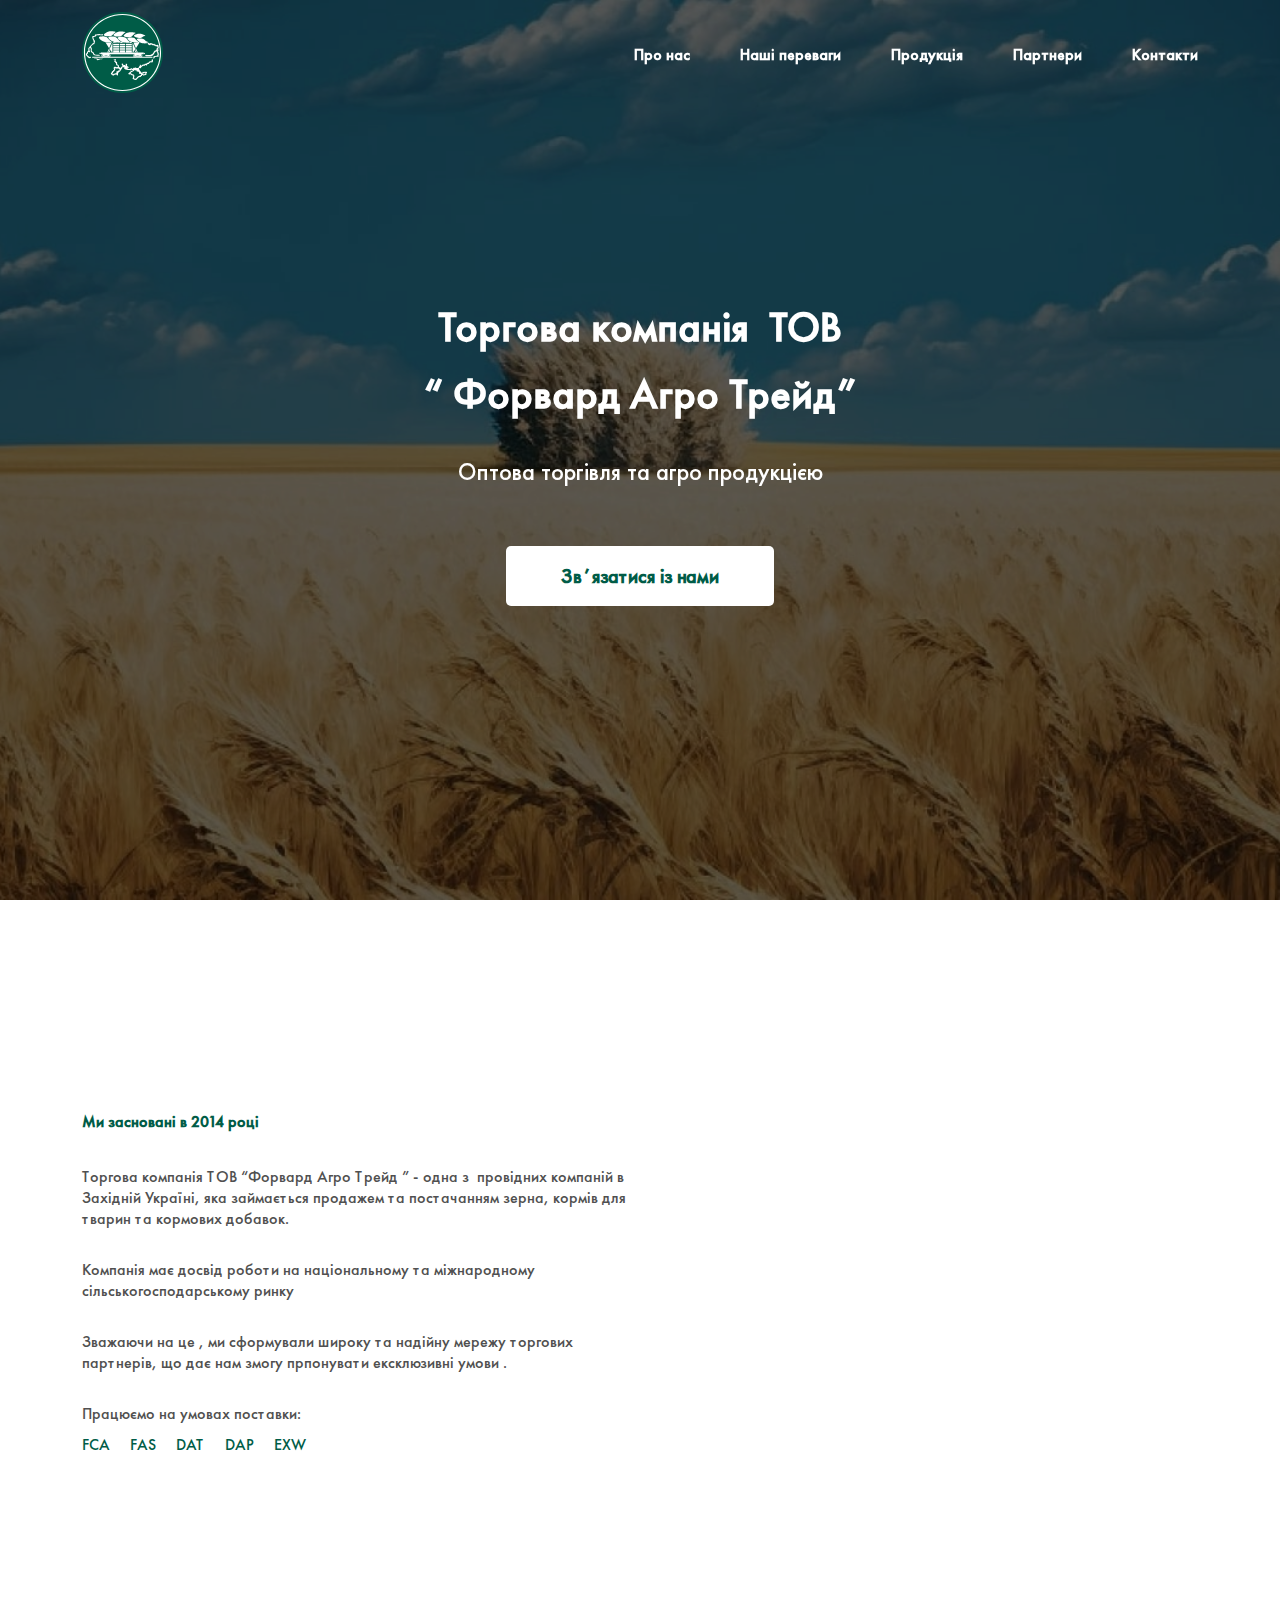
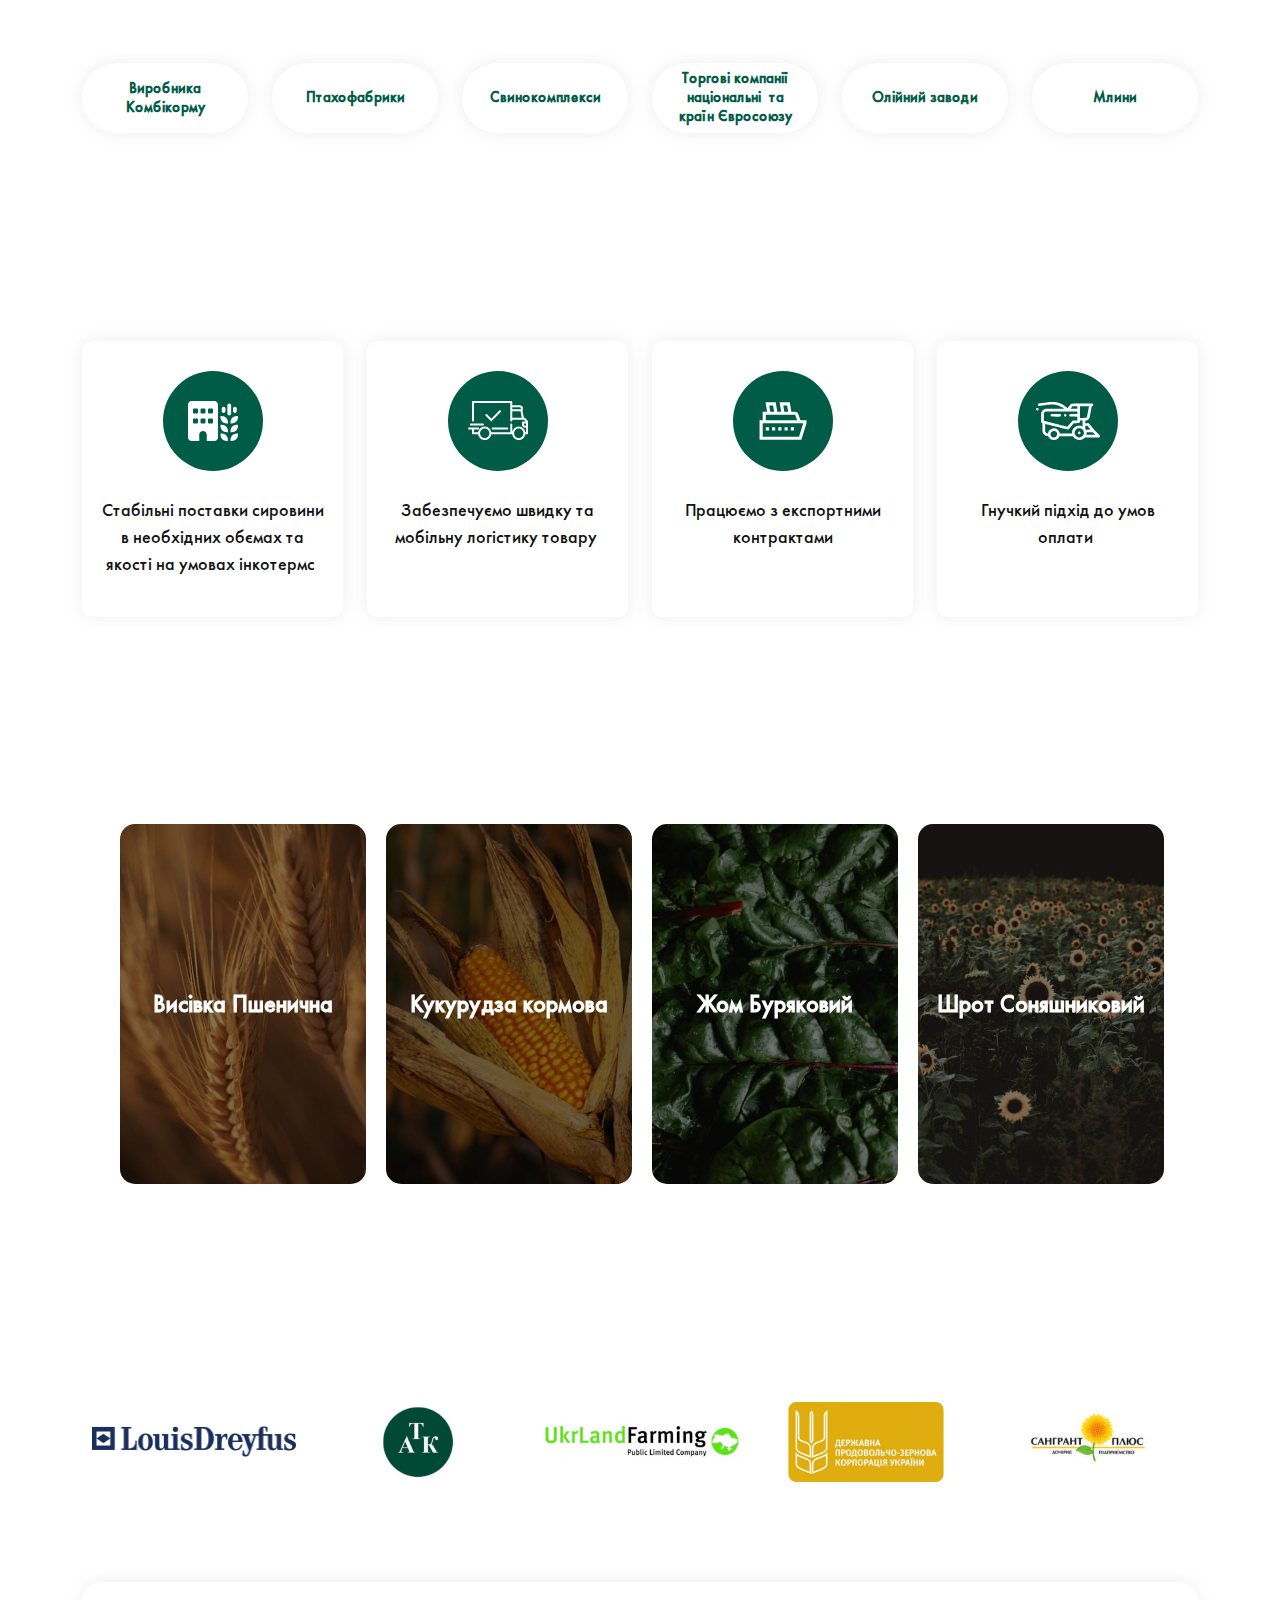
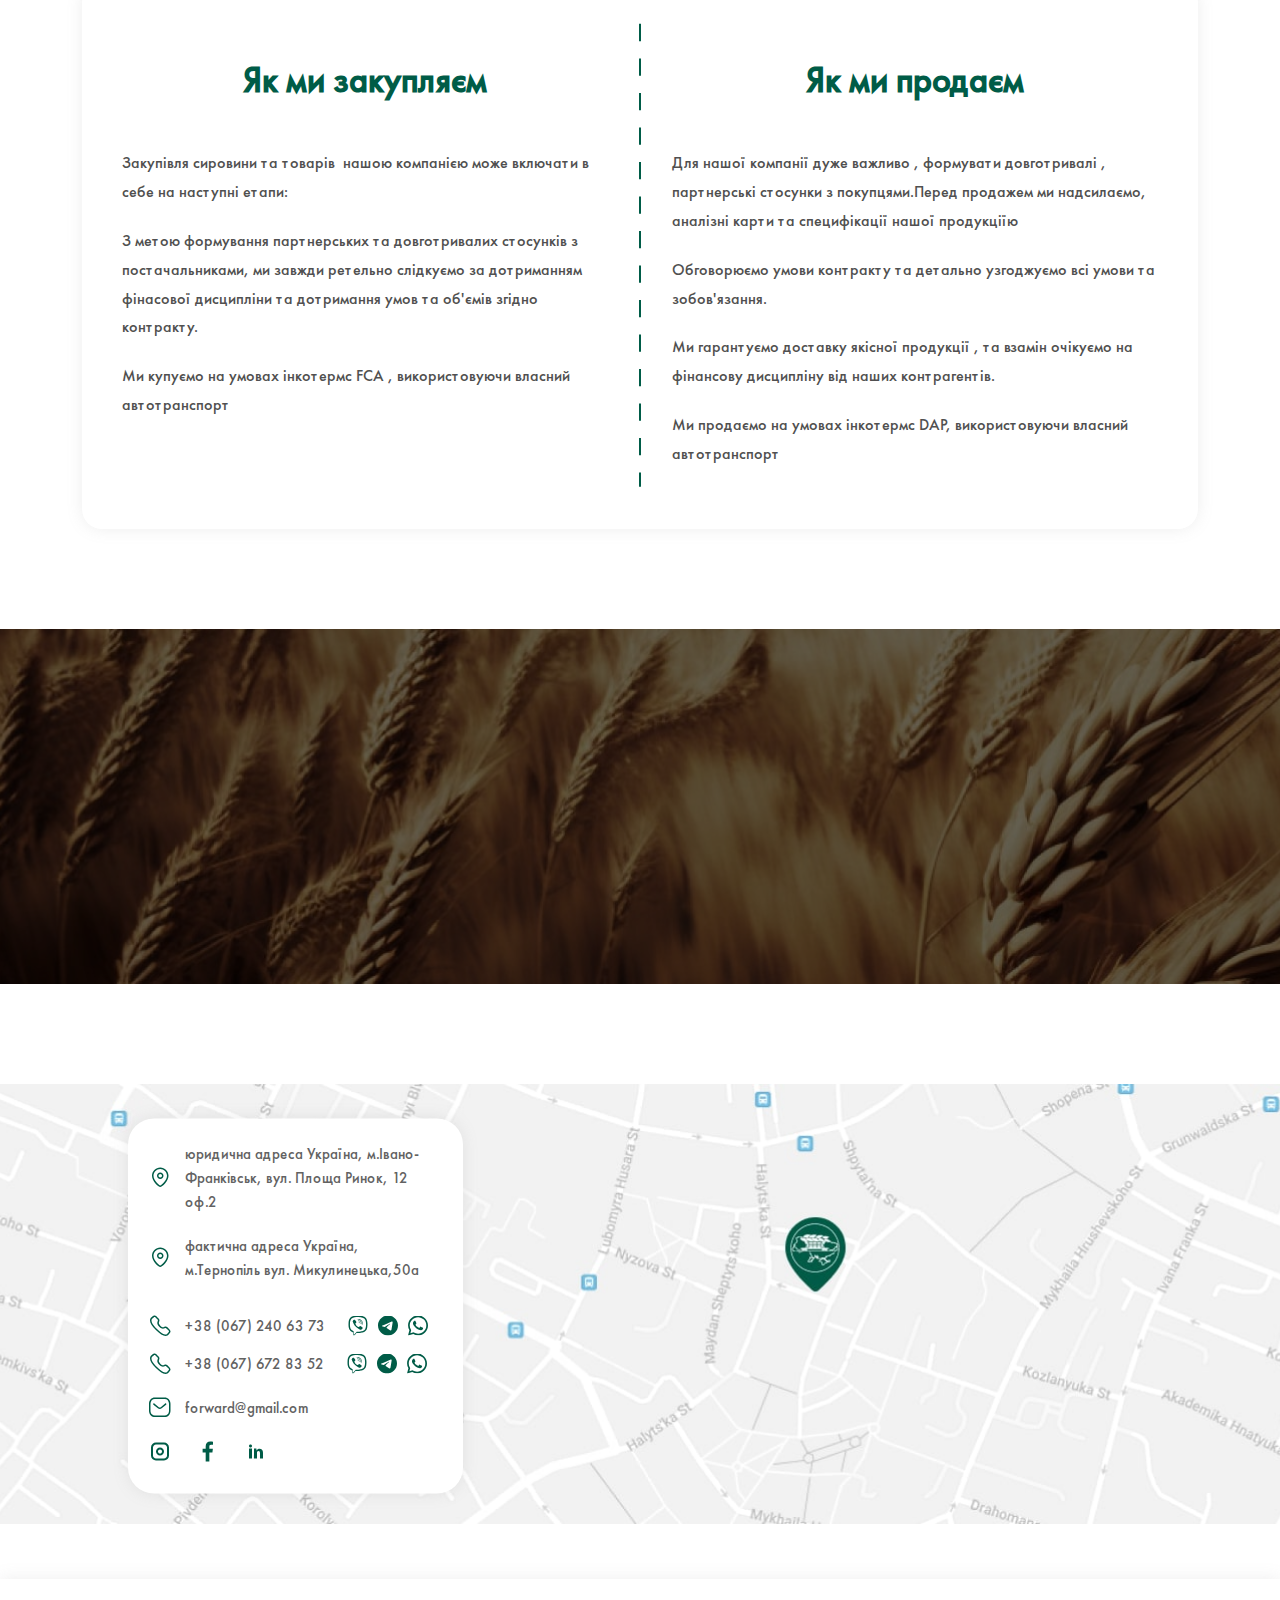
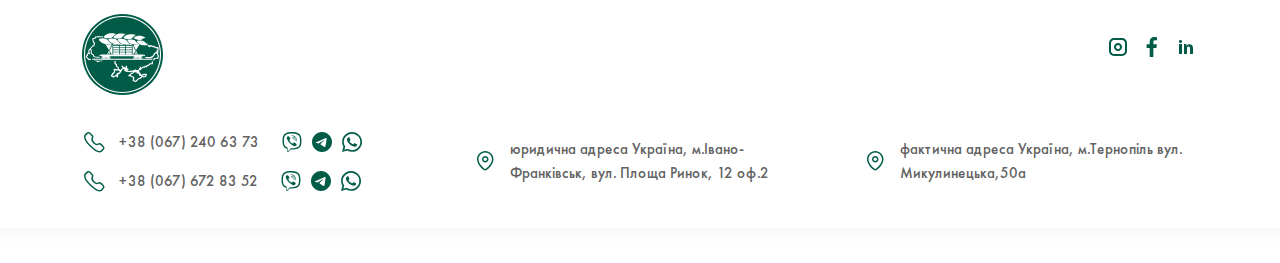
==== index.html @ 4bd348d0 "create prosuct page" ====
<!DOCTYPE html>
<html lang="en">

<head>
    <meta charset="UTF-8">
    <meta http-equiv="X-UA-Compatible" content="IE=edge">
    <meta name="viewport" content="width=device-width, initial-scale=1.0">
    <title>Форвард</title>
    <link rel="icon" type="image/x-icon" href="img/favicon.png">
    <link rel="stylesheet" href="css/lib/bootstrap-grid.min.css">
    <link rel="stylesheet" href="css/lib/slick.css">
    <link rel="stylesheet" href="css/lib/aos.css">
    <link rel="stylesheet" href="css/style.css">
</head>

<body>
    <div class="pagewrapper">
        <header class="header">
            <div class="container">
                <div class="row align-items-center">
                    <div class="col-4">
                        <div class="header__logo">
                            <a href="index.html">
                                <img src="img/svg/logo.svg" alt="logotype">
                            </a>
                        </div>
                    </div>
                    <div class="col d-flex justify-content-end">
                        <div class="burger-btn">
                        </div>
                        <nav class="header__menu">
                            <ul>
                                <li>
                                    <a href="#about">Про нас</a>
                                </li>
                                <li><a href="#advantages">Наші переваги</a>
                                </li>
                                <li>
                                    <a href="#products">Продукція</a>
                                </li>
                                <li>
                                    <a href="#partners">Партнери</a>
                                </li>
                                <li>
                                    <a href="#contacts">Контакти</a>
                                </li>
                            </ul>
                        </nav>
                    </div>
                </div>
            </div>
        </header>

        <main class="main">

            <section class="welcomescreen">
                <div class="welcomescreen__bg">
                    <img src="img/welcomescreen__bg.jpg" alt="image" class="welcomescreen__bg">
                </div>
                <div class="container">
                    <div class="welcomescreen__inner">
                        <h1 data-aos="fade-up" data-aos-delay="100">
                            Торгова компанія  ТОВ<br>
                            “ Форвард Агро Трейд”
                        </h1>
                        <p data-aos="fade-up" data-aos-delay="300">
                            Оптова торгівля та агро продукцією
                        </p>
                        <a href="#" class="popup_btn" data-popup="request" data-aos="fade-up" data-aos-delay="500">Звʼязатися із нами</a>
                    </div>
                </div>
            </section>

            <section class="about" id="about">
                <div class="container full-width">
                    <div class="about__title" data-aos="fade-up" data-aos-delay="200">
                        <h2>
                            Що вам варто знати про нас
                        </h2>
                    </div>
                    <div class="row align-items-center">
                        <div class="col-lg-6">
                            <div class="about__content left-padding">
                                <h3>
                                    Ми засновані в 2014 році
                                </h3>
                                <p>
                                    Торгова компанія ТОВ “Форвард Агро Трейд ” - одна з  провідних компаній в Західній
                                    Україні, яка займається продажем та постачанням зерна, кормів для тварин та кормових
                                    добавок.
                                </p>
                                <p>
                                    Компанія має досвід роботи на національному та міжнародному сільськогосподарському
                                    ринку 
                                </p>
                                <p>
                                    Зважаючи на це , ми сформували широку та надійну мережу торгових партнерів, що дає
                                    нам змогу прпонувати ексклюзивні умови .
                                </p>
                                <p>
                                    Працюємо на умовах поставки:
                                </p>
                                <span>FCA</span><span>FAS</span><span>DAT</span><span>DAP</span><span>ЕХW</span>

                            </div>
                        </div>
                        <div class="col-lg-6">
                            <div class="about__img" data-aos="fade-left" data-aos-delay="200">
                                <img src="img/about_img.jpg" alt="image">
                            </div>
                        </div>
                    </div>
                </div>
                <div class="about__img--mobile">
                    <img src="img/about_img_mobile.jpg" alt="image">
                </div>
            </section>

            <section class="cooperation">
                <div class="container">
                    <div class="cooperation__title" data-aos="fade-up" data-aos-delay="200">
                        <h2>
                            Запрошуємо до співпраці
                        </h2>
                    </div>
                    <div class="cooperation__inner">
                        <div class="row">
                            <div class="col-xl-2 col-lg-4 col-6">
                                <div class="cooperation__item">
                                    <p>
                                        Виробника Комбікорму
                                    </p>
                                </div>
                            </div>
                            <div class="col-xl-2 col-lg-4 col-6">
                                <div class="cooperation__item">
                                    <p>
                                        Птахофабрики
                                    </p>
                                </div>
                            </div>
                            <div class="col-xl-2 col-lg-4 col-6">
                                <div class="cooperation__item">
                                    <p>
                                        Свинокомплекси
                                    </p>
                                </div>
                            </div>
                            <div class="col-xl-2 col-lg-4 col-6">
                                <div class="cooperation__item">
                                    <p>
                                        Торгові компанії національні  та країн Євросоюзу
                                    </p>
                                </div>
                            </div>
                            <div class="col-xl-2 col-lg-4 col-6">
                                <div class="cooperation__item">
                                    <p>
                                        Олійний заводи
                                    </p>
                                </div>
                            </div>
                            <div class="col-xl-2 col-lg-4 col-6">
                                <div class="cooperation__item">
                                    <p>
                                        Млини
                                    </p>
                                </div>
                            </div>
                        </div>
                    </div>
                </div>
            </section>

            <section class="advantages" id="advantages">
                <div class="container">
                    <div class="advantages__title" data-aos="fade-up" data-aos-delay="200">
                        <h2>
                            Переваги роботи з нами
                        </h2>
                    </div>
                    <div class="advantages__inner">
                        <div class="row">
                            <div class="col-xl-3 col-6">
                                <div class="advantages__item">
                                    <img src="img/svg/advantsges_icon1.svg" alt="icon">
                                    <p>
                                        Стабільні поставки cировини в необхідних обємах та якості на умовах інкотермc 
                                    </p>
                                </div>
                            </div>
                            <div class="col-xl-3 col-6">
                                <div class="advantages__item">
                                    <img src="img/svg/advantsges_icon2.svg" alt="icon">
                                    <p>
                                        Забезпечуємо швидку та мобільну логістику товару 
                                    </p>
                                </div>
                            </div>
                            <div class="col-xl-3 col-6">
                                <div class="advantages__item">
                                    <img src="img/svg/advantsges_icon3.svg" alt="icon">
                                    <p>
                                        Працюємо з експортними контрактами
                                    </p>
                                </div>
                            </div>
                            <div class="col-xl-3 col-6">
                                <div class="advantages__item">
                                    <img src="img/svg/advantsges_icon4.svg" alt="icon">
                                    <p>
                                        Гнучкий підхід до умов оплати 
                                    </p>
                                </div>
                            </div>
                        </div>
                    </div>
                </div>
            </section>

            <section class="products" id="products">
                <div class="container">
                    <div class="products__title" data-aos="fade-up" data-aos-delay="200">
                        <h2>
                            Наша продукція
                        </h2>
                    </div>
                    <div class="products__slider left-padding">
                        <div class="products__slide">
                            <a href="product-page.html" class="products__item">
                                <div class="products__item-bg">
                                    <img src="img/product_slide-1.jpg" alt="slide">
                                </div>
                                <span>Висівка Пшенична</span>
                            </a>
                        </div>
                        <div class="products__slide">
                            <a href="product-page.html" class="products__item">
                                <div class="products__item-bg">
                                    <img src="img/product_slide-2.jpg" alt="slide">
                                </div>
                                <span>Кукурудза кормова</span>
                            </a>
                        </div>
                        <div class="products__slide">
                            <a href="product-page.html" class="products__item">
                                <div class="products__item-bg">
                                    <img src="img/product_slide-3.jpg" alt="slide">
                                </div>
                                <span>Жом Буряковий</span>
                            </a>
                        </div>
                        <div class="products__slide">
                            <a href="product-page.html" class="products__item">
                                <div class="products__item-bg">
                                    <img src="img/product_slide-4.jpg" alt="slide">
                                </div>
                                <span>Шрот Соняшниковий</span>
                            </a>
                        </div>
                    </div>
                </div>
            </section>

            <section class="partners" id="partners">
                <div class="container">
                    <div class="partners__title" data-aos="fade-up" data-aos-delay="200">
                        <h2>
                            Наші партнери
                        </h2>
                    </div>
                    <div class="partners__slider">
                        <div class="partners__slide"><a href="#" target="_blank"><img src="img/partner1.png"
                                    alt="img"></a></div>
                        <div class="partners__slide"><a href="#" target="_blank"><img src="img/partner2.png"
                                    alt="img"></a></div>
                        <div class="partners__slide"><a href="#" target="_blank"><img src="img/partner3.png"
                                    alt="img"></a></div>
                        <div class="partners__slide"><a href="#" target="_blank"><img src="img/partner4.png"
                                    alt="img"></a></div>
                        <div class="partners__slide"><a href="#" target="_blank"><img src="img/partner5.png"
                                    alt="img"></a></div>
                        <div class="partners__slide"><a href="#" target="_blank"><img src="img/partner6.png"
                                    alt="img"></a></div>
                        <div class="partners__slide"><a href="#" target="_blank"><img src="img/partner7.png"
                                    alt="img"></a></div>
                        <div class="partners__slide"><a href="#" target="_blank"><img src="img/partner8.png"
                                    alt="img"></a></div>
                        <div class="partners__slide"><a href="#" target="_blank"><img src="img/partner9.png"
                                    alt="img"></a></div>
                        <div class="partners__slide"><a href="#" target="_blank"><img src="img/partner10.png"
                                    alt="img"></a></div>
                    </div>
                </div>
            </section>

            <section class="how">
                <div class="container">
                    <div class="how__inner">
                        <div class="row">
                            <div class="col-lg-6">
                                <div class="how__col">
                                    <div class="how__title">
                                        <h2>
                                            Як ми закупляєм
                                        </h2>
                                    </div>
                                    <div class="how__content">
                                        <p>
                                            Закупівля сировини та товарів  нашою компанією може включати в себе на
                                            наступні етапи:
                                        </p>
                                        <p>
                                            З метою формування партнерських та довготривалих стосунків з
                                            постачальниками, ми завжди ретельно слідкуємо за дотриманням фінасової
                                            дисципліни та дотримання умов та об'ємів згідно контракту.
                                        </p>
                                        <p>
                                            Ми купуємо на умовах інкотермс FCA , використовуючи власний автотранспорт
                                        </p>
                                    </div>
                                </div>
                            </div>
                            <div class="col-lg-6">
                                <div class="how__col">
                                    <div class="how__title">
                                        <h2>
                                            Як ми продаєм
                                        </h2>
                                    </div>
                                    <div class="how__content">
                                        <p>
                                            Для нашої компанії дуже важливо , формувати довготривалі , партнерські
                                            стосунки з покупцями.Перед продажем ми надсилаємо, аналізні карти та
                                            специфікації нашої продукціїю
                                        </p>
                                        <p>
                                            Обговорюємо умови контракту та детально узгоджуємо всі умови та
                                            зобов'язання.
                                        </p>
                                        <p>
                                            Ми гарантуємо доставку якісної продукції , та взамін очікуємо на фінансову
                                            дисципліну від наших контрагентів.
                                        </p>
                                        <p>
                                            Ми продаємо на умовах інкотермс DAP, використовуючи власний автотранспорт
                                        </p>
                                    </div>
                                </div>
                            </div>
                        </div>

                    </div>
                </div>
            </section>

            <section class="request">
                <div class="request__img">
                    <img src="../img/request__bg.jpg" alt="image">
                </div>
                <div class="request__content">
                    <h2 data-aos="fade-up" data-aos-delay="200">
                        Залишити заявку <br>на співпрацю
                    </h2>
                    <p data-aos="fade-up" data-aos-delay="400">
                        Залишіть заявку, ми перетелефонуєм і <br>обговоримо всі деталі
                    </p>
                    <div class="request__content-btn popup_btn" data-popup="request" data-aos="fade-up" data-aos-delay="600">
                        <a href="#">Відправити</a>
                    </div>
                </div>
            </section>

            <section class="contacts" id="contacts">
                <div class="contacts__inner">
                    <a href="#" class="contacts__img">
                        <picture>
                            <source srcset="img/map_mobile.jpg" media="(max-width: 575.8px)">
                            <img src="img/map.jpg" alt="map">
                        </picture>
                    </a>
                    <div class="contacts__content">
                        <div class="contact-field location">
                            <a href="#">
                                <img src="img/svg/Location.svg" alt="location">
                                <p>
                                    юридична адреса Україна, м.Івано-Франківськ, вул. Площа Ринок, 12 оф.2
                                </p>
                            </a>
                        </div>
                        <div class="contact-field location">
                            <a href="#">
                                <img src="img/svg/Location.svg" alt="location">
                                <p>
                                    фактична адреса Україна, м.Тернопіль вул. Микулинецька,50а
                                </p>
                            </a>
                        </div>
                        <div class="phone-field">
                            <div class="contact-field">
                                <a href="tel:+38 (067) 240 63 73">
                                    <img src="img/svg/phone.svg" alt="location">
                                    <p>
                                        +38 (067) 240 63 73
                                    </p>
                                </a>
                                <a href="#">
                                    <img src="img/svg/viber.svg" alt="viber">
                                </a>
                                <a href="#">
                                    <img src="img/svg/telegram.svg" alt="telegram">
                                </a>
                                <a href="#">
                                    <img src="img/svg/whatsapp.svg" alt="whatsapp">
                                </a>
                            </div>
                            <div class="contact-field">
                                <a href="tel:+38 (067) 672 83 52">
                                    <img src="img/svg/phone.svg" alt="location">
                                    <p>
                                        +38 (067) 672 83 52
                                    </p>
                                </a>
                                <a href="#">
                                    <img src="img/svg/viber.svg" alt="viber">
                                </a>
                                <a href="#">
                                    <img src="img/svg/telegram.svg" alt="telegram">
                                </a>
                                <a href="#">
                                    <img src="img/svg/whatsapp.svg" alt="whatsapp">
                                </a>
                            </div>
                        </div>
                        <div class="contact-field">
                            <a href="mailto:forward@gmail.com">
                                <img src="img/svg/Message.svg" alt="email">
                                <p>
                                    forward@gmail.com
                                </p>
                            </a>
                        </div>
                        <div class="contact-field socials">
                            <a href="#">
                                <img src="img/svg/instagram.svg" alt="instagram">
                            </a>
                            <a href="#">
                                <img src="img/svg/facebook.svg" alt="facebook">
                            </a>
                            <a href="#">
                                <img src="img/svg/linkedin.svg" alt="linkedin">
                            </a>
                        </div>

                    </div>
                </div>
            </section>
        </main>

        <footer class="footer">
            <div class="container">
                <div class="footer__inner">
                    <div class="footer__logo">
                        <a href="index.html">
                            <img src="img/svg/logo.svg" alt="logo">
                        </a>
                    </div>
                    <div class="footer__col-mobile">
                        <div class="contact-field">
                            <a href="#">
                                <img src="img/svg/instagram.svg" alt="instagram">
                            </a>
                            <a href="#">
                                <img src="img/svg/facebook.svg" alt="facebook">
                            </a>
                            <a href="#">
                                <img src="img/svg/linkedin.svg" alt="linkedin">
                            </a>
                        </div>
                    </div>

                    <div class="footer__col">
                        <div class="contact-field">
                            <a href="tel:+38 (067) 240 63 73">
                                <img src="img/svg/phone.svg" alt="location">
                                <p>
                                    +38 (067) 240 63 73
                                </p>
                            </a>
                            <a href="#">
                                <img src="img/svg/viber.svg" alt="viber">
                            </a>
                            <a href="#">
                                <img src="img/svg/telegram.svg" alt="telegram">
                            </a>
                            <a href="#">
                                <img src="img/svg/whatsapp.svg" alt="whatsapp">
                            </a>
                        </div>
                        <div class="contact-field">
                            <a href="tel:+38 (067) 672 83 52">
                                <img src="img/svg/phone.svg" alt="location">
                                <p>
                                    +38 (067) 672 83 52
                                </p>
                            </a>
                            <a href="#">
                                <img src="img/svg/viber.svg" alt="viber">
                            </a>
                            <a href="#">
                                <img src="img/svg/telegram.svg" alt="telegram">
                            </a>
                            <a href="#">
                                <img src="img/svg/whatsapp.svg" alt="whatsapp">
                            </a>
                        </div>
                    </div>

                    <div class="footer__col">
                        <div class="contact-field">
                            <a href="#">
                                <img src="img/svg/Location.svg" alt="location">
                                <p>
                                    юридична адреса Україна, м.Івано-Франківськ, вул. Площа Ринок, 12 оф.2
                                </p>
                            </a>
                        </div>
                    </div>

                    <div class="footer__col">
                        <div class="contact-field">
                            <a href="#">
                                <img src="img/svg/Location.svg" alt="location">
                                <p>
                                    фактична адреса Україна, м.Тернопіль вул. Микулинецька,50а
                                </p>
                            </a>
                        </div>
                    </div>

                    <div class="footer__col socials">
                        <div class="contact-field">
                            <a href="#">
                                <img src="img/svg/instagram.svg" alt="instagram">
                            </a>
                            <a href="#">
                                <img src="img/svg/facebook.svg" alt="facebook">
                            </a>
                            <a href="#">
                                <img src="img/svg/linkedin.svg" alt="linkedin">
                            </a>
                        </div>
                    </div>
                </div>
            </div>
        </footer>
    </div>

    <!-- POPUP CONSULTATION -->
    <div class="popup__window request">
        <div class="container">
            <div class="popup__wrapper">
                <div class="popup__body">
                    <div class="popup__close">
                        <img src="img/svg/close_button.svg" alt="close">
                    </div>
                    <div class="popup__title">
                        <h2>
                            Залишити заявку на <br>співпрацю
                        </h2>
                    </div>
                    <div class="popup__form">
                        <form>
                            <div class="input-row">
                                <input type="text" required placeholder="Ім'я*">
                                <input type="text" required placeholder="Посада*">
                            </div>
                            <div class="input-row">
                                <input type="text" required placeholder="Назва підприємства*">
                                <input type="text" required placeholder="Посилання на сайт*">
                            </div>
                            <div class="input-row">
                                <input class="phoneinp" type="text" required
                                    placeholder="+38 ( _ _ _ ) - _ _ _ - _ _ - _ _">
                                <input type="text" required placeholder="Email*">
                            </div>
                            <button type="submit">Відправити</button>
                        </form>
                    </div>
                </div>
            </div>
        </div>
    </div>


    <script src="js/lib/jquery.js"></script>
    <script src="js/lib/slick.min.js"></script>
    <script src="js/lib/aos.js"></script>
    <script src="js/lib/jquery.inputmask.js"></script>
    <script src="js/main.js"></script>


</body>

</html>
---- css/style.css ----
@font-face{font-family:"Futura PT";src:url("../fonts/futura_pt_bold.eot");src:url("../fonts/futura_pt_bold.eot?#iefix") format("embedded-opentype"),url("../fonts/futura_pt_bold.woff2") format("woff2"),url("../fonts/futura_pt_bold.woff") format("woff"),url("../fonts/futura_pt_bold.ttf") format("truetype"),url("../fonts/futura_pt_bold.svg#futura_pt_bold") format("svg")}@font-face{font-family:"Futura PT";src:url("../fonts/futura_pt_book.eot");src:url("../fonts/futura_pt_book.eot?#iefix") format("embedded-opentype"),url("../fonts/futura_pt_book.woff2") format("woff2"),url("../fonts/futura_pt_book.woff") format("woff"),url("../fonts/futura_pt_book.ttf") format("truetype"),url("../fonts/futura_pt_book.svg#futura_pt_book") format("svg")}@font-face{font-family:"Futura PT";src:url("../fonts/futura_pt_heavy.eot");src:url("../fonts/futura_pt_heavy.eot?#iefix") format("embedded-opentype"),url("../fonts/futura_pt_heavy.woff2") format("woff2"),url("../fonts/futura_pt_heavy.woff") format("woff"),url("../fonts/futura_pt_heavy.ttf") format("truetype"),url("../fonts/futura_pt_heavy.svg#futura_pt_heavy") format("svg")}@font-face{font-family:"Futura PT";src:url("../fonts/futura_pt_light.eot");src:url("../fonts/futura_pt_light.eot?#iefix") format("embedded-opentype"),url("../fonts/futura_pt_light.woff2") format("woff2"),url("../fonts/futura_pt_light.woff") format("woff"),url("../fonts/futura_pt_light.ttf") format("truetype"),url("../fonts/futura_pt_light.svg#futura_pt_light") format("svg")}@font-face{font-family:"Futura PT";src:url("../fonts/futura_pt_medium.eot");src:url("../fonts/futura_pt_medium.eot?#iefix") format("embedded-opentype"),url("../fonts/futura_pt_medium.woff2") format("woff2"),url("../fonts/futura_pt_medium.woff") format("woff"),url("../fonts/futura_pt_medium.ttf") format("truetype"),url("../fonts/futura_pt_medium.svg#futura_pt_medium") format("svg")}@font-face{font-family:"MyriadPro";src:url("../fonts/myriadpro-bold.eot");src:url("../fonts/myriadpro-bold.eot?#iefix") format("embedded-opentype"),url("../fonts/myriadpro-bold.woff2") format("woff2"),url("../fonts/myriadpro-bold.woff") format("woff"),url("../fonts/myriadpro-bold.ttf") format("truetype"),url("../fonts/myriadpro-bold.svg#myriadpro-bold") format("svg")}@font-face{font-family:"MyriadPro";src:url("../fonts/MyriadProRegular.otf");src:url("../fonts/MyriadProRegular.ttf") format("truetype")}html{-webkit-box-sizing:border-box;box-sizing:border-box;scroll-behavior:smooth}*,:after,:before{-webkit-box-sizing:inherit;box-sizing:inherit}*{padding:0px;margin:0px;border:none;-webkit-tap-highlight-color:rgba(255,255,255,0);-webkit-focus-ring-color:rgba(0,0,0,0);-webkit-touch-callout:none;-webkit-user-select:none;-moz-user-select:none;-ms-user-select:none;user-select:none;-webkit-tap-highlight-color:transparent!important}body,html{height:100%}a{text-decoration:none;color:inherit}a:hover{color:inherit}button:focus,input:focus{outline:transparent}li{margin:0;padding:0;list-style:none}h1,h2,h3,h4,h5,h6,li,ol,p,ul{margin:0;padding:0}body{position:relative;overflow-x:hidden;min-width:320px;max-width:100vw;cursor:default;font-family:"Futura PT";font-weight:400}.main{-webkit-box-flex:1;-ms-flex:1 1 auto;flex:1 1 auto}.pagewrapper{min-height:100%;display:-webkit-box;display:-ms-flexbox;display:flex;-webkit-box-orient:vertical;-webkit-box-direction:normal;-ms-flex-direction:column;flex-direction:column;position:relative;overflow:hidden}@media (min-width:1500px){.container{max-width:1330px}}@media (min-width:991.8px){.container.full-width{padding:0;max-width:100%}}.welcomescreen{height:100vh;min-height:700px;width:100%;display:-webkit-box;display:-ms-flexbox;display:flex;-webkit-box-align:center;-ms-flex-align:center;align-items:center;-webkit-box-pack:center;-ms-flex-pack:center;justify-content:center;position:relative}.welcomescreen__bg{position:absolute;z-index:-1;width:100%;height:100%;-o-object-fit:cover;object-fit:cover;-webkit-filter:brightness(60%);filter:brightness(60%)}.welcomescreen__bg img{width:100%;height:100%}.welcomescreen__inner{text-align:center}.welcomescreen__inner h1{font-style:normal;font-weight:700;font-size:54px;line-height:160%;color:#FFFFFF;margin-bottom:25px}.welcomescreen__inner p{font-weight:450;font-size:24px;line-height:160%;color:#fff;margin-bottom:55px}.welcomescreen__inner a{display:inline-block;background:#FFFFFF;border-radius:5px;padding:14px 55px;font-weight:700;font-size:20px;line-height:160%;color:#005C47;-webkit-transition:0.5s;transition:0.5s}.welcomescreen__inner a:hover{-webkit-transform:translateY(-5px);transform:translateY(-5px);-webkit-filter:brightness(90%);filter:brightness(90%)}.about{padding-top:100px}@media (max-width:1199.8px){.about{padding-top:80px}}.about__title h2{margin-bottom:50px;font-weight:700;font-size:36px;line-height:160%;text-align:center;color:#005C47}@media (max-width:991.8px){.about__title h2{font-size:28px}}@media (max-width:767.8px){.about__title h2{font-size:24px}}.about__img--mobile{display:none}.about__img{width:100%}.about__img img{width:100%;-o-object-fit:cover;object-fit:cover}.about__content h3{font-weight:600;font-size:16px;line-height:180%;color:#005C47;margin-bottom:30px}.about__content p{font-size:16px;color:#505050}.about__content p+p{margin-top:30px}.about__content span{display:inline-block;color:#005C47;margin-top:10px}.about__content span+span{margin-left:20px}.cooperation{padding-top:100px}@media (max-width:1199.8px){.cooperation{padding-top:80px}}.cooperation__title h2{font-weight:700;font-size:36px;line-height:160%;text-align:center;color:#005C47;margin-bottom:20px}@media (max-width:991.8px){.cooperation__title h2{font-size:28px}}@media (max-width:767.8px){.cooperation__title h2{font-size:24px}}.cooperation__item{height:70px;max-width:200px;width:100%;display:-webkit-box;display:-ms-flexbox;display:flex;-webkit-box-align:center;-ms-flex-align:center;align-items:center;-webkit-box-pack:center;-ms-flex-pack:center;justify-content:center;font-weight:600;font-size:15px;line-height:19px;display:flex;align-items:center;text-align:center;color:#005C47;padding:16px;-webkit-box-shadow:0px 0px 16px rgba(140,140,140,0.15);box-shadow:0px 0px 16px rgba(140,140,140,0.15);border-radius:57px;background:#fff;margin:30px auto 0}.advantages{padding-top:100px}@media (max-width:1199.8px){.advantages{padding-top:80px}}.advantages__title h2{font-weight:700;font-size:36px;line-height:160%;text-align:center;color:#005C47}@media (max-width:991.8px){.advantages__title h2{font-size:28px}}@media (max-width:767.8px){.advantages__title h2{font-size:24px}}.advantages__item{text-align:center;padding:30px 15px;background:#FFFFFF;-webkit-box-shadow:0px 0px 16px rgba(140,140,140,0.15);box-shadow:0px 0px 16px rgba(140,140,140,0.15);border-radius:10px;width:100%;max-width:380px;margin:50px auto 0;height:276px}.advantages__item img{width:100px;background-size:cover;margin-bottom:20px}.advantages__item p{font-size:20px;line-height:160%;text-align:center;color:#121212}.products{padding-top:100px}@media (max-width:1199.8px){.products{padding-top:80px}}.products__title h2{font-weight:700;font-size:36px;line-height:160%;text-align:center;color:#005C47;margin-bottom:50px}@media (max-width:991.8px){.products__title h2{font-size:28px}}@media (max-width:767.8px){.products__title h2{font-size:24px}}.products__slider{position:relative}.products__slider .slick-arrow{position:absolute;top:50%;-webkit-transform:translateY(-50%);transform:translateY(-50%);z-index:2;width:36px;height:36px;background-size:cover;font-size:0;cursor:pointer;-webkit-transition:0.3s;transition:0.3s;border-radius:5px;overflow:hidden}.products__slider .slick-prev{background-image:url(../img/svg/slider-arrow-prev.svg);left:-10%}.products__slider .slick-prev:hover{-webkit-filter:brightness(150%);filter:brightness(150%)}.products__slider .slick-next{background-image:url(../img/svg/slider-arrow-next.svg);right:-10%}.products__slider .slick-next:hover{-webkit-filter:brightness(150%);filter:brightness(150%)}.products__slide{padding:0 10px;width:100%;height:360px}.products__item{display:block;width:100%;height:100%;position:relative;border-radius:15px;overflow:hidden;font-weight:700;font-size:28px;line-height:160%;display:-webkit-box;display:-ms-flexbox;display:flex;-webkit-box-align:center;-ms-flex-align:center;align-items:center;-webkit-box-pack:center;-ms-flex-pack:center;justify-content:center;color:#FFFFFF}.products__item:hover{color:#fff}.products__item:hover .products__item-bg{-webkit-filter:brightness(100%);filter:brightness(100%);-webkit-transform:scale(1.1);transform:scale(1.1)}.products__item .products__item-bg{-webkit-filter:brightness(50%);filter:brightness(50%);-webkit-transition:0.5s;transition:0.5s;position:absolute;width:100%;height:100%;-o-object-fit:cover;object-fit:cover;z-index:-1}.products__item .products__item-bg img{width:100%;height:100%;-o-object-fit:cover;object-fit:cover}.partners{padding-top:100px}@media (max-width:1199.8px){.partners{padding-top:80px}}.partners__title h2{font-weight:700;font-size:36px;line-height:160%;text-align:center;color:#005C47;margin-bottom:60px}@media (max-width:991.8px){.partners__title h2{font-size:28px}}@media (max-width:767.8px){.partners__title h2{font-size:24px}}.partners__slide{padding:0 10px;height:80px}.partners__slide a{width:100%;height:100%;display:-webkit-box;display:-ms-flexbox;display:flex;-webkit-box-align:center;-ms-flex-align:center;align-items:center;-webkit-box-pack:center;-ms-flex-pack:center;justify-content:center}.partners__slide img{max-width:100%;background-size:cover}.how{padding:100px 0}.how__inner{position:relative;background:#FFFFFF;padding:70px 40px 60px;-webkit-box-shadow:0px 0px 16px rgba(140,140,140,0.15);box-shadow:0px 0px 16px rgba(140,140,140,0.15);border-radius:20px}.how__inner:after{content:"";position:absolute;left:50%;top:50%;height:85%;width:2px;-webkit-transform:translate(-50%,-50%);transform:translate(-50%,-50%);background-image:url(../img/svg/Vector_green.svg);background-size:cover}.how__title h2{font-weight:700;font-size:36px;line-height:160%;text-align:center;color:#005C47;margin-bottom:40px}@media (max-width:991.8px){.how__title h2{font-size:28px}}@media (max-width:767.8px){.how__title h2{font-size:24px}}.how__content p{font-size:16px;line-height:180%;font-weight:500;color:#505050}.how__content p+p{margin-top:20px}.col-lg-6:nth-child(odd) .how__col{padding-right:20px}.col-lg-6:nth-child(2n) .how__col{padding-left:20px}.request{height:355px;width:100%;position:relative;display:-webkit-box;display:-ms-flexbox;display:flex;-webkit-box-align:center;-ms-flex-align:center;align-items:center;-webkit-box-pack:center;-ms-flex-pack:center;justify-content:center}.request__img{position:absolute;z-index:-1;width:100%;height:100%;top:0;left:0;-webkit-filter:brightness(40%);filter:brightness(40%)}.request__img img{width:100%;height:100%;-o-object-fit:cover;object-fit:cover}.request__content{text-align:center}.request__content h2{font-weight:700;font-size:40px;line-height:140%;text-align:center;color:#FFFFFF;margin-bottom:10px}.request__content p{font-size:15px;line-height:160%;text-align:center;color:#FFFFFF;margin-bottom:20px}.request__content-btn a{font-family:"MyriadPro";font-style:normal;font-weight:700;font-size:17px;line-height:160%;text-align:center;color:#005C47;background:#FFFFFF;border-radius:5px;padding:9px 54px;display:inline-block;-webkit-transition:0.5s;transition:0.5s}.request__content-btn a:hover{-webkit-transform:translateY(-5px);transform:translateY(-5px);-webkit-filter:brightness(80%);filter:brightness(80%)}.contacts{padding:100px 0 50px}.contacts__inner{position:relative}.contacts__img{display:block;position:relative;overflow:hidden}.contacts__img img{width:100%;height:440px;-o-object-fit:cover;object-fit:cover;-webkit-transition:0.5s;transition:0.5s}.contacts__img:hover img{-webkit-filter:brightness(90%);filter:brightness(90%);-webkit-transform:scale(1.05);transform:scale(1.05)}.contacts__content{position:absolute;max-width:335px;padding:23px 30px 10px 20px;top:50%;-webkit-transform:translateY(-50%);transform:translateY(-50%);left:10%;background:#FFFFFF;-webkit-box-shadow:0px 0px 16px rgba(140,140,140,0.15);box-shadow:0px 0px 16px rgba(140,140,140,0.15);border-radius:26px}.contact-field{display:-webkit-box;display:-ms-flexbox;display:flex;margin-bottom:20px}.contact-field a{display:-webkit-box;display:-ms-flexbox;display:flex;-webkit-box-align:center;-ms-flex-align:center;align-items:center;-webkit-transition:0.3s;transition:0.3s}.contact-field a+a{margin-left:10px}.contact-field p{font-size:15px;line-height:160%;padding:0 13px;color:#626262;-webkit-transition:0.3s;transition:0.3s}.contact-field img{-webkit-transition:0.3s;transition:0.3s;background-size:cover}.contact-field a:hover p{color:#005C47}.contact-field.socials a+a{margin-left:24px}.phone-field{margin:32px 0 20px}.phone-field .contact-field{margin:0}.phone-field .contact-field+.contact-field{margin:14px 0 0 0}.popup__window{width:100%;height:100vh;position:fixed;top:0;left:0;opacity:0;visibility:hidden;z-index:-1;-webkit-backdrop-filter:blur(5.5px);backdrop-filter:blur(5.5px);background-color:rgba(0,0,0,0.2);-webkit-transition:0.3s 0.1s;transition:0.3s 0.1s}.popup__window.active{opacity:1;visibility:visible;z-index:999;-webkit-transition:0.3s;transition:0.3s}.popup__window.active .popup__body{opacity:1;-webkit-transition:0.6s 0.1s;transition:0.6s 0.1s;-webkit-transform:translateY(0px);transform:translateY(0px)}.popup__wrapper{height:100vh;width:100%;display:-webkit-box;display:-ms-flexbox;display:flex;-webkit-box-align:center;-ms-flex-align:center;align-items:center;-webkit-box-pack:center;-ms-flex-pack:center;justify-content:center}.popup__body{max-width:980px;width:100%;padding:40px 60px;background:#FFFFFF;-webkit-box-shadow:0px 0px 16px rgba(140,140,140,0.15);box-shadow:0px 0px 16px rgba(140,140,140,0.15);border-radius:15px;position:relative;-webkit-transition:0.8s;transition:0.8s;opacity:0;-webkit-transform:translateY(-10px);transform:translateY(-10px)}.popup__close{position:absolute;top:40px;right:60px;cursor:pointer;-webkit-transition:0.3s;transition:0.3s}.popup__close img{width:19px;height:19px;background-size:cover}.popup__close:hover{-webkit-filter:brightness(80%);filter:brightness(80%)}.popup__title h2{text-align:center;font-weight:700;font-size:40px;line-height:160%;text-align:center;margin-bottom:40px;color:#121212}.popup__form .input-row{display:-webkit-box;display:-ms-flexbox;display:flex;-webkit-box-align:center;-ms-flex-align:center;align-items:center;-webkit-box-pack:justify;-ms-flex-pack:justify;justify-content:space-between}.popup__form .input-row+.input-row{margin-top:20px}.popup__form input{max-width:420px;width:100%;background-color:#fff;-webkit-box-shadow:0px 0px 16px rgba(140,140,140,0.15);box-shadow:0px 0px 16px rgba(140,140,140,0.15);border-radius:6px;padding:19px 20px;font-weight:300;font-size:14px;line-height:160%;color:#626262}.popup__form input+input{margin-left:20px}.popup__form input::-webkit-input-placeholder{font-size:14px;line-height:160%;color:#626262;-webkit-transition:0.3s 0.1s;transition:0.3s 0.1s}.popup__form input::-moz-placeholder{font-size:14px;line-height:160%;color:#626262;-moz-transition:0.3s 0.1s;transition:0.3s 0.1s}.popup__form input:-ms-input-placeholder{font-size:14px;line-height:160%;color:#626262;-ms-transition:0.3s 0.1s;transition:0.3s 0.1s}.popup__form input::-ms-input-placeholder{font-size:14px;line-height:160%;color:#626262;-ms-transition:0.3s 0.1s;transition:0.3s 0.1s}.popup__form input::placeholder{font-size:14px;line-height:160%;color:#626262;-webkit-transition:0.3s 0.1s;transition:0.3s 0.1s}.popup__form input:focus::-webkit-input-placeholder{opacity:0}.popup__form input:focus::-moz-placeholder{opacity:0}.popup__form input:focus:-ms-input-placeholder{opacity:0}.popup__form input:focus::-ms-input-placeholder{opacity:0}.popup__form input:focus::placeholder{opacity:0}.popup__form button{margin:40px auto 0;display:-webkit-box;display:-ms-flexbox;display:flex;-webkit-box-pack:center;-ms-flex-pack:center;justify-content:center;cursor:pointer;background:#005C47;border-radius:5px;padding:9px 54px;font-family:"MyriadPro";font-style:normal;font-weight:700;font-size:17px;line-height:160%;color:#FFFFFF;-webkit-transition:0.5s;transition:0.5s}.popup__form button:hover{-webkit-transform:translateY(-5px);transform:translateY(-5px);-webkit-filter:brightness(120%);filter:brightness(120%)}@media (max-width:1600.8px){.products__item{font-size:24px}.products__slider .slick-prev{left:-5%}.products__slider .slick-next{right:-5%}.advantages__item p{font-size:18px;line-height:150%}}@media (max-width:1399.8px){.products__slider{margin:0 auto;width:95%}.welcomescreen__inner h1{font-size:42px}}@media (max-width:991.8px){.request__content h2{font-size:36px;margin-bottom:20px}.request__content p{margin-bottom:25px}.how__title h2{margin-bottom:30px}.col-lg-6:nth-child(odd) .how__col{padding-right:0;padding-bottom:60px}.col-lg-6:nth-child(2n) .how__col{position:relative;padding-left:0;padding-top:60px}.col-lg-6:nth-child(2n) .how__col:after{content:"";position:absolute;left:50%;-webkit-transform:translateX(-50%);transform:translateX(-50%);height:2px;width:100%;top:0;background-size:cover;background-repeat:no-repeat;background-image:url(../img/svg/vector_mobile.svg)}.how__inner{padding:60px 30px}.how__inner:after{display:none}.popup__title h2{font-size:36px}.products__slider .slick-arrow{width:30px;height:30px}.products__slider .slick-prev{left:-40px}.products__slider .slick-next{right:-40px}.products__slide{padding:0 5px;height:300px}.products__item{font-size:20px}.products__slider{width:90%}.advantages__title h2{margin-bottom:20px}.advantages__item{margin:30px auto 0}.advantages__item p{font-size:16px}.about__img{display:none}.about__img--mobile{display:block;width:100%;height:350px}.about__img--mobile img{width:100%;height:100%;-o-object-fit:cover;object-fit:cover}.about__title h2{margin-bottom:40px}.about__content{padding:0!important;margin-bottom:30px}.about__content h3{margin-bottom:20px;font-size:14px}.about__content p{font-size:14px}.about__content p+p{margin-top:20px}.welcomescreen__inner h1{font-size:36px}.welcomescreen__inner p{font-size:18px}}@media (min-width:767.9px){.products__slider.left-padding{padding-left:0!important}}@media (max-width:767.8px){.partners .container{max-width:100%;padding:0}.how{padding:80px 0}.popup__close{top:25px;right:30px}.popup__title h2{font-size:28px;margin-bottom:20px}.popup__form .input-row{-webkit-box-orient:vertical;-webkit-box-direction:normal;-ms-flex-direction:column;flex-direction:column}.popup__form .input-row+.input-row{margin-top:15px}.popup__form input+input{margin-left:0;margin-top:15px}.products__slider{width:100%}.products .container{padding:0;max-width:100%}.advantages__item{height:250px}.advantages__item img{width:70px;margin-bottom:10px}.about__img--mobile{height:300px}}@media (max-width:575.8px){.contacts__content{max-width:340px;width:100%;padding:23px 20px;top:42px;-webkit-transform:translate(-50%,0%);transform:translate(-50%,0%);left:50%}.contacts__img img{height:714px}.contacts{padding:80px 0 50px}.request__content h2{font-size:30px;margin-bottom:25px}.request__content p{margin-bottom:35px}.how__inner{padding:50px 20px}.col-lg-6:nth-child(odd) .how__col{padding-bottom:40px}.col-lg-6:nth-child(2n) .how__col{padding-top:40px}.popup__form button{margin:30px auto 0;max-width:420px;width:100%}.popup__form input{padding:15px 18px}.popup__close{top:15px;right:15px}.popup__body{padding:35px 25px}.popup__title h2{font-size:22px}.advantages__inner .col-6{padding-left:10px;padding-right:10px}.advantages__item{height:220px;padding:25px 9px;margin:20px auto 0}.advantages__item p{font-size:13px}.about__img--mobile{height:240px}.cooperation__item{font-size:13px;margin:20px auto 0;padding:14px 18px}.welcomescreen__inner h1{font-size:28px}}@media (max-width:374.8px){.contacts__content{max-width:95%}.contact-field p{font-size:13px;padding:0px 10px}}.product-about{padding:136px 0 0px}.product-about__screen{display:-webkit-box;display:-ms-flexbox;display:flex;-webkit-box-align:center;-ms-flex-align:center;align-items:center;-webkit-box-pack:justify;-ms-flex-pack:justify;justify-content:space-between;height:380px;width:640px}.product-about__screen .small-slider{width:90px;height:100%;cursor:pointer}.product-about__screen .small-slider .slide-img{width:90px;height:80px;border-radius:15px;position:relative;overflow:hidden}.product-about__screen .small-slider .slide-img img{width:100%;height:100%;-o-object-fit:cover;object-fit:cover}.product-about__screen .small-slider .small-slide{margin-bottom:18px}.product-about__screen .small-slider .slick-list.draggable{height:380px!important}.product-about__screen .small-slider .slick-track{height:100%!important}.product-about__screen .big-slider{width:530px}.product-about__screen .big-slider .slide-img{border-radius:15px;position:relative;overflow:hidden;width:530px;height:380px}.product-about__screen .big-slider .slide-img img{width:100%;height:100%;-o-object-fit:cover;object-fit:cover;-o-object-position:center;object-position:center}.product-about__content-top{display:-webkit-box;display:-ms-flexbox;display:flex;-webkit-box-align:center;-ms-flex-align:center;align-items:center;-webkit-box-pack:justify;-ms-flex-pack:justify;justify-content:space-between;margin-bottom:40px}.product-about__content-top.mobile{display:none}.product-about__content-top h1{font-weight:700;font-size:28px;line-height:160%;color:#121212}.product-about__content-top span{font-size:15px;line-height:160%;padding:6px 30px;display:-webkit-box;display:-ms-flexbox;display:flex;-webkit-box-align:center;-ms-flex-align:center;align-items:center;text-align:center;border:1px solid #005C47;border-radius:5px;color:#005C47}.product-about__content-bottom dl{display:-webkit-box;display:-ms-flexbox;display:flex;width:230px;-webkit-box-align:center;-ms-flex-align:center;align-items:center;-webkit-box-pack:justify;-ms-flex-pack:justify;justify-content:space-between}.product-about__content-bottom dl+dl{margin-top:10px}.product-about__content-bottom dl dt{font-size:18px;line-height:160%;color:#626262}.product-about__content-bottom dl dd{font-weight:700;font-size:17px;line-height:160%;text-align:right;color:#121212}.product-about__content-bottom .price{font-weight:700;font-size:28px;line-height:160%;margin-top:30px;color:#005C47;display:block}.product-about__content-bottom .popup_btn{display:-webkit-box;display:-ms-flexbox;display:flex;-webkit-box-align:center;-ms-flex-align:center;align-items:center;-webkit-box-pack:center;-ms-flex-pack:center;justify-content:center;width:310px;height:44px;margin-top:20px;font-family:"MyriadPro";font-style:normal;font-weight:700;font-size:17px;line-height:160%;text-align:center;color:#FFFFFF;background:#005C47;border-radius:5px;-webkit-transition:0.5s;transition:0.5s}.product-about__content-bottom .popup_btn:hover{-webkit-transform:translateY(-5px);transform:translateY(-5px);-webkit-filter:brightness(90%);filter:brightness(90%)}.product-description{padding:80px 0 100px}.product-description__inner{position:relative;background:#FFFFFF;padding:40px 50px 40px;-webkit-box-shadow:0px 0px 16px rgba(140,140,140,0.15);box-shadow:0px 0px 16px rgba(140,140,140,0.15);border-radius:20px}.product-description__inner:after{content:"";position:absolute;left:50%;top:50%;height:85%;width:2px;-webkit-transform:translate(-50%,-50%);transform:translate(-50%,-50%);background-image:url(../img/svg/Vector_green.svg);background-size:cover}.product-description__title h2{font-weight:700;font-size:24px;line-height:160%;color:#005C47;text-align:center;margin-bottom:20px}.product-description__content p{font-family:"MyriadPro";font-style:normal;font-weight:400;font-size:18px;line-height:160%;color:#626262}.product-description__content p+p{margin-top:20px}.product-description__content dl{display:-webkit-box;display:-ms-flexbox;display:flex;-webkit-box-align:center;-ms-flex-align:center;align-items:center;-webkit-box-pack:justify;-ms-flex-pack:justify;justify-content:space-between;background:#FFFFFF;-webkit-box-shadow:0px 0px 16px rgba(140,140,140,0.15);box-shadow:0px 0px 16px rgba(140,140,140,0.15);border-radius:5px;padding:12px 15px}.product-description__content dl+dl{margin-top:10px}.col-lg-6:nth-child(odd) .product-description__col{padding-right:50px}.col-lg-6:nth-child(2n) .product-description__col{padding-left:50px}.request.product-page{margin:100px 0 50px}.products.product-page{padding:0}@media (max-width:1399.8px){.product-about__content-top span{-webkit-box-pack:center;-ms-flex-pack:center;justify-content:center;padding:6px 10px;width:120px}}@media (max-width:1199.8px){.product-about__content-top{display:none}.product-about__content-top.mobile{display:-webkit-box;display:-ms-flexbox;display:flex}.product-about__screen{margin-bottom:50px}}@media (max-width:991.8px){.product-description__inner{padding:60px 30px}.product-description__inner:after{display:none}.col-lg-6:nth-child(odd) .product-description__col{padding-right:0;padding-bottom:40px}.col-lg-6:nth-child(2n) .product-description__col{position:relative;padding-left:0;padding-top:40px}.col-lg-6:nth-child(2n) .product-description__col:after{content:"";position:absolute;left:50%;-webkit-transform:translateX(-50%);transform:translateX(-50%);height:2px;width:100%;top:0;background-size:cover;background-repeat:no-repeat;background-image:url(../img/svg/vector_mobile.svg)}}@media (max-width:767.8px){.product-about__content-top h1{font-size:24px}.request.product-page{margin:80px 0 50px}.product-description{padding:80px 0 80px}.product-description__content p{font-size:14px}.product-description__inner{padding:60px 10px}.product-about__screen{-webkit-box-orient:vertical;-webkit-box-direction:reverse;-ms-flex-direction:column-reverse;flex-direction:column-reverse}.product-about__screen .small-slider{width:100%;height:80px;overflow:hidden}.product-about__screen .big-slider{width:100%;margin-bottom:20px}.product-about__screen{height:auto;width:100%}.product-about__screen .big-slider .slide-img{width:100%;height:350px}.product-about__screen .small-slider .small-slide{margin-bottom:0;height:80px;margin:0 25px}.product-about__screen .small-slider .slick-list.draggable{margin:0 -25px}.product-about__screen .small-slider .slide-img{margin:0 auto}.product-about__screen .small-slider .slick-list.draggable{height:auto}.product-about__screen .small-slider .slick-track{height:90px!important}}@media (max-width:575.8px){.product-about__screen .small-slider .small-slide{margin:0 2vw}.product-about__screen .small-slider .slick-list.draggable{margin:0 -2vw}.product-about__content-bottom dl{width:100%}.product-about__content-bottom .popup_btn{width:100%}.product-about__content-bottom .price{text-align:center}.product-about__screen .big-slider .slide-img{height:320px}.product-about{padding:125px 0 0px}.product-about__content-top h1{max-width:220px}}@media (max-width:375px){.product-about__screen .small-slider .small-slide{margin:0 2vw}.product-about__screen .small-slider .slick-list.draggable{margin:0 -2vw}.product-about__screen .big-slider .slide-img{height:250px}.product-about__content-top h1{font-size:21px;max-width:200px}.product-about__content-top span{height:28px;width:auto;font-size:13px}}.header{display:-webkit-box;display:-ms-flexbox;display:flex;-webkit-box-align:center;-ms-flex-align:center;align-items:center;width:100%;height:110px;position:fixed;z-index:5;-webkit-transition:0.4s;transition:0.4s}.header.header-active{background-color:rgba(0,0,0,0.7)}.header.white .header__menu ul>li a{color:#121212}.header.white.header-active{background-color:rgba(255,255,255,0.99)}.header__logo a{display:block;position:relative;z-index:55;width:81px}.header__logo img{width:100%;background-size:cover}.header__menu ul{display:-webkit-box;display:-ms-flexbox;display:flex}.header__menu ul>li+li{margin-left:50px}.header__menu ul>li a{font-weight:700;font-size:16px;line-height:21px;color:#FFFFFF}.header__menu ul>li a:after{content:"";display:block;width:0;height:1px;background-color:#fff;-webkit-transition:0.4s;transition:0.4s}.header__menu ul>li a:hover:after{width:80%}@media (max-width:991.8px){.header{height:90px}.header__logo a{width:70px}.header__menu{position:fixed;overflow:auto;z-index:20;width:100%;height:100%;top:0;left:0;-webkit-transition:0.5s;transition:0.5s;padding-top:25vh;background-color:#fff;-webkit-transform:translateX(100%);transform:translateX(100%);-webkit-transition:0.6s 0.3s;transition:0.6s 0.3s}.header__menu ul{-webkit-box-orient:vertical;-webkit-box-direction:normal;-ms-flex-direction:column;flex-direction:column;-webkit-box-align:center;-ms-flex-align:center;align-items:center;width:100%;height:100%}.header__menu ul>li a{font-weight:700;font-size:16px;line-height:21px;color:#121212;opacity:0;-webkit-transition:0.2s;transition:0.2s}.header__menu ul>li+li{margin-left:0px;margin-top:30px}.header__menu.active{opacity:1;-webkit-transform:translateX(0%);transform:translateX(0%);-webkit-transition:0.6s;transition:0.6s}.header__menu.active ul>li a{opacity:1;-webkit-transition:1s 0.5s;transition:1s 0.5s}.burger-btn{background:transparent;position:relative;z-index:55;display:block;height:25px;width:40px}.burger-btn:after,.burger-btn:before{background:#fff;-webkit-backface-visibility:hidden;backface-visibility:hidden;content:"";height:3px;border-radius:5px;left:0;-webkit-transition:0.75s;transition:0.75s;width:30px}.burger-btn:before{-webkit-box-shadow:#fff 0 8px 0 0;box-shadow:#fff 0 8px 0 0;position:absolute;top:0}.burger-btn:after{position:absolute;top:calc(100% - 9px)}.burger-btn.active:before{background:#121212;-webkit-box-shadow:#121212 0 8px 0 0;box-shadow:#121212 0 8px 0 0;-webkit-box-shadow:transparent 0 0 0 0;box-shadow:transparent 0 0 0 0;top:50%;-webkit-transform:rotate(225deg);transform:rotate(225deg)}.burger-btn.active:after{background:#121212;top:50%;-webkit-transform:rotate(315deg);transform:rotate(315deg)}.header.white .burger-btn{background:transparent;position:relative;z-index:55;display:block;height:25px;width:40px}.header.white .burger-btn:after,.header.white .burger-btn:before{background:#121212;-webkit-backface-visibility:hidden;backface-visibility:hidden;content:"";height:3px;border-radius:5px;left:0;-webkit-transition:0.75s;transition:0.75s;width:30px}.header.white .burger-btn:before{-webkit-box-shadow:#121212 0 8px 0 0;box-shadow:#121212 0 8px 0 0;position:absolute;top:0}.header.white .burger-btn:after{position:absolute;top:calc(100% - 9px)}.header.white .burger-btn.active:before{background:#121212;-webkit-box-shadow:#121212 0 8px 0 0;box-shadow:#121212 0 8px 0 0;-webkit-box-shadow:transparent 0 0 0 0;box-shadow:transparent 0 0 0 0;top:50%;-webkit-transform:rotate(225deg);transform:rotate(225deg)}.header.white .burger-btn.active:after{background:#121212;top:50%;-webkit-transform:rotate(315deg);transform:rotate(315deg)}}.footer{margin-bottom:64px;background:#FFFFFF;padding:35px 0;-webkit-box-shadow:0px 0px 16px rgba(140,140,140,0.15);box-shadow:0px 0px 16px rgba(140,140,140,0.15)}.footer__inner{display:-webkit-box;display:-ms-flexbox;display:flex;-webkit-box-align:center;-ms-flex-align:center;align-items:center;-webkit-box-pack:justify;-ms-flex-pack:justify;justify-content:space-between;-ms-flex-wrap:wrap;flex-wrap:wrap}.footer__col{max-width:300px}.footer__col .contact-field{margin:0}.footer__col .contact-field p{font-size:15px}.footer__col .contact-field+.contact-field{margin-top:15px}.footer__col-mobile{display:none}@media (max-width:1399.8px){.footer__col{max-width:30%;width:100%;margin-top:30px}.footer__col.socials{display:none}.footer__logo{width:50%}.footer__col-mobile{display:block;width:50%}.footer__col-mobile .contact-field{-webkit-box-pack:end;-ms-flex-pack:end;justify-content:flex-end}.footer{margin-bottom:35px}}@media (max-width:991.8px){.footer__col{max-width:100%}}@media (max-width:575.8px){.footer{margin-bottom:0;padding:35px 0 45px}}
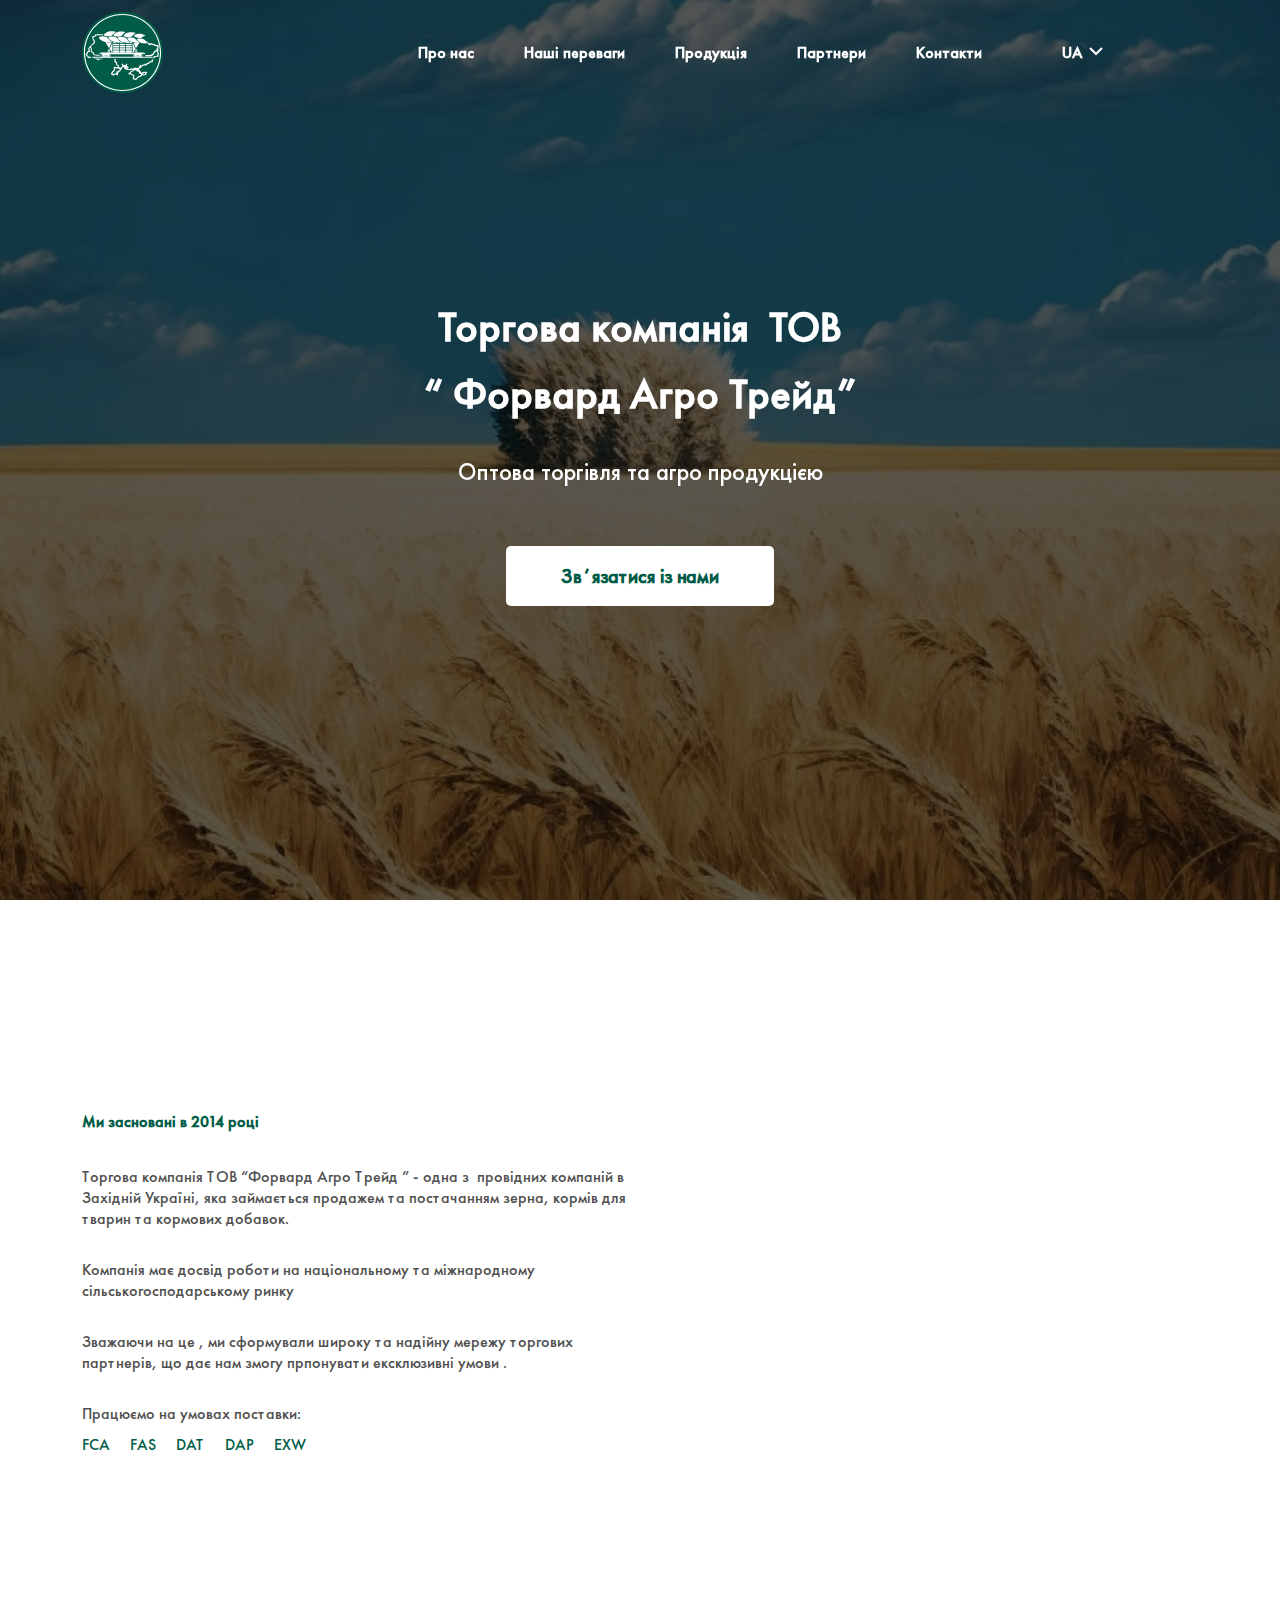
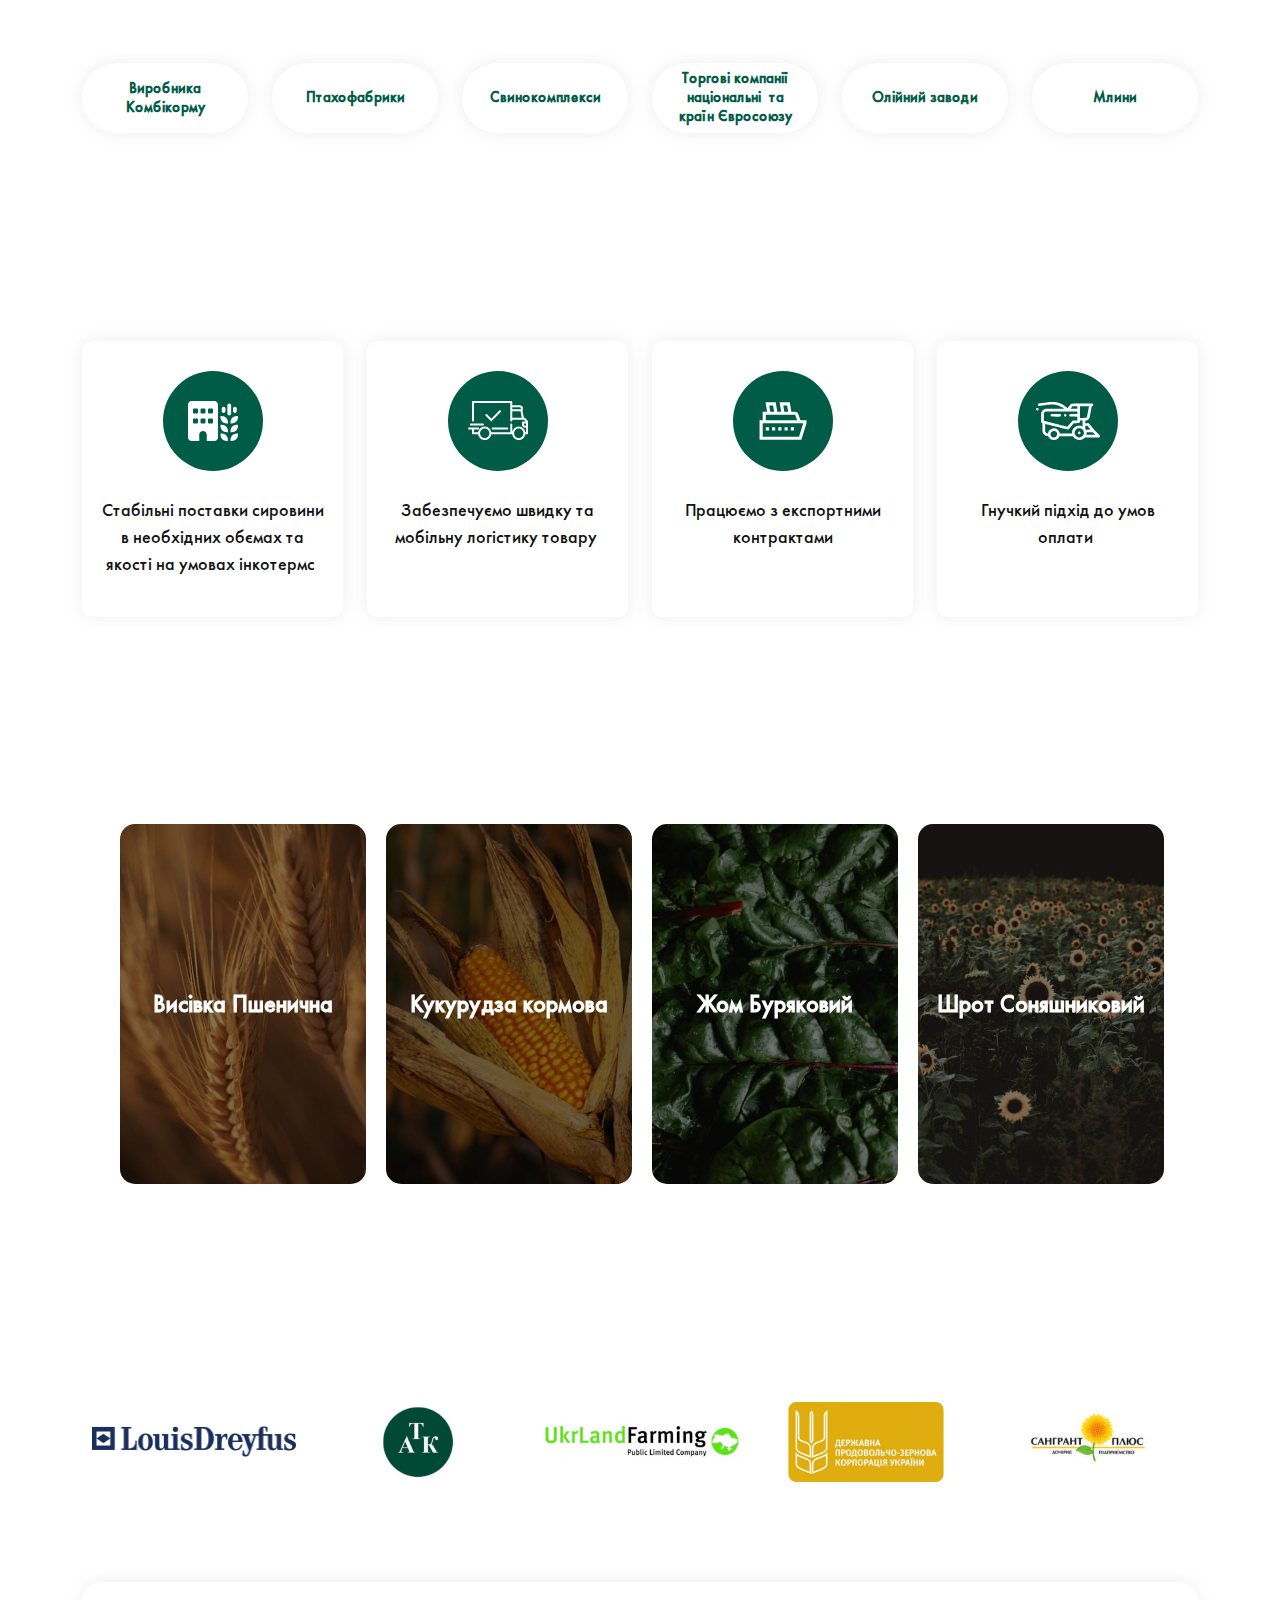
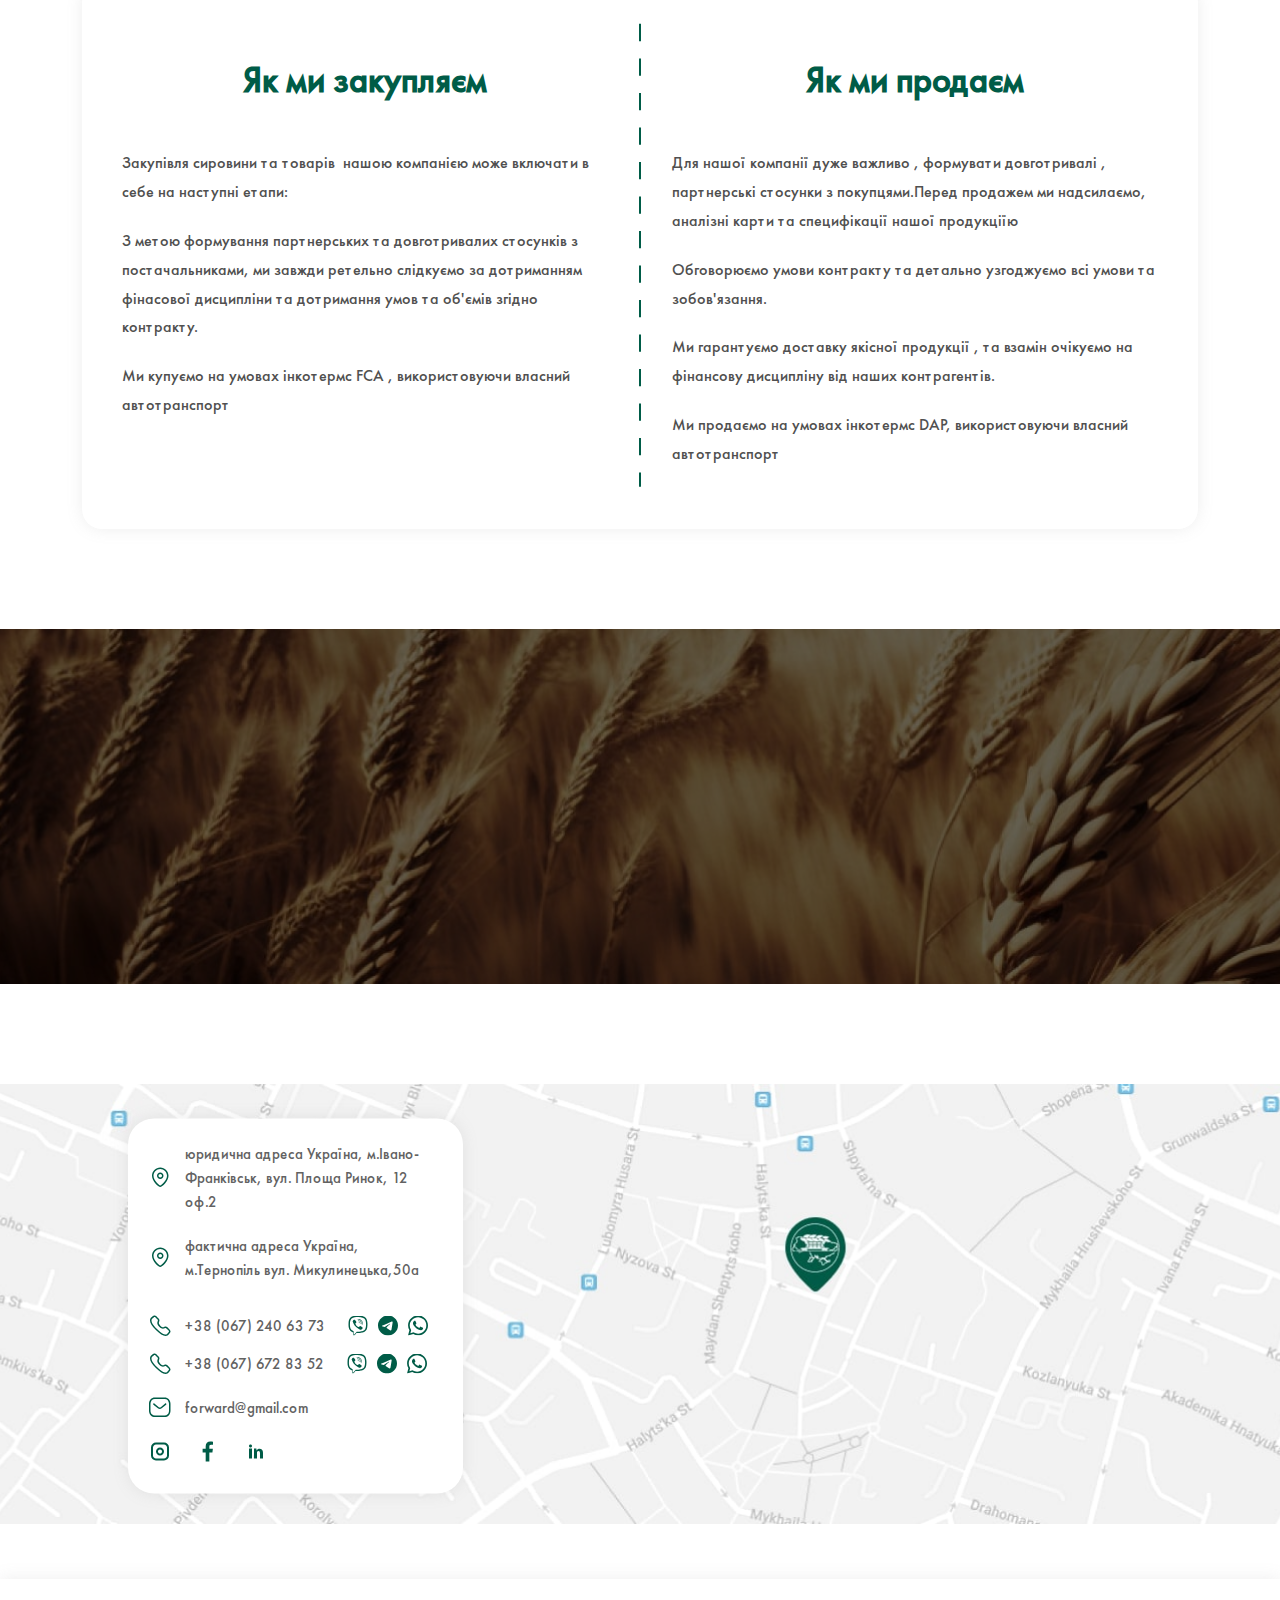
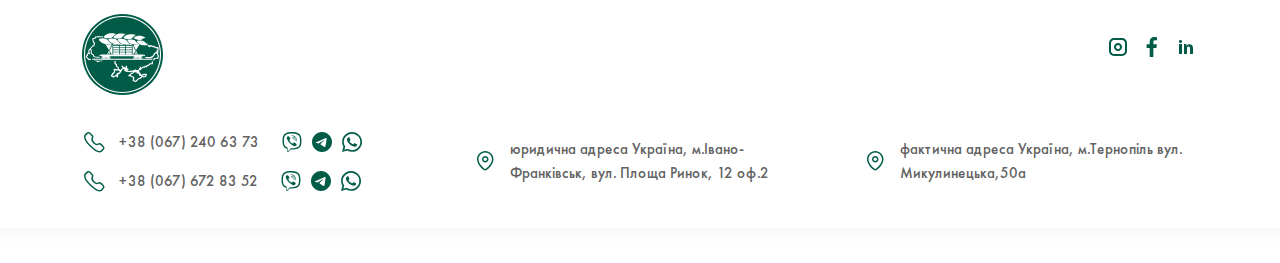
==== commit 6e78b203: "add lang switcher" ====
--- a/index.html
+++ b/index.html
@@ -18,16 +18,14 @@
         <header class="header">
             <div class="container">
                 <div class="row align-items-center">
-                    <div class="col-4">
+                    <div class="col-4 col-lg-3">
                         <div class="header__logo">
                             <a href="index.html">
                                 <img src="img/svg/logo.svg" alt="logotype">
                             </a>
                         </div>
                     </div>
-                    <div class="col d-flex justify-content-end">
-                        <div class="burger-btn">
-                        </div>
+                    <div class="col-8 d-flex justify-content-end">
                         <nav class="header__menu">
                             <ul>
                                 <li>
@@ -46,6 +44,20 @@
                                 </li>
                             </ul>
                         </nav>
+                        <div class="header__lang">
+                            <span class="current-lang">UA
+                                <svg width="14" height="9" viewBox="0 0 14 9" fill="none" xmlns="http://www.w3.org/2000/svg">
+                                    <path d="M1 1L7 7L13 1" stroke="white" stroke-width="2"/>
+                                </svg>                                    
+                            </span>
+                            <div class="dropdown">
+                                <span>PL</span>
+                                <span>EN</span>
+                                <span>GE</span>
+                            </div>
+                        </div>
+                        <div class="burger-btn">
+                        </div>
                     </div>
                 </div>
             </div>
@@ -66,7 +78,9 @@
                         <p data-aos="fade-up" data-aos-delay="300">
                             Оптова торгівля та агро продукцією
                         </p>
-                        <a href="#" class="popup_btn" data-popup="request" data-aos="fade-up" data-aos-delay="500">Звʼязатися із нами</a>
+                        <div class="popup_btn" data-popup="request" data-aos="fade-up" data-aos-delay="500">
+                            <a href="#" >Звʼязатися із нами</a>
+                        </div>
                     </div>
                 </div>
             </section>
@@ -356,7 +370,7 @@
 
             <section class="request">
                 <div class="request__img">
-                    <img src="../img/request__bg.jpg" alt="image">
+                    <img src="img/request__bg.jpg" alt="image">
                 </div>
                 <div class="request__content">
                     <h2 data-aos="fade-up" data-aos-delay="200">
--- a/css/style.css
+++ b/css/style.css
@@ -1 +1 @@
-@font-face{font-family:"Futura PT";src:url("../fonts/futura_pt_bold.eot");src:url("../fonts/futura_pt_bold.eot?#iefix") format("embedded-opentype"),url("../fonts/futura_pt_bold.woff2") format("woff2"),url("../fonts/futura_pt_bold.woff") format("woff"),url("../fonts/futura_pt_bold.ttf") format("truetype"),url("../fonts/futura_pt_bold.svg#futura_pt_bold") format("svg")}@font-face{font-family:"Futura PT";src:url("../fonts/futura_pt_book.eot");src:url("../fonts/futura_pt_book.eot?#iefix") format("embedded-opentype"),url("../fonts/futura_pt_book.woff2") format("woff2"),url("../fonts/futura_pt_book.woff") format("woff"),url("../fonts/futura_pt_book.ttf") format("truetype"),url("../fonts/futura_pt_book.svg#futura_pt_book") format("svg")}@font-face{font-family:"Futura PT";src:url("../fonts/futura_pt_heavy.eot");src:url("../fonts/futura_pt_heavy.eot?#iefix") format("embedded-opentype"),url("../fonts/futura_pt_heavy.woff2") format("woff2"),url("../fonts/futura_pt_heavy.woff") format("woff"),url("../fonts/futura_pt_heavy.ttf") format("truetype"),url("../fonts/futura_pt_heavy.svg#futura_pt_heavy") format("svg")}@font-face{font-family:"Futura PT";src:url("../fonts/futura_pt_light.eot");src:url("../fonts/futura_pt_light.eot?#iefix") format("embedded-opentype"),url("../fonts/futura_pt_light.woff2") format("woff2"),url("../fonts/futura_pt_light.woff") format("woff"),url("../fonts/futura_pt_light.ttf") format("truetype"),url("../fonts/futura_pt_light.svg#futura_pt_light") format("svg")}@font-face{font-family:"Futura PT";src:url("../fonts/futura_pt_medium.eot");src:url("../fonts/futura_pt_medium.eot?#iefix") format("embedded-opentype"),url("../fonts/futura_pt_medium.woff2") format("woff2"),url("../fonts/futura_pt_medium.woff") format("woff"),url("../fonts/futura_pt_medium.ttf") format("truetype"),url("../fonts/futura_pt_medium.svg#futura_pt_medium") format("svg")}@font-face{font-family:"MyriadPro";src:url("../fonts/myriadpro-bold.eot");src:url("../fonts/myriadpro-bold.eot?#iefix") format("embedded-opentype"),url("../fonts/myriadpro-bold.woff2") format("woff2"),url("../fonts/myriadpro-bold.woff") format("woff"),url("../fonts/myriadpro-bold.ttf") format("truetype"),url("../fonts/myriadpro-bold.svg#myriadpro-bold") format("svg")}@font-face{font-family:"MyriadPro";src:url("../fonts/MyriadProRegular.otf");src:url("../fonts/MyriadProRegular.ttf") format("truetype")}html{-webkit-box-sizing:border-box;box-sizing:border-box;scroll-behavior:smooth}*,:after,:before{-webkit-box-sizing:inherit;box-sizing:inherit}*{padding:0px;margin:0px;border:none;-webkit-tap-highlight-color:rgba(255,255,255,0);-webkit-focus-ring-color:rgba(0,0,0,0);-webkit-touch-callout:none;-webkit-user-select:none;-moz-user-select:none;-ms-user-select:none;user-select:none;-webkit-tap-highlight-color:transparent!important}body,html{height:100%}a{text-decoration:none;color:inherit}a:hover{color:inherit}button:focus,input:focus{outline:transparent}li{margin:0;padding:0;list-style:none}h1,h2,h3,h4,h5,h6,li,ol,p,ul{margin:0;padding:0}body{position:relative;overflow-x:hidden;min-width:320px;max-width:100vw;cursor:default;font-family:"Futura PT";font-weight:400}.main{-webkit-box-flex:1;-ms-flex:1 1 auto;flex:1 1 auto}.pagewrapper{min-height:100%;display:-webkit-box;display:-ms-flexbox;display:flex;-webkit-box-orient:vertical;-webkit-box-direction:normal;-ms-flex-direction:column;flex-direction:column;position:relative;overflow:hidden}@media (min-width:1500px){.container{max-width:1330px}}@media (min-width:991.8px){.container.full-width{padding:0;max-width:100%}}.welcomescreen{height:100vh;min-height:700px;width:100%;display:-webkit-box;display:-ms-flexbox;display:flex;-webkit-box-align:center;-ms-flex-align:center;align-items:center;-webkit-box-pack:center;-ms-flex-pack:center;justify-content:center;position:relative}.welcomescreen__bg{position:absolute;z-index:-1;width:100%;height:100%;-o-object-fit:cover;object-fit:cover;-webkit-filter:brightness(60%);filter:brightness(60%)}.welcomescreen__bg img{width:100%;height:100%}.welcomescreen__inner{text-align:center}.welcomescreen__inner h1{font-style:normal;font-weight:700;font-size:54px;line-height:160%;color:#FFFFFF;margin-bottom:25px}.welcomescreen__inner p{font-weight:450;font-size:24px;line-height:160%;color:#fff;margin-bottom:55px}.welcomescreen__inner a{display:inline-block;background:#FFFFFF;border-radius:5px;padding:14px 55px;font-weight:700;font-size:20px;line-height:160%;color:#005C47;-webkit-transition:0.5s;transition:0.5s}.welcomescreen__inner a:hover{-webkit-transform:translateY(-5px);transform:translateY(-5px);-webkit-filter:brightness(90%);filter:brightness(90%)}.about{padding-top:100px}@media (max-width:1199.8px){.about{padding-top:80px}}.about__title h2{margin-bottom:50px;font-weight:700;font-size:36px;line-height:160%;text-align:center;color:#005C47}@media (max-width:991.8px){.about__title h2{font-size:28px}}@media (max-width:767.8px){.about__title h2{font-size:24px}}.about__img--mobile{display:none}.about__img{width:100%}.about__img img{width:100%;-o-object-fit:cover;object-fit:cover}.about__content h3{font-weight:600;font-size:16px;line-height:180%;color:#005C47;margin-bottom:30px}.about__content p{font-size:16px;color:#505050}.about__content p+p{margin-top:30px}.about__content span{display:inline-block;color:#005C47;margin-top:10px}.about__content span+span{margin-left:20px}.cooperation{padding-top:100px}@media (max-width:1199.8px){.cooperation{padding-top:80px}}.cooperation__title h2{font-weight:700;font-size:36px;line-height:160%;text-align:center;color:#005C47;margin-bottom:20px}@media (max-width:991.8px){.cooperation__title h2{font-size:28px}}@media (max-width:767.8px){.cooperation__title h2{font-size:24px}}.cooperation__item{height:70px;max-width:200px;width:100%;display:-webkit-box;display:-ms-flexbox;display:flex;-webkit-box-align:center;-ms-flex-align:center;align-items:center;-webkit-box-pack:center;-ms-flex-pack:center;justify-content:center;font-weight:600;font-size:15px;line-height:19px;display:flex;align-items:center;text-align:center;color:#005C47;padding:16px;-webkit-box-shadow:0px 0px 16px rgba(140,140,140,0.15);box-shadow:0px 0px 16px rgba(140,140,140,0.15);border-radius:57px;background:#fff;margin:30px auto 0}.advantages{padding-top:100px}@media (max-width:1199.8px){.advantages{padding-top:80px}}.advantages__title h2{font-weight:700;font-size:36px;line-height:160%;text-align:center;color:#005C47}@media (max-width:991.8px){.advantages__title h2{font-size:28px}}@media (max-width:767.8px){.advantages__title h2{font-size:24px}}.advantages__item{text-align:center;padding:30px 15px;background:#FFFFFF;-webkit-box-shadow:0px 0px 16px rgba(140,140,140,0.15);box-shadow:0px 0px 16px rgba(140,140,140,0.15);border-radius:10px;width:100%;max-width:380px;margin:50px auto 0;height:276px}.advantages__item img{width:100px;background-size:cover;margin-bottom:20px}.advantages__item p{font-size:20px;line-height:160%;text-align:center;color:#121212}.products{padding-top:100px}@media (max-width:1199.8px){.products{padding-top:80px}}.products__title h2{font-weight:700;font-size:36px;line-height:160%;text-align:center;color:#005C47;margin-bottom:50px}@media (max-width:991.8px){.products__title h2{font-size:28px}}@media (max-width:767.8px){.products__title h2{font-size:24px}}.products__slider{position:relative}.products__slider .slick-arrow{position:absolute;top:50%;-webkit-transform:translateY(-50%);transform:translateY(-50%);z-index:2;width:36px;height:36px;background-size:cover;font-size:0;cursor:pointer;-webkit-transition:0.3s;transition:0.3s;border-radius:5px;overflow:hidden}.products__slider .slick-prev{background-image:url(../img/svg/slider-arrow-prev.svg);left:-10%}.products__slider .slick-prev:hover{-webkit-filter:brightness(150%);filter:brightness(150%)}.products__slider .slick-next{background-image:url(../img/svg/slider-arrow-next.svg);right:-10%}.products__slider .slick-next:hover{-webkit-filter:brightness(150%);filter:brightness(150%)}.products__slide{padding:0 10px;width:100%;height:360px}.products__item{display:block;width:100%;height:100%;position:relative;border-radius:15px;overflow:hidden;font-weight:700;font-size:28px;line-height:160%;display:-webkit-box;display:-ms-flexbox;display:flex;-webkit-box-align:center;-ms-flex-align:center;align-items:center;-webkit-box-pack:center;-ms-flex-pack:center;justify-content:center;color:#FFFFFF}.products__item:hover{color:#fff}.products__item:hover .products__item-bg{-webkit-filter:brightness(100%);filter:brightness(100%);-webkit-transform:scale(1.1);transform:scale(1.1)}.products__item .products__item-bg{-webkit-filter:brightness(50%);filter:brightness(50%);-webkit-transition:0.5s;transition:0.5s;position:absolute;width:100%;height:100%;-o-object-fit:cover;object-fit:cover;z-index:-1}.products__item .products__item-bg img{width:100%;height:100%;-o-object-fit:cover;object-fit:cover}.partners{padding-top:100px}@media (max-width:1199.8px){.partners{padding-top:80px}}.partners__title h2{font-weight:700;font-size:36px;line-height:160%;text-align:center;color:#005C47;margin-bottom:60px}@media (max-width:991.8px){.partners__title h2{font-size:28px}}@media (max-width:767.8px){.partners__title h2{font-size:24px}}.partners__slide{padding:0 10px;height:80px}.partners__slide a{width:100%;height:100%;display:-webkit-box;display:-ms-flexbox;display:flex;-webkit-box-align:center;-ms-flex-align:center;align-items:center;-webkit-box-pack:center;-ms-flex-pack:center;justify-content:center}.partners__slide img{max-width:100%;background-size:cover}.how{padding:100px 0}.how__inner{position:relative;background:#FFFFFF;padding:70px 40px 60px;-webkit-box-shadow:0px 0px 16px rgba(140,140,140,0.15);box-shadow:0px 0px 16px rgba(140,140,140,0.15);border-radius:20px}.how__inner:after{content:"";position:absolute;left:50%;top:50%;height:85%;width:2px;-webkit-transform:translate(-50%,-50%);transform:translate(-50%,-50%);background-image:url(../img/svg/Vector_green.svg);background-size:cover}.how__title h2{font-weight:700;font-size:36px;line-height:160%;text-align:center;color:#005C47;margin-bottom:40px}@media (max-width:991.8px){.how__title h2{font-size:28px}}@media (max-width:767.8px){.how__title h2{font-size:24px}}.how__content p{font-size:16px;line-height:180%;font-weight:500;color:#505050}.how__content p+p{margin-top:20px}.col-lg-6:nth-child(odd) .how__col{padding-right:20px}.col-lg-6:nth-child(2n) .how__col{padding-left:20px}.request{height:355px;width:100%;position:relative;display:-webkit-box;display:-ms-flexbox;display:flex;-webkit-box-align:center;-ms-flex-align:center;align-items:center;-webkit-box-pack:center;-ms-flex-pack:center;justify-content:center}.request__img{position:absolute;z-index:-1;width:100%;height:100%;top:0;left:0;-webkit-filter:brightness(40%);filter:brightness(40%)}.request__img img{width:100%;height:100%;-o-object-fit:cover;object-fit:cover}.request__content{text-align:center}.request__content h2{font-weight:700;font-size:40px;line-height:140%;text-align:center;color:#FFFFFF;margin-bottom:10px}.request__content p{font-size:15px;line-height:160%;text-align:center;color:#FFFFFF;margin-bottom:20px}.request__content-btn a{font-family:"MyriadPro";font-style:normal;font-weight:700;font-size:17px;line-height:160%;text-align:center;color:#005C47;background:#FFFFFF;border-radius:5px;padding:9px 54px;display:inline-block;-webkit-transition:0.5s;transition:0.5s}.request__content-btn a:hover{-webkit-transform:translateY(-5px);transform:translateY(-5px);-webkit-filter:brightness(80%);filter:brightness(80%)}.contacts{padding:100px 0 50px}.contacts__inner{position:relative}.contacts__img{display:block;position:relative;overflow:hidden}.contacts__img img{width:100%;height:440px;-o-object-fit:cover;object-fit:cover;-webkit-transition:0.5s;transition:0.5s}.contacts__img:hover img{-webkit-filter:brightness(90%);filter:brightness(90%);-webkit-transform:scale(1.05);transform:scale(1.05)}.contacts__content{position:absolute;max-width:335px;padding:23px 30px 10px 20px;top:50%;-webkit-transform:translateY(-50%);transform:translateY(-50%);left:10%;background:#FFFFFF;-webkit-box-shadow:0px 0px 16px rgba(140,140,140,0.15);box-shadow:0px 0px 16px rgba(140,140,140,0.15);border-radius:26px}.contact-field{display:-webkit-box;display:-ms-flexbox;display:flex;margin-bottom:20px}.contact-field a{display:-webkit-box;display:-ms-flexbox;display:flex;-webkit-box-align:center;-ms-flex-align:center;align-items:center;-webkit-transition:0.3s;transition:0.3s}.contact-field a+a{margin-left:10px}.contact-field p{font-size:15px;line-height:160%;padding:0 13px;color:#626262;-webkit-transition:0.3s;transition:0.3s}.contact-field img{-webkit-transition:0.3s;transition:0.3s;background-size:cover}.contact-field a:hover p{color:#005C47}.contact-field.socials a+a{margin-left:24px}.phone-field{margin:32px 0 20px}.phone-field .contact-field{margin:0}.phone-field .contact-field+.contact-field{margin:14px 0 0 0}.popup__window{width:100%;height:100vh;position:fixed;top:0;left:0;opacity:0;visibility:hidden;z-index:-1;-webkit-backdrop-filter:blur(5.5px);backdrop-filter:blur(5.5px);background-color:rgba(0,0,0,0.2);-webkit-transition:0.3s 0.1s;transition:0.3s 0.1s}.popup__window.active{opacity:1;visibility:visible;z-index:999;-webkit-transition:0.3s;transition:0.3s}.popup__window.active .popup__body{opacity:1;-webkit-transition:0.6s 0.1s;transition:0.6s 0.1s;-webkit-transform:translateY(0px);transform:translateY(0px)}.popup__wrapper{height:100vh;width:100%;display:-webkit-box;display:-ms-flexbox;display:flex;-webkit-box-align:center;-ms-flex-align:center;align-items:center;-webkit-box-pack:center;-ms-flex-pack:center;justify-content:center}.popup__body{max-width:980px;width:100%;padding:40px 60px;background:#FFFFFF;-webkit-box-shadow:0px 0px 16px rgba(140,140,140,0.15);box-shadow:0px 0px 16px rgba(140,140,140,0.15);border-radius:15px;position:relative;-webkit-transition:0.8s;transition:0.8s;opacity:0;-webkit-transform:translateY(-10px);transform:translateY(-10px)}.popup__close{position:absolute;top:40px;right:60px;cursor:pointer;-webkit-transition:0.3s;transition:0.3s}.popup__close img{width:19px;height:19px;background-size:cover}.popup__close:hover{-webkit-filter:brightness(80%);filter:brightness(80%)}.popup__title h2{text-align:center;font-weight:700;font-size:40px;line-height:160%;text-align:center;margin-bottom:40px;color:#121212}.popup__form .input-row{display:-webkit-box;display:-ms-flexbox;display:flex;-webkit-box-align:center;-ms-flex-align:center;align-items:center;-webkit-box-pack:justify;-ms-flex-pack:justify;justify-content:space-between}.popup__form .input-row+.input-row{margin-top:20px}.popup__form input{max-width:420px;width:100%;background-color:#fff;-webkit-box-shadow:0px 0px 16px rgba(140,140,140,0.15);box-shadow:0px 0px 16px rgba(140,140,140,0.15);border-radius:6px;padding:19px 20px;font-weight:300;font-size:14px;line-height:160%;color:#626262}.popup__form input+input{margin-left:20px}.popup__form input::-webkit-input-placeholder{font-size:14px;line-height:160%;color:#626262;-webkit-transition:0.3s 0.1s;transition:0.3s 0.1s}.popup__form input::-moz-placeholder{font-size:14px;line-height:160%;color:#626262;-moz-transition:0.3s 0.1s;transition:0.3s 0.1s}.popup__form input:-ms-input-placeholder{font-size:14px;line-height:160%;color:#626262;-ms-transition:0.3s 0.1s;transition:0.3s 0.1s}.popup__form input::-ms-input-placeholder{font-size:14px;line-height:160%;color:#626262;-ms-transition:0.3s 0.1s;transition:0.3s 0.1s}.popup__form input::placeholder{font-size:14px;line-height:160%;color:#626262;-webkit-transition:0.3s 0.1s;transition:0.3s 0.1s}.popup__form input:focus::-webkit-input-placeholder{opacity:0}.popup__form input:focus::-moz-placeholder{opacity:0}.popup__form input:focus:-ms-input-placeholder{opacity:0}.popup__form input:focus::-ms-input-placeholder{opacity:0}.popup__form input:focus::placeholder{opacity:0}.popup__form button{margin:40px auto 0;display:-webkit-box;display:-ms-flexbox;display:flex;-webkit-box-pack:center;-ms-flex-pack:center;justify-content:center;cursor:pointer;background:#005C47;border-radius:5px;padding:9px 54px;font-family:"MyriadPro";font-style:normal;font-weight:700;font-size:17px;line-height:160%;color:#FFFFFF;-webkit-transition:0.5s;transition:0.5s}.popup__form button:hover{-webkit-transform:translateY(-5px);transform:translateY(-5px);-webkit-filter:brightness(120%);filter:brightness(120%)}@media (max-width:1600.8px){.products__item{font-size:24px}.products__slider .slick-prev{left:-5%}.products__slider .slick-next{right:-5%}.advantages__item p{font-size:18px;line-height:150%}}@media (max-width:1399.8px){.products__slider{margin:0 auto;width:95%}.welcomescreen__inner h1{font-size:42px}}@media (max-width:991.8px){.request__content h2{font-size:36px;margin-bottom:20px}.request__content p{margin-bottom:25px}.how__title h2{margin-bottom:30px}.col-lg-6:nth-child(odd) .how__col{padding-right:0;padding-bottom:60px}.col-lg-6:nth-child(2n) .how__col{position:relative;padding-left:0;padding-top:60px}.col-lg-6:nth-child(2n) .how__col:after{content:"";position:absolute;left:50%;-webkit-transform:translateX(-50%);transform:translateX(-50%);height:2px;width:100%;top:0;background-size:cover;background-repeat:no-repeat;background-image:url(../img/svg/vector_mobile.svg)}.how__inner{padding:60px 30px}.how__inner:after{display:none}.popup__title h2{font-size:36px}.products__slider .slick-arrow{width:30px;height:30px}.products__slider .slick-prev{left:-40px}.products__slider .slick-next{right:-40px}.products__slide{padding:0 5px;height:300px}.products__item{font-size:20px}.products__slider{width:90%}.advantages__title h2{margin-bottom:20px}.advantages__item{margin:30px auto 0}.advantages__item p{font-size:16px}.about__img{display:none}.about__img--mobile{display:block;width:100%;height:350px}.about__img--mobile img{width:100%;height:100%;-o-object-fit:cover;object-fit:cover}.about__title h2{margin-bottom:40px}.about__content{padding:0!important;margin-bottom:30px}.about__content h3{margin-bottom:20px;font-size:14px}.about__content p{font-size:14px}.about__content p+p{margin-top:20px}.welcomescreen__inner h1{font-size:36px}.welcomescreen__inner p{font-size:18px}}@media (min-width:767.9px){.products__slider.left-padding{padding-left:0!important}}@media (max-width:767.8px){.partners .container{max-width:100%;padding:0}.how{padding:80px 0}.popup__close{top:25px;right:30px}.popup__title h2{font-size:28px;margin-bottom:20px}.popup__form .input-row{-webkit-box-orient:vertical;-webkit-box-direction:normal;-ms-flex-direction:column;flex-direction:column}.popup__form .input-row+.input-row{margin-top:15px}.popup__form input+input{margin-left:0;margin-top:15px}.products__slider{width:100%}.products .container{padding:0;max-width:100%}.advantages__item{height:250px}.advantages__item img{width:70px;margin-bottom:10px}.about__img--mobile{height:300px}}@media (max-width:575.8px){.contacts__content{max-width:340px;width:100%;padding:23px 20px;top:42px;-webkit-transform:translate(-50%,0%);transform:translate(-50%,0%);left:50%}.contacts__img img{height:714px}.contacts{padding:80px 0 50px}.request__content h2{font-size:30px;margin-bottom:25px}.request__content p{margin-bottom:35px}.how__inner{padding:50px 20px}.col-lg-6:nth-child(odd) .how__col{padding-bottom:40px}.col-lg-6:nth-child(2n) .how__col{padding-top:40px}.popup__form button{margin:30px auto 0;max-width:420px;width:100%}.popup__form input{padding:15px 18px}.popup__close{top:15px;right:15px}.popup__body{padding:35px 25px}.popup__title h2{font-size:22px}.advantages__inner .col-6{padding-left:10px;padding-right:10px}.advantages__item{height:220px;padding:25px 9px;margin:20px auto 0}.advantages__item p{font-size:13px}.about__img--mobile{height:240px}.cooperation__item{font-size:13px;margin:20px auto 0;padding:14px 18px}.welcomescreen__inner h1{font-size:28px}}@media (max-width:374.8px){.contacts__content{max-width:95%}.contact-field p{font-size:13px;padding:0px 10px}}.product-about{padding:136px 0 0px}.product-about__screen{display:-webkit-box;display:-ms-flexbox;display:flex;-webkit-box-align:center;-ms-flex-align:center;align-items:center;-webkit-box-pack:justify;-ms-flex-pack:justify;justify-content:space-between;height:380px;width:640px}.product-about__screen .small-slider{width:90px;height:100%;cursor:pointer}.product-about__screen .small-slider .slide-img{width:90px;height:80px;border-radius:15px;position:relative;overflow:hidden}.product-about__screen .small-slider .slide-img img{width:100%;height:100%;-o-object-fit:cover;object-fit:cover}.product-about__screen .small-slider .small-slide{margin-bottom:18px}.product-about__screen .small-slider .slick-list.draggable{height:380px!important}.product-about__screen .small-slider .slick-track{height:100%!important}.product-about__screen .big-slider{width:530px}.product-about__screen .big-slider .slide-img{border-radius:15px;position:relative;overflow:hidden;width:530px;height:380px}.product-about__screen .big-slider .slide-img img{width:100%;height:100%;-o-object-fit:cover;object-fit:cover;-o-object-position:center;object-position:center}.product-about__content-top{display:-webkit-box;display:-ms-flexbox;display:flex;-webkit-box-align:center;-ms-flex-align:center;align-items:center;-webkit-box-pack:justify;-ms-flex-pack:justify;justify-content:space-between;margin-bottom:40px}.product-about__content-top.mobile{display:none}.product-about__content-top h1{font-weight:700;font-size:28px;line-height:160%;color:#121212}.product-about__content-top span{font-size:15px;line-height:160%;padding:6px 30px;display:-webkit-box;display:-ms-flexbox;display:flex;-webkit-box-align:center;-ms-flex-align:center;align-items:center;text-align:center;border:1px solid #005C47;border-radius:5px;color:#005C47}.product-about__content-bottom dl{display:-webkit-box;display:-ms-flexbox;display:flex;width:230px;-webkit-box-align:center;-ms-flex-align:center;align-items:center;-webkit-box-pack:justify;-ms-flex-pack:justify;justify-content:space-between}.product-about__content-bottom dl+dl{margin-top:10px}.product-about__content-bottom dl dt{font-size:18px;line-height:160%;color:#626262}.product-about__content-bottom dl dd{font-weight:700;font-size:17px;line-height:160%;text-align:right;color:#121212}.product-about__content-bottom .price{font-weight:700;font-size:28px;line-height:160%;margin-top:30px;color:#005C47;display:block}.product-about__content-bottom .popup_btn{display:-webkit-box;display:-ms-flexbox;display:flex;-webkit-box-align:center;-ms-flex-align:center;align-items:center;-webkit-box-pack:center;-ms-flex-pack:center;justify-content:center;width:310px;height:44px;margin-top:20px;font-family:"MyriadPro";font-style:normal;font-weight:700;font-size:17px;line-height:160%;text-align:center;color:#FFFFFF;background:#005C47;border-radius:5px;-webkit-transition:0.5s;transition:0.5s}.product-about__content-bottom .popup_btn:hover{-webkit-transform:translateY(-5px);transform:translateY(-5px);-webkit-filter:brightness(90%);filter:brightness(90%)}.product-description{padding:80px 0 100px}.product-description__inner{position:relative;background:#FFFFFF;padding:40px 50px 40px;-webkit-box-shadow:0px 0px 16px rgba(140,140,140,0.15);box-shadow:0px 0px 16px rgba(140,140,140,0.15);border-radius:20px}.product-description__inner:after{content:"";position:absolute;left:50%;top:50%;height:85%;width:2px;-webkit-transform:translate(-50%,-50%);transform:translate(-50%,-50%);background-image:url(../img/svg/Vector_green.svg);background-size:cover}.product-description__title h2{font-weight:700;font-size:24px;line-height:160%;color:#005C47;text-align:center;margin-bottom:20px}.product-description__content p{font-family:"MyriadPro";font-style:normal;font-weight:400;font-size:18px;line-height:160%;color:#626262}.product-description__content p+p{margin-top:20px}.product-description__content dl{display:-webkit-box;display:-ms-flexbox;display:flex;-webkit-box-align:center;-ms-flex-align:center;align-items:center;-webkit-box-pack:justify;-ms-flex-pack:justify;justify-content:space-between;background:#FFFFFF;-webkit-box-shadow:0px 0px 16px rgba(140,140,140,0.15);box-shadow:0px 0px 16px rgba(140,140,140,0.15);border-radius:5px;padding:12px 15px}.product-description__content dl+dl{margin-top:10px}.col-lg-6:nth-child(odd) .product-description__col{padding-right:50px}.col-lg-6:nth-child(2n) .product-description__col{padding-left:50px}.request.product-page{margin:100px 0 50px}.products.product-page{padding:0}@media (max-width:1399.8px){.product-about__content-top span{-webkit-box-pack:center;-ms-flex-pack:center;justify-content:center;padding:6px 10px;width:120px}}@media (max-width:1199.8px){.product-about__content-top{display:none}.product-about__content-top.mobile{display:-webkit-box;display:-ms-flexbox;display:flex}.product-about__screen{margin-bottom:50px}}@media (max-width:991.8px){.product-description__inner{padding:60px 30px}.product-description__inner:after{display:none}.col-lg-6:nth-child(odd) .product-description__col{padding-right:0;padding-bottom:40px}.col-lg-6:nth-child(2n) .product-description__col{position:relative;padding-left:0;padding-top:40px}.col-lg-6:nth-child(2n) .product-description__col:after{content:"";position:absolute;left:50%;-webkit-transform:translateX(-50%);transform:translateX(-50%);height:2px;width:100%;top:0;background-size:cover;background-repeat:no-repeat;background-image:url(../img/svg/vector_mobile.svg)}}@media (max-width:767.8px){.product-about__content-top h1{font-size:24px}.request.product-page{margin:80px 0 50px}.product-description{padding:80px 0 80px}.product-description__content p{font-size:14px}.product-description__inner{padding:60px 10px}.product-about__screen{-webkit-box-orient:vertical;-webkit-box-direction:reverse;-ms-flex-direction:column-reverse;flex-direction:column-reverse}.product-about__screen .small-slider{width:100%;height:80px;overflow:hidden}.product-about__screen .big-slider{width:100%;margin-bottom:20px}.product-about__screen{height:auto;width:100%}.product-about__screen .big-slider .slide-img{width:100%;height:350px}.product-about__screen .small-slider .small-slide{margin-bottom:0;height:80px;margin:0 25px}.product-about__screen .small-slider .slick-list.draggable{margin:0 -25px}.product-about__screen .small-slider .slide-img{margin:0 auto}.product-about__screen .small-slider .slick-list.draggable{height:auto}.product-about__screen .small-slider .slick-track{height:90px!important}}@media (max-width:575.8px){.product-about__screen .small-slider .small-slide{margin:0 2vw}.product-about__screen .small-slider .slick-list.draggable{margin:0 -2vw}.product-about__content-bottom dl{width:100%}.product-about__content-bottom .popup_btn{width:100%}.product-about__content-bottom .price{text-align:center}.product-about__screen .big-slider .slide-img{height:320px}.product-about{padding:125px 0 0px}.product-about__content-top h1{max-width:220px}}@media (max-width:375px){.product-about__screen .small-slider .small-slide{margin:0 2vw}.product-about__screen .small-slider .slick-list.draggable{margin:0 -2vw}.product-about__screen .big-slider .slide-img{height:250px}.product-about__content-top h1{font-size:21px;max-width:200px}.product-about__content-top span{height:28px;width:auto;font-size:13px}}.header{display:-webkit-box;display:-ms-flexbox;display:flex;-webkit-box-align:center;-ms-flex-align:center;align-items:center;width:100%;height:110px;position:fixed;z-index:5;-webkit-transition:0.4s;transition:0.4s}.header.header-active{background-color:rgba(0,0,0,0.7)}.header.white .header__menu ul>li a{color:#121212}.header.white.header-active{background-color:rgba(255,255,255,0.99)}.header__logo a{display:block;position:relative;z-index:55;width:81px}.header__logo img{width:100%;background-size:cover}.header__menu ul{display:-webkit-box;display:-ms-flexbox;display:flex}.header__menu ul>li+li{margin-left:50px}.header__menu ul>li a{font-weight:700;font-size:16px;line-height:21px;color:#FFFFFF}.header__menu ul>li a:after{content:"";display:block;width:0;height:1px;background-color:#fff;-webkit-transition:0.4s;transition:0.4s}.header__menu ul>li a:hover:after{width:80%}@media (max-width:991.8px){.header{height:90px}.header__logo a{width:70px}.header__menu{position:fixed;overflow:auto;z-index:20;width:100%;height:100%;top:0;left:0;-webkit-transition:0.5s;transition:0.5s;padding-top:25vh;background-color:#fff;-webkit-transform:translateX(100%);transform:translateX(100%);-webkit-transition:0.6s 0.3s;transition:0.6s 0.3s}.header__menu ul{-webkit-box-orient:vertical;-webkit-box-direction:normal;-ms-flex-direction:column;flex-direction:column;-webkit-box-align:center;-ms-flex-align:center;align-items:center;width:100%;height:100%}.header__menu ul>li a{font-weight:700;font-size:16px;line-height:21px;color:#121212;opacity:0;-webkit-transition:0.2s;transition:0.2s}.header__menu ul>li+li{margin-left:0px;margin-top:30px}.header__menu.active{opacity:1;-webkit-transform:translateX(0%);transform:translateX(0%);-webkit-transition:0.6s;transition:0.6s}.header__menu.active ul>li a{opacity:1;-webkit-transition:1s 0.5s;transition:1s 0.5s}.burger-btn{background:transparent;position:relative;z-index:55;display:block;height:25px;width:40px}.burger-btn:after,.burger-btn:before{background:#fff;-webkit-backface-visibility:hidden;backface-visibility:hidden;content:"";height:3px;border-radius:5px;left:0;-webkit-transition:0.75s;transition:0.75s;width:30px}.burger-btn:before{-webkit-box-shadow:#fff 0 8px 0 0;box-shadow:#fff 0 8px 0 0;position:absolute;top:0}.burger-btn:after{position:absolute;top:calc(100% - 9px)}.burger-btn.active:before{background:#121212;-webkit-box-shadow:#121212 0 8px 0 0;box-shadow:#121212 0 8px 0 0;-webkit-box-shadow:transparent 0 0 0 0;box-shadow:transparent 0 0 0 0;top:50%;-webkit-transform:rotate(225deg);transform:rotate(225deg)}.burger-btn.active:after{background:#121212;top:50%;-webkit-transform:rotate(315deg);transform:rotate(315deg)}.header.white .burger-btn{background:transparent;position:relative;z-index:55;display:block;height:25px;width:40px}.header.white .burger-btn:after,.header.white .burger-btn:before{background:#121212;-webkit-backface-visibility:hidden;backface-visibility:hidden;content:"";height:3px;border-radius:5px;left:0;-webkit-transition:0.75s;transition:0.75s;width:30px}.header.white .burger-btn:before{-webkit-box-shadow:#121212 0 8px 0 0;box-shadow:#121212 0 8px 0 0;position:absolute;top:0}.header.white .burger-btn:after{position:absolute;top:calc(100% - 9px)}.header.white .burger-btn.active:before{background:#121212;-webkit-box-shadow:#121212 0 8px 0 0;box-shadow:#121212 0 8px 0 0;-webkit-box-shadow:transparent 0 0 0 0;box-shadow:transparent 0 0 0 0;top:50%;-webkit-transform:rotate(225deg);transform:rotate(225deg)}.header.white .burger-btn.active:after{background:#121212;top:50%;-webkit-transform:rotate(315deg);transform:rotate(315deg)}}.footer{margin-bottom:64px;background:#FFFFFF;padding:35px 0;-webkit-box-shadow:0px 0px 16px rgba(140,140,140,0.15);box-shadow:0px 0px 16px rgba(140,140,140,0.15)}.footer__inner{display:-webkit-box;display:-ms-flexbox;display:flex;-webkit-box-align:center;-ms-flex-align:center;align-items:center;-webkit-box-pack:justify;-ms-flex-pack:justify;justify-content:space-between;-ms-flex-wrap:wrap;flex-wrap:wrap}.footer__col{max-width:300px}.footer__col .contact-field{margin:0}.footer__col .contact-field p{font-size:15px}.footer__col .contact-field+.contact-field{margin-top:15px}.footer__col-mobile{display:none}@media (max-width:1399.8px){.footer__col{max-width:30%;width:100%;margin-top:30px}.footer__col.socials{display:none}.footer__logo{width:50%}.footer__col-mobile{display:block;width:50%}.footer__col-mobile .contact-field{-webkit-box-pack:end;-ms-flex-pack:end;justify-content:flex-end}.footer{margin-bottom:35px}}@media (max-width:991.8px){.footer__col{max-width:100%}}@media (max-width:575.8px){.footer{margin-bottom:0;padding:35px 0 45px}}+@font-face{font-family:"Futura PT";src:url("../fonts/futura_pt_bold.eot");src:url("../fonts/futura_pt_bold.eot?#iefix") format("embedded-opentype"),url("../fonts/futura_pt_bold.woff2") format("woff2"),url("../fonts/futura_pt_bold.woff") format("woff"),url("../fonts/futura_pt_bold.ttf") format("truetype"),url("../fonts/futura_pt_bold.svg#futura_pt_bold") format("svg")}@font-face{font-family:"Futura PT";src:url("../fonts/futura_pt_book.eot");src:url("../fonts/futura_pt_book.eot?#iefix") format("embedded-opentype"),url("../fonts/futura_pt_book.woff2") format("woff2"),url("../fonts/futura_pt_book.woff") format("woff"),url("../fonts/futura_pt_book.ttf") format("truetype"),url("../fonts/futura_pt_book.svg#futura_pt_book") format("svg")}@font-face{font-family:"Futura PT";src:url("../fonts/futura_pt_heavy.eot");src:url("../fonts/futura_pt_heavy.eot?#iefix") format("embedded-opentype"),url("../fonts/futura_pt_heavy.woff2") format("woff2"),url("../fonts/futura_pt_heavy.woff") format("woff"),url("../fonts/futura_pt_heavy.ttf") format("truetype"),url("../fonts/futura_pt_heavy.svg#futura_pt_heavy") format("svg")}@font-face{font-family:"Futura PT";src:url("../fonts/futura_pt_light.eot");src:url("../fonts/futura_pt_light.eot?#iefix") format("embedded-opentype"),url("../fonts/futura_pt_light.woff2") format("woff2"),url("../fonts/futura_pt_light.woff") format("woff"),url("../fonts/futura_pt_light.ttf") format("truetype"),url("../fonts/futura_pt_light.svg#futura_pt_light") format("svg")}@font-face{font-family:"Futura PT";src:url("../fonts/futura_pt_medium.eot");src:url("../fonts/futura_pt_medium.eot?#iefix") format("embedded-opentype"),url("../fonts/futura_pt_medium.woff2") format("woff2"),url("../fonts/futura_pt_medium.woff") format("woff"),url("../fonts/futura_pt_medium.ttf") format("truetype"),url("../fonts/futura_pt_medium.svg#futura_pt_medium") format("svg")}@font-face{font-family:"MyriadPro";src:url("../fonts/myriadpro-bold.eot");src:url("../fonts/myriadpro-bold.eot?#iefix") format("embedded-opentype"),url("../fonts/myriadpro-bold.woff2") format("woff2"),url("../fonts/myriadpro-bold.woff") format("woff"),url("../fonts/myriadpro-bold.ttf") format("truetype"),url("../fonts/myriadpro-bold.svg#myriadpro-bold") format("svg")}@font-face{font-family:"MyriadPro";src:url("../fonts/MyriadProRegular.otf");src:url("../fonts/MyriadProRegular.ttf") format("truetype")}html{-webkit-box-sizing:border-box;box-sizing:border-box;scroll-behavior:smooth}*,:after,:before{-webkit-box-sizing:inherit;box-sizing:inherit}*{padding:0px;margin:0px;border:none;-webkit-tap-highlight-color:rgba(255,255,255,0);-webkit-focus-ring-color:rgba(0,0,0,0);-webkit-touch-callout:none;-webkit-user-select:none;-moz-user-select:none;-ms-user-select:none;user-select:none;-webkit-tap-highlight-color:transparent!important}body,html{height:100%}a{text-decoration:none;color:inherit}a:hover{color:inherit}button:focus,input:focus{outline:transparent}li{margin:0;padding:0;list-style:none}h1,h2,h3,h4,h5,h6,li,ol,p,ul{margin:0;padding:0}body{position:relative;overflow-x:hidden;min-width:320px;max-width:100vw;cursor:default;font-family:"Futura PT";font-weight:400}.main{-webkit-box-flex:1;-ms-flex:1 1 auto;flex:1 1 auto}.pagewrapper{min-height:100%;display:-webkit-box;display:-ms-flexbox;display:flex;-webkit-box-orient:vertical;-webkit-box-direction:normal;-ms-flex-direction:column;flex-direction:column;position:relative;overflow:hidden}@media (min-width:1500px){.container{max-width:1330px}}@media (min-width:991.8px){.container.full-width{padding:0;max-width:100%}}.welcomescreen{height:100vh;min-height:700px;width:100%;display:-webkit-box;display:-ms-flexbox;display:flex;-webkit-box-align:center;-ms-flex-align:center;align-items:center;-webkit-box-pack:center;-ms-flex-pack:center;justify-content:center;position:relative}.welcomescreen__bg{position:absolute;z-index:-1;width:100%;height:100%;-o-object-fit:cover;object-fit:cover;-webkit-filter:brightness(60%);filter:brightness(60%)}.welcomescreen__bg img{width:100%;height:100%}.welcomescreen__inner{text-align:center}.welcomescreen__inner h1{font-style:normal;font-weight:700;font-size:54px;line-height:160%;color:#FFFFFF;margin-bottom:25px}.welcomescreen__inner p{font-weight:450;font-size:24px;line-height:160%;color:#fff;margin-bottom:55px}.welcomescreen__inner a{display:inline-block;background:#FFFFFF;border-radius:5px;padding:14px 55px;font-weight:700;font-size:20px;line-height:160%;color:#005C47;-webkit-transition:0.5s;transition:0.5s}.welcomescreen__inner a:hover{-webkit-transform:translateY(-5px);transform:translateY(-5px);-webkit-filter:brightness(90%);filter:brightness(90%)}.about{padding-top:100px}@media (max-width:1199.8px){.about{padding-top:80px}}.about__title h2{margin-bottom:50px;font-weight:700;font-size:36px;line-height:160%;text-align:center;color:#005C47}@media (max-width:991.8px){.about__title h2{font-size:28px}}@media (max-width:767.8px){.about__title h2{font-size:24px}}.about__img--mobile{display:none}.about__img{width:100%}.about__img img{width:100%;-o-object-fit:cover;object-fit:cover}.about__content h3{font-weight:600;font-size:16px;line-height:180%;color:#005C47;margin-bottom:30px}.about__content p{font-size:16px;color:#505050}.about__content p+p{margin-top:30px}.about__content span{display:inline-block;color:#005C47;margin-top:10px}.about__content span+span{margin-left:20px}.cooperation{padding-top:100px}@media (max-width:1199.8px){.cooperation{padding-top:80px}}.cooperation__title h2{font-weight:700;font-size:36px;line-height:160%;text-align:center;color:#005C47;margin-bottom:20px}@media (max-width:991.8px){.cooperation__title h2{font-size:28px}}@media (max-width:767.8px){.cooperation__title h2{font-size:24px}}.cooperation__item{height:70px;max-width:200px;width:100%;display:-webkit-box;display:-ms-flexbox;display:flex;-webkit-box-align:center;-ms-flex-align:center;align-items:center;-webkit-box-pack:center;-ms-flex-pack:center;justify-content:center;font-weight:600;font-size:15px;line-height:19px;display:flex;align-items:center;text-align:center;color:#005C47;padding:16px;-webkit-box-shadow:0px 0px 16px rgba(140,140,140,0.15);box-shadow:0px 0px 16px rgba(140,140,140,0.15);border-radius:57px;background:#fff;margin:30px auto 0}.advantages{padding-top:100px}@media (max-width:1199.8px){.advantages{padding-top:80px}}.advantages__title h2{font-weight:700;font-size:36px;line-height:160%;text-align:center;color:#005C47}@media (max-width:991.8px){.advantages__title h2{font-size:28px}}@media (max-width:767.8px){.advantages__title h2{font-size:24px}}.advantages__item{text-align:center;padding:30px 15px;background:#FFFFFF;-webkit-box-shadow:0px 0px 16px rgba(140,140,140,0.15);box-shadow:0px 0px 16px rgba(140,140,140,0.15);border-radius:10px;width:100%;max-width:380px;margin:50px auto 0;height:276px}.advantages__item img{width:100px;background-size:cover;margin-bottom:20px}.advantages__item p{font-size:20px;line-height:160%;text-align:center;color:#121212}.products{padding-top:100px}@media (max-width:1199.8px){.products{padding-top:80px}}.products__title h2{font-weight:700;font-size:36px;line-height:160%;text-align:center;color:#005C47;margin-bottom:50px}@media (max-width:991.8px){.products__title h2{font-size:28px}}@media (max-width:767.8px){.products__title h2{font-size:24px}}.products__slider{position:relative}.products__slider .slick-arrow{position:absolute;top:50%;-webkit-transform:translateY(-50%);transform:translateY(-50%);z-index:2;width:36px;height:36px;background-size:cover;font-size:0;cursor:pointer;-webkit-transition:0.3s;transition:0.3s;border-radius:5px;overflow:hidden}.products__slider .slick-prev{background-image:url(../img/svg/slider-arrow-prev.svg);left:-10%}.products__slider .slick-prev:hover{-webkit-filter:brightness(150%);filter:brightness(150%)}.products__slider .slick-next{background-image:url(../img/svg/slider-arrow-next.svg);right:-10%}.products__slider .slick-next:hover{-webkit-filter:brightness(150%);filter:brightness(150%)}.products__slide{padding:0 10px;width:100%;height:360px}.products__item{display:block;width:100%;height:100%;position:relative;border-radius:15px;overflow:hidden;font-weight:700;font-size:28px;line-height:160%;display:-webkit-box;display:-ms-flexbox;display:flex;-webkit-box-align:center;-ms-flex-align:center;align-items:center;-webkit-box-pack:center;-ms-flex-pack:center;justify-content:center;color:#FFFFFF}.products__item:hover{color:#fff}.products__item:hover .products__item-bg{-webkit-filter:brightness(100%);filter:brightness(100%);-webkit-transform:scale(1.1);transform:scale(1.1)}.products__item .products__item-bg{-webkit-filter:brightness(50%);filter:brightness(50%);-webkit-transition:0.5s;transition:0.5s;position:absolute;width:100%;height:100%;-o-object-fit:cover;object-fit:cover;z-index:-1}.products__item .products__item-bg img{width:100%;height:100%;-o-object-fit:cover;object-fit:cover}.partners{padding-top:100px}@media (max-width:1199.8px){.partners{padding-top:80px}}.partners__title h2{font-weight:700;font-size:36px;line-height:160%;text-align:center;color:#005C47;margin-bottom:60px}@media (max-width:991.8px){.partners__title h2{font-size:28px}}@media (max-width:767.8px){.partners__title h2{font-size:24px}}.partners__slide{padding:0 10px;height:80px}.partners__slide a{width:100%;height:100%;display:-webkit-box;display:-ms-flexbox;display:flex;-webkit-box-align:center;-ms-flex-align:center;align-items:center;-webkit-box-pack:center;-ms-flex-pack:center;justify-content:center}.partners__slide img{max-width:100%;background-size:cover}.how{padding:100px 0}.how__inner{position:relative;background:#FFFFFF;padding:70px 40px 60px;-webkit-box-shadow:0px 0px 16px rgba(140,140,140,0.15);box-shadow:0px 0px 16px rgba(140,140,140,0.15);border-radius:20px}.how__inner:after{content:"";position:absolute;left:50%;top:50%;height:85%;width:2px;-webkit-transform:translate(-50%,-50%);transform:translate(-50%,-50%);background-image:url(../img/svg/Vector_green.svg);background-size:cover}.how__title h2{font-weight:700;font-size:36px;line-height:160%;text-align:center;color:#005C47;margin-bottom:40px}@media (max-width:991.8px){.how__title h2{font-size:28px}}@media (max-width:767.8px){.how__title h2{font-size:24px}}.how__content p{font-size:16px;line-height:180%;font-weight:500;color:#505050}.how__content p+p{margin-top:20px}.col-lg-6:nth-child(odd) .how__col{padding-right:20px}.col-lg-6:nth-child(2n) .how__col{padding-left:20px}.request{height:355px;width:100%;position:relative;display:-webkit-box;display:-ms-flexbox;display:flex;-webkit-box-align:center;-ms-flex-align:center;align-items:center;-webkit-box-pack:center;-ms-flex-pack:center;justify-content:center}.request__img{position:absolute;z-index:-1;width:100%;height:100%;top:0;left:0;-webkit-filter:brightness(40%);filter:brightness(40%)}.request__img img{width:100%;height:100%;-o-object-fit:cover;object-fit:cover}.request__content{text-align:center}.request__content h2{font-weight:700;font-size:40px;line-height:140%;text-align:center;color:#FFFFFF;margin-bottom:10px}.request__content p{font-size:15px;line-height:160%;text-align:center;color:#FFFFFF;margin-bottom:20px}.request__content-btn a{font-family:"MyriadPro";font-style:normal;font-weight:700;font-size:17px;line-height:160%;text-align:center;color:#005C47;background:#FFFFFF;border-radius:5px;padding:9px 54px;display:inline-block;-webkit-transition:0.5s;transition:0.5s}.request__content-btn a:hover{-webkit-transform:translateY(-5px);transform:translateY(-5px);-webkit-filter:brightness(80%);filter:brightness(80%)}.contacts{padding:100px 0 50px}.contacts__inner{position:relative}.contacts__img{display:block;position:relative;overflow:hidden}.contacts__img img{width:100%;height:440px;-o-object-fit:cover;object-fit:cover;-webkit-transition:0.5s;transition:0.5s}.contacts__img:hover img{-webkit-filter:brightness(90%);filter:brightness(90%);-webkit-transform:scale(1.05);transform:scale(1.05)}.contacts__content{position:absolute;max-width:335px;padding:23px 30px 10px 20px;top:50%;-webkit-transform:translateY(-50%);transform:translateY(-50%);left:10%;background:#FFFFFF;-webkit-box-shadow:0px 0px 16px rgba(140,140,140,0.15);box-shadow:0px 0px 16px rgba(140,140,140,0.15);border-radius:26px}.contact-field{display:-webkit-box;display:-ms-flexbox;display:flex;margin-bottom:20px}.contact-field a{display:-webkit-box;display:-ms-flexbox;display:flex;-webkit-box-align:center;-ms-flex-align:center;align-items:center;-webkit-transition:0.3s;transition:0.3s}.contact-field a+a{margin-left:10px}.contact-field p{font-size:15px;line-height:160%;padding:0 13px;color:#626262;-webkit-transition:0.3s;transition:0.3s}.contact-field img{-webkit-transition:0.3s;transition:0.3s;background-size:cover}.contact-field a:hover p{color:#005C47}.contact-field.socials a+a{margin-left:24px}.phone-field{margin:32px 0 20px}.phone-field .contact-field{margin:0}.phone-field .contact-field+.contact-field{margin:14px 0 0 0}.popup__window{width:100%;height:100vh;position:fixed;top:0;left:0;opacity:0;visibility:hidden;z-index:-1;-webkit-backdrop-filter:blur(5.5px);backdrop-filter:blur(5.5px);background-color:rgba(0,0,0,0.2);-webkit-transition:0.3s 0.1s;transition:0.3s 0.1s}.popup__window.active{opacity:1;visibility:visible;z-index:999;-webkit-transition:0.3s;transition:0.3s}.popup__window.active .popup__body{opacity:1;-webkit-transition:0.6s 0.1s;transition:0.6s 0.1s;-webkit-transform:translateY(0px);transform:translateY(0px)}.popup__wrapper{height:100vh;width:100%;display:-webkit-box;display:-ms-flexbox;display:flex;-webkit-box-align:center;-ms-flex-align:center;align-items:center;-webkit-box-pack:center;-ms-flex-pack:center;justify-content:center}.popup__body{max-width:980px;width:100%;padding:40px 60px;background:#FFFFFF;-webkit-box-shadow:0px 0px 16px rgba(140,140,140,0.15);box-shadow:0px 0px 16px rgba(140,140,140,0.15);border-radius:15px;position:relative;-webkit-transition:0.8s;transition:0.8s;opacity:0;-webkit-transform:translateY(-10px);transform:translateY(-10px)}.popup__close{position:absolute;top:40px;right:60px;cursor:pointer;-webkit-transition:0.3s;transition:0.3s}.popup__close img{width:19px;height:19px;background-size:cover}.popup__close:hover{-webkit-filter:brightness(80%);filter:brightness(80%)}.popup__title h2{text-align:center;font-weight:700;font-size:40px;line-height:160%;text-align:center;margin-bottom:40px;color:#121212}.popup__form .input-row{display:-webkit-box;display:-ms-flexbox;display:flex;-webkit-box-align:center;-ms-flex-align:center;align-items:center;-webkit-box-pack:justify;-ms-flex-pack:justify;justify-content:space-between}.popup__form .input-row+.input-row{margin-top:20px}.popup__form input{max-width:420px;width:100%;background-color:#fff;-webkit-box-shadow:0px 0px 16px rgba(140,140,140,0.15);box-shadow:0px 0px 16px rgba(140,140,140,0.15);border-radius:6px;padding:19px 20px;font-weight:300;font-size:14px;line-height:160%;color:#626262}.popup__form input+input{margin-left:20px}.popup__form input::-webkit-input-placeholder{font-size:14px;line-height:160%;color:#626262;-webkit-transition:0.3s 0.1s;transition:0.3s 0.1s}.popup__form input::-moz-placeholder{font-size:14px;line-height:160%;color:#626262;-moz-transition:0.3s 0.1s;transition:0.3s 0.1s}.popup__form input:-ms-input-placeholder{font-size:14px;line-height:160%;color:#626262;-ms-transition:0.3s 0.1s;transition:0.3s 0.1s}.popup__form input::-ms-input-placeholder{font-size:14px;line-height:160%;color:#626262;-ms-transition:0.3s 0.1s;transition:0.3s 0.1s}.popup__form input::placeholder{font-size:14px;line-height:160%;color:#626262;-webkit-transition:0.3s 0.1s;transition:0.3s 0.1s}.popup__form input:focus::-webkit-input-placeholder{opacity:0}.popup__form input:focus::-moz-placeholder{opacity:0}.popup__form input:focus:-ms-input-placeholder{opacity:0}.popup__form input:focus::-ms-input-placeholder{opacity:0}.popup__form input:focus::placeholder{opacity:0}.popup__form button{margin:40px auto 0;display:-webkit-box;display:-ms-flexbox;display:flex;-webkit-box-pack:center;-ms-flex-pack:center;justify-content:center;cursor:pointer;background:#005C47;border-radius:5px;padding:9px 54px;font-family:"MyriadPro";font-style:normal;font-weight:700;font-size:17px;line-height:160%;color:#FFFFFF;-webkit-transition:0.5s;transition:0.5s}.popup__form button:hover{-webkit-transform:translateY(-5px);transform:translateY(-5px);-webkit-filter:brightness(120%);filter:brightness(120%)}@media (max-width:1600.8px){.products__item{font-size:24px}.products__slider .slick-prev{left:-5%}.products__slider .slick-next{right:-5%}.advantages__item p{font-size:18px;line-height:150%}}@media (max-width:1399.8px){.products__slider{margin:0 auto;width:95%}.welcomescreen__inner h1{font-size:42px}}@media (max-width:991.8px){.request__content h2{font-size:36px;margin-bottom:20px}.request__content p{margin-bottom:25px}.how__title h2{margin-bottom:30px}.col-lg-6:nth-child(odd) .how__col{padding-right:0;padding-bottom:60px}.col-lg-6:nth-child(2n) .how__col{position:relative;padding-left:0;padding-top:60px}.col-lg-6:nth-child(2n) .how__col:after{content:"";position:absolute;left:50%;-webkit-transform:translateX(-50%);transform:translateX(-50%);height:2px;width:100%;top:0;background-size:cover;background-repeat:no-repeat;background-image:url(../img/svg/vector_mobile.svg)}.how__inner{padding:60px 30px}.how__inner:after{display:none}.popup__title h2{font-size:36px}.products__slider .slick-arrow{width:30px;height:30px}.products__slider .slick-prev{left:-40px}.products__slider .slick-next{right:-40px}.products__slide{padding:0 5px;height:300px}.products__item{font-size:20px}.products__slider{width:90%}.advantages__title h2{margin-bottom:20px}.advantages__item{margin:30px auto 0}.advantages__item p{font-size:16px}.about__img{display:none}.about__img--mobile{display:block;width:100%;height:350px}.about__img--mobile img{width:100%;height:100%;-o-object-fit:cover;object-fit:cover}.about__title h2{margin-bottom:40px}.about__content{padding:0!important;margin-bottom:30px}.about__content h3{margin-bottom:20px;font-size:14px}.about__content p{font-size:14px}.about__content p+p{margin-top:20px}.welcomescreen__inner h1{font-size:36px}.welcomescreen__inner p{font-size:18px}}@media (min-width:767.9px){.products__slider.left-padding{padding-left:0!important}}@media (max-width:767.8px){.partners .container{max-width:100%;padding:0}.how{padding:80px 0}.popup__close{top:25px;right:30px}.popup__title h2{font-size:28px;margin-bottom:20px}.popup__form .input-row{-webkit-box-orient:vertical;-webkit-box-direction:normal;-ms-flex-direction:column;flex-direction:column}.popup__form .input-row+.input-row{margin-top:15px}.popup__form input+input{margin-left:0;margin-top:15px}.products__slider{width:100%}.products .container{padding:0;max-width:100%}.advantages__item{height:250px}.advantages__item img{width:70px;margin-bottom:10px}.about__img--mobile{height:300px}}@media (max-width:575.8px){.contacts__content{max-width:340px;width:100%;padding:23px 20px;top:42px;-webkit-transform:translate(-50%,0%);transform:translate(-50%,0%);left:50%}.contacts__img img{height:714px}.contacts{padding:80px 0 50px}.request__content h2{font-size:30px;margin-bottom:25px}.request__content p{margin-bottom:35px}.how__inner{padding:50px 20px}.col-lg-6:nth-child(odd) .how__col{padding-bottom:40px}.col-lg-6:nth-child(2n) .how__col{padding-top:40px}.popup__form button{margin:30px auto 0;max-width:420px;width:100%}.popup__form input{padding:15px 18px}.popup__close{top:15px;right:15px}.popup__body{padding:35px 25px}.popup__title h2{font-size:22px}.advantages__inner .col-6{padding-left:10px;padding-right:10px}.advantages__item{height:220px;padding:25px 9px;margin:20px auto 0}.advantages__item p{font-size:13px}.about__img--mobile{height:240px}.cooperation__item{font-size:13px;margin:20px auto 0;padding:14px 18px}.welcomescreen__inner h1{font-size:28px}}@media (max-width:374.8px){.contacts__content{max-width:95%}.contact-field p{font-size:13px;padding:0px 10px}}.product-about{padding:136px 0 0px}.product-about__screen{display:-webkit-box;display:-ms-flexbox;display:flex;-webkit-box-align:center;-ms-flex-align:center;align-items:center;-webkit-box-pack:justify;-ms-flex-pack:justify;justify-content:space-between;height:380px;width:640px}.product-about__screen .small-slider{width:90px;height:100%;cursor:pointer}.product-about__screen .small-slider .slide-img{width:90px;height:80px;border-radius:15px;position:relative;overflow:hidden}.product-about__screen .small-slider .slide-img img{width:100%;height:100%;-o-object-fit:cover;object-fit:cover}.product-about__screen .small-slider .small-slide{margin-bottom:18px}.product-about__screen .small-slider .slick-list.draggable{height:380px!important}.product-about__screen .small-slider .slick-track{height:100%!important}.product-about__screen .big-slider{width:530px}.product-about__screen .big-slider .slide-img{border-radius:15px;position:relative;overflow:hidden;width:530px;height:380px}.product-about__screen .big-slider .slide-img img{width:100%;height:100%;-o-object-fit:cover;object-fit:cover;-o-object-position:center;object-position:center}.product-about__content-top{display:-webkit-box;display:-ms-flexbox;display:flex;-webkit-box-align:center;-ms-flex-align:center;align-items:center;-webkit-box-pack:justify;-ms-flex-pack:justify;justify-content:space-between;margin-bottom:40px}.product-about__content-top.mobile{display:none}.product-about__content-top h1{font-weight:700;font-size:28px;line-height:160%;color:#121212}.product-about__content-top span{font-size:15px;line-height:160%;padding:6px 30px;display:-webkit-box;display:-ms-flexbox;display:flex;-webkit-box-align:center;-ms-flex-align:center;align-items:center;text-align:center;border:1px solid #005C47;border-radius:5px;color:#005C47}.product-about__content-bottom dl{display:-webkit-box;display:-ms-flexbox;display:flex;width:230px;-webkit-box-align:center;-ms-flex-align:center;align-items:center;-webkit-box-pack:justify;-ms-flex-pack:justify;justify-content:space-between}.product-about__content-bottom dl+dl{margin-top:10px}.product-about__content-bottom dl dt{font-size:18px;line-height:160%;color:#626262}.product-about__content-bottom dl dd{font-weight:700;font-size:17px;line-height:160%;text-align:right;color:#121212}.product-about__content-bottom .price{font-weight:700;font-size:28px;line-height:160%;margin-top:30px;color:#005C47;display:block}.product-about__content-bottom .popup_btn{display:-webkit-box;display:-ms-flexbox;display:flex;-webkit-box-align:center;-ms-flex-align:center;align-items:center;-webkit-box-pack:center;-ms-flex-pack:center;justify-content:center;width:310px;height:44px;margin-top:20px;font-family:"MyriadPro";font-style:normal;font-weight:700;font-size:17px;line-height:160%;text-align:center;color:#FFFFFF;background:#005C47;border-radius:5px;-webkit-transition:0.5s;transition:0.5s}.product-about__content-bottom .popup_btn:hover{-webkit-transform:translateY(-5px);transform:translateY(-5px);-webkit-filter:brightness(90%);filter:brightness(90%)}.product-description{padding:80px 0 100px}.product-description__inner{position:relative;background:#FFFFFF;padding:40px 50px 40px;-webkit-box-shadow:0px 0px 16px rgba(140,140,140,0.15);box-shadow:0px 0px 16px rgba(140,140,140,0.15);border-radius:20px}.product-description__inner:after{content:"";position:absolute;left:50%;top:50%;height:85%;width:2px;-webkit-transform:translate(-50%,-50%);transform:translate(-50%,-50%);background-image:url(../img/svg/Vector_green.svg);background-size:cover}.product-description__title h2{font-weight:700;font-size:24px;line-height:160%;color:#005C47;text-align:center;margin-bottom:20px}.product-description__content p{font-family:"MyriadPro";font-style:normal;font-weight:400;font-size:18px;line-height:160%;color:#626262}.product-description__content p+p{margin-top:20px}.product-description__content dl{display:-webkit-box;display:-ms-flexbox;display:flex;-webkit-box-align:center;-ms-flex-align:center;align-items:center;-webkit-box-pack:justify;-ms-flex-pack:justify;justify-content:space-between;background:#FFFFFF;-webkit-box-shadow:0px 0px 16px rgba(140,140,140,0.15);box-shadow:0px 0px 16px rgba(140,140,140,0.15);border-radius:5px;padding:12px 15px}.product-description__content dl+dl{margin-top:10px}.col-lg-6:nth-child(odd) .product-description__col{padding-right:50px}.col-lg-6:nth-child(2n) .product-description__col{padding-left:50px}.request.product-page{margin:100px 0 50px}.products.product-page{padding:0}@media (max-width:1399.8px){.product-about__content-top span{-webkit-box-pack:center;-ms-flex-pack:center;justify-content:center;padding:6px 10px;width:120px}}@media (max-width:1199.8px){.product-about__content-top{display:none}.product-about__content-top.mobile{display:-webkit-box;display:-ms-flexbox;display:flex}.product-about__screen{margin-bottom:50px}}@media (max-width:991.8px){.product-description__inner{padding:60px 30px}.product-description__inner:after{display:none}.col-lg-6:nth-child(odd) .product-description__col{padding-right:0;padding-bottom:40px}.col-lg-6:nth-child(2n) .product-description__col{position:relative;padding-left:0;padding-top:40px}.col-lg-6:nth-child(2n) .product-description__col:after{content:"";position:absolute;left:50%;-webkit-transform:translateX(-50%);transform:translateX(-50%);height:2px;width:100%;top:0;background-size:cover;background-repeat:no-repeat;background-image:url(../img/svg/vector_mobile.svg)}}@media (max-width:767.8px){.product-about__content-top h1{font-size:24px}.request.product-page{margin:80px 0 50px}.product-description{padding:80px 0 80px}.product-description__content p{font-size:14px}.product-description__inner{padding:60px 10px}.product-about__screen{-webkit-box-orient:vertical;-webkit-box-direction:reverse;-ms-flex-direction:column-reverse;flex-direction:column-reverse}.product-about__screen .small-slider{width:100%;height:80px;overflow:hidden}.product-about__screen .big-slider{width:100%;margin-bottom:20px}.product-about__screen{height:auto;width:100%}.product-about__screen .big-slider .slide-img{width:100%;height:350px}.product-about__screen .small-slider .small-slide{margin-bottom:0;height:80px;margin:0 25px}.product-about__screen .small-slider .slick-list.draggable{margin:0 -25px}.product-about__screen .small-slider .slide-img{margin:0 auto}.product-about__screen .small-slider .slick-list.draggable{height:auto}.product-about__screen .small-slider .slick-track{height:90px!important}}@media (max-width:575.8px){.product-about__screen .small-slider .small-slide{margin:0 2vw}.product-about__screen .small-slider .slick-list.draggable{margin:0 -2vw}.product-about__content-bottom dl{width:100%}.product-about__content-bottom .popup_btn{width:100%}.product-about__content-bottom .price{text-align:center}.product-about__screen .big-slider .slide-img{height:320px}.product-about{padding:125px 0 0px}.product-about__content-top h1{max-width:220px}}@media (max-width:375px){.product-about__screen .small-slider .small-slide{margin:0 2vw}.product-about__screen .small-slider .slick-list.draggable{margin:0 -2vw}.product-about__screen .big-slider .slide-img{height:250px}.product-about__content-top h1{font-size:21px;max-width:200px}.product-about__content-top span{height:28px;width:auto;font-size:13px}}.header{display:-webkit-box;display:-ms-flexbox;display:flex;-webkit-box-align:center;-ms-flex-align:center;align-items:center;width:100%;height:110px;position:fixed;z-index:5;-webkit-transition:0.4s;transition:0.4s}.header.header-active{background-color:rgba(255,255,255,0.99)}.header.header-active .header__menu ul>li a{color:#121212}.header.header-active .header__lang svg path{stroke:#121212}.header.header-active .header__lang span{color:#121212}.header.header-active .burger-btn{background:transparent;position:relative;z-index:55;display:block;height:25px;width:40px}.header.header-active .burger-btn:after,.header.header-active .burger-btn:before{background:#121212}.header.header-active .burger-btn:before{-webkit-box-shadow:#121212 0 8px 0 0;box-shadow:#121212 0 8px 0 0}.header.header-active .burger-btn.active:before{background:#121212;-webkit-box-shadow:#121212 0 8px 0 0;box-shadow:#121212 0 8px 0 0;-webkit-box-shadow:transparent 0 0 0 0;box-shadow:transparent 0 0 0 0;top:50%;-webkit-transform:rotate(225deg);transform:rotate(225deg)}.header.white .header__menu ul>li a{color:#121212}.header.white .header__lang svg path{stroke:#121212}.header.white .header__lang span{color:#121212}.header.white.header-active{background-color:rgba(255,255,255,0.99)}.header__logo a{display:block;position:relative;z-index:55;width:81px}.header__logo img{width:100%;background-size:cover}.header__menu{display:-webkit-box;display:-ms-flexbox;display:flex}.header__menu ul{display:-webkit-box;display:-ms-flexbox;display:flex}.header__menu ul>li+li{margin-left:50px}.header__menu ul>li a{font-weight:700;font-size:16px;line-height:21px;color:#FFFFFF}.header__menu ul>li a:after{content:"";display:block;width:0;height:1px;background-color:#fff;-webkit-transition:0.4s;transition:0.4s}.header__menu ul>li a:hover:after{width:80%}.header__lang{position:relative;margin-left:80px;cursor:pointer}.header__lang span{font-weight:700;font-size:16px;line-height:21px;color:#FFFFFF;display:block;margin-bottom:5px;position:relative}.header__lang .current-lang{padding-right:20px}.header__lang .current-lang svg{position:absolute;right:0;top:5px}.header__lang .dropdown{position:absolute;visibility:hidden;opacity:0;z-index:-1;-webkit-transform:translateY(10px);transform:translateY(10px);-webkit-transition:0.4s;transition:0.4s;background-color:#fff;border-radius:10px;top:100%;left:0;padding:10px 20px 10px 15px;-webkit-box-shadow:1px 1px 4px rgba(0,0,0,0.4);box-shadow:1px 1px 4px rgba(0,0,0,0.4)}.header__lang .dropdown span{color:#121212;-webkit-transition:0.3s;transition:0.3s}.header__lang .dropdown span:hover{color:#005C47;opacity:0.7}.header__lang:hover .dropdown{visibility:visible;opacity:1;z-index:1;-webkit-transform:translateY(0px);transform:translateY(0px)}@media (max-width:991.8px){.header__lang{margin-right:35px}.header__lang:hover .dropdown{visibility:hidden;opacity:0;z-index:-1;-webkit-transform:translateY(5px);transform:translateY(5px)}.header__lang .dropdown.active{visibility:visible;opacity:1;z-index:1;-webkit-transform:translateY(0px);transform:translateY(0px)}.header{height:90px}.header__logo a{width:70px}.header__menu{position:fixed;overflow:auto;z-index:20;width:100%;height:100%;top:0;left:0;-webkit-transition:0.5s;transition:0.5s;padding-top:25vh;background-color:#fff;-webkit-transform:translateX(100%);transform:translateX(100%);-webkit-transition:0.6s 0.3s;transition:0.6s 0.3s}.header__menu ul{-webkit-box-orient:vertical;-webkit-box-direction:normal;-ms-flex-direction:column;flex-direction:column;-webkit-box-align:center;-ms-flex-align:center;align-items:center;width:100%;height:100%}.header__menu ul>li a{font-weight:700;font-size:16px;line-height:21px;color:#121212;opacity:0;-webkit-transition:0.2s;transition:0.2s}.header__menu ul>li+li{margin-left:0px;margin-top:30px}.header__menu.active{opacity:1;-webkit-transform:translateX(0%);transform:translateX(0%);-webkit-transition:0.6s;transition:0.6s}.header__menu.active ul>li a{opacity:1;-webkit-transition:1s 0.5s;transition:1s 0.5s}.burger-btn{background:transparent;position:relative;z-index:55;display:block;height:25px;width:40px}.burger-btn:after,.burger-btn:before{background:#fff;-webkit-backface-visibility:hidden;backface-visibility:hidden;content:"";height:3px;border-radius:5px;left:0;-webkit-transition:0.75s;transition:0.75s;width:30px}.burger-btn:before{-webkit-box-shadow:#fff 0 8px 0 0;box-shadow:#fff 0 8px 0 0;position:absolute;top:0}.burger-btn:after{position:absolute;top:calc(100% - 9px)}.burger-btn.active:before{background:#121212;-webkit-box-shadow:#121212 0 8px 0 0;box-shadow:#121212 0 8px 0 0;-webkit-box-shadow:transparent 0 0 0 0;box-shadow:transparent 0 0 0 0;top:50%;-webkit-transform:rotate(225deg);transform:rotate(225deg)}.burger-btn.active:after{background:#121212;top:50%;-webkit-transform:rotate(315deg);transform:rotate(315deg)}.header.white .burger-btn{background:transparent;position:relative;z-index:55;display:block;height:25px;width:40px}.header.white .burger-btn:after,.header.white .burger-btn:before{background:#121212;-webkit-backface-visibility:hidden;backface-visibility:hidden;content:"";height:3px;border-radius:5px;left:0;-webkit-transition:0.75s;transition:0.75s;width:30px}.header.white .burger-btn:before{-webkit-box-shadow:#121212 0 8px 0 0;box-shadow:#121212 0 8px 0 0;position:absolute;top:0}.header.white .burger-btn:after{position:absolute;top:calc(100% - 9px)}.header.white .burger-btn.active:before{background:#121212;-webkit-box-shadow:#121212 0 8px 0 0;box-shadow:#121212 0 8px 0 0;-webkit-box-shadow:transparent 0 0 0 0;box-shadow:transparent 0 0 0 0;top:50%;-webkit-transform:rotate(225deg);transform:rotate(225deg)}.header.white .burger-btn.active:after{background:#121212;top:50%;-webkit-transform:rotate(315deg);transform:rotate(315deg)}}.footer{margin-bottom:64px;background:#FFFFFF;padding:35px 0;-webkit-box-shadow:0px 0px 16px rgba(140,140,140,0.15);box-shadow:0px 0px 16px rgba(140,140,140,0.15)}.footer__inner{display:-webkit-box;display:-ms-flexbox;display:flex;-webkit-box-align:center;-ms-flex-align:center;align-items:center;-webkit-box-pack:justify;-ms-flex-pack:justify;justify-content:space-between;-ms-flex-wrap:wrap;flex-wrap:wrap}.footer__col{max-width:300px}.footer__col .contact-field{margin:0}.footer__col .contact-field p{font-size:15px}.footer__col .contact-field+.contact-field{margin-top:15px}.footer__col-mobile{display:none}@media (max-width:1399.8px){.footer__col{max-width:30%;width:100%;margin-top:30px}.footer__col.socials{display:none}.footer__logo{width:50%}.footer__col-mobile{display:block;width:50%}.footer__col-mobile .contact-field{-webkit-box-pack:end;-ms-flex-pack:end;justify-content:flex-end}.footer{margin-bottom:35px}}@media (max-width:991.8px){.footer__col{max-width:100%}}@media (max-width:575.8px){.footer{margin-bottom:0;padding:35px 0 45px}}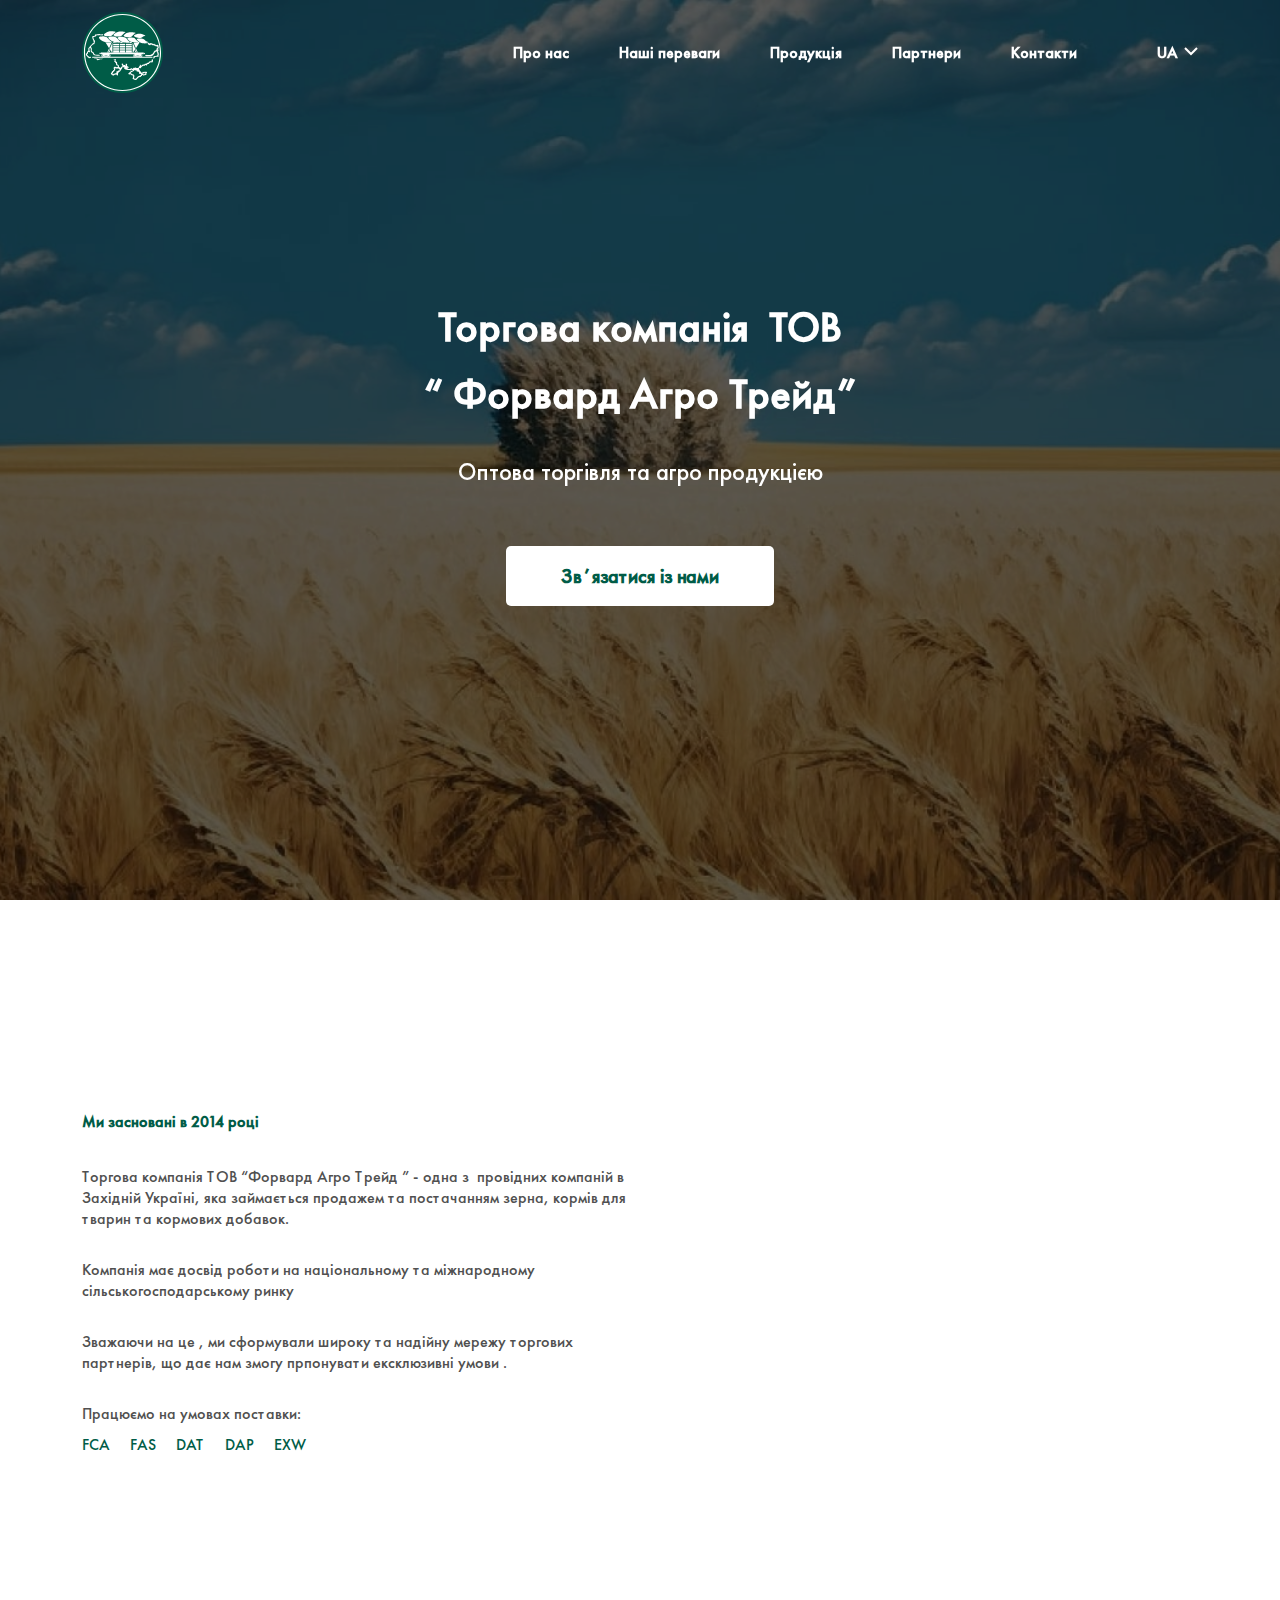
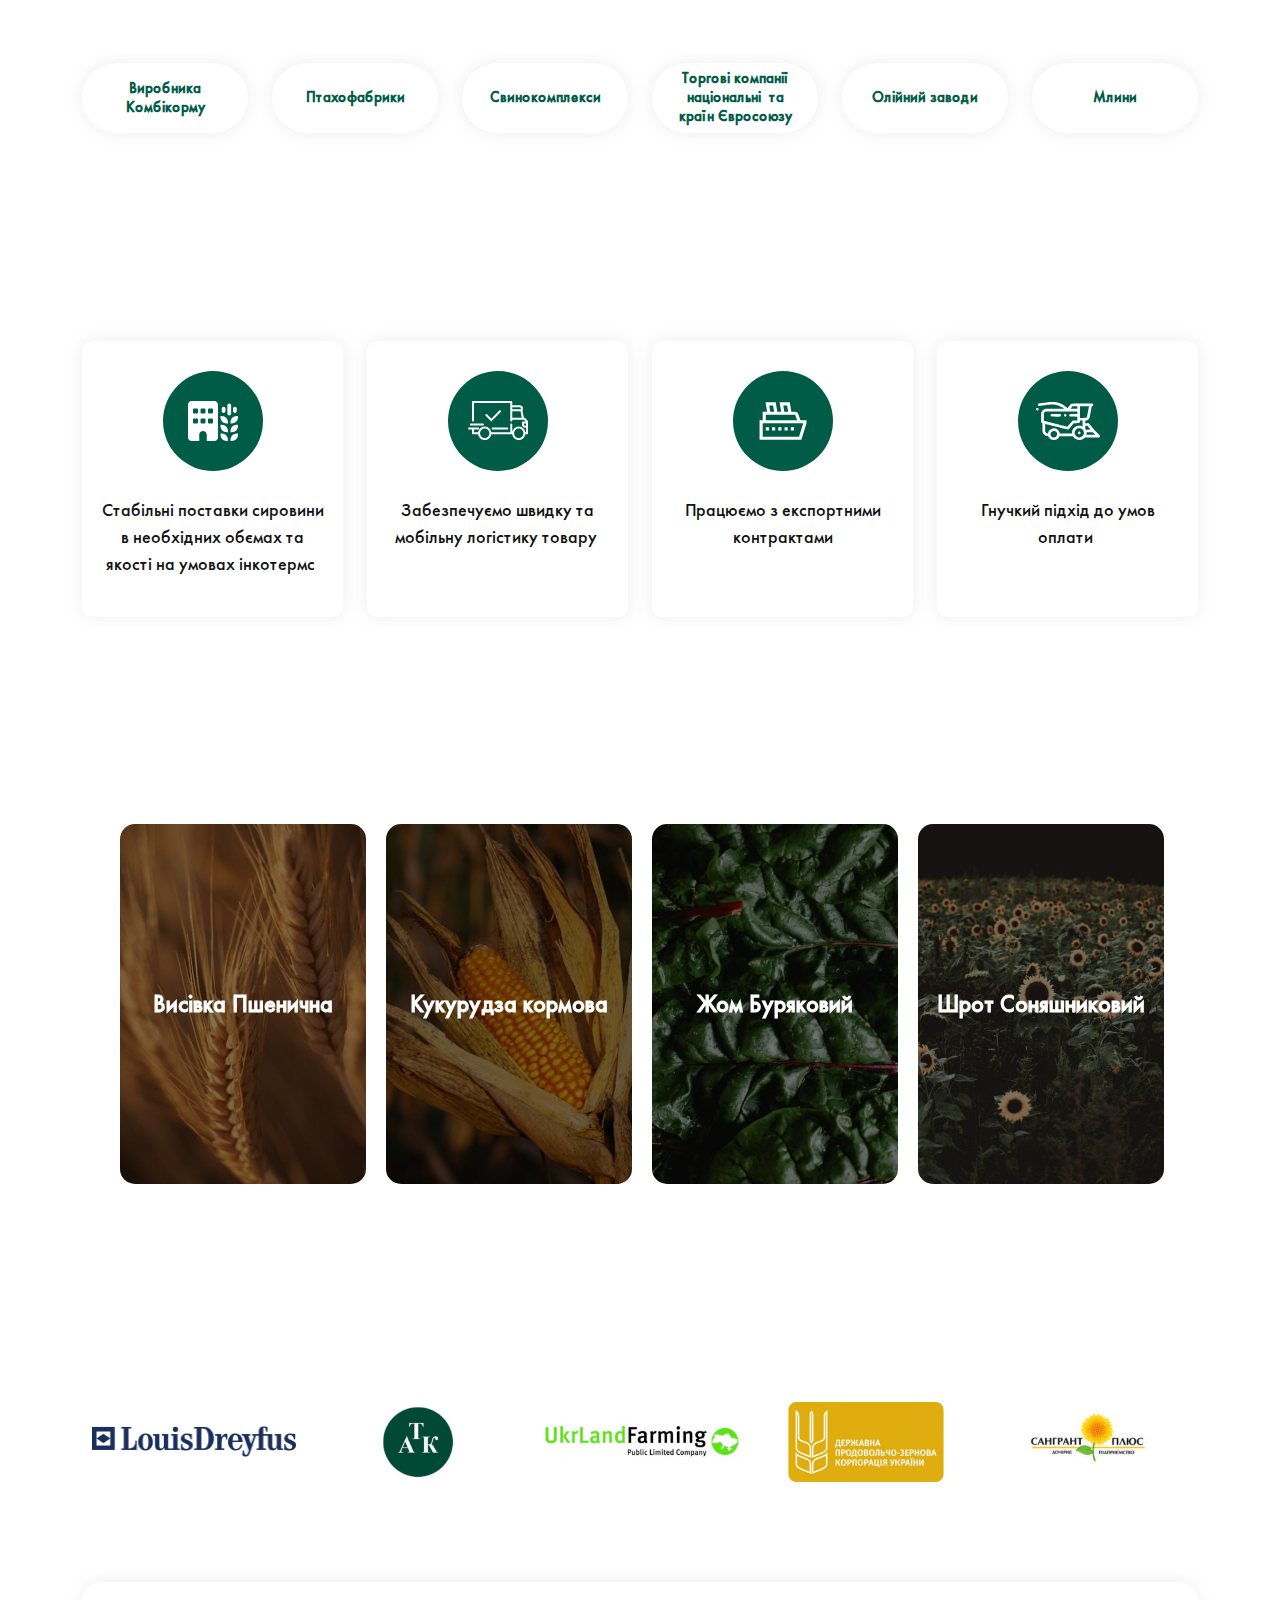
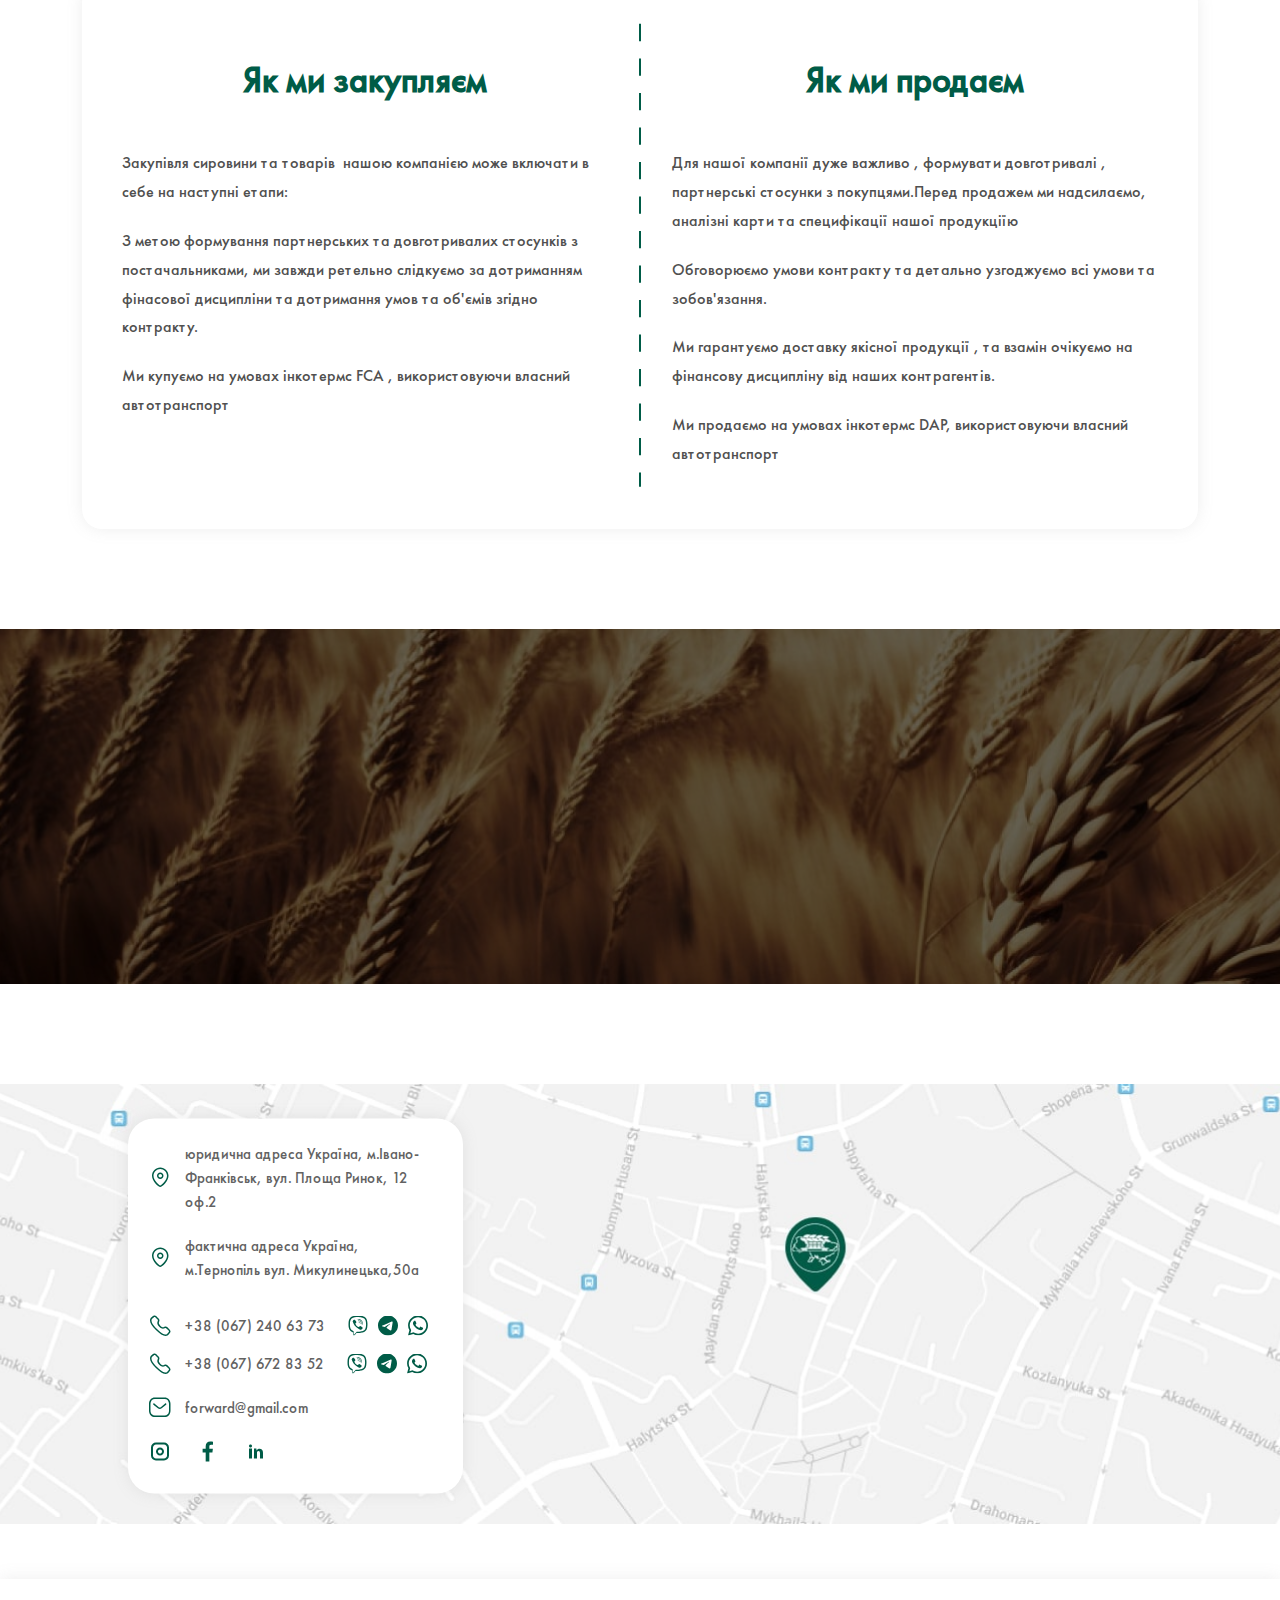
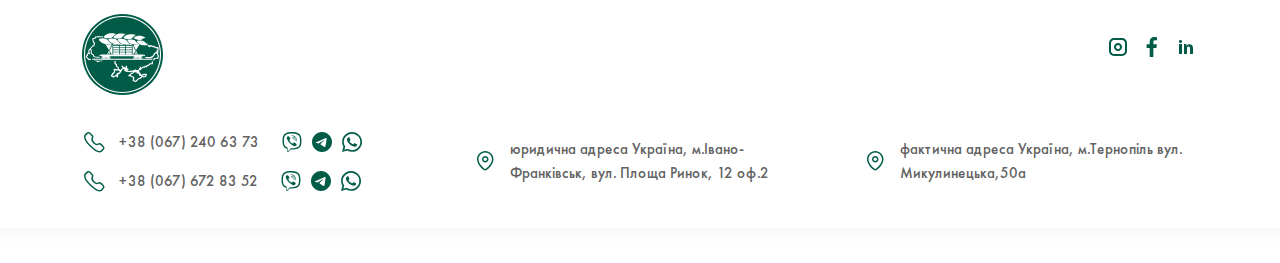
==== commit a4944ab9: "fix" ====
--- a/index.html
+++ b/index.html
@@ -25,7 +25,7 @@
                             </a>
                         </div>
                     </div>
-                    <div class="col-8 d-flex justify-content-end">
+                    <div class="col-8 col-lg-9 d-flex justify-content-end">
                         <nav class="header__menu">
                             <ul>
                                 <li>
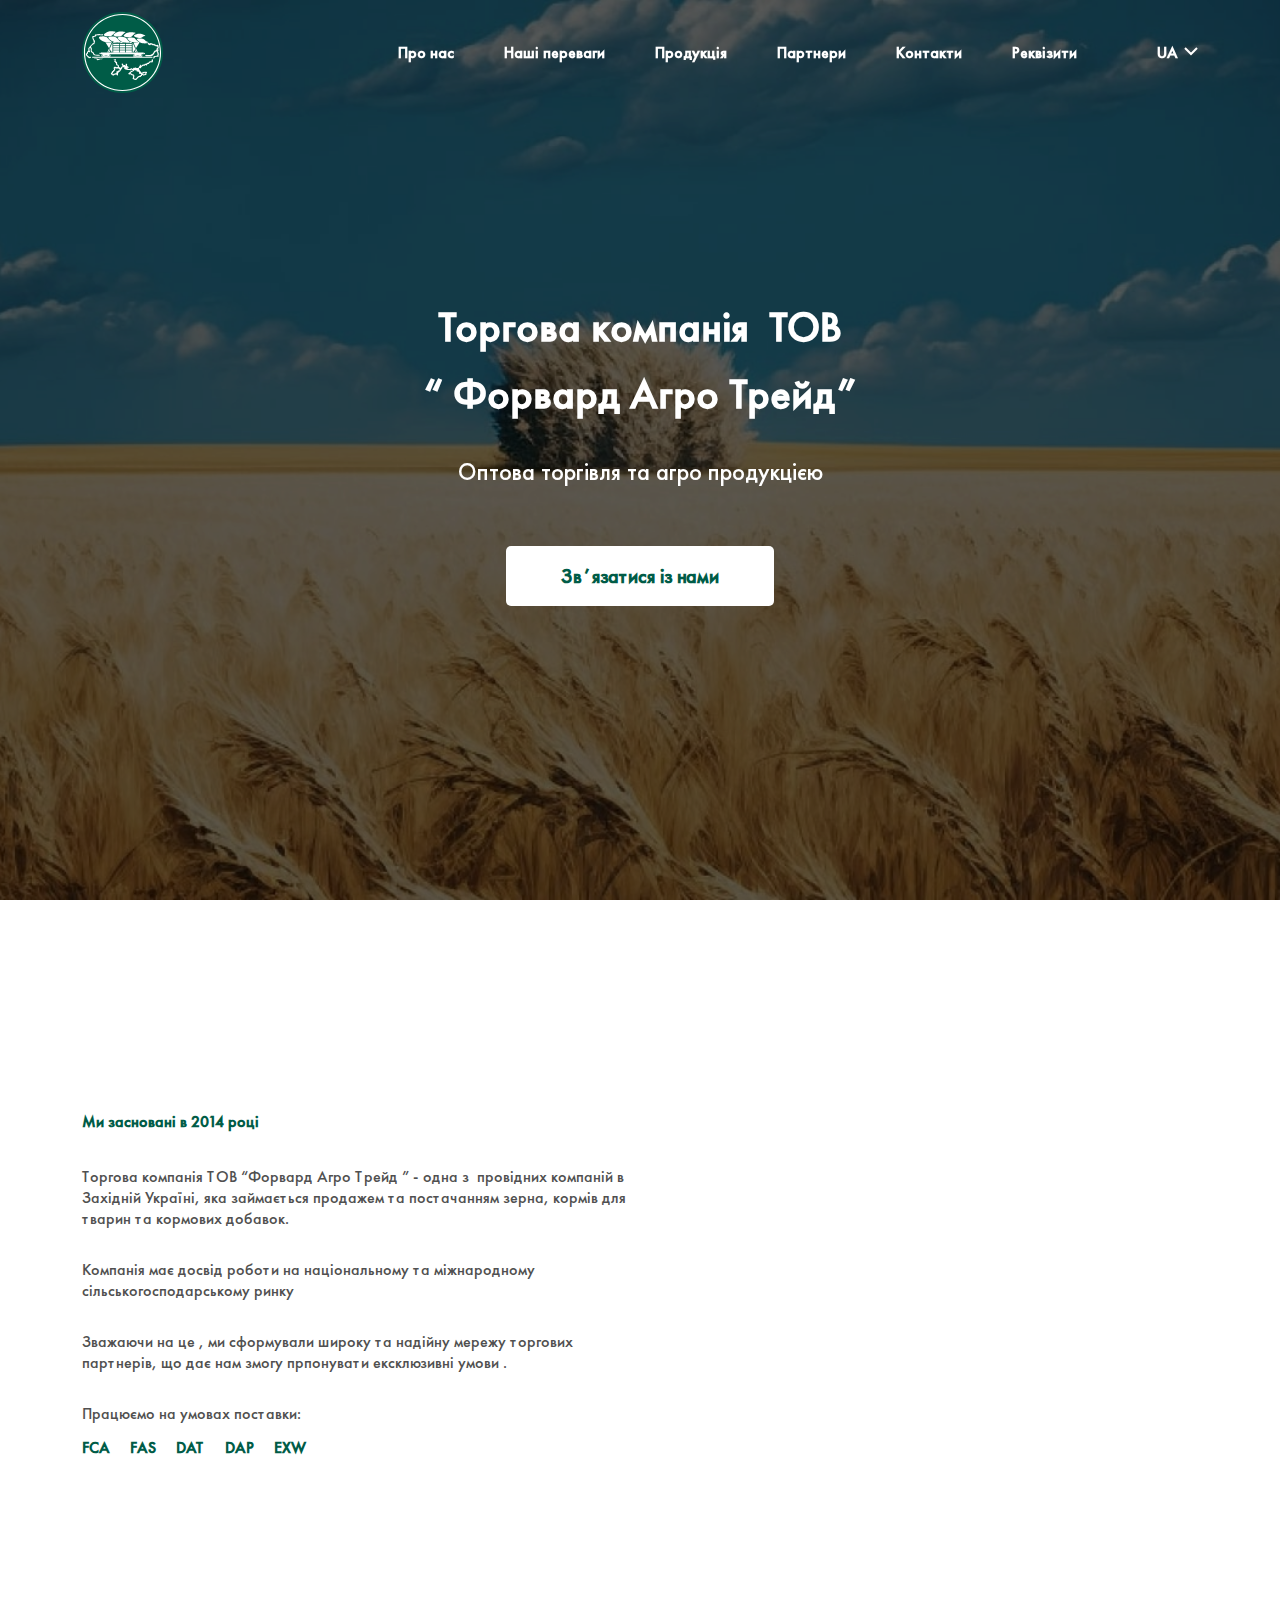
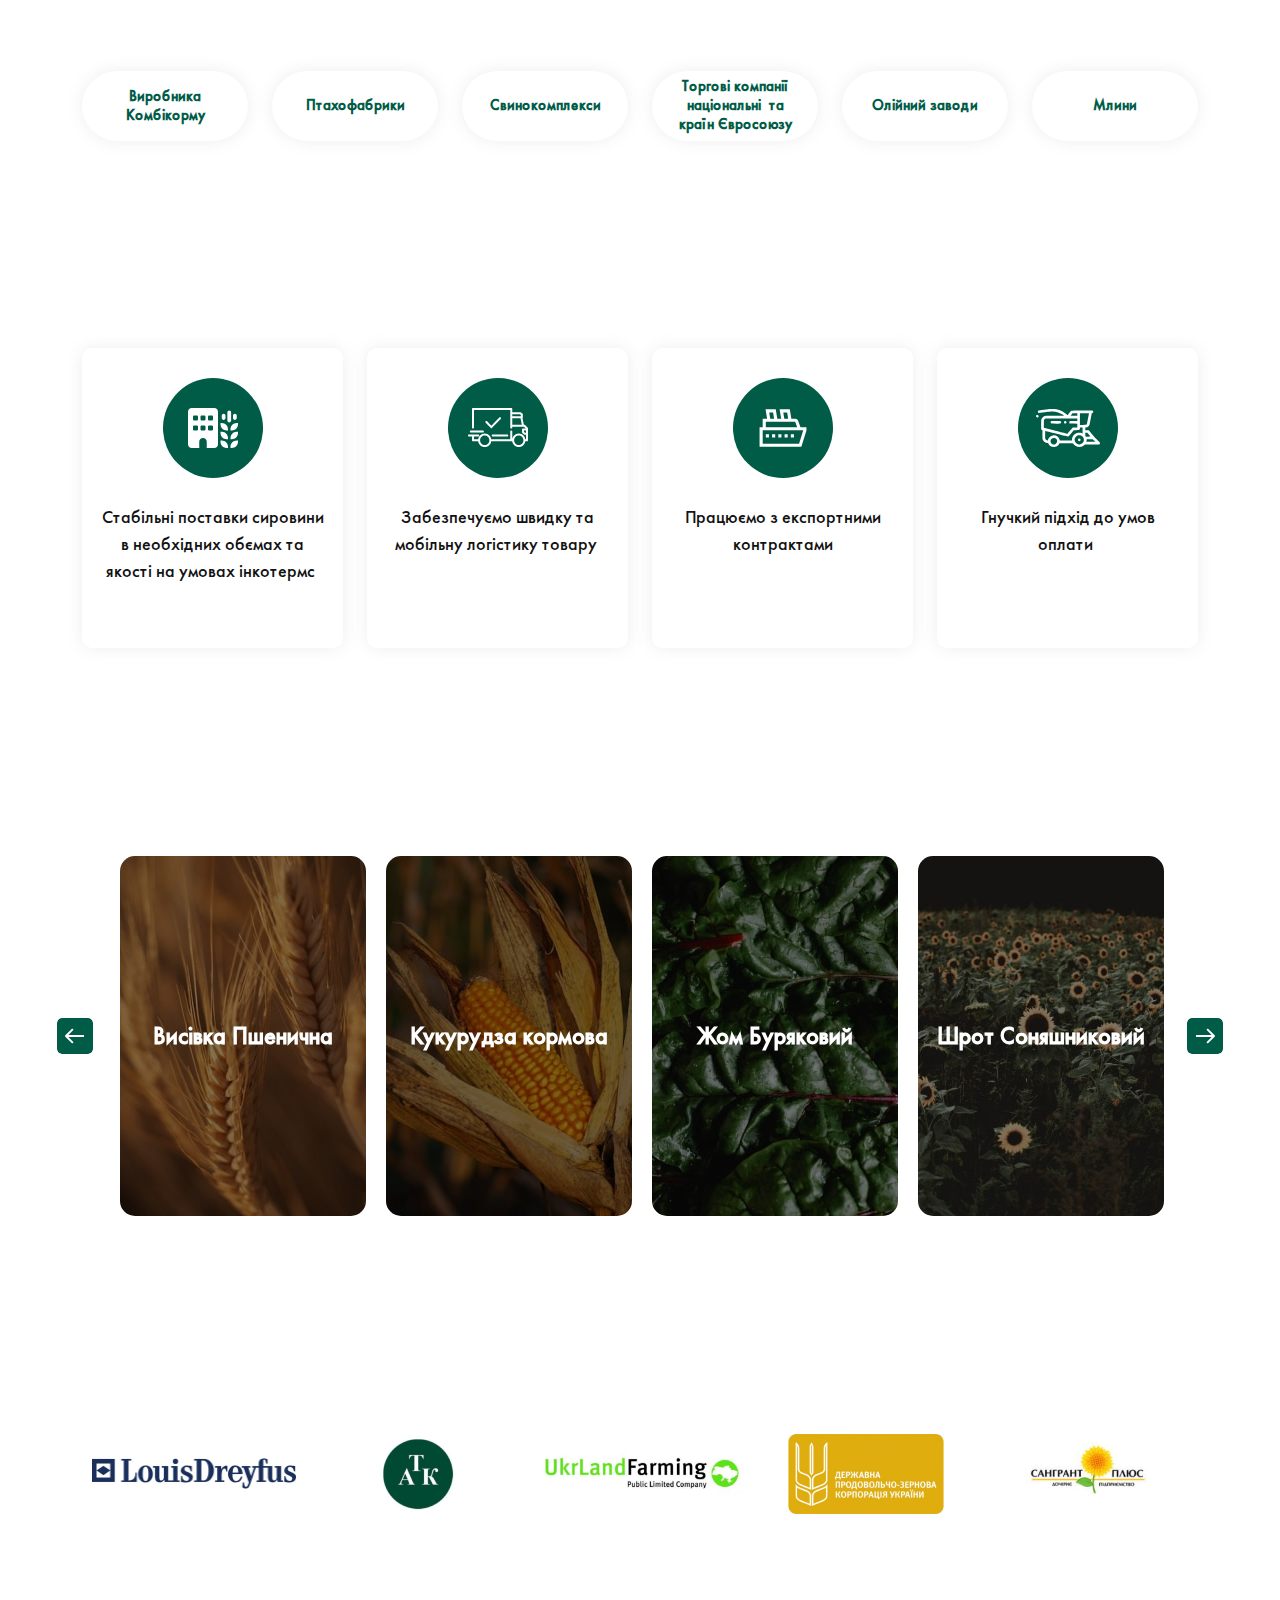
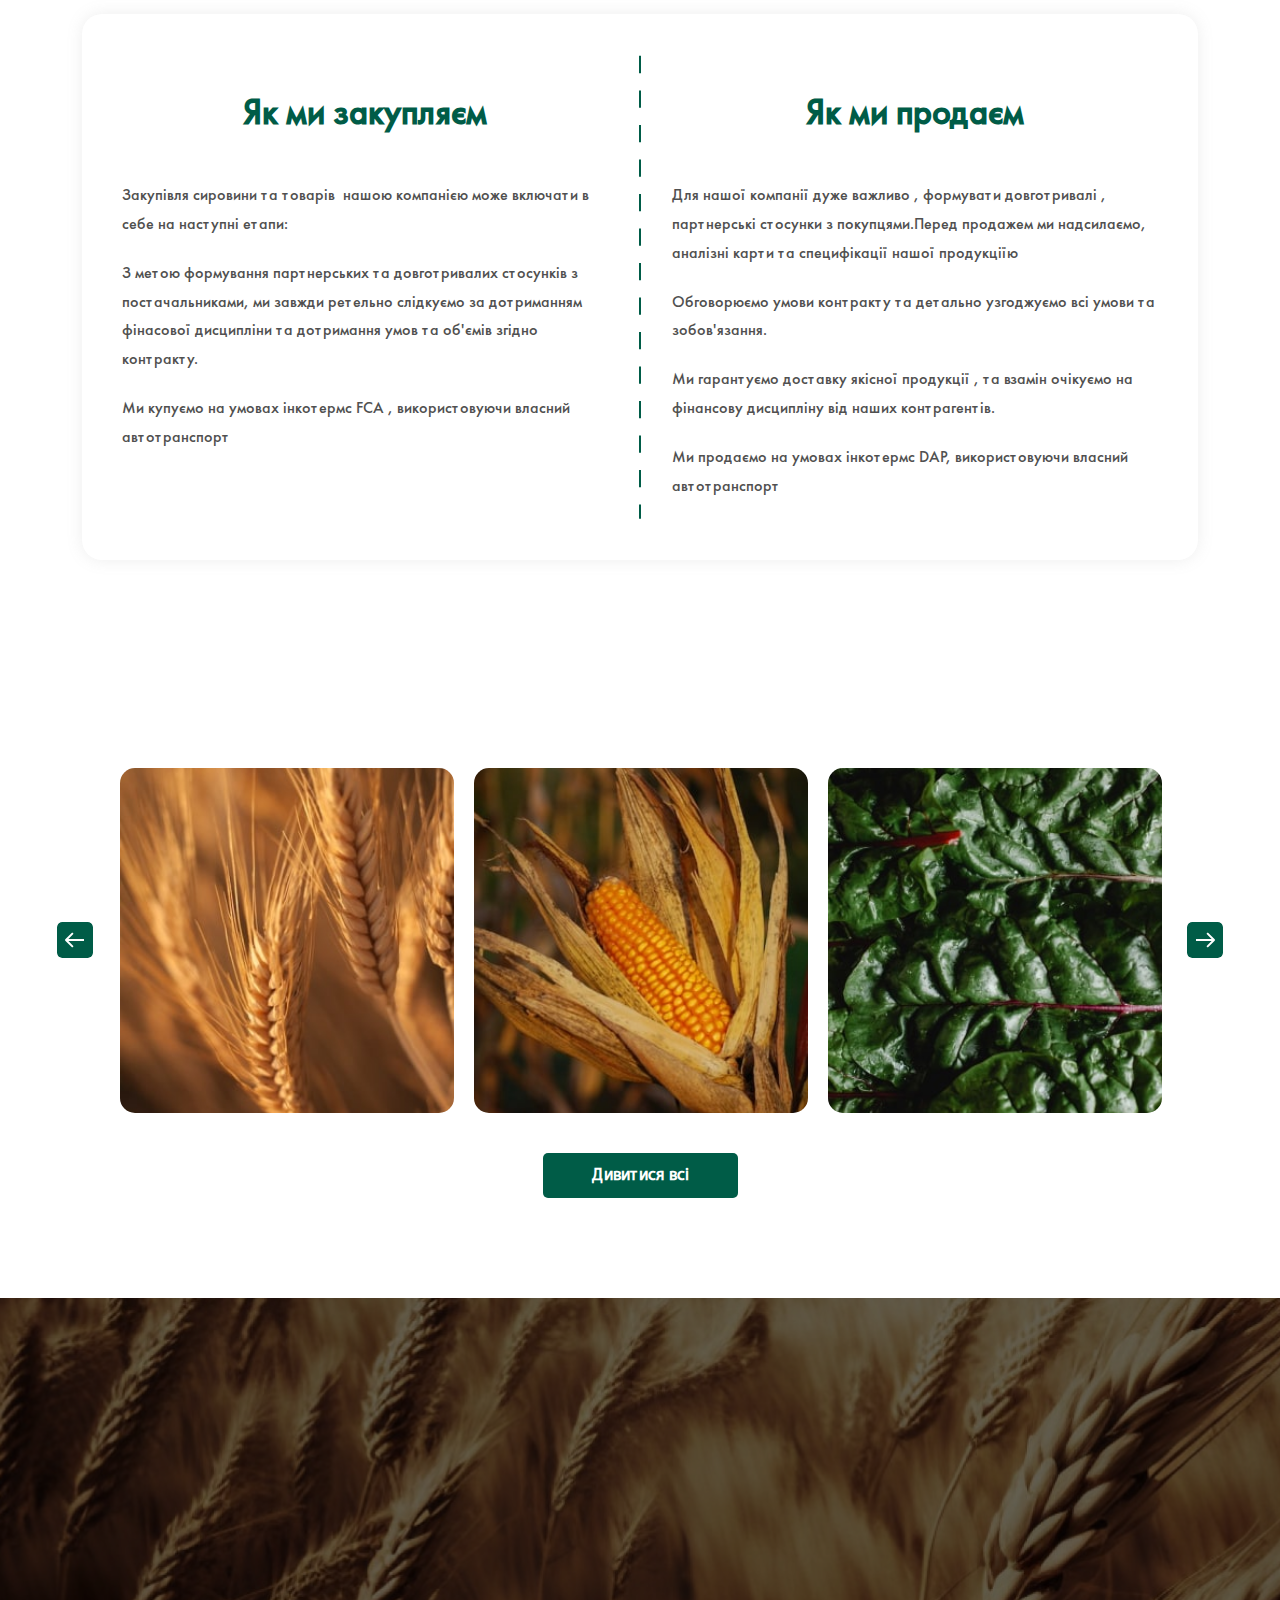
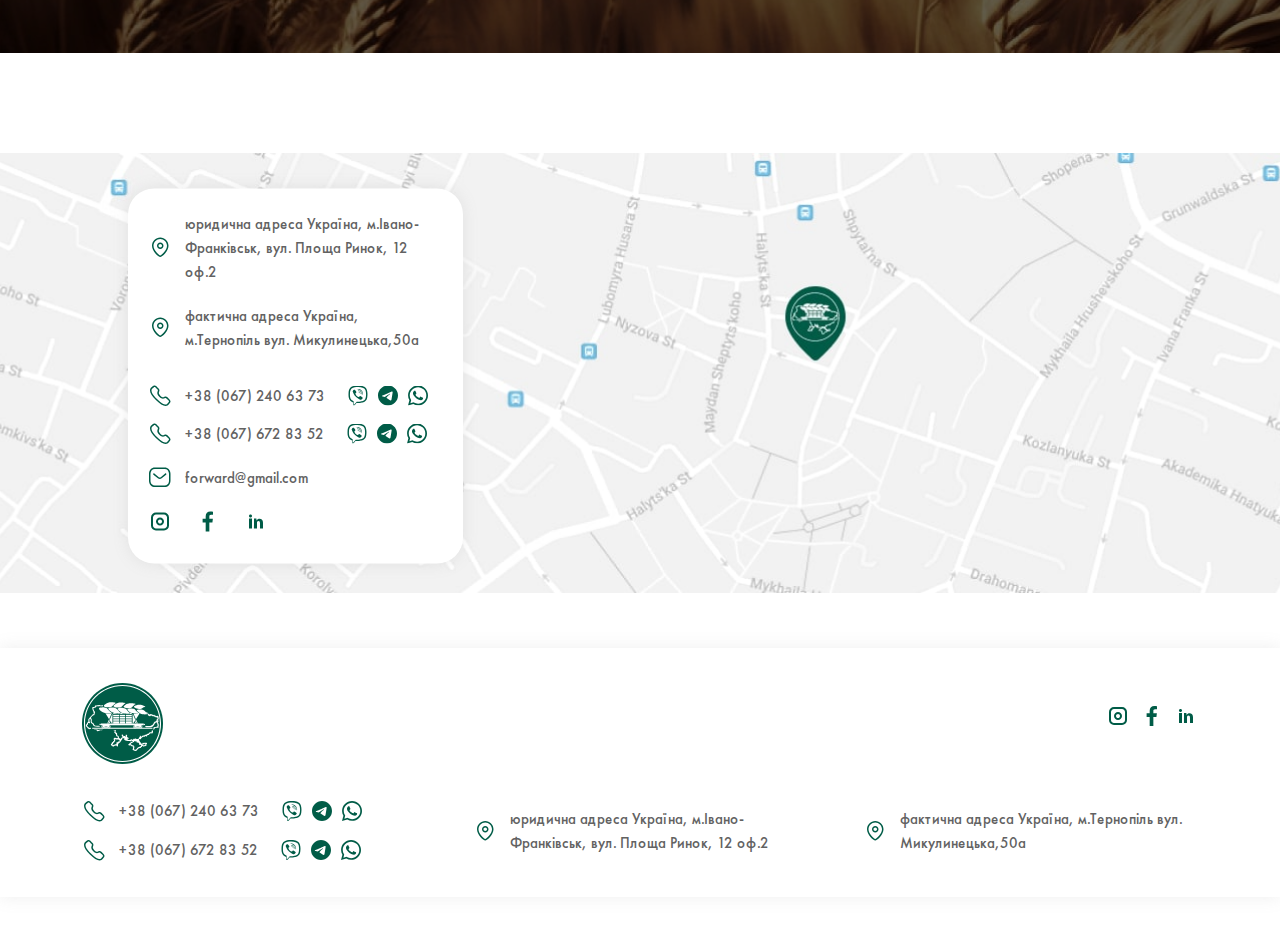
==== commit db7b6e71: "add fix" ====
--- a/index.html
+++ b/index.html
@@ -9,6 +9,7 @@
     <link rel="icon" type="image/x-icon" href="img/favicon.png">
     <link rel="stylesheet" href="css/lib/bootstrap-grid.min.css">
     <link rel="stylesheet" href="css/lib/slick.css">
+    <link rel="stylesheet" href="https://cdn.jsdelivr.net/npm/@fancyapps/ui@5.0/dist/fancybox/fancybox.css">
     <link rel="stylesheet" href="css/lib/aos.css">
     <link rel="stylesheet" href="css/style.css">
 </head>
@@ -18,14 +19,14 @@
         <header class="header">
             <div class="container">
                 <div class="row align-items-center">
-                    <div class="col-4 col-lg-3">
+                    <div class="col-3 col-lg-3">
                         <div class="header__logo">
                             <a href="index.html">
                                 <img src="img/svg/logo.svg" alt="logotype">
                             </a>
                         </div>
                     </div>
-                    <div class="col-8 col-lg-9 d-flex justify-content-end">
+                    <div class="col-9 col-lg-9 d-flex justify-content-end">
                         <nav class="header__menu">
                             <ul>
                                 <li>
@@ -42,19 +43,23 @@
                                 <li>
                                     <a href="#contacts">Контакти</a>
                                 </li>
+                                <li>
+                                    <a href="details.html">Реквізити</a>
+                                </li>
                             </ul>
                         </nav>
                         <div class="header__lang">
-                            <span class="current-lang">UA
-                                <svg width="14" height="9" viewBox="0 0 14 9" fill="none" xmlns="http://www.w3.org/2000/svg">
-                                    <path d="M1 1L7 7L13 1" stroke="white" stroke-width="2"/>
-                                </svg>                                    
+                            <span class="current-lang">ua
+                                <svg width="14" height="9" viewBox="0 0 14 9" fill="none"
+                                    xmlns="http://www.w3.org/2000/svg">
+                                    <path d="M1 1L7 7L13 1" stroke="white" stroke-width="2" />
+                                </svg>
                             </span>
-                            <div class="dropdown">
-                                <span>PL</span>
-                                <span>EN</span>
-                                <span>GE</span>
-                            </div>
+                            <ul class="dropdown">
+                                <li>pl</li>
+                                <li>EN</li>
+                                <li>GE</li>
+                            </ul>
                         </div>
                         <div class="burger-btn">
                         </div>
@@ -79,7 +84,7 @@
                             Оптова торгівля та агро продукцією
                         </p>
                         <div class="popup_btn" data-popup="request" data-aos="fade-up" data-aos-delay="500">
-                            <a href="#" >Звʼязатися із нами</a>
+                            <a href="#">Звʼязатися із нами</a>
                         </div>
                     </div>
                 </div>
@@ -114,7 +119,9 @@
                                 <p>
                                     Працюємо на умовах поставки:
                                 </p>
-                                <span>FCA</span><span>FAS</span><span>DAT</span><span>DAP</span><span>ЕХW</span>
+                                <p>
+                                    <strong>FCA</strong><strong>FAS</strong><strong>DAT</strong><strong>DAP</strong><strong>ЕХW</strong>
+                                </p>
 
                             </div>
                         </div>
@@ -254,6 +261,22 @@
                                     <img src="img/product_slide-2.jpg" alt="slide">
                                 </div>
                                 <span>Кукурудза кормова</span>
+                            </a>
+                        </div>
+                        <div class="products__slide">
+                            <a href="product-page.html" class="products__item">
+                                <div class="products__item-bg">
+                                    <img src="img/product_slide-3.jpg" alt="slide">
+                                </div>
+                                <span>Жом Буряковий</span>
+                            </a>
+                        </div>
+                        <div class="products__slide">
+                            <a href="product-page.html" class="products__item">
+                                <div class="products__item-bg">
+                                    <img src="img/product_slide-4.jpg" alt="slide">
+                                </div>
+                                <span>Шрот Соняшниковий</span>
                             </a>
                         </div>
                         <div class="products__slide">
@@ -368,6 +391,43 @@
                 </div>
             </section>
 
+            <section class="certificates" id="products">
+                <div class="container">
+                    <div class="certificates__title" data-aos="fade-up" data-aos-delay="200">
+                        <h2>
+                            Наші сертифікати
+                        </h2>
+                    </div>
+                    <div class="certificates__slider left-padding">
+                        <div class="certificates__slide">
+                            <a href="img/product_slide-1.jpg" class="certificates__item" data-fancybox>
+                                <img src="img/product_slide-1.jpg" alt="slide">
+                            </a>
+                        </div>
+                        <div class="certificates__slide">
+                            <a href="img/product_slide-2.jpg" class="certificates__item" data-fancybox>
+                                <img src="img/product_slide-2.jpg" alt="slide">
+                            </a>
+                        </div>
+                        <div class="certificates__slide">
+                            <a href="img/product_slide-3.jpg" class="certificates__item" data-fancybox>
+                                <img src="img/product_slide-3.jpg" alt="slide">
+                            </a>
+                        </div>
+                        <div class="certificates__slide">
+                            <a href="img/product_slide-4.jpg" class="certificates__item" data-fancybox>
+                                <img src="img/product_slide-4.jpg" alt="slide">
+                            </a>
+                        </div>
+
+                    </div>
+
+                    <div class="certificates__button">
+                        <a href="certificates.html">Дивитися всі</a>
+                    </div>
+                </div>
+            </section>
+
             <section class="request">
                 <div class="request__img">
                     <img src="img/request__bg.jpg" alt="image">
@@ -379,7 +439,8 @@
                     <p data-aos="fade-up" data-aos-delay="400">
                         Залишіть заявку, ми перетелефонуєм і <br>обговоримо всі деталі
                     </p>
-                    <div class="request__content-btn popup_btn" data-popup="request" data-aos="fade-up" data-aos-delay="600">
+                    <div class="request__content-btn popup_btn" data-popup="request" data-aos="fade-up"
+                        data-aos-delay="600">
                         <a href="#">Відправити</a>
                     </div>
                 </div>
@@ -580,7 +641,7 @@
                     </div>
                     <div class="popup__title">
                         <h2>
-                            Залишити заявку на <br>співпрацю
+                            Залишити заявку на співпрацю
                         </h2>
                     </div>
                     <div class="popup__form">
@@ -598,6 +659,9 @@
                                     placeholder="+38 ( _ _ _ ) - _ _ _ - _ _ - _ _">
                                 <input type="text" required placeholder="Email*">
                             </div>
+                            <div class="input-row">
+                                <textarea placeholder="Коментар"></textarea>
+                            </div>
                             <button type="submit">Відправити</button>
                         </form>
                     </div>
@@ -610,6 +674,7 @@
     <script src="js/lib/jquery.js"></script>
     <script src="js/lib/slick.min.js"></script>
     <script src="js/lib/aos.js"></script>
+    <script src="https://cdn.jsdelivr.net/npm/@fancyapps/ui@5.0/dist/fancybox/fancybox.umd.js"></script>
     <script src="js/lib/jquery.inputmask.js"></script>
     <script src="js/main.js"></script>
 
--- a/css/style.css
+++ b/css/style.css
@@ -1 +1 @@
-@font-face{font-family:"Futura PT";src:url("../fonts/futura_pt_bold.eot");src:url("../fonts/futura_pt_bold.eot?#iefix") format("embedded-opentype"),url("../fonts/futura_pt_bold.woff2") format("woff2"),url("../fonts/futura_pt_bold.woff") format("woff"),url("../fonts/futura_pt_bold.ttf") format("truetype"),url("../fonts/futura_pt_bold.svg#futura_pt_bold") format("svg")}@font-face{font-family:"Futura PT";src:url("../fonts/futura_pt_book.eot");src:url("../fonts/futura_pt_book.eot?#iefix") format("embedded-opentype"),url("../fonts/futura_pt_book.woff2") format("woff2"),url("../fonts/futura_pt_book.woff") format("woff"),url("../fonts/futura_pt_book.ttf") format("truetype"),url("../fonts/futura_pt_book.svg#futura_pt_book") format("svg")}@font-face{font-family:"Futura PT";src:url("../fonts/futura_pt_heavy.eot");src:url("../fonts/futura_pt_heavy.eot?#iefix") format("embedded-opentype"),url("../fonts/futura_pt_heavy.woff2") format("woff2"),url("../fonts/futura_pt_heavy.woff") format("woff"),url("../fonts/futura_pt_heavy.ttf") format("truetype"),url("../fonts/futura_pt_heavy.svg#futura_pt_heavy") format("svg")}@font-face{font-family:"Futura PT";src:url("../fonts/futura_pt_light.eot");src:url("../fonts/futura_pt_light.eot?#iefix") format("embedded-opentype"),url("../fonts/futura_pt_light.woff2") format("woff2"),url("../fonts/futura_pt_light.woff") format("woff"),url("../fonts/futura_pt_light.ttf") format("truetype"),url("../fonts/futura_pt_light.svg#futura_pt_light") format("svg")}@font-face{font-family:"Futura PT";src:url("../fonts/futura_pt_medium.eot");src:url("../fonts/futura_pt_medium.eot?#iefix") format("embedded-opentype"),url("../fonts/futura_pt_medium.woff2") format("woff2"),url("../fonts/futura_pt_medium.woff") format("woff"),url("../fonts/futura_pt_medium.ttf") format("truetype"),url("../fonts/futura_pt_medium.svg#futura_pt_medium") format("svg")}@font-face{font-family:"MyriadPro";src:url("../fonts/myriadpro-bold.eot");src:url("../fonts/myriadpro-bold.eot?#iefix") format("embedded-opentype"),url("../fonts/myriadpro-bold.woff2") format("woff2"),url("../fonts/myriadpro-bold.woff") format("woff"),url("../fonts/myriadpro-bold.ttf") format("truetype"),url("../fonts/myriadpro-bold.svg#myriadpro-bold") format("svg")}@font-face{font-family:"MyriadPro";src:url("../fonts/MyriadProRegular.otf");src:url("../fonts/MyriadProRegular.ttf") format("truetype")}html{-webkit-box-sizing:border-box;box-sizing:border-box;scroll-behavior:smooth}*,:after,:before{-webkit-box-sizing:inherit;box-sizing:inherit}*{padding:0px;margin:0px;border:none;-webkit-tap-highlight-color:rgba(255,255,255,0);-webkit-focus-ring-color:rgba(0,0,0,0);-webkit-touch-callout:none;-webkit-user-select:none;-moz-user-select:none;-ms-user-select:none;user-select:none;-webkit-tap-highlight-color:transparent!important}body,html{height:100%}a{text-decoration:none;color:inherit}a:hover{color:inherit}button:focus,input:focus{outline:transparent}li{margin:0;padding:0;list-style:none}h1,h2,h3,h4,h5,h6,li,ol,p,ul{margin:0;padding:0}body{position:relative;overflow-x:hidden;min-width:320px;max-width:100vw;cursor:default;font-family:"Futura PT";font-weight:400}.main{-webkit-box-flex:1;-ms-flex:1 1 auto;flex:1 1 auto}.pagewrapper{min-height:100%;display:-webkit-box;display:-ms-flexbox;display:flex;-webkit-box-orient:vertical;-webkit-box-direction:normal;-ms-flex-direction:column;flex-direction:column;position:relative;overflow:hidden}@media (min-width:1500px){.container{max-width:1330px}}@media (min-width:991.8px){.container.full-width{padding:0;max-width:100%}}.welcomescreen{height:100vh;min-height:700px;width:100%;display:-webkit-box;display:-ms-flexbox;display:flex;-webkit-box-align:center;-ms-flex-align:center;align-items:center;-webkit-box-pack:center;-ms-flex-pack:center;justify-content:center;position:relative}.welcomescreen__bg{position:absolute;z-index:-1;width:100%;height:100%;-o-object-fit:cover;object-fit:cover;-webkit-filter:brightness(60%);filter:brightness(60%)}.welcomescreen__bg img{width:100%;height:100%}.welcomescreen__inner{text-align:center}.welcomescreen__inner h1{font-style:normal;font-weight:700;font-size:54px;line-height:160%;color:#FFFFFF;margin-bottom:25px}.welcomescreen__inner p{font-weight:450;font-size:24px;line-height:160%;color:#fff;margin-bottom:55px}.welcomescreen__inner a{display:inline-block;background:#FFFFFF;border-radius:5px;padding:14px 55px;font-weight:700;font-size:20px;line-height:160%;color:#005C47;-webkit-transition:0.5s;transition:0.5s}.welcomescreen__inner a:hover{-webkit-transform:translateY(-5px);transform:translateY(-5px);-webkit-filter:brightness(90%);filter:brightness(90%)}.about{padding-top:100px}@media (max-width:1199.8px){.about{padding-top:80px}}.about__title h2{margin-bottom:50px;font-weight:700;font-size:36px;line-height:160%;text-align:center;color:#005C47}@media (max-width:991.8px){.about__title h2{font-size:28px}}@media (max-width:767.8px){.about__title h2{font-size:24px}}.about__img--mobile{display:none}.about__img{width:100%}.about__img img{width:100%;-o-object-fit:cover;object-fit:cover}.about__content h3{font-weight:600;font-size:16px;line-height:180%;color:#005C47;margin-bottom:30px}.about__content p{font-size:16px;color:#505050}.about__content p+p{margin-top:30px}.about__content span{display:inline-block;color:#005C47;margin-top:10px}.about__content span+span{margin-left:20px}.cooperation{padding-top:100px}@media (max-width:1199.8px){.cooperation{padding-top:80px}}.cooperation__title h2{font-weight:700;font-size:36px;line-height:160%;text-align:center;color:#005C47;margin-bottom:20px}@media (max-width:991.8px){.cooperation__title h2{font-size:28px}}@media (max-width:767.8px){.cooperation__title h2{font-size:24px}}.cooperation__item{height:70px;max-width:200px;width:100%;display:-webkit-box;display:-ms-flexbox;display:flex;-webkit-box-align:center;-ms-flex-align:center;align-items:center;-webkit-box-pack:center;-ms-flex-pack:center;justify-content:center;font-weight:600;font-size:15px;line-height:19px;display:flex;align-items:center;text-align:center;color:#005C47;padding:16px;-webkit-box-shadow:0px 0px 16px rgba(140,140,140,0.15);box-shadow:0px 0px 16px rgba(140,140,140,0.15);border-radius:57px;background:#fff;margin:30px auto 0}.advantages{padding-top:100px}@media (max-width:1199.8px){.advantages{padding-top:80px}}.advantages__title h2{font-weight:700;font-size:36px;line-height:160%;text-align:center;color:#005C47}@media (max-width:991.8px){.advantages__title h2{font-size:28px}}@media (max-width:767.8px){.advantages__title h2{font-size:24px}}.advantages__item{text-align:center;padding:30px 15px;background:#FFFFFF;-webkit-box-shadow:0px 0px 16px rgba(140,140,140,0.15);box-shadow:0px 0px 16px rgba(140,140,140,0.15);border-radius:10px;width:100%;max-width:380px;margin:50px auto 0;height:276px}.advantages__item img{width:100px;background-size:cover;margin-bottom:20px}.advantages__item p{font-size:20px;line-height:160%;text-align:center;color:#121212}.products{padding-top:100px}@media (max-width:1199.8px){.products{padding-top:80px}}.products__title h2{font-weight:700;font-size:36px;line-height:160%;text-align:center;color:#005C47;margin-bottom:50px}@media (max-width:991.8px){.products__title h2{font-size:28px}}@media (max-width:767.8px){.products__title h2{font-size:24px}}.products__slider{position:relative}.products__slider .slick-arrow{position:absolute;top:50%;-webkit-transform:translateY(-50%);transform:translateY(-50%);z-index:2;width:36px;height:36px;background-size:cover;font-size:0;cursor:pointer;-webkit-transition:0.3s;transition:0.3s;border-radius:5px;overflow:hidden}.products__slider .slick-prev{background-image:url(../img/svg/slider-arrow-prev.svg);left:-10%}.products__slider .slick-prev:hover{-webkit-filter:brightness(150%);filter:brightness(150%)}.products__slider .slick-next{background-image:url(../img/svg/slider-arrow-next.svg);right:-10%}.products__slider .slick-next:hover{-webkit-filter:brightness(150%);filter:brightness(150%)}.products__slide{padding:0 10px;width:100%;height:360px}.products__item{display:block;width:100%;height:100%;position:relative;border-radius:15px;overflow:hidden;font-weight:700;font-size:28px;line-height:160%;display:-webkit-box;display:-ms-flexbox;display:flex;-webkit-box-align:center;-ms-flex-align:center;align-items:center;-webkit-box-pack:center;-ms-flex-pack:center;justify-content:center;color:#FFFFFF}.products__item:hover{color:#fff}.products__item:hover .products__item-bg{-webkit-filter:brightness(100%);filter:brightness(100%);-webkit-transform:scale(1.1);transform:scale(1.1)}.products__item .products__item-bg{-webkit-filter:brightness(50%);filter:brightness(50%);-webkit-transition:0.5s;transition:0.5s;position:absolute;width:100%;height:100%;-o-object-fit:cover;object-fit:cover;z-index:-1}.products__item .products__item-bg img{width:100%;height:100%;-o-object-fit:cover;object-fit:cover}.partners{padding-top:100px}@media (max-width:1199.8px){.partners{padding-top:80px}}.partners__title h2{font-weight:700;font-size:36px;line-height:160%;text-align:center;color:#005C47;margin-bottom:60px}@media (max-width:991.8px){.partners__title h2{font-size:28px}}@media (max-width:767.8px){.partners__title h2{font-size:24px}}.partners__slide{padding:0 10px;height:80px}.partners__slide a{width:100%;height:100%;display:-webkit-box;display:-ms-flexbox;display:flex;-webkit-box-align:center;-ms-flex-align:center;align-items:center;-webkit-box-pack:center;-ms-flex-pack:center;justify-content:center}.partners__slide img{max-width:100%;background-size:cover}.how{padding:100px 0}.how__inner{position:relative;background:#FFFFFF;padding:70px 40px 60px;-webkit-box-shadow:0px 0px 16px rgba(140,140,140,0.15);box-shadow:0px 0px 16px rgba(140,140,140,0.15);border-radius:20px}.how__inner:after{content:"";position:absolute;left:50%;top:50%;height:85%;width:2px;-webkit-transform:translate(-50%,-50%);transform:translate(-50%,-50%);background-image:url(../img/svg/Vector_green.svg);background-size:cover}.how__title h2{font-weight:700;font-size:36px;line-height:160%;text-align:center;color:#005C47;margin-bottom:40px}@media (max-width:991.8px){.how__title h2{font-size:28px}}@media (max-width:767.8px){.how__title h2{font-size:24px}}.how__content p{font-size:16px;line-height:180%;font-weight:500;color:#505050}.how__content p+p{margin-top:20px}.col-lg-6:nth-child(odd) .how__col{padding-right:20px}.col-lg-6:nth-child(2n) .how__col{padding-left:20px}.request{height:355px;width:100%;position:relative;display:-webkit-box;display:-ms-flexbox;display:flex;-webkit-box-align:center;-ms-flex-align:center;align-items:center;-webkit-box-pack:center;-ms-flex-pack:center;justify-content:center}.request__img{position:absolute;z-index:-1;width:100%;height:100%;top:0;left:0;-webkit-filter:brightness(40%);filter:brightness(40%)}.request__img img{width:100%;height:100%;-o-object-fit:cover;object-fit:cover}.request__content{text-align:center}.request__content h2{font-weight:700;font-size:40px;line-height:140%;text-align:center;color:#FFFFFF;margin-bottom:10px}.request__content p{font-size:15px;line-height:160%;text-align:center;color:#FFFFFF;margin-bottom:20px}.request__content-btn a{font-family:"MyriadPro";font-style:normal;font-weight:700;font-size:17px;line-height:160%;text-align:center;color:#005C47;background:#FFFFFF;border-radius:5px;padding:9px 54px;display:inline-block;-webkit-transition:0.5s;transition:0.5s}.request__content-btn a:hover{-webkit-transform:translateY(-5px);transform:translateY(-5px);-webkit-filter:brightness(80%);filter:brightness(80%)}.contacts{padding:100px 0 50px}.contacts__inner{position:relative}.contacts__img{display:block;position:relative;overflow:hidden}.contacts__img img{width:100%;height:440px;-o-object-fit:cover;object-fit:cover;-webkit-transition:0.5s;transition:0.5s}.contacts__img:hover img{-webkit-filter:brightness(90%);filter:brightness(90%);-webkit-transform:scale(1.05);transform:scale(1.05)}.contacts__content{position:absolute;max-width:335px;padding:23px 30px 10px 20px;top:50%;-webkit-transform:translateY(-50%);transform:translateY(-50%);left:10%;background:#FFFFFF;-webkit-box-shadow:0px 0px 16px rgba(140,140,140,0.15);box-shadow:0px 0px 16px rgba(140,140,140,0.15);border-radius:26px}.contact-field{display:-webkit-box;display:-ms-flexbox;display:flex;margin-bottom:20px}.contact-field a{display:-webkit-box;display:-ms-flexbox;display:flex;-webkit-box-align:center;-ms-flex-align:center;align-items:center;-webkit-transition:0.3s;transition:0.3s}.contact-field a+a{margin-left:10px}.contact-field p{font-size:15px;line-height:160%;padding:0 13px;color:#626262;-webkit-transition:0.3s;transition:0.3s}.contact-field img{-webkit-transition:0.3s;transition:0.3s;background-size:cover}.contact-field a:hover p{color:#005C47}.contact-field.socials a+a{margin-left:24px}.phone-field{margin:32px 0 20px}.phone-field .contact-field{margin:0}.phone-field .contact-field+.contact-field{margin:14px 0 0 0}.popup__window{width:100%;height:100vh;position:fixed;top:0;left:0;opacity:0;visibility:hidden;z-index:-1;-webkit-backdrop-filter:blur(5.5px);backdrop-filter:blur(5.5px);background-color:rgba(0,0,0,0.2);-webkit-transition:0.3s 0.1s;transition:0.3s 0.1s}.popup__window.active{opacity:1;visibility:visible;z-index:999;-webkit-transition:0.3s;transition:0.3s}.popup__window.active .popup__body{opacity:1;-webkit-transition:0.6s 0.1s;transition:0.6s 0.1s;-webkit-transform:translateY(0px);transform:translateY(0px)}.popup__wrapper{height:100vh;width:100%;display:-webkit-box;display:-ms-flexbox;display:flex;-webkit-box-align:center;-ms-flex-align:center;align-items:center;-webkit-box-pack:center;-ms-flex-pack:center;justify-content:center}.popup__body{max-width:980px;width:100%;padding:40px 60px;background:#FFFFFF;-webkit-box-shadow:0px 0px 16px rgba(140,140,140,0.15);box-shadow:0px 0px 16px rgba(140,140,140,0.15);border-radius:15px;position:relative;-webkit-transition:0.8s;transition:0.8s;opacity:0;-webkit-transform:translateY(-10px);transform:translateY(-10px)}.popup__close{position:absolute;top:40px;right:60px;cursor:pointer;-webkit-transition:0.3s;transition:0.3s}.popup__close img{width:19px;height:19px;background-size:cover}.popup__close:hover{-webkit-filter:brightness(80%);filter:brightness(80%)}.popup__title h2{text-align:center;font-weight:700;font-size:40px;line-height:160%;text-align:center;margin-bottom:40px;color:#121212}.popup__form .input-row{display:-webkit-box;display:-ms-flexbox;display:flex;-webkit-box-align:center;-ms-flex-align:center;align-items:center;-webkit-box-pack:justify;-ms-flex-pack:justify;justify-content:space-between}.popup__form .input-row+.input-row{margin-top:20px}.popup__form input{max-width:420px;width:100%;background-color:#fff;-webkit-box-shadow:0px 0px 16px rgba(140,140,140,0.15);box-shadow:0px 0px 16px rgba(140,140,140,0.15);border-radius:6px;padding:19px 20px;font-weight:300;font-size:14px;line-height:160%;color:#626262}.popup__form input+input{margin-left:20px}.popup__form input::-webkit-input-placeholder{font-size:14px;line-height:160%;color:#626262;-webkit-transition:0.3s 0.1s;transition:0.3s 0.1s}.popup__form input::-moz-placeholder{font-size:14px;line-height:160%;color:#626262;-moz-transition:0.3s 0.1s;transition:0.3s 0.1s}.popup__form input:-ms-input-placeholder{font-size:14px;line-height:160%;color:#626262;-ms-transition:0.3s 0.1s;transition:0.3s 0.1s}.popup__form input::-ms-input-placeholder{font-size:14px;line-height:160%;color:#626262;-ms-transition:0.3s 0.1s;transition:0.3s 0.1s}.popup__form input::placeholder{font-size:14px;line-height:160%;color:#626262;-webkit-transition:0.3s 0.1s;transition:0.3s 0.1s}.popup__form input:focus::-webkit-input-placeholder{opacity:0}.popup__form input:focus::-moz-placeholder{opacity:0}.popup__form input:focus:-ms-input-placeholder{opacity:0}.popup__form input:focus::-ms-input-placeholder{opacity:0}.popup__form input:focus::placeholder{opacity:0}.popup__form button{margin:40px auto 0;display:-webkit-box;display:-ms-flexbox;display:flex;-webkit-box-pack:center;-ms-flex-pack:center;justify-content:center;cursor:pointer;background:#005C47;border-radius:5px;padding:9px 54px;font-family:"MyriadPro";font-style:normal;font-weight:700;font-size:17px;line-height:160%;color:#FFFFFF;-webkit-transition:0.5s;transition:0.5s}.popup__form button:hover{-webkit-transform:translateY(-5px);transform:translateY(-5px);-webkit-filter:brightness(120%);filter:brightness(120%)}@media (max-width:1600.8px){.products__item{font-size:24px}.products__slider .slick-prev{left:-5%}.products__slider .slick-next{right:-5%}.advantages__item p{font-size:18px;line-height:150%}}@media (max-width:1399.8px){.products__slider{margin:0 auto;width:95%}.welcomescreen__inner h1{font-size:42px}}@media (max-width:991.8px){.request__content h2{font-size:36px;margin-bottom:20px}.request__content p{margin-bottom:25px}.how__title h2{margin-bottom:30px}.col-lg-6:nth-child(odd) .how__col{padding-right:0;padding-bottom:60px}.col-lg-6:nth-child(2n) .how__col{position:relative;padding-left:0;padding-top:60px}.col-lg-6:nth-child(2n) .how__col:after{content:"";position:absolute;left:50%;-webkit-transform:translateX(-50%);transform:translateX(-50%);height:2px;width:100%;top:0;background-size:cover;background-repeat:no-repeat;background-image:url(../img/svg/vector_mobile.svg)}.how__inner{padding:60px 30px}.how__inner:after{display:none}.popup__title h2{font-size:36px}.products__slider .slick-arrow{width:30px;height:30px}.products__slider .slick-prev{left:-40px}.products__slider .slick-next{right:-40px}.products__slide{padding:0 5px;height:300px}.products__item{font-size:20px}.products__slider{width:90%}.advantages__title h2{margin-bottom:20px}.advantages__item{margin:30px auto 0}.advantages__item p{font-size:16px}.about__img{display:none}.about__img--mobile{display:block;width:100%;height:350px}.about__img--mobile img{width:100%;height:100%;-o-object-fit:cover;object-fit:cover}.about__title h2{margin-bottom:40px}.about__content{padding:0!important;margin-bottom:30px}.about__content h3{margin-bottom:20px;font-size:14px}.about__content p{font-size:14px}.about__content p+p{margin-top:20px}.welcomescreen__inner h1{font-size:36px}.welcomescreen__inner p{font-size:18px}}@media (min-width:767.9px){.products__slider.left-padding{padding-left:0!important}}@media (max-width:767.8px){.partners .container{max-width:100%;padding:0}.how{padding:80px 0}.popup__close{top:25px;right:30px}.popup__title h2{font-size:28px;margin-bottom:20px}.popup__form .input-row{-webkit-box-orient:vertical;-webkit-box-direction:normal;-ms-flex-direction:column;flex-direction:column}.popup__form .input-row+.input-row{margin-top:15px}.popup__form input+input{margin-left:0;margin-top:15px}.products__slider{width:100%}.products .container{padding:0;max-width:100%}.advantages__item{height:250px}.advantages__item img{width:70px;margin-bottom:10px}.about__img--mobile{height:300px}}@media (max-width:575.8px){.contacts__content{max-width:340px;width:100%;padding:23px 20px;top:42px;-webkit-transform:translate(-50%,0%);transform:translate(-50%,0%);left:50%}.contacts__img img{height:714px}.contacts{padding:80px 0 50px}.request__content h2{font-size:30px;margin-bottom:25px}.request__content p{margin-bottom:35px}.how__inner{padding:50px 20px}.col-lg-6:nth-child(odd) .how__col{padding-bottom:40px}.col-lg-6:nth-child(2n) .how__col{padding-top:40px}.popup__form button{margin:30px auto 0;max-width:420px;width:100%}.popup__form input{padding:15px 18px}.popup__close{top:15px;right:15px}.popup__body{padding:35px 25px}.popup__title h2{font-size:22px}.advantages__inner .col-6{padding-left:10px;padding-right:10px}.advantages__item{height:220px;padding:25px 9px;margin:20px auto 0}.advantages__item p{font-size:13px}.about__img--mobile{height:240px}.cooperation__item{font-size:13px;margin:20px auto 0;padding:14px 18px}.welcomescreen__inner h1{font-size:28px}}@media (max-width:374.8px){.contacts__content{max-width:95%}.contact-field p{font-size:13px;padding:0px 10px}}.product-about{padding:136px 0 0px}.product-about__screen{display:-webkit-box;display:-ms-flexbox;display:flex;-webkit-box-align:center;-ms-flex-align:center;align-items:center;-webkit-box-pack:justify;-ms-flex-pack:justify;justify-content:space-between;height:380px;width:640px}.product-about__screen .small-slider{width:90px;height:100%;cursor:pointer}.product-about__screen .small-slider .slide-img{width:90px;height:80px;border-radius:15px;position:relative;overflow:hidden}.product-about__screen .small-slider .slide-img img{width:100%;height:100%;-o-object-fit:cover;object-fit:cover}.product-about__screen .small-slider .small-slide{margin-bottom:18px}.product-about__screen .small-slider .slick-list.draggable{height:380px!important}.product-about__screen .small-slider .slick-track{height:100%!important}.product-about__screen .big-slider{width:530px}.product-about__screen .big-slider .slide-img{border-radius:15px;position:relative;overflow:hidden;width:530px;height:380px}.product-about__screen .big-slider .slide-img img{width:100%;height:100%;-o-object-fit:cover;object-fit:cover;-o-object-position:center;object-position:center}.product-about__content-top{display:-webkit-box;display:-ms-flexbox;display:flex;-webkit-box-align:center;-ms-flex-align:center;align-items:center;-webkit-box-pack:justify;-ms-flex-pack:justify;justify-content:space-between;margin-bottom:40px}.product-about__content-top.mobile{display:none}.product-about__content-top h1{font-weight:700;font-size:28px;line-height:160%;color:#121212}.product-about__content-top span{font-size:15px;line-height:160%;padding:6px 30px;display:-webkit-box;display:-ms-flexbox;display:flex;-webkit-box-align:center;-ms-flex-align:center;align-items:center;text-align:center;border:1px solid #005C47;border-radius:5px;color:#005C47}.product-about__content-bottom dl{display:-webkit-box;display:-ms-flexbox;display:flex;width:230px;-webkit-box-align:center;-ms-flex-align:center;align-items:center;-webkit-box-pack:justify;-ms-flex-pack:justify;justify-content:space-between}.product-about__content-bottom dl+dl{margin-top:10px}.product-about__content-bottom dl dt{font-size:18px;line-height:160%;color:#626262}.product-about__content-bottom dl dd{font-weight:700;font-size:17px;line-height:160%;text-align:right;color:#121212}.product-about__content-bottom .price{font-weight:700;font-size:28px;line-height:160%;margin-top:30px;color:#005C47;display:block}.product-about__content-bottom .popup_btn{display:-webkit-box;display:-ms-flexbox;display:flex;-webkit-box-align:center;-ms-flex-align:center;align-items:center;-webkit-box-pack:center;-ms-flex-pack:center;justify-content:center;width:310px;height:44px;margin-top:20px;font-family:"MyriadPro";font-style:normal;font-weight:700;font-size:17px;line-height:160%;text-align:center;color:#FFFFFF;background:#005C47;border-radius:5px;-webkit-transition:0.5s;transition:0.5s}.product-about__content-bottom .popup_btn:hover{-webkit-transform:translateY(-5px);transform:translateY(-5px);-webkit-filter:brightness(90%);filter:brightness(90%)}.product-description{padding:80px 0 100px}.product-description__inner{position:relative;background:#FFFFFF;padding:40px 50px 40px;-webkit-box-shadow:0px 0px 16px rgba(140,140,140,0.15);box-shadow:0px 0px 16px rgba(140,140,140,0.15);border-radius:20px}.product-description__inner:after{content:"";position:absolute;left:50%;top:50%;height:85%;width:2px;-webkit-transform:translate(-50%,-50%);transform:translate(-50%,-50%);background-image:url(../img/svg/Vector_green.svg);background-size:cover}.product-description__title h2{font-weight:700;font-size:24px;line-height:160%;color:#005C47;text-align:center;margin-bottom:20px}.product-description__content p{font-family:"MyriadPro";font-style:normal;font-weight:400;font-size:18px;line-height:160%;color:#626262}.product-description__content p+p{margin-top:20px}.product-description__content dl{display:-webkit-box;display:-ms-flexbox;display:flex;-webkit-box-align:center;-ms-flex-align:center;align-items:center;-webkit-box-pack:justify;-ms-flex-pack:justify;justify-content:space-between;background:#FFFFFF;-webkit-box-shadow:0px 0px 16px rgba(140,140,140,0.15);box-shadow:0px 0px 16px rgba(140,140,140,0.15);border-radius:5px;padding:12px 15px}.product-description__content dl+dl{margin-top:10px}.col-lg-6:nth-child(odd) .product-description__col{padding-right:50px}.col-lg-6:nth-child(2n) .product-description__col{padding-left:50px}.request.product-page{margin:100px 0 50px}.products.product-page{padding:0}@media (max-width:1399.8px){.product-about__content-top span{-webkit-box-pack:center;-ms-flex-pack:center;justify-content:center;padding:6px 10px;width:120px}}@media (max-width:1199.8px){.product-about__content-top{display:none}.product-about__content-top.mobile{display:-webkit-box;display:-ms-flexbox;display:flex}.product-about__screen{margin-bottom:50px}}@media (max-width:991.8px){.product-description__inner{padding:60px 30px}.product-description__inner:after{display:none}.col-lg-6:nth-child(odd) .product-description__col{padding-right:0;padding-bottom:40px}.col-lg-6:nth-child(2n) .product-description__col{position:relative;padding-left:0;padding-top:40px}.col-lg-6:nth-child(2n) .product-description__col:after{content:"";position:absolute;left:50%;-webkit-transform:translateX(-50%);transform:translateX(-50%);height:2px;width:100%;top:0;background-size:cover;background-repeat:no-repeat;background-image:url(../img/svg/vector_mobile.svg)}}@media (max-width:767.8px){.product-about__content-top h1{font-size:24px}.request.product-page{margin:80px 0 50px}.product-description{padding:80px 0 80px}.product-description__content p{font-size:14px}.product-description__inner{padding:60px 10px}.product-about__screen{-webkit-box-orient:vertical;-webkit-box-direction:reverse;-ms-flex-direction:column-reverse;flex-direction:column-reverse}.product-about__screen .small-slider{width:100%;height:80px;overflow:hidden}.product-about__screen .big-slider{width:100%;margin-bottom:20px}.product-about__screen{height:auto;width:100%}.product-about__screen .big-slider .slide-img{width:100%;height:350px}.product-about__screen .small-slider .small-slide{margin-bottom:0;height:80px;margin:0 25px}.product-about__screen .small-slider .slick-list.draggable{margin:0 -25px}.product-about__screen .small-slider .slide-img{margin:0 auto}.product-about__screen .small-slider .slick-list.draggable{height:auto}.product-about__screen .small-slider .slick-track{height:90px!important}}@media (max-width:575.8px){.product-about__screen .small-slider .small-slide{margin:0 2vw}.product-about__screen .small-slider .slick-list.draggable{margin:0 -2vw}.product-about__content-bottom dl{width:100%}.product-about__content-bottom .popup_btn{width:100%}.product-about__content-bottom .price{text-align:center}.product-about__screen .big-slider .slide-img{height:320px}.product-about{padding:125px 0 0px}.product-about__content-top h1{max-width:220px}}@media (max-width:375px){.product-about__screen .small-slider .small-slide{margin:0 2vw}.product-about__screen .small-slider .slick-list.draggable{margin:0 -2vw}.product-about__screen .big-slider .slide-img{height:250px}.product-about__content-top h1{font-size:21px;max-width:200px}.product-about__content-top span{height:28px;width:auto;font-size:13px}}.header{display:-webkit-box;display:-ms-flexbox;display:flex;-webkit-box-align:center;-ms-flex-align:center;align-items:center;width:100%;height:110px;position:fixed;z-index:5;-webkit-transition:0.4s;transition:0.4s}.header.header-active{background-color:rgba(255,255,255,0.99)}.header.header-active .header__menu ul>li a{color:#121212}.header.header-active .header__lang svg path{stroke:#121212}.header.header-active .header__lang span{color:#121212}.header.header-active .burger-btn{background:transparent;position:relative;z-index:55;display:block;height:25px;width:40px}.header.header-active .burger-btn:after,.header.header-active .burger-btn:before{background:#121212}.header.header-active .burger-btn:before{-webkit-box-shadow:#121212 0 8px 0 0;box-shadow:#121212 0 8px 0 0}.header.header-active .burger-btn.active:before{background:#121212;-webkit-box-shadow:#121212 0 8px 0 0;box-shadow:#121212 0 8px 0 0;-webkit-box-shadow:transparent 0 0 0 0;box-shadow:transparent 0 0 0 0;top:50%;-webkit-transform:rotate(225deg);transform:rotate(225deg)}.header.white .header__menu ul>li a{color:#121212}.header.white .header__lang svg path{stroke:#121212}.header.white .header__lang span{color:#121212}.header.white.header-active{background-color:rgba(255,255,255,0.99)}.header__logo a{display:block;position:relative;z-index:55;width:81px}.header__logo img{width:100%;background-size:cover}.header__menu{display:-webkit-box;display:-ms-flexbox;display:flex}.header__menu ul{display:-webkit-box;display:-ms-flexbox;display:flex}.header__menu ul>li+li{margin-left:50px}.header__menu ul>li a{font-weight:700;font-size:16px;line-height:21px;color:#FFFFFF}.header__menu ul>li a:after{content:"";display:block;width:0;height:1px;background-color:#fff;-webkit-transition:0.4s;transition:0.4s}.header__menu ul>li a:hover:after{width:80%}.header__lang{position:relative;margin-left:80px;cursor:pointer}.header__lang span{font-weight:700;font-size:16px;line-height:21px;color:#FFFFFF;display:block;margin-bottom:5px;position:relative}.header__lang .current-lang{padding-right:20px}.header__lang .current-lang svg{position:absolute;right:0;top:5px}.header__lang .dropdown{position:absolute;visibility:hidden;opacity:0;z-index:-1;-webkit-transform:translateY(10px);transform:translateY(10px);-webkit-transition:0.4s;transition:0.4s;background-color:#fff;border-radius:10px;top:100%;left:0;padding:10px 20px 10px 15px;-webkit-box-shadow:1px 1px 4px rgba(0,0,0,0.4);box-shadow:1px 1px 4px rgba(0,0,0,0.4)}.header__lang .dropdown span{color:#121212;-webkit-transition:0.3s;transition:0.3s}.header__lang .dropdown span:hover{color:#005C47;opacity:0.7}.header__lang:hover .dropdown{visibility:visible;opacity:1;z-index:1;-webkit-transform:translateY(0px);transform:translateY(0px)}@media (max-width:991.8px){.header__lang{margin-right:35px}.header__lang:hover .dropdown{visibility:hidden;opacity:0;z-index:-1;-webkit-transform:translateY(5px);transform:translateY(5px)}.header__lang .dropdown.active{visibility:visible;opacity:1;z-index:1;-webkit-transform:translateY(0px);transform:translateY(0px)}.header{height:90px}.header__logo a{width:70px}.header__menu{position:fixed;overflow:auto;z-index:20;width:100%;height:100%;top:0;left:0;-webkit-transition:0.5s;transition:0.5s;padding-top:25vh;background-color:#fff;-webkit-transform:translateX(100%);transform:translateX(100%);-webkit-transition:0.6s 0.3s;transition:0.6s 0.3s}.header__menu ul{-webkit-box-orient:vertical;-webkit-box-direction:normal;-ms-flex-direction:column;flex-direction:column;-webkit-box-align:center;-ms-flex-align:center;align-items:center;width:100%;height:100%}.header__menu ul>li a{font-weight:700;font-size:16px;line-height:21px;color:#121212;opacity:0;-webkit-transition:0.2s;transition:0.2s}.header__menu ul>li+li{margin-left:0px;margin-top:30px}.header__menu.active{opacity:1;-webkit-transform:translateX(0%);transform:translateX(0%);-webkit-transition:0.6s;transition:0.6s}.header__menu.active ul>li a{opacity:1;-webkit-transition:1s 0.5s;transition:1s 0.5s}.burger-btn{background:transparent;position:relative;z-index:55;display:block;height:25px;width:40px}.burger-btn:after,.burger-btn:before{background:#fff;-webkit-backface-visibility:hidden;backface-visibility:hidden;content:"";height:3px;border-radius:5px;left:0;-webkit-transition:0.75s;transition:0.75s;width:30px}.burger-btn:before{-webkit-box-shadow:#fff 0 8px 0 0;box-shadow:#fff 0 8px 0 0;position:absolute;top:0}.burger-btn:after{position:absolute;top:calc(100% - 9px)}.burger-btn.active:before{background:#121212;-webkit-box-shadow:#121212 0 8px 0 0;box-shadow:#121212 0 8px 0 0;-webkit-box-shadow:transparent 0 0 0 0;box-shadow:transparent 0 0 0 0;top:50%;-webkit-transform:rotate(225deg);transform:rotate(225deg)}.burger-btn.active:after{background:#121212;top:50%;-webkit-transform:rotate(315deg);transform:rotate(315deg)}.header.white .burger-btn{background:transparent;position:relative;z-index:55;display:block;height:25px;width:40px}.header.white .burger-btn:after,.header.white .burger-btn:before{background:#121212;-webkit-backface-visibility:hidden;backface-visibility:hidden;content:"";height:3px;border-radius:5px;left:0;-webkit-transition:0.75s;transition:0.75s;width:30px}.header.white .burger-btn:before{-webkit-box-shadow:#121212 0 8px 0 0;box-shadow:#121212 0 8px 0 0;position:absolute;top:0}.header.white .burger-btn:after{position:absolute;top:calc(100% - 9px)}.header.white .burger-btn.active:before{background:#121212;-webkit-box-shadow:#121212 0 8px 0 0;box-shadow:#121212 0 8px 0 0;-webkit-box-shadow:transparent 0 0 0 0;box-shadow:transparent 0 0 0 0;top:50%;-webkit-transform:rotate(225deg);transform:rotate(225deg)}.header.white .burger-btn.active:after{background:#121212;top:50%;-webkit-transform:rotate(315deg);transform:rotate(315deg)}}.footer{margin-bottom:64px;background:#FFFFFF;padding:35px 0;-webkit-box-shadow:0px 0px 16px rgba(140,140,140,0.15);box-shadow:0px 0px 16px rgba(140,140,140,0.15)}.footer__inner{display:-webkit-box;display:-ms-flexbox;display:flex;-webkit-box-align:center;-ms-flex-align:center;align-items:center;-webkit-box-pack:justify;-ms-flex-pack:justify;justify-content:space-between;-ms-flex-wrap:wrap;flex-wrap:wrap}.footer__col{max-width:300px}.footer__col .contact-field{margin:0}.footer__col .contact-field p{font-size:15px}.footer__col .contact-field+.contact-field{margin-top:15px}.footer__col-mobile{display:none}@media (max-width:1399.8px){.footer__col{max-width:30%;width:100%;margin-top:30px}.footer__col.socials{display:none}.footer__logo{width:50%}.footer__col-mobile{display:block;width:50%}.footer__col-mobile .contact-field{-webkit-box-pack:end;-ms-flex-pack:end;justify-content:flex-end}.footer{margin-bottom:35px}}@media (max-width:991.8px){.footer__col{max-width:100%}}@media (max-width:575.8px){.footer{margin-bottom:0;padding:35px 0 45px}}+@font-face{font-family:"Futura PT";src:url("../fonts/futura_pt_bold.eot");src:url("../fonts/futura_pt_bold.eot?#iefix") format("embedded-opentype"),url("../fonts/futura_pt_bold.woff2") format("woff2"),url("../fonts/futura_pt_bold.woff") format("woff"),url("../fonts/futura_pt_bold.ttf") format("truetype"),url("../fonts/futura_pt_bold.svg#futura_pt_bold") format("svg")}@font-face{font-family:"Futura PT";src:url("../fonts/futura_pt_book.eot");src:url("../fonts/futura_pt_book.eot?#iefix") format("embedded-opentype"),url("../fonts/futura_pt_book.woff2") format("woff2"),url("../fonts/futura_pt_book.woff") format("woff"),url("../fonts/futura_pt_book.ttf") format("truetype"),url("../fonts/futura_pt_book.svg#futura_pt_book") format("svg")}@font-face{font-family:"Futura PT";src:url("../fonts/futura_pt_heavy.eot");src:url("../fonts/futura_pt_heavy.eot?#iefix") format("embedded-opentype"),url("../fonts/futura_pt_heavy.woff2") format("woff2"),url("../fonts/futura_pt_heavy.woff") format("woff"),url("../fonts/futura_pt_heavy.ttf") format("truetype"),url("../fonts/futura_pt_heavy.svg#futura_pt_heavy") format("svg")}@font-face{font-family:"Futura PT";src:url("../fonts/futura_pt_light.eot");src:url("../fonts/futura_pt_light.eot?#iefix") format("embedded-opentype"),url("../fonts/futura_pt_light.woff2") format("woff2"),url("../fonts/futura_pt_light.woff") format("woff"),url("../fonts/futura_pt_light.ttf") format("truetype"),url("../fonts/futura_pt_light.svg#futura_pt_light") format("svg")}@font-face{font-family:"Futura PT";src:url("../fonts/futura_pt_medium.eot");src:url("../fonts/futura_pt_medium.eot?#iefix") format("embedded-opentype"),url("../fonts/futura_pt_medium.woff2") format("woff2"),url("../fonts/futura_pt_medium.woff") format("woff"),url("../fonts/futura_pt_medium.ttf") format("truetype"),url("../fonts/futura_pt_medium.svg#futura_pt_medium") format("svg")}@font-face{font-family:"MyriadPro";src:url("../fonts/myriadpro-bold.eot");src:url("../fonts/myriadpro-bold.eot?#iefix") format("embedded-opentype"),url("../fonts/myriadpro-bold.woff2") format("woff2"),url("../fonts/myriadpro-bold.woff") format("woff"),url("../fonts/myriadpro-bold.ttf") format("truetype"),url("../fonts/myriadpro-bold.svg#myriadpro-bold") format("svg")}@font-face{font-family:"MyriadPro";src:url("../fonts/MyriadProRegular.otf");src:url("../fonts/MyriadProRegular.ttf") format("truetype")}html{-webkit-box-sizing:border-box;box-sizing:border-box;scroll-behavior:smooth}*,:after,:before{-webkit-box-sizing:inherit;box-sizing:inherit}*{padding:0px;margin:0px;border:none;-webkit-tap-highlight-color:rgba(255,255,255,0);-webkit-focus-ring-color:rgba(0,0,0,0);-webkit-touch-callout:none;-webkit-tap-highlight-color:transparent!important}body,html{height:100%}a{text-decoration:none;color:inherit}a:hover{color:inherit}button:focus,input:focus{outline:transparent}li{margin:0;padding:0;list-style:none}h1,h2,h3,h4,h5,h6,li,ol,p,ul{margin:0;padding:0}body{position:relative;overflow-x:hidden;min-width:320px;max-width:100vw;cursor:default;font-family:"Futura PT";font-weight:400}.main{-webkit-box-flex:1;-ms-flex:1 1 auto;flex:1 1 auto}.pagewrapper{min-height:100%;display:-webkit-box;display:-ms-flexbox;display:flex;-webkit-box-orient:vertical;-webkit-box-direction:normal;-ms-flex-direction:column;flex-direction:column;position:relative;overflow:hidden}@media (min-width:1500px){.container{max-width:1330px}}@media (min-width:991.8px){.container.full-width{padding:0;max-width:100%}}.welcomescreen{height:100vh;min-height:700px;width:100%;display:-webkit-box;display:-ms-flexbox;display:flex;-webkit-box-align:center;-ms-flex-align:center;align-items:center;-webkit-box-pack:center;-ms-flex-pack:center;justify-content:center;position:relative}.welcomescreen__bg{position:absolute;z-index:-1;width:100%;height:100%;-o-object-fit:cover;object-fit:cover;-webkit-filter:brightness(60%);filter:brightness(60%)}.welcomescreen__bg img{width:100%;height:100%}.welcomescreen__inner{text-align:center}.welcomescreen__inner h1{font-style:normal;font-weight:700;font-size:54px;line-height:160%;color:#FFFFFF;margin-bottom:25px}.welcomescreen__inner p{font-weight:450;font-size:24px;line-height:160%;color:#fff;margin-bottom:55px}.welcomescreen__inner a{display:inline-block;background:#FFFFFF;border-radius:5px;padding:14px 55px;font-weight:700;font-size:20px;line-height:160%;color:#005C47;-webkit-transition:0.5s;transition:0.5s}.welcomescreen__inner a:hover{-webkit-transform:translateY(-5px);transform:translateY(-5px);-webkit-filter:brightness(90%);filter:brightness(90%)}.about{padding-top:100px}@media (max-width:1199.8px){.about{padding-top:80px}}.about__title h2{margin-bottom:50px;font-weight:700;font-size:36px;line-height:160%;text-align:center;color:#005C47}@media (max-width:991.8px){.about__title h2{font-size:28px}}@media (max-width:767.8px){.about__title h2{font-size:24px}}.about__img--mobile{display:none}.about__img{width:100%}.about__img img{width:100%;-o-object-fit:cover;object-fit:cover}.about__content h3{font-weight:600;font-size:16px;line-height:180%;color:#005C47;margin-bottom:30px}.about__content p{font-size:16px;color:#505050}.about__content p+p{margin-top:30px}.about__content p:last-child{margin-top:0px}.about__content strong{display:inline-block;color:#005C47;margin-top:10px;font-style:normal;font-weight:600;font-size:16px;line-height:180%}.about__content strong+strong{margin-left:20px}.cooperation{padding-top:100px}@media (max-width:1199.8px){.cooperation{padding-top:80px}}.cooperation__title h2{font-weight:700;font-size:36px;line-height:160%;text-align:center;color:#005C47;margin-bottom:20px}@media (max-width:991.8px){.cooperation__title h2{font-size:28px}}@media (max-width:767.8px){.cooperation__title h2{font-size:24px}}.cooperation__item{height:70px;max-width:200px;width:100%;display:-webkit-box;display:-ms-flexbox;display:flex;-webkit-box-align:center;-ms-flex-align:center;align-items:center;-webkit-box-pack:center;-ms-flex-pack:center;justify-content:center;font-weight:600;font-size:15px;line-height:19px;display:flex;align-items:center;text-align:center;color:#005C47;padding:16px;-webkit-box-shadow:0px 0px 16px rgba(140,140,140,0.15);box-shadow:0px 0px 16px rgba(140,140,140,0.15);border-radius:57px;background:#fff;margin:30px auto 0}.advantages{padding-top:100px}@media (max-width:1199.8px){.advantages{padding-top:80px}}.advantages__title h2{font-weight:700;font-size:36px;line-height:160%;text-align:center;color:#005C47}@media (max-width:991.8px){.advantages__title h2{font-size:28px}}@media (max-width:767.8px){.advantages__title h2{font-size:24px}}.advantages__item{text-align:center;padding:30px 15px;background:#FFFFFF;-webkit-box-shadow:0px 0px 16px rgba(140,140,140,0.15);box-shadow:0px 0px 16px rgba(140,140,140,0.15);border-radius:10px;width:100%;max-width:380px;margin:50px auto 0;height:300px}.advantages__item img{width:100px;background-size:cover;margin-bottom:20px}.advantages__item p{font-size:20px;line-height:160%;text-align:center;color:#121212}.products{padding-top:100px}@media (max-width:1199.8px){.products{padding-top:80px}}.products__title h2{font-weight:700;font-size:36px;line-height:160%;text-align:center;color:#005C47;margin-bottom:50px}@media (max-width:991.8px){.products__title h2{font-size:28px}}@media (max-width:767.8px){.products__title h2{font-size:24px}}.products__slider{position:relative}.products__slider .slick-arrow{position:absolute;top:50%;-webkit-transform:translateY(-50%);transform:translateY(-50%);z-index:2;width:36px;height:36px;background-size:cover;font-size:0;cursor:pointer;-webkit-transition:0.3s;transition:0.3s;border-radius:5px;overflow:hidden}.products__slider .slick-prev{background-image:url(../img/svg/slider-arrow-prev.svg);left:-10%}.products__slider .slick-prev:hover{-webkit-filter:brightness(150%);filter:brightness(150%)}.products__slider .slick-next{background-image:url(../img/svg/slider-arrow-next.svg);right:-10%}.products__slider .slick-next:hover{-webkit-filter:brightness(150%);filter:brightness(150%)}.products__slide{padding:0 10px;width:100%;height:360px}.products__item{display:block;width:100%;height:100%;position:relative;border-radius:15px;overflow:hidden;font-weight:700;font-size:28px;line-height:160%;display:-webkit-box;display:-ms-flexbox;display:flex;-webkit-box-align:center;-ms-flex-align:center;align-items:center;-webkit-box-pack:center;-ms-flex-pack:center;justify-content:center;color:#FFFFFF}.products__item span{text-align:center}.products__item:hover{color:#fff}.products__item:hover .products__item-bg{-webkit-filter:brightness(100%);filter:brightness(100%);-webkit-transform:scale(1.1);transform:scale(1.1)}.products__item .products__item-bg{-webkit-filter:brightness(50%);filter:brightness(50%);-webkit-transition:0.5s;transition:0.5s;position:absolute;width:100%;height:100%;-o-object-fit:cover;object-fit:cover;z-index:-1}.products__item .products__item-bg img{width:100%;height:100%;-o-object-fit:cover;object-fit:cover}.partners{padding-top:100px}@media (max-width:1199.8px){.partners{padding-top:80px}}.partners__title h2{font-weight:700;font-size:36px;line-height:160%;text-align:center;color:#005C47;margin-bottom:60px}@media (max-width:991.8px){.partners__title h2{font-size:28px}}@media (max-width:767.8px){.partners__title h2{font-size:24px}}.partners__slide{padding:0 10px;height:80px}.partners__slide a{width:100%;height:100%;display:-webkit-box;display:-ms-flexbox;display:flex;-webkit-box-align:center;-ms-flex-align:center;align-items:center;-webkit-box-pack:center;-ms-flex-pack:center;justify-content:center}.partners__slide img{max-width:100%;background-size:cover}.how{padding:100px 0}.how__inner{position:relative;background:#FFFFFF;padding:70px 40px 60px;-webkit-box-shadow:0px 0px 16px rgba(140,140,140,0.15);box-shadow:0px 0px 16px rgba(140,140,140,0.15);border-radius:20px}.how__inner:after{content:"";position:absolute;left:50%;top:50%;height:85%;width:2px;-webkit-transform:translate(-50%,-50%);transform:translate(-50%,-50%);background-image:url(../img/svg/Vector_green.svg);background-size:cover}.how__title h2{font-weight:700;font-size:36px;line-height:160%;text-align:center;color:#005C47;margin-bottom:40px}@media (max-width:991.8px){.how__title h2{font-size:28px}}@media (max-width:767.8px){.how__title h2{font-size:24px}}.how__content p{font-size:16px;line-height:180%;font-weight:500;color:#505050}.how__content p+p{margin-top:20px}.col-lg-6:nth-child(odd) .how__col{padding-right:20px}.col-lg-6:nth-child(2n) .how__col{padding-left:20px}.certificates{padding-bottom:100px}.certificates__title h2{font-weight:700;font-size:36px;line-height:160%;text-align:center;color:#005C47;margin-bottom:50px}@media (max-width:991.8px){.certificates__title h2{font-size:28px}}@media (max-width:767.8px){.certificates__title h2{font-size:24px}}.certificates__slider{position:relative}.certificates__slider .slick-arrow{position:absolute;top:50%;-webkit-transform:translateY(-50%);transform:translateY(-50%);z-index:2;width:36px;height:36px;background-size:cover;font-size:0;cursor:pointer;-webkit-transition:0.3s;transition:0.3s;border-radius:5px;overflow:hidden}.certificates__slider .slick-prev{background-image:url(../img/svg/slider-arrow-prev.svg);left:-10%}.certificates__slider .slick-prev:hover{-webkit-filter:brightness(150%);filter:brightness(150%)}.certificates__slider .slick-next{background-image:url(../img/svg/slider-arrow-next.svg);right:-10%}.certificates__slider .slick-next:hover{-webkit-filter:brightness(150%);filter:brightness(150%)}.certificates__slide{padding:0 10px;width:100%;height:345px}.certificates__item{display:block;width:100%;height:100%;position:relative;border-radius:15px;overflow:hidden;font-weight:700;font-size:28px;line-height:160%;display:-webkit-box;display:-ms-flexbox;display:flex;-webkit-box-align:center;-ms-flex-align:center;align-items:center;-webkit-box-pack:center;-ms-flex-pack:center;justify-content:center;-webkit-transition:0.3s;transition:0.3s}.certificates__item:hover{-webkit-filter:brightness(50%);filter:brightness(50%)}.certificates__item img{width:100%;height:100%;-o-object-fit:cover;object-fit:cover}.certificates__button{text-align:center;margin-top:40px}.certificates__button a{display:inline-block;font-family:"MyriadPro";font-weight:700;font-size:17px;line-height:160%;color:#FFFFFF;padding:9px 49px;background:#005C47;border-radius:5px;-webkit-transition:0.5s;transition:0.5s}.certificates__button a:hover{-webkit-transform:translateY(-5px);transform:translateY(-5px);-webkit-filter:brightness(80%);filter:brightness(80%)}.request{height:355px;width:100%;position:relative;display:-webkit-box;display:-ms-flexbox;display:flex;-webkit-box-align:center;-ms-flex-align:center;align-items:center;-webkit-box-pack:center;-ms-flex-pack:center;justify-content:center}.request__img{position:absolute;z-index:-1;width:100%;height:100%;top:0;left:0;-webkit-filter:brightness(40%);filter:brightness(40%)}.request__img img{width:100%;height:100%;-o-object-fit:cover;object-fit:cover}.request__content{text-align:center}.request__content h2{font-weight:700;font-size:40px;line-height:140%;text-align:center;color:#FFFFFF;margin-bottom:10px}.request__content p{font-size:15px;line-height:160%;text-align:center;color:#FFFFFF;margin-bottom:20px}.request__content-btn a{font-family:"MyriadPro";font-style:normal;font-weight:700;font-size:17px;line-height:160%;text-align:center;color:#005C47;background:#FFFFFF;border-radius:5px;padding:9px 54px;display:inline-block;-webkit-transition:0.5s;transition:0.5s}.request__content-btn a:hover{-webkit-transform:translateY(-5px);transform:translateY(-5px);-webkit-filter:brightness(80%);filter:brightness(80%)}.contacts{padding:100px 0 50px}.contacts__inner{position:relative}.contacts__img{display:block;position:relative;overflow:hidden}.contacts__img img{width:100%;height:440px;-o-object-fit:cover;object-fit:cover;-webkit-transition:0.5s;transition:0.5s}.contacts__img:hover img{-webkit-filter:brightness(90%);filter:brightness(90%);-webkit-transform:scale(1.05);transform:scale(1.05)}.contacts__content{position:absolute;max-width:335px;padding:23px 30px 10px 20px;top:50%;-webkit-transform:translateY(-50%);transform:translateY(-50%);left:10%;background:#FFFFFF;-webkit-box-shadow:0px 0px 16px rgba(140,140,140,0.15);box-shadow:0px 0px 16px rgba(140,140,140,0.15);border-radius:26px}.contact-field{display:-webkit-box;display:-ms-flexbox;display:flex;margin-bottom:20px}.contact-field a{display:-webkit-box;display:-ms-flexbox;display:flex;-webkit-box-align:center;-ms-flex-align:center;align-items:center;-webkit-transition:0.3s;transition:0.3s}.contact-field a+a{margin-left:10px}.contact-field p{font-size:15px;line-height:160%;padding:0 13px;color:#626262;-webkit-transition:0.3s;transition:0.3s}.contact-field img{-webkit-transition:0.3s;transition:0.3s;background-size:cover}.contact-field a:hover p{color:#005C47}.contact-field.socials a+a{margin-left:24px}.phone-field{margin:32px 0 20px}.phone-field .contact-field{margin:0}.phone-field .contact-field+.contact-field{margin:14px 0 0 0}.popup__window{width:100%;height:100vh;position:fixed;top:0;left:0;opacity:0;visibility:hidden;z-index:-1;-webkit-backdrop-filter:blur(5.5px);backdrop-filter:blur(5.5px);background-color:rgba(0,0,0,0.2);-webkit-transition:0.3s 0.1s;transition:0.3s 0.1s}.popup__window.active{opacity:1;visibility:visible;z-index:999;-webkit-transition:0.3s;transition:0.3s}.popup__window.active .popup__body{opacity:1;-webkit-transition:0.6s 0.1s;transition:0.6s 0.1s;-webkit-transform:translateY(0px);transform:translateY(0px)}.popup__wrapper{height:100vh;width:100%;display:-webkit-box;display:-ms-flexbox;display:flex;-webkit-box-align:center;-ms-flex-align:center;align-items:center;-webkit-box-pack:center;-ms-flex-pack:center;justify-content:center}.popup__body{max-width:980px;width:100%;padding:40px 60px;background:#FFFFFF;-webkit-box-shadow:0px 0px 16px rgba(140,140,140,0.15);box-shadow:0px 0px 16px rgba(140,140,140,0.15);border-radius:15px;position:relative;-webkit-transition:0.8s;transition:0.8s;opacity:0;-webkit-transform:translateY(-10px);transform:translateY(-10px)}.popup__close{position:absolute;top:40px;right:60px;cursor:pointer;-webkit-transition:0.3s;transition:0.3s}.popup__close img{width:19px;height:19px;background-size:cover}.popup__close:hover{-webkit-filter:brightness(80%);filter:brightness(80%)}.popup__title h2{text-align:center;font-weight:700;font-size:40px;line-height:160%;text-align:center;margin:0 auto 40px;color:#121212;max-width:350px}.popup__form .input-row{display:-webkit-box;display:-ms-flexbox;display:flex;-webkit-box-align:center;-ms-flex-align:center;align-items:center;-webkit-box-pack:justify;-ms-flex-pack:justify;justify-content:space-between}.popup__form .input-row+.input-row{margin-top:20px}.popup__form input{max-width:420px;width:100%;background-color:#fff;-webkit-box-shadow:0px 0px 16px rgba(140,140,140,0.15);box-shadow:0px 0px 16px rgba(140,140,140,0.15);border-radius:6px;padding:19px 20px;font-weight:300;font-size:14px;line-height:160%;font-family:"MyriadPro";color:#626262}.popup__form input+input{margin-left:20px}.popup__form input::-webkit-input-placeholder{font-size:14px;line-height:160%;color:#626262;-webkit-transition:0.3s 0.1s;transition:0.3s 0.1s}.popup__form input::-moz-placeholder{font-size:14px;line-height:160%;color:#626262;-moz-transition:0.3s 0.1s;transition:0.3s 0.1s}.popup__form input:-ms-input-placeholder{font-size:14px;line-height:160%;color:#626262;-ms-transition:0.3s 0.1s;transition:0.3s 0.1s}.popup__form input::-ms-input-placeholder{font-size:14px;line-height:160%;color:#626262;-ms-transition:0.3s 0.1s;transition:0.3s 0.1s}.popup__form input::placeholder{font-size:14px;line-height:160%;color:#626262;-webkit-transition:0.3s 0.1s;transition:0.3s 0.1s}.popup__form input:active::-webkit-input-placeholder,.popup__form input:focus::-webkit-input-placeholder{opacity:0}.popup__form input:active::-moz-placeholder,.popup__form input:focus::-moz-placeholder{opacity:0}.popup__form input:active:-ms-input-placeholder,.popup__form input:focus:-ms-input-placeholder{opacity:0}.popup__form input:active::-ms-input-placeholder,.popup__form input:focus::-ms-input-placeholder{opacity:0}.popup__form input:active::placeholder,.popup__form input:focus::placeholder{opacity:0}.popup__form textarea{width:100%;background-color:#fff;-webkit-box-shadow:0px 0px 16px rgba(140,140,140,0.15);box-shadow:0px 0px 16px rgba(140,140,140,0.15);font-family:"MyriadPro";border-radius:6px;padding:15px 20px;font-weight:300;font-size:14px;line-height:160%;color:#626262;resize:none;outline:none;height:90px}.popup__form textarea::-webkit-input-placeholder{font-size:14px;line-height:160%;color:#626262;-webkit-transition:0.3s 0.1s;transition:0.3s 0.1s}.popup__form textarea::-moz-placeholder{font-size:14px;line-height:160%;color:#626262;-moz-transition:0.3s 0.1s;transition:0.3s 0.1s}.popup__form textarea:-ms-input-placeholder{font-size:14px;line-height:160%;color:#626262;-ms-transition:0.3s 0.1s;transition:0.3s 0.1s}.popup__form textarea::-ms-input-placeholder{font-size:14px;line-height:160%;color:#626262;-ms-transition:0.3s 0.1s;transition:0.3s 0.1s}.popup__form textarea::placeholder{font-size:14px;line-height:160%;color:#626262;-webkit-transition:0.3s 0.1s;transition:0.3s 0.1s}.popup__form textarea:focus::-webkit-input-placeholder{opacity:0}.popup__form textarea:focus::-moz-placeholder{opacity:0}.popup__form textarea:focus:-ms-input-placeholder{opacity:0}.popup__form textarea:focus::-ms-input-placeholder{opacity:0}.popup__form textarea:focus::placeholder{opacity:0}.popup__form button{margin:40px auto 0;display:-webkit-box;display:-ms-flexbox;display:flex;-webkit-box-pack:center;-ms-flex-pack:center;justify-content:center;cursor:pointer;background:#005C47;border-radius:5px;padding:9px 54px;font-family:"MyriadPro";font-style:normal;font-weight:700;font-size:17px;line-height:160%;color:#FFFFFF;-webkit-transition:0.5s;transition:0.5s}.popup__form button:hover{-webkit-transform:translateY(-5px);transform:translateY(-5px);-webkit-filter:brightness(120%);filter:brightness(120%)}@media (max-width:1600.8px){.products__item{font-size:24px}.certificates__slider .slick-prev,.products__slider .slick-prev{left:-5%}.certificates__slider .slick-next,.products__slider .slick-next{right:-5%}.advantages__item p{font-size:18px;line-height:150%}}@media (max-width:1399.8px){.certificates__slider,.products__slider{margin:0 auto;width:95%}.welcomescreen__inner h1{font-size:42px}}@media (max-width:1199.8px){.certificates__slide{padding:0 7px;height:320px}}@media (max-width:991.8px){.request__content h2{font-size:36px;margin-bottom:20px}.request__content p{margin-bottom:25px}.how__title h2{margin-bottom:30px}.col-lg-6:nth-child(odd) .how__col{padding-right:0;padding-bottom:60px}.col-lg-6:nth-child(2n) .how__col{position:relative;padding-left:0;padding-top:60px}.col-lg-6:nth-child(2n) .how__col:after{content:"";position:absolute;left:50%;-webkit-transform:translateX(-50%);transform:translateX(-50%);height:2px;width:100%;top:0;background-size:cover;background-repeat:no-repeat;background-image:url(../img/svg/vector_mobile.svg)}.how__inner{padding:60px 30px}.how__inner:after{display:none}.popup__title h2{font-size:36px}.certificates__slider .slick-arrow,.products__slider .slick-arrow{width:30px;height:30px}.certificates__slider .slick-prev,.products__slider .slick-prev{left:-40px}.certificates__slider .slick-next,.products__slider .slick-next{right:-40px}.products__slide{padding:0 5px;height:300px}.certificates__slide{padding:0 5px;height:280px}.products__item{font-size:20px}.certificates__slider,.products__slider{width:90%}.advantages__title h2{margin-bottom:20px}.advantages__item{margin:30px auto 0}.advantages__item p{font-size:16px}.about__img{display:none}.about__img--mobile{display:block;width:100%;height:350px}.about__img--mobile img{width:100%;height:100%;-o-object-fit:cover;object-fit:cover}.about__title h2{margin-bottom:40px}.about__content{padding:0!important;margin-bottom:30px}.about__content h3{margin-bottom:20px;font-size:14px}.about__content p{font-size:14px}.about__content p+p{margin-top:20px}.welcomescreen__inner h1{font-size:36px}.welcomescreen__inner p{font-size:18px}}@media (min-width:767.9px){.certificates__slider.left-padding,.products__slider.left-padding{padding-left:0!important}}@media (max-width:767.8px){.certificates{padding-bottom:80px}.certificates .container,.partners .container,.products .container{max-width:100%;padding:0}.how{padding:80px 0}.popup__close{top:25px;right:30px}.popup__title h2{font-size:28px;margin-bottom:20px}.popup__form .input-row{-webkit-box-orient:vertical;-webkit-box-direction:normal;-ms-flex-direction:column;flex-direction:column}.popup__form .input-row+.input-row{margin-top:15px}.popup__form input+input{margin-left:0;margin-top:15px}.certificates__slider,.products__slider{width:100%}.advantages__item{height:250px}.advantages__item img{width:70px;margin-bottom:10px}.about__img--mobile{height:300px}}@media (max-width:575.8px){.contacts__content{max-width:340px;width:100%;padding:23px 20px;top:42px;-webkit-transform:translate(-50%,0%);transform:translate(-50%,0%);left:50%}.contacts__img img{height:714px}.contacts{padding:80px 0 50px}.request__content h2{font-size:30px;margin-bottom:25px}.request__content p{margin-bottom:35px}.how__inner{padding:50px 20px}.col-lg-6:nth-child(odd) .how__col{padding-bottom:40px}.col-lg-6:nth-child(2n) .how__col{padding-top:40px}.popup__form button{margin:30px auto 0;max-width:420px;width:100%}.popup__form input{padding:15px 18px}.popup__form textarea{max-width:420px}.popup__close{top:15px;right:15px}.popup__body{padding:35px 25px}.popup__title h2{font-size:22px}.advantages__inner .col-6{padding-left:10px;padding-right:10px}.advantages__item{height:220px;padding:25px 9px;margin:20px auto 0}.advantages__item p{font-size:13px}.about__img--mobile{height:240px}.cooperation__item{font-size:13px;margin:20px auto 0;padding:14px 18px}.welcomescreen__inner h1{font-size:28px}}@media (max-width:374.8px){.certificates__slide{height:250px}.advantages__item{padding:20px 9px;margin:12px auto 0}.advantages__inner .col-6{padding-left:6px;padding-right:6px}.advantages__item p{font-size:11px}.contacts__content{max-width:95%}.contact-field p{font-size:13px;padding:0px 10px}}.product-about{padding:136px 0 0px}.product-about__screen{display:-webkit-box;display:-ms-flexbox;display:flex;-webkit-box-align:center;-ms-flex-align:center;align-items:center;-webkit-box-pack:justify;-ms-flex-pack:justify;justify-content:space-between;height:380px;width:640px}.product-about__screen .small-slider{width:90px;height:100%;cursor:pointer}.product-about__screen .small-slider .slide-img{width:90px;height:80px;border-radius:15px;position:relative;overflow:hidden}.product-about__screen .small-slider .slide-img img{width:100%;height:100%;-o-object-fit:cover;object-fit:cover}.product-about__screen .small-slider .small-slide{margin-bottom:18px}.product-about__screen .small-slider .slick-list.draggable{height:380px!important}.product-about__screen .small-slider .slick-track{height:100%!important}.product-about__screen .big-slider{width:530px}.product-about__screen .big-slider .slide-img{border-radius:15px;position:relative;overflow:hidden;width:530px;height:380px}.product-about__screen .big-slider .slide-img img{width:100%;height:100%;-o-object-fit:cover;object-fit:cover;-o-object-position:center;object-position:center}.product-about__content-top{display:-webkit-box;display:-ms-flexbox;display:flex;-webkit-box-align:center;-ms-flex-align:center;align-items:center;-webkit-box-pack:justify;-ms-flex-pack:justify;justify-content:space-between;margin-bottom:40px}.product-about__content-top.mobile{display:none}.product-about__content-top h1{font-weight:700;font-size:28px;line-height:160%;color:#121212}.product-about__content-top span{font-size:15px;line-height:160%;padding:6px 30px;display:-webkit-box;display:-ms-flexbox;display:flex;-webkit-box-align:center;-ms-flex-align:center;align-items:center;text-align:center;border:1px solid #005C47;border-radius:5px;color:#005C47}.product-about__content-bottom dl{display:-webkit-box;display:-ms-flexbox;display:flex;width:100%;-webkit-box-pack:justify;-ms-flex-pack:justify;justify-content:space-between}.product-about__content-bottom dl+dl{margin-top:10px}.product-about__content-bottom dl dt{font-size:18px;line-height:160%;color:#626262;width:70%}.product-about__content-bottom dl dd{font-weight:700;font-size:17px;line-height:160%;text-align:right;color:#121212;width:30%}.product-about__content-bottom .price{font-weight:700;font-size:28px;line-height:160%;margin-top:30px;color:#005C47;display:block}.product-about__content-bottom .popup_btn{display:-webkit-box;display:-ms-flexbox;display:flex;-webkit-box-align:center;-ms-flex-align:center;align-items:center;-webkit-box-pack:center;-ms-flex-pack:center;justify-content:center;width:310px;height:44px;margin-top:20px;font-family:"MyriadPro";font-style:normal;font-weight:700;font-size:17px;line-height:160%;text-align:center;color:#FFFFFF;background:#005C47;border-radius:5px;-webkit-transition:0.5s;transition:0.5s}.product-about__content-bottom .popup_btn:hover{-webkit-transform:translateY(-5px);transform:translateY(-5px);-webkit-filter:brightness(90%);filter:brightness(90%)}.product-description{padding:80px 0 100px}.product-description__inner{position:relative;background:#FFFFFF;padding:40px 50px 40px;-webkit-box-shadow:0px 0px 16px rgba(140,140,140,0.15);box-shadow:0px 0px 16px rgba(140,140,140,0.15);border-radius:20px}.product-description__inner:after{content:"";position:absolute;left:50%;top:50%;height:85%;width:2px;-webkit-transform:translate(-50%,-50%);transform:translate(-50%,-50%);background-image:url(../img/svg/Vector_green.svg);background-size:cover}.product-description__title h2{font-weight:700;font-size:24px;line-height:160%;color:#005C47;text-align:center;margin-bottom:20px}.product-description__content p{font-family:"MyriadPro";font-style:normal;font-weight:400;font-size:18px;line-height:160%;color:#626262}.product-description__content p+p{margin-top:20px}.product-description__content dl{display:-webkit-box;display:-ms-flexbox;display:flex;-webkit-box-align:center;-ms-flex-align:center;align-items:center;-webkit-box-pack:justify;-ms-flex-pack:justify;justify-content:space-between;background:#FFFFFF;-webkit-box-shadow:0px 0px 16px rgba(140,140,140,0.15);box-shadow:0px 0px 16px rgba(140,140,140,0.15);border-radius:5px;padding:12px 15px}.product-description__content dl+dl{margin-top:10px}.col-lg-6:nth-child(odd) .product-description__col{padding-right:50px}.col-lg-6:nth-child(2n) .product-description__col{padding-left:50px}.request.product-page{margin:100px 0 50px}.products.product-page{padding:0}@media (max-width:1399.8px){.product-about__content-top span{-webkit-box-pack:center;-ms-flex-pack:center;justify-content:center;padding:6px 10px;width:120px}}@media (max-width:1199.8px){.product-about__content-top{display:none}.product-about__content-top.mobile{display:-webkit-box;display:-ms-flexbox;display:flex}.product-about__screen{margin-bottom:50px}}@media (max-width:991.8px){.product-description__inner{padding:60px 30px}.product-description__inner:after{display:none}.col-lg-6:nth-child(odd) .product-description__col{padding-right:0;padding-bottom:40px}.col-lg-6:nth-child(2n) .product-description__col{position:relative;padding-left:0;padding-top:40px}.col-lg-6:nth-child(2n) .product-description__col:after{content:"";position:absolute;left:50%;-webkit-transform:translateX(-50%);transform:translateX(-50%);height:2px;width:100%;top:0;background-size:cover;background-repeat:no-repeat;background-image:url(../img/svg/vector_mobile.svg)}.product-about__content-bottom dl{width:640px}}@media (max-width:767.8px){.product-about__content-bottom dl{width:100%}.product-about__content-top h1{font-size:24px}.request.product-page{margin:80px 0 50px}.product-description{padding:80px 0 80px}.product-description__content p{font-size:14px}.product-description__inner{padding:60px 10px}.product-about__screen{-webkit-box-orient:vertical;-webkit-box-direction:reverse;-ms-flex-direction:column-reverse;flex-direction:column-reverse}.product-about__screen .small-slider{width:100%;height:80px;overflow:hidden}.product-about__screen .big-slider{width:100%;margin-bottom:20px}.product-about__screen{height:auto;width:100%}.product-about__screen .big-slider .slide-img{width:100%;height:350px}.product-about__screen .small-slider .small-slide{margin-bottom:0;height:80px;margin:0 25px}.product-about__screen .small-slider .slick-list.draggable{margin:0 -25px}.product-about__screen .small-slider .slide-img{margin:0 auto}.product-about__screen .small-slider .slick-list.draggable{height:auto}.product-about__screen .small-slider .slick-track{height:90px!important}}@media (max-width:575.8px){.product-about__content-bottom dl dt{font-size:13px}.product-about__content-bottom dl dd{font-size:13px}.product-about__screen .small-slider .small-slide{margin:0 2vw}.product-about__screen .small-slider .slick-list.draggable{margin:0 -2vw}.product-about__content-bottom .popup_btn{width:100%}.product-about__content-bottom .price{text-align:center}.product-about__screen .big-slider .slide-img{height:320px}.product-about{padding:125px 0 0px}.product-about__content-top h1{max-width:220px}}@media (max-width:375px){.product-about__screen .small-slider .small-slide{margin:0 2vw}.product-about__screen .small-slider .slick-list.draggable{margin:0 -2vw}.product-about__screen .big-slider .slide-img{height:250px}.product-about__content-top h1{font-size:21px;max-width:200px}.product-about__content-top span{height:28px;width:auto;font-size:13px}}.certificates-page{padding:170px 0 80px}.certificates-page .row>*{padding-right:10px;padding-left:10px}.certificates-page__title{margin-bottom:40px;font-weight:700;font-size:36px;line-height:160%;text-align:center;color:#005C47}@media (max-width:991.8px){.certificates-page__title{font-size:28px}}@media (max-width:767.8px){.certificates-page__title{font-size:24px}}.certificates-page__title h1{font-weight:700;font-size:36px;line-height:160%}.certificates-page__item{margin-bottom:20px;width:100%;display:block;height:345px}.certificates-page__item img{border-radius:15px;width:100%;height:100%;-o-object-fit:cover;object-fit:cover}@media (max-width:1399.8px){.certificates-page__item{height:300px}.certificates-page{padding:145px 0 80px}}@media (max-width:1199.8px){.certificates-page{padding:130px 0 70px}.certificates-page__item{height:270px}}@media (max-width:991.8px){.certificates-page{padding:100px 0 70px}.certificates-page__item{height:250px}}@media (max-width:767.8px){.certificates-page__item{height:250px}}@media (max-width:575.8px){.certificates-page{padding:100px 0 60px}.certificates-page__item{max-width:320px;margin:0 auto 20px}}.details{padding:170px 0 0px}.details__title{margin-bottom:40px;font-weight:700;font-size:36px;line-height:160%;text-align:center;color:#005C47}@media (max-width:991.8px){.details__title{font-size:28px}}@media (max-width:767.8px){.details__title{font-size:24px}}.details__title h1{font-weight:700;font-size:36px;line-height:160%}.details__inner{width:100%;background:#FFFFFF;-webkit-box-shadow:0px 0px 16px rgba(140,140,140,0.15);box-shadow:0px 0px 16px rgba(140,140,140,0.15);border-radius:15px;display:-webkit-box;display:-ms-flexbox;display:flex}.details__col{width:50%}.details__col-head{padding:25px 61px;background:#005C47;border-radius:15px 0 0 15px;width:100%;display:-webkit-box;display:-ms-flexbox;display:flex;-webkit-box-align:center;-ms-flex-align:center;align-items:center;-webkit-box-pack:justify;-ms-flex-pack:justify;justify-content:space-between}.details__col-head h2{text-align:center;font-weight:600;font-size:24px;line-height:160%;color:#FFFFFF;margin:0 22px}.details__head-icon{width:43px;height:43px;display:-webkit-box;display:-ms-flexbox;display:flex;-webkit-box-align:center;-ms-flex-align:center;align-items:center;-webkit-box-pack:center;-ms-flex-pack:center;justify-content:center;border-radius:50%;background:#FFFFFF}.details__head-icon img{width:28px;background-size:cover}.details__col-content{padding:20px 25px 50px 61px}.details__col-content p{font-family:"MyriadPro";font-style:normal;font-weight:400;font-size:17px;line-height:198%}.details__col-content p+p{margin-top:30px}.details__col:nth-child(2) .details__col-head{border-radius:0 15px 15px 0;position:relative}.details__col:nth-child(2) .details__col-head:before{content:"";position:absolute;top:50%;left:0;-webkit-transform:translateY(-50%);transform:translateY(-50%);width:1px;height:90%;background-image:url(../img/svg/vector_white_details.svg);background-size:cover}.details__col:nth-child(2) .details__col-content{position:relative}.details__col:nth-child(2) .details__col-content:before{content:"";position:absolute;top:50%;left:0;-webkit-transform:translateY(-50%);transform:translateY(-50%);width:1px;height:95%;background-image:url(../img/svg/vector_green_details.svg);background-size:cover}@media (max-width:1399.8px){.details{padding:145px 0 0px}.details__col-head{padding:25px 25px}.details__col-content{padding:20px 25px 40px 40px}}@media (max-width:1199.8px){.details{padding:130px 0 0px}.details__col-head h2{font-size:20px;margin:0px 10px}.details__head-icon{width:38px;height:38px}.details__head-icon img{width:24px}.details__col-content p+p{margin-top:20px}}@media (max-width:991.8px){.details__col-head{padding:25px 40px}.details{padding:100px 0 0px}.details__col{width:100%}.details__inner{-ms-flex-wrap:wrap;flex-wrap:wrap}.details__col-head{border-radius:15px}.details__col:first-child .details__col-content{padding-bottom:120px}.details__col:nth-child(2) .details__col-head{border-radius:15px}.details__col:nth-child(2) .details__col-head:before{display:none}.details__col:nth-child(2) .details__col-content:before{top:-180px;left:50%;-webkit-transform:translate(-50%,0);transform:translate(-50%,0);width:80%;height:2px;background-image:url(../img/svg/vector_green_details_mobile.svg)}}@media (max-width:767.8px){.details__col-head h2{font-size:18px}.details__col-content p{font-size:16px}.details__col:nth-child(2) .details__col-content:before{top:-170px;width:90%}}@media (max-width:575.8px){.details__col:nth-child(2) .details__col-content:before{top:-130px}.details__col-content{padding:30px 20px 50px 20px}.details__col-head{padding:15px 20px}.details__col:first-child .details__col-content{padding-bottom:100px}.details__col-head h2{font-size:15px}.details__head-icon{width:32px;height:32px}.details__head-icon img{width:21px}}@media (max-width:375px){.details__col-content p{font-size:13px}}@media (max-width:350px){.details__col-head h2{font-size:13px}}.header{display:-webkit-box;display:-ms-flexbox;display:flex;-webkit-box-align:center;-ms-flex-align:center;align-items:center;width:100%;height:110px;position:fixed;z-index:5;-webkit-transition:0.4s;transition:0.4s}.header.header-active{background-color:rgba(255,255,255,0.99)}.header.header-active .header__menu ul>li a{color:#121212}.header.header-active .header__menu ul>li a:after{background-color:#121212}.header.header-active .header__lang svg path{stroke:#121212}.header.header-active .header__lang span{color:#121212}.header.header-active .burger-btn:after,.header.header-active .burger-btn:before{background:#121212}.header.header-active .burger-btn:before{-webkit-box-shadow:#121212 0 8px 0 0;box-shadow:#121212 0 8px 0 0}.header.header-active .burger-btn.active:before{background:#121212;-webkit-box-shadow:#121212 0 8px 0 0;box-shadow:#121212 0 8px 0 0;-webkit-box-shadow:transparent 0 0 0 0;box-shadow:transparent 0 0 0 0;top:50%;-webkit-transform:rotate(225deg);transform:rotate(225deg)}.header.white .header__menu ul>li a{color:#121212}.header.white .header__lang svg path{stroke:#121212}.header.white .header__lang span{color:#121212}.header.white.header-active{background-color:rgba(255,255,255,0.99)}.header__logo a{display:block;position:relative;z-index:55;width:81px}.header__logo img{width:100%;background-size:cover}.header__menu{display:-webkit-box;display:-ms-flexbox;display:flex}.header__menu ul{display:-webkit-box;display:-ms-flexbox;display:flex}.header__menu ul>li+li{margin-left:50px}.header__menu ul>li a{font-weight:700;font-size:16px;line-height:21px;color:#FFFFFF}.header__menu ul>li a:after{content:"";display:block;width:0;height:1px;background-color:#fff;-webkit-transition:0.4s;transition:0.4s}.header__menu ul>li a:hover:after{width:80%}.header__lang{position:relative;margin-left:80px;cursor:pointer}.header__lang span{font-weight:700;font-size:16px;line-height:21px;color:#FFFFFF;display:block;margin-bottom:5px;position:relative}.header__lang .current-lang{padding-right:20px;text-transform:uppercase}.header__lang .current-lang svg{position:absolute;right:0;top:5px}.header__lang .dropdown{position:absolute;visibility:hidden;opacity:0;z-index:-1;-webkit-transform:translateY(10px);transform:translateY(10px);-webkit-transition:0.4s;transition:0.4s;background-color:#fff;border-radius:10px;top:100%;left:0;padding:10px 20px 10px 15px;-webkit-box-shadow:1px 1px 4px rgba(0,0,0,0.4);box-shadow:1px 1px 4px rgba(0,0,0,0.4)}.header__lang .dropdown li{color:#121212;font-weight:700;font-size:16px;line-height:21px;display:block;margin-bottom:5px;text-transform:uppercase;-webkit-transition:0.3s;transition:0.3s}.header__lang .dropdown li:hover{color:#005C47;opacity:0.7}.header__lang:hover .dropdown{visibility:visible;opacity:1;z-index:1;-webkit-transform:translateY(0px);transform:translateY(0px)}@media (max-width:1199.8px){.header__menu ul>li+li{margin-left:35px}.header__lang{margin-left:60px}}@media (max-width:991.8px){.header__lang{margin-right:35px}.header__lang:hover .dropdown{visibility:hidden;opacity:0;z-index:-1;-webkit-transform:translateY(5px);transform:translateY(5px)}.header__lang .dropdown.active{visibility:visible;opacity:1;z-index:1;-webkit-transform:translateY(0px);transform:translateY(0px)}.header{height:90px}.header__logo a{width:70px}.header__menu{position:fixed;overflow:auto;z-index:20;width:100%;height:100%;top:0;left:0;-webkit-transition:0.5s;transition:0.5s;padding-top:25vh;background-color:#fff;-webkit-transform:translateX(100%);transform:translateX(100%);-webkit-transition:0.6s 0.3s;transition:0.6s 0.3s}.header__menu ul{-webkit-box-orient:vertical;-webkit-box-direction:normal;-ms-flex-direction:column;flex-direction:column;-webkit-box-align:center;-ms-flex-align:center;align-items:center;width:100%;height:100%}.header__menu ul>li a{font-weight:700;font-size:16px;line-height:21px;color:#121212;opacity:0;-webkit-transition:0.2s;transition:0.2s}.header__menu ul>li+li{margin-left:0px;margin-top:30px}.header__menu.active{opacity:1;-webkit-transform:translateX(0%);transform:translateX(0%);-webkit-transition:0.6s;transition:0.6s}.header__menu.active ul>li a{opacity:1;-webkit-transition:1s 0.5s;transition:1s 0.5s}.burger-btn{background:transparent;position:relative;z-index:55;display:block;height:25px;width:40px}.burger-btn:after,.burger-btn:before{background:#fff;-webkit-backface-visibility:hidden;backface-visibility:hidden;content:"";height:3px;border-radius:5px;left:0;-webkit-transition:0.75s;transition:0.75s;width:30px}.burger-btn:before{-webkit-box-shadow:#fff 0 8px 0 0;box-shadow:#fff 0 8px 0 0;position:absolute;top:0}.burger-btn:after{position:absolute;top:calc(100% - 9px)}.burger-btn.active:before{background:#121212;-webkit-box-shadow:#121212 0 8px 0 0;box-shadow:#121212 0 8px 0 0;-webkit-box-shadow:transparent 0 0 0 0;box-shadow:transparent 0 0 0 0;top:50%;-webkit-transform:rotate(225deg);transform:rotate(225deg)}.burger-btn.active:after{background:#121212;top:50%;-webkit-transform:rotate(315deg);transform:rotate(315deg)}.header.white .burger-btn{background:transparent;position:relative;z-index:55;display:block;height:25px;width:40px}.header.white .burger-btn:after,.header.white .burger-btn:before{background:#121212;-webkit-backface-visibility:hidden;backface-visibility:hidden;content:"";height:3px;border-radius:5px;left:0;-webkit-transition:0.75s;transition:0.75s;width:30px}.header.white .burger-btn:before{-webkit-box-shadow:#121212 0 8px 0 0;box-shadow:#121212 0 8px 0 0;position:absolute;top:0}.header.white .burger-btn:after{position:absolute;top:calc(100% - 9px)}.header.white .burger-btn.active:before{background:#121212;-webkit-box-shadow:#121212 0 8px 0 0;box-shadow:#121212 0 8px 0 0;-webkit-box-shadow:transparent 0 0 0 0;box-shadow:transparent 0 0 0 0;top:50%;-webkit-transform:rotate(225deg);transform:rotate(225deg)}.header.white .burger-btn.active:after{background:#121212;top:50%;-webkit-transform:rotate(315deg);transform:rotate(315deg)}}.footer{margin-bottom:64px;background:#FFFFFF;padding:35px 0;-webkit-box-shadow:0px 0px 16px rgba(140,140,140,0.15);box-shadow:0px 0px 16px rgba(140,140,140,0.15)}.footer__inner{display:-webkit-box;display:-ms-flexbox;display:flex;-webkit-box-align:center;-ms-flex-align:center;align-items:center;-webkit-box-pack:justify;-ms-flex-pack:justify;justify-content:space-between;-ms-flex-wrap:wrap;flex-wrap:wrap}.footer__col{max-width:300px}.footer__col .contact-field{margin:0}.footer__col .contact-field p{font-size:15px}.footer__col .contact-field+.contact-field{margin-top:15px}.footer__col-mobile{display:none}@media (max-width:1399.8px){.footer__col{max-width:30%;width:100%;margin-top:30px}.footer__col.socials{display:none}.footer__logo{width:50%}.footer__col-mobile{display:block;width:50%}.footer__col-mobile .contact-field{-webkit-box-pack:end;-ms-flex-pack:end;justify-content:flex-end}.footer{margin-bottom:35px}}@media (max-width:991.8px){.footer__col{max-width:100%}}@media (max-width:575.8px){.footer{margin-bottom:0;padding:35px 0 45px}}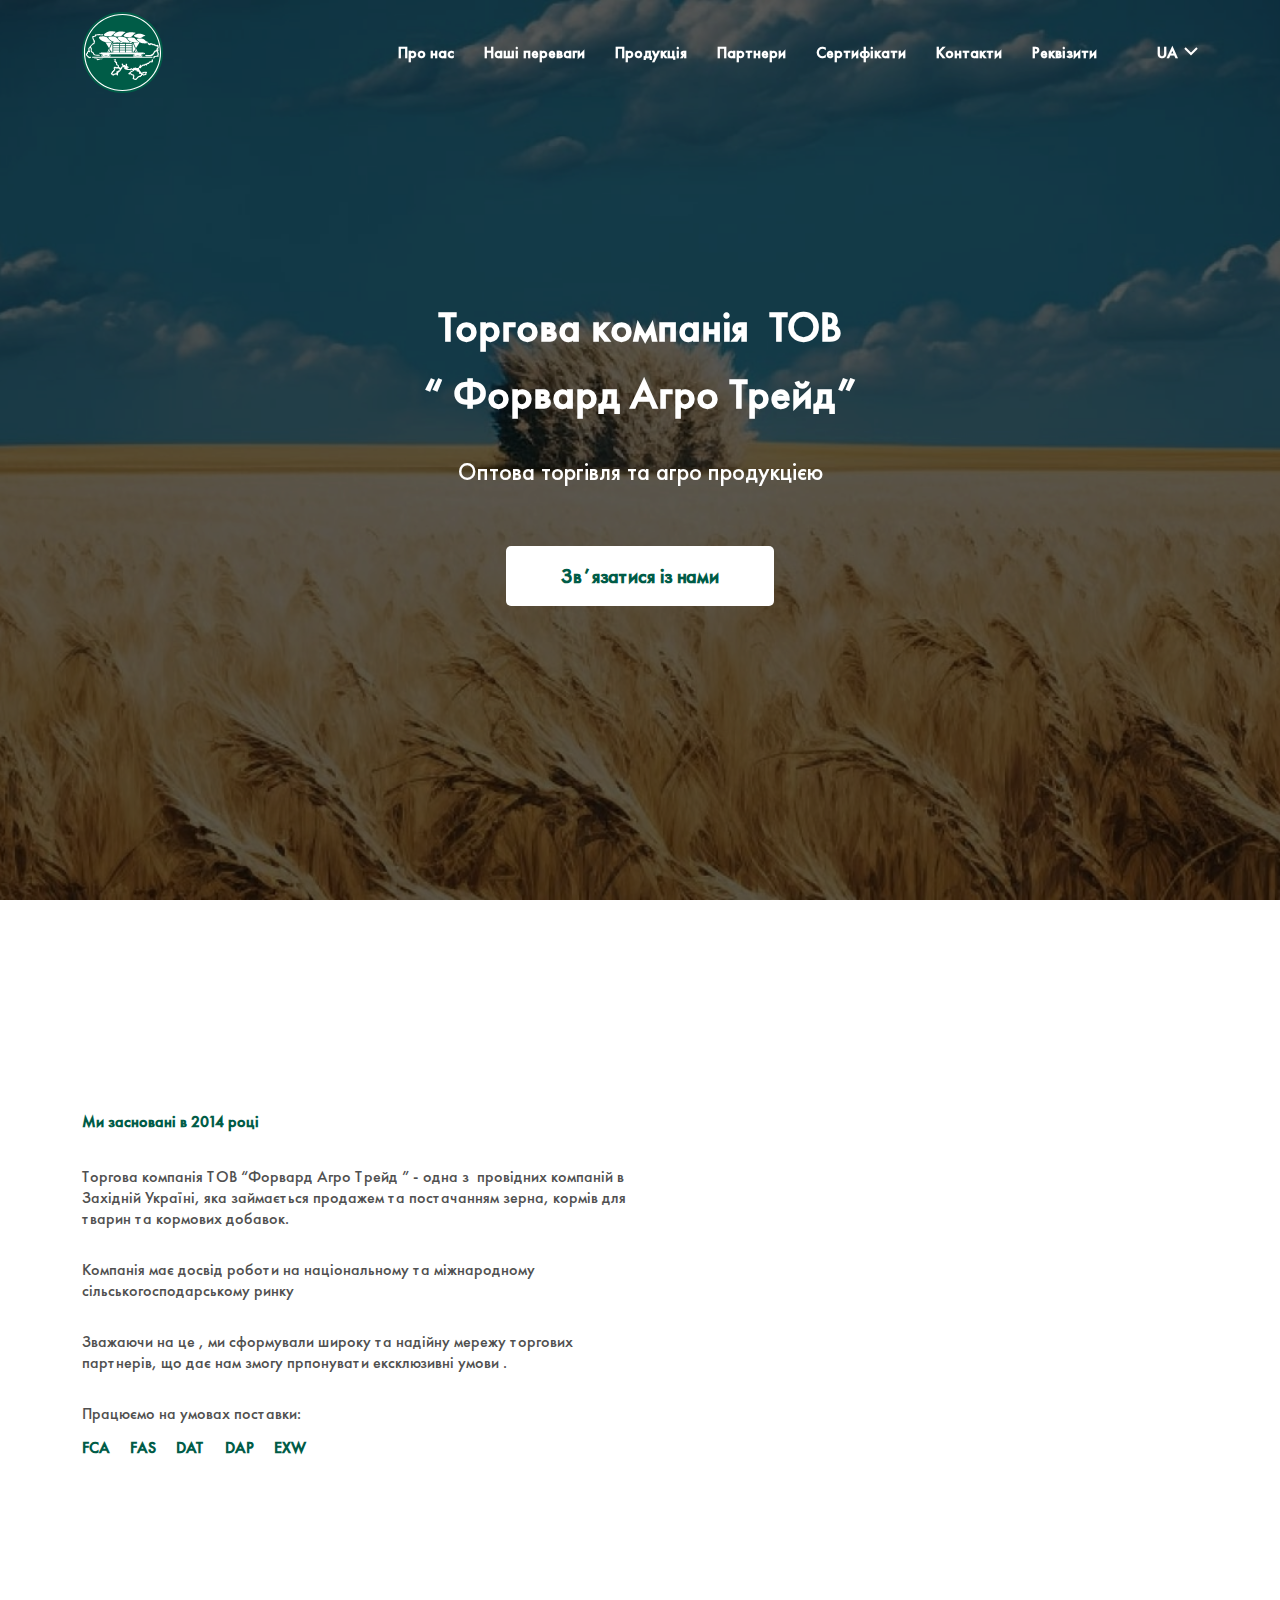
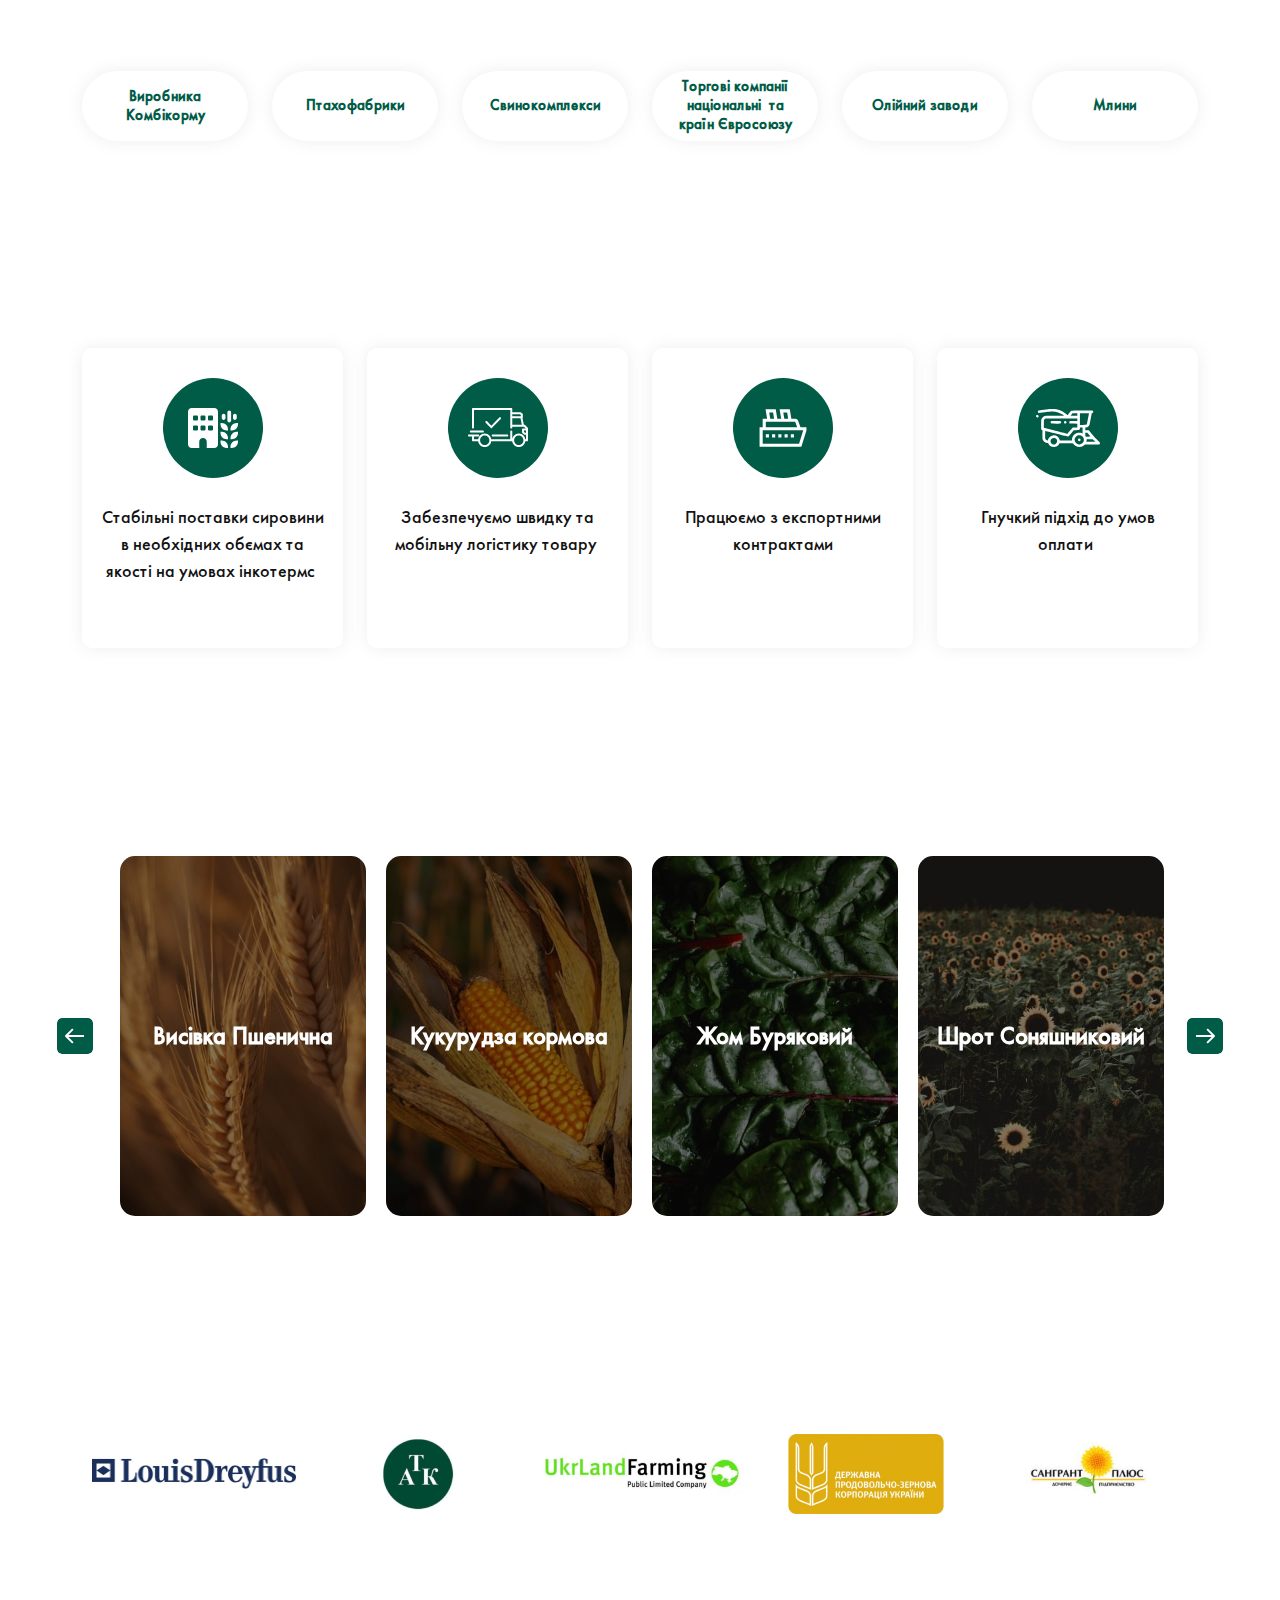
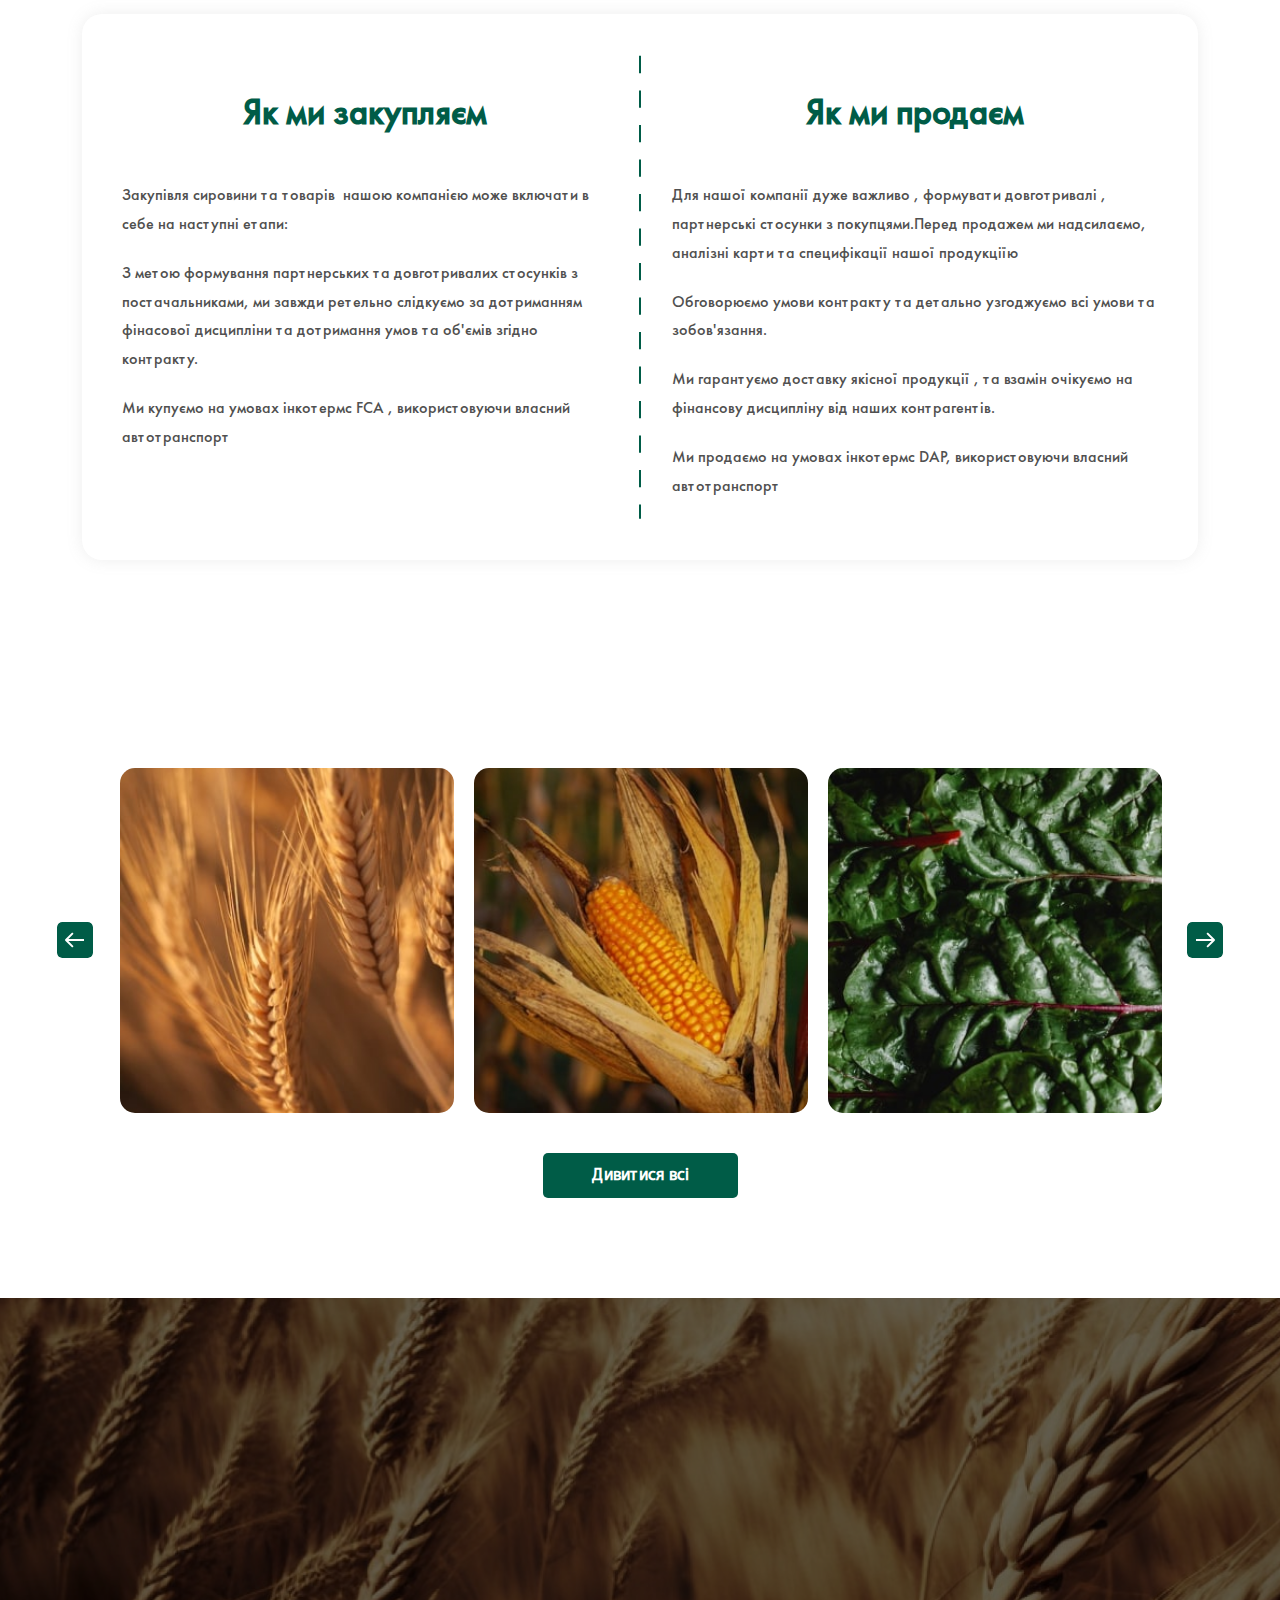
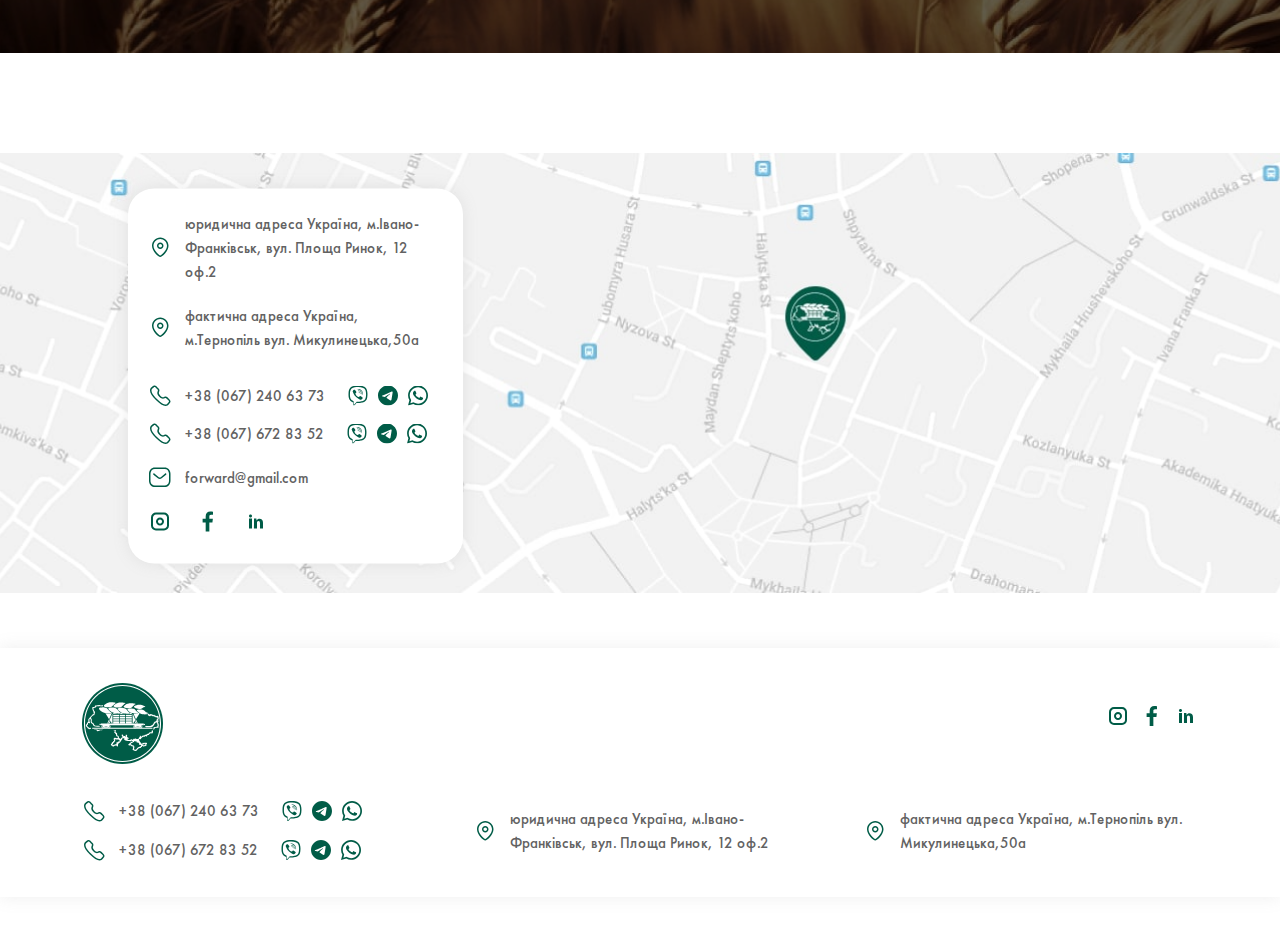
==== commit b068a310: "add fix" ====
--- a/index.html
+++ b/index.html
@@ -39,6 +39,9 @@
                                 </li>
                                 <li>
                                     <a href="#partners">Партнери</a>
+                                </li>
+                                <li>
+                                    <a href="certificates.html">Сертифікати</a>
                                 </li>
                                 <li>
                                     <a href="#contacts">Контакти</a>
--- a/css/style.css
+++ b/css/style.css
@@ -1 +1 @@
-@font-face{font-family:"Futura PT";src:url("../fonts/futura_pt_bold.eot");src:url("../fonts/futura_pt_bold.eot?#iefix") format("embedded-opentype"),url("../fonts/futura_pt_bold.woff2") format("woff2"),url("../fonts/futura_pt_bold.woff") format("woff"),url("../fonts/futura_pt_bold.ttf") format("truetype"),url("../fonts/futura_pt_bold.svg#futura_pt_bold") format("svg")}@font-face{font-family:"Futura PT";src:url("../fonts/futura_pt_book.eot");src:url("../fonts/futura_pt_book.eot?#iefix") format("embedded-opentype"),url("../fonts/futura_pt_book.woff2") format("woff2"),url("../fonts/futura_pt_book.woff") format("woff"),url("../fonts/futura_pt_book.ttf") format("truetype"),url("../fonts/futura_pt_book.svg#futura_pt_book") format("svg")}@font-face{font-family:"Futura PT";src:url("../fonts/futura_pt_heavy.eot");src:url("../fonts/futura_pt_heavy.eot?#iefix") format("embedded-opentype"),url("../fonts/futura_pt_heavy.woff2") format("woff2"),url("../fonts/futura_pt_heavy.woff") format("woff"),url("../fonts/futura_pt_heavy.ttf") format("truetype"),url("../fonts/futura_pt_heavy.svg#futura_pt_heavy") format("svg")}@font-face{font-family:"Futura PT";src:url("../fonts/futura_pt_light.eot");src:url("../fonts/futura_pt_light.eot?#iefix") format("embedded-opentype"),url("../fonts/futura_pt_light.woff2") format("woff2"),url("../fonts/futura_pt_light.woff") format("woff"),url("../fonts/futura_pt_light.ttf") format("truetype"),url("../fonts/futura_pt_light.svg#futura_pt_light") format("svg")}@font-face{font-family:"Futura PT";src:url("../fonts/futura_pt_medium.eot");src:url("../fonts/futura_pt_medium.eot?#iefix") format("embedded-opentype"),url("../fonts/futura_pt_medium.woff2") format("woff2"),url("../fonts/futura_pt_medium.woff") format("woff"),url("../fonts/futura_pt_medium.ttf") format("truetype"),url("../fonts/futura_pt_medium.svg#futura_pt_medium") format("svg")}@font-face{font-family:"MyriadPro";src:url("../fonts/myriadpro-bold.eot");src:url("../fonts/myriadpro-bold.eot?#iefix") format("embedded-opentype"),url("../fonts/myriadpro-bold.woff2") format("woff2"),url("../fonts/myriadpro-bold.woff") format("woff"),url("../fonts/myriadpro-bold.ttf") format("truetype"),url("../fonts/myriadpro-bold.svg#myriadpro-bold") format("svg")}@font-face{font-family:"MyriadPro";src:url("../fonts/MyriadProRegular.otf");src:url("../fonts/MyriadProRegular.ttf") format("truetype")}html{-webkit-box-sizing:border-box;box-sizing:border-box;scroll-behavior:smooth}*,:after,:before{-webkit-box-sizing:inherit;box-sizing:inherit}*{padding:0px;margin:0px;border:none;-webkit-tap-highlight-color:rgba(255,255,255,0);-webkit-focus-ring-color:rgba(0,0,0,0);-webkit-touch-callout:none;-webkit-tap-highlight-color:transparent!important}body,html{height:100%}a{text-decoration:none;color:inherit}a:hover{color:inherit}button:focus,input:focus{outline:transparent}li{margin:0;padding:0;list-style:none}h1,h2,h3,h4,h5,h6,li,ol,p,ul{margin:0;padding:0}body{position:relative;overflow-x:hidden;min-width:320px;max-width:100vw;cursor:default;font-family:"Futura PT";font-weight:400}.main{-webkit-box-flex:1;-ms-flex:1 1 auto;flex:1 1 auto}.pagewrapper{min-height:100%;display:-webkit-box;display:-ms-flexbox;display:flex;-webkit-box-orient:vertical;-webkit-box-direction:normal;-ms-flex-direction:column;flex-direction:column;position:relative;overflow:hidden}@media (min-width:1500px){.container{max-width:1330px}}@media (min-width:991.8px){.container.full-width{padding:0;max-width:100%}}.welcomescreen{height:100vh;min-height:700px;width:100%;display:-webkit-box;display:-ms-flexbox;display:flex;-webkit-box-align:center;-ms-flex-align:center;align-items:center;-webkit-box-pack:center;-ms-flex-pack:center;justify-content:center;position:relative}.welcomescreen__bg{position:absolute;z-index:-1;width:100%;height:100%;-o-object-fit:cover;object-fit:cover;-webkit-filter:brightness(60%);filter:brightness(60%)}.welcomescreen__bg img{width:100%;height:100%}.welcomescreen__inner{text-align:center}.welcomescreen__inner h1{font-style:normal;font-weight:700;font-size:54px;line-height:160%;color:#FFFFFF;margin-bottom:25px}.welcomescreen__inner p{font-weight:450;font-size:24px;line-height:160%;color:#fff;margin-bottom:55px}.welcomescreen__inner a{display:inline-block;background:#FFFFFF;border-radius:5px;padding:14px 55px;font-weight:700;font-size:20px;line-height:160%;color:#005C47;-webkit-transition:0.5s;transition:0.5s}.welcomescreen__inner a:hover{-webkit-transform:translateY(-5px);transform:translateY(-5px);-webkit-filter:brightness(90%);filter:brightness(90%)}.about{padding-top:100px}@media (max-width:1199.8px){.about{padding-top:80px}}.about__title h2{margin-bottom:50px;font-weight:700;font-size:36px;line-height:160%;text-align:center;color:#005C47}@media (max-width:991.8px){.about__title h2{font-size:28px}}@media (max-width:767.8px){.about__title h2{font-size:24px}}.about__img--mobile{display:none}.about__img{width:100%}.about__img img{width:100%;-o-object-fit:cover;object-fit:cover}.about__content h3{font-weight:600;font-size:16px;line-height:180%;color:#005C47;margin-bottom:30px}.about__content p{font-size:16px;color:#505050}.about__content p+p{margin-top:30px}.about__content p:last-child{margin-top:0px}.about__content strong{display:inline-block;color:#005C47;margin-top:10px;font-style:normal;font-weight:600;font-size:16px;line-height:180%}.about__content strong+strong{margin-left:20px}.cooperation{padding-top:100px}@media (max-width:1199.8px){.cooperation{padding-top:80px}}.cooperation__title h2{font-weight:700;font-size:36px;line-height:160%;text-align:center;color:#005C47;margin-bottom:20px}@media (max-width:991.8px){.cooperation__title h2{font-size:28px}}@media (max-width:767.8px){.cooperation__title h2{font-size:24px}}.cooperation__item{height:70px;max-width:200px;width:100%;display:-webkit-box;display:-ms-flexbox;display:flex;-webkit-box-align:center;-ms-flex-align:center;align-items:center;-webkit-box-pack:center;-ms-flex-pack:center;justify-content:center;font-weight:600;font-size:15px;line-height:19px;display:flex;align-items:center;text-align:center;color:#005C47;padding:16px;-webkit-box-shadow:0px 0px 16px rgba(140,140,140,0.15);box-shadow:0px 0px 16px rgba(140,140,140,0.15);border-radius:57px;background:#fff;margin:30px auto 0}.advantages{padding-top:100px}@media (max-width:1199.8px){.advantages{padding-top:80px}}.advantages__title h2{font-weight:700;font-size:36px;line-height:160%;text-align:center;color:#005C47}@media (max-width:991.8px){.advantages__title h2{font-size:28px}}@media (max-width:767.8px){.advantages__title h2{font-size:24px}}.advantages__item{text-align:center;padding:30px 15px;background:#FFFFFF;-webkit-box-shadow:0px 0px 16px rgba(140,140,140,0.15);box-shadow:0px 0px 16px rgba(140,140,140,0.15);border-radius:10px;width:100%;max-width:380px;margin:50px auto 0;height:300px}.advantages__item img{width:100px;background-size:cover;margin-bottom:20px}.advantages__item p{font-size:20px;line-height:160%;text-align:center;color:#121212}.products{padding-top:100px}@media (max-width:1199.8px){.products{padding-top:80px}}.products__title h2{font-weight:700;font-size:36px;line-height:160%;text-align:center;color:#005C47;margin-bottom:50px}@media (max-width:991.8px){.products__title h2{font-size:28px}}@media (max-width:767.8px){.products__title h2{font-size:24px}}.products__slider{position:relative}.products__slider .slick-arrow{position:absolute;top:50%;-webkit-transform:translateY(-50%);transform:translateY(-50%);z-index:2;width:36px;height:36px;background-size:cover;font-size:0;cursor:pointer;-webkit-transition:0.3s;transition:0.3s;border-radius:5px;overflow:hidden}.products__slider .slick-prev{background-image:url(../img/svg/slider-arrow-prev.svg);left:-10%}.products__slider .slick-prev:hover{-webkit-filter:brightness(150%);filter:brightness(150%)}.products__slider .slick-next{background-image:url(../img/svg/slider-arrow-next.svg);right:-10%}.products__slider .slick-next:hover{-webkit-filter:brightness(150%);filter:brightness(150%)}.products__slide{padding:0 10px;width:100%;height:360px}.products__item{display:block;width:100%;height:100%;position:relative;border-radius:15px;overflow:hidden;font-weight:700;font-size:28px;line-height:160%;display:-webkit-box;display:-ms-flexbox;display:flex;-webkit-box-align:center;-ms-flex-align:center;align-items:center;-webkit-box-pack:center;-ms-flex-pack:center;justify-content:center;color:#FFFFFF}.products__item span{text-align:center}.products__item:hover{color:#fff}.products__item:hover .products__item-bg{-webkit-filter:brightness(100%);filter:brightness(100%);-webkit-transform:scale(1.1);transform:scale(1.1)}.products__item .products__item-bg{-webkit-filter:brightness(50%);filter:brightness(50%);-webkit-transition:0.5s;transition:0.5s;position:absolute;width:100%;height:100%;-o-object-fit:cover;object-fit:cover;z-index:-1}.products__item .products__item-bg img{width:100%;height:100%;-o-object-fit:cover;object-fit:cover}.partners{padding-top:100px}@media (max-width:1199.8px){.partners{padding-top:80px}}.partners__title h2{font-weight:700;font-size:36px;line-height:160%;text-align:center;color:#005C47;margin-bottom:60px}@media (max-width:991.8px){.partners__title h2{font-size:28px}}@media (max-width:767.8px){.partners__title h2{font-size:24px}}.partners__slide{padding:0 10px;height:80px}.partners__slide a{width:100%;height:100%;display:-webkit-box;display:-ms-flexbox;display:flex;-webkit-box-align:center;-ms-flex-align:center;align-items:center;-webkit-box-pack:center;-ms-flex-pack:center;justify-content:center}.partners__slide img{max-width:100%;background-size:cover}.how{padding:100px 0}.how__inner{position:relative;background:#FFFFFF;padding:70px 40px 60px;-webkit-box-shadow:0px 0px 16px rgba(140,140,140,0.15);box-shadow:0px 0px 16px rgba(140,140,140,0.15);border-radius:20px}.how__inner:after{content:"";position:absolute;left:50%;top:50%;height:85%;width:2px;-webkit-transform:translate(-50%,-50%);transform:translate(-50%,-50%);background-image:url(../img/svg/Vector_green.svg);background-size:cover}.how__title h2{font-weight:700;font-size:36px;line-height:160%;text-align:center;color:#005C47;margin-bottom:40px}@media (max-width:991.8px){.how__title h2{font-size:28px}}@media (max-width:767.8px){.how__title h2{font-size:24px}}.how__content p{font-size:16px;line-height:180%;font-weight:500;color:#505050}.how__content p+p{margin-top:20px}.col-lg-6:nth-child(odd) .how__col{padding-right:20px}.col-lg-6:nth-child(2n) .how__col{padding-left:20px}.certificates{padding-bottom:100px}.certificates__title h2{font-weight:700;font-size:36px;line-height:160%;text-align:center;color:#005C47;margin-bottom:50px}@media (max-width:991.8px){.certificates__title h2{font-size:28px}}@media (max-width:767.8px){.certificates__title h2{font-size:24px}}.certificates__slider{position:relative}.certificates__slider .slick-arrow{position:absolute;top:50%;-webkit-transform:translateY(-50%);transform:translateY(-50%);z-index:2;width:36px;height:36px;background-size:cover;font-size:0;cursor:pointer;-webkit-transition:0.3s;transition:0.3s;border-radius:5px;overflow:hidden}.certificates__slider .slick-prev{background-image:url(../img/svg/slider-arrow-prev.svg);left:-10%}.certificates__slider .slick-prev:hover{-webkit-filter:brightness(150%);filter:brightness(150%)}.certificates__slider .slick-next{background-image:url(../img/svg/slider-arrow-next.svg);right:-10%}.certificates__slider .slick-next:hover{-webkit-filter:brightness(150%);filter:brightness(150%)}.certificates__slide{padding:0 10px;width:100%;height:345px}.certificates__item{display:block;width:100%;height:100%;position:relative;border-radius:15px;overflow:hidden;font-weight:700;font-size:28px;line-height:160%;display:-webkit-box;display:-ms-flexbox;display:flex;-webkit-box-align:center;-ms-flex-align:center;align-items:center;-webkit-box-pack:center;-ms-flex-pack:center;justify-content:center;-webkit-transition:0.3s;transition:0.3s}.certificates__item:hover{-webkit-filter:brightness(50%);filter:brightness(50%)}.certificates__item img{width:100%;height:100%;-o-object-fit:cover;object-fit:cover}.certificates__button{text-align:center;margin-top:40px}.certificates__button a{display:inline-block;font-family:"MyriadPro";font-weight:700;font-size:17px;line-height:160%;color:#FFFFFF;padding:9px 49px;background:#005C47;border-radius:5px;-webkit-transition:0.5s;transition:0.5s}.certificates__button a:hover{-webkit-transform:translateY(-5px);transform:translateY(-5px);-webkit-filter:brightness(80%);filter:brightness(80%)}.request{height:355px;width:100%;position:relative;display:-webkit-box;display:-ms-flexbox;display:flex;-webkit-box-align:center;-ms-flex-align:center;align-items:center;-webkit-box-pack:center;-ms-flex-pack:center;justify-content:center}.request__img{position:absolute;z-index:-1;width:100%;height:100%;top:0;left:0;-webkit-filter:brightness(40%);filter:brightness(40%)}.request__img img{width:100%;height:100%;-o-object-fit:cover;object-fit:cover}.request__content{text-align:center}.request__content h2{font-weight:700;font-size:40px;line-height:140%;text-align:center;color:#FFFFFF;margin-bottom:10px}.request__content p{font-size:15px;line-height:160%;text-align:center;color:#FFFFFF;margin-bottom:20px}.request__content-btn a{font-family:"MyriadPro";font-style:normal;font-weight:700;font-size:17px;line-height:160%;text-align:center;color:#005C47;background:#FFFFFF;border-radius:5px;padding:9px 54px;display:inline-block;-webkit-transition:0.5s;transition:0.5s}.request__content-btn a:hover{-webkit-transform:translateY(-5px);transform:translateY(-5px);-webkit-filter:brightness(80%);filter:brightness(80%)}.contacts{padding:100px 0 50px}.contacts__inner{position:relative}.contacts__img{display:block;position:relative;overflow:hidden}.contacts__img img{width:100%;height:440px;-o-object-fit:cover;object-fit:cover;-webkit-transition:0.5s;transition:0.5s}.contacts__img:hover img{-webkit-filter:brightness(90%);filter:brightness(90%);-webkit-transform:scale(1.05);transform:scale(1.05)}.contacts__content{position:absolute;max-width:335px;padding:23px 30px 10px 20px;top:50%;-webkit-transform:translateY(-50%);transform:translateY(-50%);left:10%;background:#FFFFFF;-webkit-box-shadow:0px 0px 16px rgba(140,140,140,0.15);box-shadow:0px 0px 16px rgba(140,140,140,0.15);border-radius:26px}.contact-field{display:-webkit-box;display:-ms-flexbox;display:flex;margin-bottom:20px}.contact-field a{display:-webkit-box;display:-ms-flexbox;display:flex;-webkit-box-align:center;-ms-flex-align:center;align-items:center;-webkit-transition:0.3s;transition:0.3s}.contact-field a+a{margin-left:10px}.contact-field p{font-size:15px;line-height:160%;padding:0 13px;color:#626262;-webkit-transition:0.3s;transition:0.3s}.contact-field img{-webkit-transition:0.3s;transition:0.3s;background-size:cover}.contact-field a:hover p{color:#005C47}.contact-field.socials a+a{margin-left:24px}.phone-field{margin:32px 0 20px}.phone-field .contact-field{margin:0}.phone-field .contact-field+.contact-field{margin:14px 0 0 0}.popup__window{width:100%;height:100vh;position:fixed;top:0;left:0;opacity:0;visibility:hidden;z-index:-1;-webkit-backdrop-filter:blur(5.5px);backdrop-filter:blur(5.5px);background-color:rgba(0,0,0,0.2);-webkit-transition:0.3s 0.1s;transition:0.3s 0.1s}.popup__window.active{opacity:1;visibility:visible;z-index:999;-webkit-transition:0.3s;transition:0.3s}.popup__window.active .popup__body{opacity:1;-webkit-transition:0.6s 0.1s;transition:0.6s 0.1s;-webkit-transform:translateY(0px);transform:translateY(0px)}.popup__wrapper{height:100vh;width:100%;display:-webkit-box;display:-ms-flexbox;display:flex;-webkit-box-align:center;-ms-flex-align:center;align-items:center;-webkit-box-pack:center;-ms-flex-pack:center;justify-content:center}.popup__body{max-width:980px;width:100%;padding:40px 60px;background:#FFFFFF;-webkit-box-shadow:0px 0px 16px rgba(140,140,140,0.15);box-shadow:0px 0px 16px rgba(140,140,140,0.15);border-radius:15px;position:relative;-webkit-transition:0.8s;transition:0.8s;opacity:0;-webkit-transform:translateY(-10px);transform:translateY(-10px)}.popup__close{position:absolute;top:40px;right:60px;cursor:pointer;-webkit-transition:0.3s;transition:0.3s}.popup__close img{width:19px;height:19px;background-size:cover}.popup__close:hover{-webkit-filter:brightness(80%);filter:brightness(80%)}.popup__title h2{text-align:center;font-weight:700;font-size:40px;line-height:160%;text-align:center;margin:0 auto 40px;color:#121212;max-width:350px}.popup__form .input-row{display:-webkit-box;display:-ms-flexbox;display:flex;-webkit-box-align:center;-ms-flex-align:center;align-items:center;-webkit-box-pack:justify;-ms-flex-pack:justify;justify-content:space-between}.popup__form .input-row+.input-row{margin-top:20px}.popup__form input{max-width:420px;width:100%;background-color:#fff;-webkit-box-shadow:0px 0px 16px rgba(140,140,140,0.15);box-shadow:0px 0px 16px rgba(140,140,140,0.15);border-radius:6px;padding:19px 20px;font-weight:300;font-size:14px;line-height:160%;font-family:"MyriadPro";color:#626262}.popup__form input+input{margin-left:20px}.popup__form input::-webkit-input-placeholder{font-size:14px;line-height:160%;color:#626262;-webkit-transition:0.3s 0.1s;transition:0.3s 0.1s}.popup__form input::-moz-placeholder{font-size:14px;line-height:160%;color:#626262;-moz-transition:0.3s 0.1s;transition:0.3s 0.1s}.popup__form input:-ms-input-placeholder{font-size:14px;line-height:160%;color:#626262;-ms-transition:0.3s 0.1s;transition:0.3s 0.1s}.popup__form input::-ms-input-placeholder{font-size:14px;line-height:160%;color:#626262;-ms-transition:0.3s 0.1s;transition:0.3s 0.1s}.popup__form input::placeholder{font-size:14px;line-height:160%;color:#626262;-webkit-transition:0.3s 0.1s;transition:0.3s 0.1s}.popup__form input:active::-webkit-input-placeholder,.popup__form input:focus::-webkit-input-placeholder{opacity:0}.popup__form input:active::-moz-placeholder,.popup__form input:focus::-moz-placeholder{opacity:0}.popup__form input:active:-ms-input-placeholder,.popup__form input:focus:-ms-input-placeholder{opacity:0}.popup__form input:active::-ms-input-placeholder,.popup__form input:focus::-ms-input-placeholder{opacity:0}.popup__form input:active::placeholder,.popup__form input:focus::placeholder{opacity:0}.popup__form textarea{width:100%;background-color:#fff;-webkit-box-shadow:0px 0px 16px rgba(140,140,140,0.15);box-shadow:0px 0px 16px rgba(140,140,140,0.15);font-family:"MyriadPro";border-radius:6px;padding:15px 20px;font-weight:300;font-size:14px;line-height:160%;color:#626262;resize:none;outline:none;height:90px}.popup__form textarea::-webkit-input-placeholder{font-size:14px;line-height:160%;color:#626262;-webkit-transition:0.3s 0.1s;transition:0.3s 0.1s}.popup__form textarea::-moz-placeholder{font-size:14px;line-height:160%;color:#626262;-moz-transition:0.3s 0.1s;transition:0.3s 0.1s}.popup__form textarea:-ms-input-placeholder{font-size:14px;line-height:160%;color:#626262;-ms-transition:0.3s 0.1s;transition:0.3s 0.1s}.popup__form textarea::-ms-input-placeholder{font-size:14px;line-height:160%;color:#626262;-ms-transition:0.3s 0.1s;transition:0.3s 0.1s}.popup__form textarea::placeholder{font-size:14px;line-height:160%;color:#626262;-webkit-transition:0.3s 0.1s;transition:0.3s 0.1s}.popup__form textarea:focus::-webkit-input-placeholder{opacity:0}.popup__form textarea:focus::-moz-placeholder{opacity:0}.popup__form textarea:focus:-ms-input-placeholder{opacity:0}.popup__form textarea:focus::-ms-input-placeholder{opacity:0}.popup__form textarea:focus::placeholder{opacity:0}.popup__form button{margin:40px auto 0;display:-webkit-box;display:-ms-flexbox;display:flex;-webkit-box-pack:center;-ms-flex-pack:center;justify-content:center;cursor:pointer;background:#005C47;border-radius:5px;padding:9px 54px;font-family:"MyriadPro";font-style:normal;font-weight:700;font-size:17px;line-height:160%;color:#FFFFFF;-webkit-transition:0.5s;transition:0.5s}.popup__form button:hover{-webkit-transform:translateY(-5px);transform:translateY(-5px);-webkit-filter:brightness(120%);filter:brightness(120%)}@media (max-width:1600.8px){.products__item{font-size:24px}.certificates__slider .slick-prev,.products__slider .slick-prev{left:-5%}.certificates__slider .slick-next,.products__slider .slick-next{right:-5%}.advantages__item p{font-size:18px;line-height:150%}}@media (max-width:1399.8px){.certificates__slider,.products__slider{margin:0 auto;width:95%}.welcomescreen__inner h1{font-size:42px}}@media (max-width:1199.8px){.certificates__slide{padding:0 7px;height:320px}}@media (max-width:991.8px){.request__content h2{font-size:36px;margin-bottom:20px}.request__content p{margin-bottom:25px}.how__title h2{margin-bottom:30px}.col-lg-6:nth-child(odd) .how__col{padding-right:0;padding-bottom:60px}.col-lg-6:nth-child(2n) .how__col{position:relative;padding-left:0;padding-top:60px}.col-lg-6:nth-child(2n) .how__col:after{content:"";position:absolute;left:50%;-webkit-transform:translateX(-50%);transform:translateX(-50%);height:2px;width:100%;top:0;background-size:cover;background-repeat:no-repeat;background-image:url(../img/svg/vector_mobile.svg)}.how__inner{padding:60px 30px}.how__inner:after{display:none}.popup__title h2{font-size:36px}.certificates__slider .slick-arrow,.products__slider .slick-arrow{width:30px;height:30px}.certificates__slider .slick-prev,.products__slider .slick-prev{left:-40px}.certificates__slider .slick-next,.products__slider .slick-next{right:-40px}.products__slide{padding:0 5px;height:300px}.certificates__slide{padding:0 5px;height:280px}.products__item{font-size:20px}.certificates__slider,.products__slider{width:90%}.advantages__title h2{margin-bottom:20px}.advantages__item{margin:30px auto 0}.advantages__item p{font-size:16px}.about__img{display:none}.about__img--mobile{display:block;width:100%;height:350px}.about__img--mobile img{width:100%;height:100%;-o-object-fit:cover;object-fit:cover}.about__title h2{margin-bottom:40px}.about__content{padding:0!important;margin-bottom:30px}.about__content h3{margin-bottom:20px;font-size:14px}.about__content p{font-size:14px}.about__content p+p{margin-top:20px}.welcomescreen__inner h1{font-size:36px}.welcomescreen__inner p{font-size:18px}}@media (min-width:767.9px){.certificates__slider.left-padding,.products__slider.left-padding{padding-left:0!important}}@media (max-width:767.8px){.certificates{padding-bottom:80px}.certificates .container,.partners .container,.products .container{max-width:100%;padding:0}.how{padding:80px 0}.popup__close{top:25px;right:30px}.popup__title h2{font-size:28px;margin-bottom:20px}.popup__form .input-row{-webkit-box-orient:vertical;-webkit-box-direction:normal;-ms-flex-direction:column;flex-direction:column}.popup__form .input-row+.input-row{margin-top:15px}.popup__form input+input{margin-left:0;margin-top:15px}.certificates__slider,.products__slider{width:100%}.advantages__item{height:250px}.advantages__item img{width:70px;margin-bottom:10px}.about__img--mobile{height:300px}}@media (max-width:575.8px){.contacts__content{max-width:340px;width:100%;padding:23px 20px;top:42px;-webkit-transform:translate(-50%,0%);transform:translate(-50%,0%);left:50%}.contacts__img img{height:714px}.contacts{padding:80px 0 50px}.request__content h2{font-size:30px;margin-bottom:25px}.request__content p{margin-bottom:35px}.how__inner{padding:50px 20px}.col-lg-6:nth-child(odd) .how__col{padding-bottom:40px}.col-lg-6:nth-child(2n) .how__col{padding-top:40px}.popup__form button{margin:30px auto 0;max-width:420px;width:100%}.popup__form input{padding:15px 18px}.popup__form textarea{max-width:420px}.popup__close{top:15px;right:15px}.popup__body{padding:35px 25px}.popup__title h2{font-size:22px}.advantages__inner .col-6{padding-left:10px;padding-right:10px}.advantages__item{height:220px;padding:25px 9px;margin:20px auto 0}.advantages__item p{font-size:13px}.about__img--mobile{height:240px}.cooperation__item{font-size:13px;margin:20px auto 0;padding:14px 18px}.welcomescreen__inner h1{font-size:28px}}@media (max-width:374.8px){.certificates__slide{height:250px}.advantages__item{padding:20px 9px;margin:12px auto 0}.advantages__inner .col-6{padding-left:6px;padding-right:6px}.advantages__item p{font-size:11px}.contacts__content{max-width:95%}.contact-field p{font-size:13px;padding:0px 10px}}.product-about{padding:136px 0 0px}.product-about__screen{display:-webkit-box;display:-ms-flexbox;display:flex;-webkit-box-align:center;-ms-flex-align:center;align-items:center;-webkit-box-pack:justify;-ms-flex-pack:justify;justify-content:space-between;height:380px;width:640px}.product-about__screen .small-slider{width:90px;height:100%;cursor:pointer}.product-about__screen .small-slider .slide-img{width:90px;height:80px;border-radius:15px;position:relative;overflow:hidden}.product-about__screen .small-slider .slide-img img{width:100%;height:100%;-o-object-fit:cover;object-fit:cover}.product-about__screen .small-slider .small-slide{margin-bottom:18px}.product-about__screen .small-slider .slick-list.draggable{height:380px!important}.product-about__screen .small-slider .slick-track{height:100%!important}.product-about__screen .big-slider{width:530px}.product-about__screen .big-slider .slide-img{border-radius:15px;position:relative;overflow:hidden;width:530px;height:380px}.product-about__screen .big-slider .slide-img img{width:100%;height:100%;-o-object-fit:cover;object-fit:cover;-o-object-position:center;object-position:center}.product-about__content-top{display:-webkit-box;display:-ms-flexbox;display:flex;-webkit-box-align:center;-ms-flex-align:center;align-items:center;-webkit-box-pack:justify;-ms-flex-pack:justify;justify-content:space-between;margin-bottom:40px}.product-about__content-top.mobile{display:none}.product-about__content-top h1{font-weight:700;font-size:28px;line-height:160%;color:#121212}.product-about__content-top span{font-size:15px;line-height:160%;padding:6px 30px;display:-webkit-box;display:-ms-flexbox;display:flex;-webkit-box-align:center;-ms-flex-align:center;align-items:center;text-align:center;border:1px solid #005C47;border-radius:5px;color:#005C47}.product-about__content-bottom dl{display:-webkit-box;display:-ms-flexbox;display:flex;width:100%;-webkit-box-pack:justify;-ms-flex-pack:justify;justify-content:space-between}.product-about__content-bottom dl+dl{margin-top:10px}.product-about__content-bottom dl dt{font-size:18px;line-height:160%;color:#626262;width:70%}.product-about__content-bottom dl dd{font-weight:700;font-size:17px;line-height:160%;text-align:right;color:#121212;width:30%}.product-about__content-bottom .price{font-weight:700;font-size:28px;line-height:160%;margin-top:30px;color:#005C47;display:block}.product-about__content-bottom .popup_btn{display:-webkit-box;display:-ms-flexbox;display:flex;-webkit-box-align:center;-ms-flex-align:center;align-items:center;-webkit-box-pack:center;-ms-flex-pack:center;justify-content:center;width:310px;height:44px;margin-top:20px;font-family:"MyriadPro";font-style:normal;font-weight:700;font-size:17px;line-height:160%;text-align:center;color:#FFFFFF;background:#005C47;border-radius:5px;-webkit-transition:0.5s;transition:0.5s}.product-about__content-bottom .popup_btn:hover{-webkit-transform:translateY(-5px);transform:translateY(-5px);-webkit-filter:brightness(90%);filter:brightness(90%)}.product-description{padding:80px 0 100px}.product-description__inner{position:relative;background:#FFFFFF;padding:40px 50px 40px;-webkit-box-shadow:0px 0px 16px rgba(140,140,140,0.15);box-shadow:0px 0px 16px rgba(140,140,140,0.15);border-radius:20px}.product-description__inner:after{content:"";position:absolute;left:50%;top:50%;height:85%;width:2px;-webkit-transform:translate(-50%,-50%);transform:translate(-50%,-50%);background-image:url(../img/svg/Vector_green.svg);background-size:cover}.product-description__title h2{font-weight:700;font-size:24px;line-height:160%;color:#005C47;text-align:center;margin-bottom:20px}.product-description__content p{font-family:"MyriadPro";font-style:normal;font-weight:400;font-size:18px;line-height:160%;color:#626262}.product-description__content p+p{margin-top:20px}.product-description__content dl{display:-webkit-box;display:-ms-flexbox;display:flex;-webkit-box-align:center;-ms-flex-align:center;align-items:center;-webkit-box-pack:justify;-ms-flex-pack:justify;justify-content:space-between;background:#FFFFFF;-webkit-box-shadow:0px 0px 16px rgba(140,140,140,0.15);box-shadow:0px 0px 16px rgba(140,140,140,0.15);border-radius:5px;padding:12px 15px}.product-description__content dl+dl{margin-top:10px}.col-lg-6:nth-child(odd) .product-description__col{padding-right:50px}.col-lg-6:nth-child(2n) .product-description__col{padding-left:50px}.request.product-page{margin:100px 0 50px}.products.product-page{padding:0}@media (max-width:1399.8px){.product-about__content-top span{-webkit-box-pack:center;-ms-flex-pack:center;justify-content:center;padding:6px 10px;width:120px}}@media (max-width:1199.8px){.product-about__content-top{display:none}.product-about__content-top.mobile{display:-webkit-box;display:-ms-flexbox;display:flex}.product-about__screen{margin-bottom:50px}}@media (max-width:991.8px){.product-description__inner{padding:60px 30px}.product-description__inner:after{display:none}.col-lg-6:nth-child(odd) .product-description__col{padding-right:0;padding-bottom:40px}.col-lg-6:nth-child(2n) .product-description__col{position:relative;padding-left:0;padding-top:40px}.col-lg-6:nth-child(2n) .product-description__col:after{content:"";position:absolute;left:50%;-webkit-transform:translateX(-50%);transform:translateX(-50%);height:2px;width:100%;top:0;background-size:cover;background-repeat:no-repeat;background-image:url(../img/svg/vector_mobile.svg)}.product-about__content-bottom dl{width:640px}}@media (max-width:767.8px){.product-about__content-bottom dl{width:100%}.product-about__content-top h1{font-size:24px}.request.product-page{margin:80px 0 50px}.product-description{padding:80px 0 80px}.product-description__content p{font-size:14px}.product-description__inner{padding:60px 10px}.product-about__screen{-webkit-box-orient:vertical;-webkit-box-direction:reverse;-ms-flex-direction:column-reverse;flex-direction:column-reverse}.product-about__screen .small-slider{width:100%;height:80px;overflow:hidden}.product-about__screen .big-slider{width:100%;margin-bottom:20px}.product-about__screen{height:auto;width:100%}.product-about__screen .big-slider .slide-img{width:100%;height:350px}.product-about__screen .small-slider .small-slide{margin-bottom:0;height:80px;margin:0 25px}.product-about__screen .small-slider .slick-list.draggable{margin:0 -25px}.product-about__screen .small-slider .slide-img{margin:0 auto}.product-about__screen .small-slider .slick-list.draggable{height:auto}.product-about__screen .small-slider .slick-track{height:90px!important}}@media (max-width:575.8px){.product-about__content-bottom dl dt{font-size:13px}.product-about__content-bottom dl dd{font-size:13px}.product-about__screen .small-slider .small-slide{margin:0 2vw}.product-about__screen .small-slider .slick-list.draggable{margin:0 -2vw}.product-about__content-bottom .popup_btn{width:100%}.product-about__content-bottom .price{text-align:center}.product-about__screen .big-slider .slide-img{height:320px}.product-about{padding:125px 0 0px}.product-about__content-top h1{max-width:220px}}@media (max-width:375px){.product-about__screen .small-slider .small-slide{margin:0 2vw}.product-about__screen .small-slider .slick-list.draggable{margin:0 -2vw}.product-about__screen .big-slider .slide-img{height:250px}.product-about__content-top h1{font-size:21px;max-width:200px}.product-about__content-top span{height:28px;width:auto;font-size:13px}}.certificates-page{padding:170px 0 80px}.certificates-page .row>*{padding-right:10px;padding-left:10px}.certificates-page__title{margin-bottom:40px;font-weight:700;font-size:36px;line-height:160%;text-align:center;color:#005C47}@media (max-width:991.8px){.certificates-page__title{font-size:28px}}@media (max-width:767.8px){.certificates-page__title{font-size:24px}}.certificates-page__title h1{font-weight:700;font-size:36px;line-height:160%}.certificates-page__item{margin-bottom:20px;width:100%;display:block;height:345px}.certificates-page__item img{border-radius:15px;width:100%;height:100%;-o-object-fit:cover;object-fit:cover}@media (max-width:1399.8px){.certificates-page__item{height:300px}.certificates-page{padding:145px 0 80px}}@media (max-width:1199.8px){.certificates-page{padding:130px 0 70px}.certificates-page__item{height:270px}}@media (max-width:991.8px){.certificates-page{padding:100px 0 70px}.certificates-page__item{height:250px}}@media (max-width:767.8px){.certificates-page__item{height:250px}}@media (max-width:575.8px){.certificates-page{padding:100px 0 60px}.certificates-page__item{max-width:320px;margin:0 auto 20px}}.details{padding:170px 0 0px}.details__title{margin-bottom:40px;font-weight:700;font-size:36px;line-height:160%;text-align:center;color:#005C47}@media (max-width:991.8px){.details__title{font-size:28px}}@media (max-width:767.8px){.details__title{font-size:24px}}.details__title h1{font-weight:700;font-size:36px;line-height:160%}.details__inner{width:100%;background:#FFFFFF;-webkit-box-shadow:0px 0px 16px rgba(140,140,140,0.15);box-shadow:0px 0px 16px rgba(140,140,140,0.15);border-radius:15px;display:-webkit-box;display:-ms-flexbox;display:flex}.details__col{width:50%}.details__col-head{padding:25px 61px;background:#005C47;border-radius:15px 0 0 15px;width:100%;display:-webkit-box;display:-ms-flexbox;display:flex;-webkit-box-align:center;-ms-flex-align:center;align-items:center;-webkit-box-pack:justify;-ms-flex-pack:justify;justify-content:space-between}.details__col-head h2{text-align:center;font-weight:600;font-size:24px;line-height:160%;color:#FFFFFF;margin:0 22px}.details__head-icon{width:43px;height:43px;display:-webkit-box;display:-ms-flexbox;display:flex;-webkit-box-align:center;-ms-flex-align:center;align-items:center;-webkit-box-pack:center;-ms-flex-pack:center;justify-content:center;border-radius:50%;background:#FFFFFF}.details__head-icon img{width:28px;background-size:cover}.details__col-content{padding:20px 25px 50px 61px}.details__col-content p{font-family:"MyriadPro";font-style:normal;font-weight:400;font-size:17px;line-height:198%}.details__col-content p+p{margin-top:30px}.details__col:nth-child(2) .details__col-head{border-radius:0 15px 15px 0;position:relative}.details__col:nth-child(2) .details__col-head:before{content:"";position:absolute;top:50%;left:0;-webkit-transform:translateY(-50%);transform:translateY(-50%);width:1px;height:90%;background-image:url(../img/svg/vector_white_details.svg);background-size:cover}.details__col:nth-child(2) .details__col-content{position:relative}.details__col:nth-child(2) .details__col-content:before{content:"";position:absolute;top:50%;left:0;-webkit-transform:translateY(-50%);transform:translateY(-50%);width:1px;height:95%;background-image:url(../img/svg/vector_green_details.svg);background-size:cover}@media (max-width:1399.8px){.details{padding:145px 0 0px}.details__col-head{padding:25px 25px}.details__col-content{padding:20px 25px 40px 40px}}@media (max-width:1199.8px){.details{padding:130px 0 0px}.details__col-head h2{font-size:20px;margin:0px 10px}.details__head-icon{width:38px;height:38px}.details__head-icon img{width:24px}.details__col-content p+p{margin-top:20px}}@media (max-width:991.8px){.details__col-head{padding:25px 40px}.details{padding:100px 0 0px}.details__col{width:100%}.details__inner{-ms-flex-wrap:wrap;flex-wrap:wrap}.details__col-head{border-radius:15px}.details__col:first-child .details__col-content{padding-bottom:120px}.details__col:nth-child(2) .details__col-head{border-radius:15px}.details__col:nth-child(2) .details__col-head:before{display:none}.details__col:nth-child(2) .details__col-content:before{top:-180px;left:50%;-webkit-transform:translate(-50%,0);transform:translate(-50%,0);width:80%;height:2px;background-image:url(../img/svg/vector_green_details_mobile.svg)}}@media (max-width:767.8px){.details__col-head h2{font-size:18px}.details__col-content p{font-size:16px}.details__col:nth-child(2) .details__col-content:before{top:-170px;width:90%}}@media (max-width:575.8px){.details__col:nth-child(2) .details__col-content:before{top:-130px}.details__col-content{padding:30px 20px 50px 20px}.details__col-head{padding:15px 20px}.details__col:first-child .details__col-content{padding-bottom:100px}.details__col-head h2{font-size:15px}.details__head-icon{width:32px;height:32px}.details__head-icon img{width:21px}}@media (max-width:375px){.details__col-content p{font-size:13px}}@media (max-width:350px){.details__col-head h2{font-size:13px}}.header{display:-webkit-box;display:-ms-flexbox;display:flex;-webkit-box-align:center;-ms-flex-align:center;align-items:center;width:100%;height:110px;position:fixed;z-index:5;-webkit-transition:0.4s;transition:0.4s}.header.header-active{background-color:rgba(255,255,255,0.99)}.header.header-active .header__menu ul>li a{color:#121212}.header.header-active .header__menu ul>li a:after{background-color:#121212}.header.header-active .header__lang svg path{stroke:#121212}.header.header-active .header__lang span{color:#121212}.header.header-active .burger-btn:after,.header.header-active .burger-btn:before{background:#121212}.header.header-active .burger-btn:before{-webkit-box-shadow:#121212 0 8px 0 0;box-shadow:#121212 0 8px 0 0}.header.header-active .burger-btn.active:before{background:#121212;-webkit-box-shadow:#121212 0 8px 0 0;box-shadow:#121212 0 8px 0 0;-webkit-box-shadow:transparent 0 0 0 0;box-shadow:transparent 0 0 0 0;top:50%;-webkit-transform:rotate(225deg);transform:rotate(225deg)}.header.white .header__menu ul>li a{color:#121212}.header.white .header__lang svg path{stroke:#121212}.header.white .header__lang span{color:#121212}.header.white.header-active{background-color:rgba(255,255,255,0.99)}.header__logo a{display:block;position:relative;z-index:55;width:81px}.header__logo img{width:100%;background-size:cover}.header__menu{display:-webkit-box;display:-ms-flexbox;display:flex}.header__menu ul{display:-webkit-box;display:-ms-flexbox;display:flex}.header__menu ul>li+li{margin-left:50px}.header__menu ul>li a{font-weight:700;font-size:16px;line-height:21px;color:#FFFFFF}.header__menu ul>li a:after{content:"";display:block;width:0;height:1px;background-color:#fff;-webkit-transition:0.4s;transition:0.4s}.header__menu ul>li a:hover:after{width:80%}.header__lang{position:relative;margin-left:80px;cursor:pointer}.header__lang span{font-weight:700;font-size:16px;line-height:21px;color:#FFFFFF;display:block;margin-bottom:5px;position:relative}.header__lang .current-lang{padding-right:20px;text-transform:uppercase}.header__lang .current-lang svg{position:absolute;right:0;top:5px}.header__lang .dropdown{position:absolute;visibility:hidden;opacity:0;z-index:-1;-webkit-transform:translateY(10px);transform:translateY(10px);-webkit-transition:0.4s;transition:0.4s;background-color:#fff;border-radius:10px;top:100%;left:0;padding:10px 20px 10px 15px;-webkit-box-shadow:1px 1px 4px rgba(0,0,0,0.4);box-shadow:1px 1px 4px rgba(0,0,0,0.4)}.header__lang .dropdown li{color:#121212;font-weight:700;font-size:16px;line-height:21px;display:block;margin-bottom:5px;text-transform:uppercase;-webkit-transition:0.3s;transition:0.3s}.header__lang .dropdown li:hover{color:#005C47;opacity:0.7}.header__lang:hover .dropdown{visibility:visible;opacity:1;z-index:1;-webkit-transform:translateY(0px);transform:translateY(0px)}@media (max-width:1199.8px){.header__menu ul>li+li{margin-left:35px}.header__lang{margin-left:60px}}@media (max-width:991.8px){.header__lang{margin-right:35px}.header__lang:hover .dropdown{visibility:hidden;opacity:0;z-index:-1;-webkit-transform:translateY(5px);transform:translateY(5px)}.header__lang .dropdown.active{visibility:visible;opacity:1;z-index:1;-webkit-transform:translateY(0px);transform:translateY(0px)}.header{height:90px}.header__logo a{width:70px}.header__menu{position:fixed;overflow:auto;z-index:20;width:100%;height:100%;top:0;left:0;-webkit-transition:0.5s;transition:0.5s;padding-top:25vh;background-color:#fff;-webkit-transform:translateX(100%);transform:translateX(100%);-webkit-transition:0.6s 0.3s;transition:0.6s 0.3s}.header__menu ul{-webkit-box-orient:vertical;-webkit-box-direction:normal;-ms-flex-direction:column;flex-direction:column;-webkit-box-align:center;-ms-flex-align:center;align-items:center;width:100%;height:100%}.header__menu ul>li a{font-weight:700;font-size:16px;line-height:21px;color:#121212;opacity:0;-webkit-transition:0.2s;transition:0.2s}.header__menu ul>li+li{margin-left:0px;margin-top:30px}.header__menu.active{opacity:1;-webkit-transform:translateX(0%);transform:translateX(0%);-webkit-transition:0.6s;transition:0.6s}.header__menu.active ul>li a{opacity:1;-webkit-transition:1s 0.5s;transition:1s 0.5s}.burger-btn{background:transparent;position:relative;z-index:55;display:block;height:25px;width:40px}.burger-btn:after,.burger-btn:before{background:#fff;-webkit-backface-visibility:hidden;backface-visibility:hidden;content:"";height:3px;border-radius:5px;left:0;-webkit-transition:0.75s;transition:0.75s;width:30px}.burger-btn:before{-webkit-box-shadow:#fff 0 8px 0 0;box-shadow:#fff 0 8px 0 0;position:absolute;top:0}.burger-btn:after{position:absolute;top:calc(100% - 9px)}.burger-btn.active:before{background:#121212;-webkit-box-shadow:#121212 0 8px 0 0;box-shadow:#121212 0 8px 0 0;-webkit-box-shadow:transparent 0 0 0 0;box-shadow:transparent 0 0 0 0;top:50%;-webkit-transform:rotate(225deg);transform:rotate(225deg)}.burger-btn.active:after{background:#121212;top:50%;-webkit-transform:rotate(315deg);transform:rotate(315deg)}.header.white .burger-btn{background:transparent;position:relative;z-index:55;display:block;height:25px;width:40px}.header.white .burger-btn:after,.header.white .burger-btn:before{background:#121212;-webkit-backface-visibility:hidden;backface-visibility:hidden;content:"";height:3px;border-radius:5px;left:0;-webkit-transition:0.75s;transition:0.75s;width:30px}.header.white .burger-btn:before{-webkit-box-shadow:#121212 0 8px 0 0;box-shadow:#121212 0 8px 0 0;position:absolute;top:0}.header.white .burger-btn:after{position:absolute;top:calc(100% - 9px)}.header.white .burger-btn.active:before{background:#121212;-webkit-box-shadow:#121212 0 8px 0 0;box-shadow:#121212 0 8px 0 0;-webkit-box-shadow:transparent 0 0 0 0;box-shadow:transparent 0 0 0 0;top:50%;-webkit-transform:rotate(225deg);transform:rotate(225deg)}.header.white .burger-btn.active:after{background:#121212;top:50%;-webkit-transform:rotate(315deg);transform:rotate(315deg)}}.footer{margin-bottom:64px;background:#FFFFFF;padding:35px 0;-webkit-box-shadow:0px 0px 16px rgba(140,140,140,0.15);box-shadow:0px 0px 16px rgba(140,140,140,0.15)}.footer__inner{display:-webkit-box;display:-ms-flexbox;display:flex;-webkit-box-align:center;-ms-flex-align:center;align-items:center;-webkit-box-pack:justify;-ms-flex-pack:justify;justify-content:space-between;-ms-flex-wrap:wrap;flex-wrap:wrap}.footer__col{max-width:300px}.footer__col .contact-field{margin:0}.footer__col .contact-field p{font-size:15px}.footer__col .contact-field+.contact-field{margin-top:15px}.footer__col-mobile{display:none}@media (max-width:1399.8px){.footer__col{max-width:30%;width:100%;margin-top:30px}.footer__col.socials{display:none}.footer__logo{width:50%}.footer__col-mobile{display:block;width:50%}.footer__col-mobile .contact-field{-webkit-box-pack:end;-ms-flex-pack:end;justify-content:flex-end}.footer{margin-bottom:35px}}@media (max-width:991.8px){.footer__col{max-width:100%}}@media (max-width:575.8px){.footer{margin-bottom:0;padding:35px 0 45px}}+@font-face{font-family:"Futura PT";src:url("../fonts/futura_pt_bold.eot");src:url("../fonts/futura_pt_bold.eot?#iefix") format("embedded-opentype"),url("../fonts/futura_pt_bold.woff2") format("woff2"),url("../fonts/futura_pt_bold.woff") format("woff"),url("../fonts/futura_pt_bold.ttf") format("truetype"),url("../fonts/futura_pt_bold.svg#futura_pt_bold") format("svg")}@font-face{font-family:"Futura PT";src:url("../fonts/futura_pt_book.eot");src:url("../fonts/futura_pt_book.eot?#iefix") format("embedded-opentype"),url("../fonts/futura_pt_book.woff2") format("woff2"),url("../fonts/futura_pt_book.woff") format("woff"),url("../fonts/futura_pt_book.ttf") format("truetype"),url("../fonts/futura_pt_book.svg#futura_pt_book") format("svg")}@font-face{font-family:"Futura PT";src:url("../fonts/futura_pt_heavy.eot");src:url("../fonts/futura_pt_heavy.eot?#iefix") format("embedded-opentype"),url("../fonts/futura_pt_heavy.woff2") format("woff2"),url("../fonts/futura_pt_heavy.woff") format("woff"),url("../fonts/futura_pt_heavy.ttf") format("truetype"),url("../fonts/futura_pt_heavy.svg#futura_pt_heavy") format("svg")}@font-face{font-family:"Futura PT";src:url("../fonts/futura_pt_light.eot");src:url("../fonts/futura_pt_light.eot?#iefix") format("embedded-opentype"),url("../fonts/futura_pt_light.woff2") format("woff2"),url("../fonts/futura_pt_light.woff") format("woff"),url("../fonts/futura_pt_light.ttf") format("truetype"),url("../fonts/futura_pt_light.svg#futura_pt_light") format("svg")}@font-face{font-family:"Futura PT";src:url("../fonts/futura_pt_medium.eot");src:url("../fonts/futura_pt_medium.eot?#iefix") format("embedded-opentype"),url("../fonts/futura_pt_medium.woff2") format("woff2"),url("../fonts/futura_pt_medium.woff") format("woff"),url("../fonts/futura_pt_medium.ttf") format("truetype"),url("../fonts/futura_pt_medium.svg#futura_pt_medium") format("svg")}@font-face{font-family:"MyriadPro";src:url("../fonts/myriadpro-bold.eot");src:url("../fonts/myriadpro-bold.eot?#iefix") format("embedded-opentype"),url("../fonts/myriadpro-bold.woff2") format("woff2"),url("../fonts/myriadpro-bold.woff") format("woff"),url("../fonts/myriadpro-bold.ttf") format("truetype"),url("../fonts/myriadpro-bold.svg#myriadpro-bold") format("svg")}@font-face{font-family:"MyriadPro";src:url("../fonts/MyriadProRegular.otf");src:url("../fonts/MyriadProRegular.ttf") format("truetype")}html{-webkit-box-sizing:border-box;box-sizing:border-box;scroll-behavior:smooth}*,:after,:before{-webkit-box-sizing:inherit;box-sizing:inherit}*{padding:0px;margin:0px;border:none;-webkit-tap-highlight-color:rgba(255,255,255,0);-webkit-focus-ring-color:rgba(0,0,0,0);-webkit-touch-callout:none;-webkit-tap-highlight-color:transparent!important}body,html{height:100%}a{text-decoration:none;color:inherit}a:hover{color:inherit}button:focus,input:focus{outline:transparent}li{margin:0;padding:0;list-style:none}h1,h2,h3,h4,h5,h6,li,ol,p,ul{margin:0;padding:0}body{position:relative;overflow-x:hidden;min-width:320px;max-width:100vw;cursor:default;font-family:"Futura PT";font-weight:400}.main{-webkit-box-flex:1;-ms-flex:1 1 auto;flex:1 1 auto}.pagewrapper{min-height:100%;display:-webkit-box;display:-ms-flexbox;display:flex;-webkit-box-orient:vertical;-webkit-box-direction:normal;-ms-flex-direction:column;flex-direction:column;position:relative;overflow:hidden}@media (min-width:1500px){.container{max-width:1330px}}@media (min-width:991.8px){.container.full-width{padding:0;max-width:100%}}.welcomescreen{height:100vh;min-height:700px;width:100%;display:-webkit-box;display:-ms-flexbox;display:flex;-webkit-box-align:center;-ms-flex-align:center;align-items:center;-webkit-box-pack:center;-ms-flex-pack:center;justify-content:center;position:relative}.welcomescreen__bg{position:absolute;z-index:-1;width:100%;height:100%;-o-object-fit:cover;object-fit:cover;-webkit-filter:brightness(60%);filter:brightness(60%)}.welcomescreen__bg img{width:100%;height:100%}.welcomescreen__inner{text-align:center}.welcomescreen__inner h1{font-style:normal;font-weight:700;font-size:54px;line-height:160%;color:#FFFFFF;margin-bottom:25px}.welcomescreen__inner p{font-weight:450;font-size:24px;line-height:160%;color:#fff;margin-bottom:55px}.welcomescreen__inner a{display:inline-block;background:#FFFFFF;border-radius:5px;padding:14px 55px;font-weight:700;font-size:20px;line-height:160%;color:#005C47;-webkit-transition:0.5s;transition:0.5s}.welcomescreen__inner a:hover{-webkit-transform:translateY(-5px);transform:translateY(-5px);-webkit-filter:brightness(90%);filter:brightness(90%)}.about{padding-top:100px}@media (max-width:1199.8px){.about{padding-top:80px}}.about__title h2{margin-bottom:50px;font-weight:700;font-size:36px;line-height:160%;text-align:center;color:#005C47}@media (max-width:991.8px){.about__title h2{font-size:28px}}@media (max-width:767.8px){.about__title h2{font-size:24px}}.about__img--mobile{display:none}.about__img{width:100%}.about__img img{width:100%;-o-object-fit:cover;object-fit:cover}.about__content h3{font-weight:600;font-size:16px;line-height:180%;color:#005C47;margin-bottom:30px}.about__content p{font-size:16px;color:#505050}.about__content p+p{margin-top:30px}.about__content p:last-child{margin-top:0px}.about__content strong{display:inline-block;color:#005C47;margin-top:10px;font-style:normal;font-weight:600;font-size:16px;line-height:180%}.about__content strong+strong{margin-left:20px}.cooperation{padding-top:100px}@media (max-width:1199.8px){.cooperation{padding-top:80px}}.cooperation__title h2{font-weight:700;font-size:36px;line-height:160%;text-align:center;color:#005C47;margin-bottom:20px}@media (max-width:991.8px){.cooperation__title h2{font-size:28px}}@media (max-width:767.8px){.cooperation__title h2{font-size:24px}}.cooperation__item{height:70px;max-width:200px;width:100%;display:-webkit-box;display:-ms-flexbox;display:flex;-webkit-box-align:center;-ms-flex-align:center;align-items:center;-webkit-box-pack:center;-ms-flex-pack:center;justify-content:center;font-weight:600;font-size:15px;line-height:19px;display:flex;align-items:center;text-align:center;color:#005C47;padding:16px;-webkit-box-shadow:0px 0px 16px rgba(140,140,140,0.15);box-shadow:0px 0px 16px rgba(140,140,140,0.15);border-radius:57px;background:#fff;margin:30px auto 0}.advantages{padding-top:100px}@media (max-width:1199.8px){.advantages{padding-top:80px}}.advantages__title h2{font-weight:700;font-size:36px;line-height:160%;text-align:center;color:#005C47}@media (max-width:991.8px){.advantages__title h2{font-size:28px}}@media (max-width:767.8px){.advantages__title h2{font-size:24px}}.advantages__item{text-align:center;padding:30px 15px;background:#FFFFFF;-webkit-box-shadow:0px 0px 16px rgba(140,140,140,0.15);box-shadow:0px 0px 16px rgba(140,140,140,0.15);border-radius:10px;width:100%;max-width:380px;margin:50px auto 0;height:300px}.advantages__item img{width:100px;background-size:cover;margin-bottom:20px}.advantages__item p{font-size:20px;line-height:160%;text-align:center;color:#121212}.products{padding-top:100px}@media (max-width:1199.8px){.products{padding-top:80px}}.products__title h2{font-weight:700;font-size:36px;line-height:160%;text-align:center;color:#005C47;margin-bottom:50px}@media (max-width:991.8px){.products__title h2{font-size:28px}}@media (max-width:767.8px){.products__title h2{font-size:24px}}.products__slider{position:relative}.products__slider .slick-arrow{position:absolute;top:50%;-webkit-transform:translateY(-50%);transform:translateY(-50%);z-index:2;width:36px;height:36px;background-size:cover;font-size:0;cursor:pointer;-webkit-transition:0.3s;transition:0.3s;border-radius:5px;overflow:hidden}.products__slider .slick-prev{background-image:url(../img/svg/slider-arrow-prev.svg);left:-10%}.products__slider .slick-prev:hover{-webkit-filter:brightness(150%);filter:brightness(150%)}.products__slider .slick-next{background-image:url(../img/svg/slider-arrow-next.svg);right:-10%}.products__slider .slick-next:hover{-webkit-filter:brightness(150%);filter:brightness(150%)}.products__slide{padding:0 10px;width:100%;height:360px}.products__item{display:block;width:100%;height:100%;position:relative;border-radius:15px;overflow:hidden;font-weight:700;font-size:28px;line-height:160%;display:-webkit-box;display:-ms-flexbox;display:flex;-webkit-box-align:center;-ms-flex-align:center;align-items:center;-webkit-box-pack:center;-ms-flex-pack:center;justify-content:center;color:#FFFFFF}.products__item span{text-align:center}.products__item:hover{color:#fff}.products__item:hover .products__item-bg{-webkit-filter:brightness(100%);filter:brightness(100%);-webkit-transform:scale(1.1);transform:scale(1.1)}.products__item .products__item-bg{-webkit-filter:brightness(50%);filter:brightness(50%);-webkit-transition:0.5s;transition:0.5s;position:absolute;width:100%;height:100%;-o-object-fit:cover;object-fit:cover;z-index:-1}.products__item .products__item-bg img{width:100%;height:100%;-o-object-fit:cover;object-fit:cover}.partners{padding-top:100px}@media (max-width:1199.8px){.partners{padding-top:80px}}.partners__title h2{font-weight:700;font-size:36px;line-height:160%;text-align:center;color:#005C47;margin-bottom:60px}@media (max-width:991.8px){.partners__title h2{font-size:28px}}@media (max-width:767.8px){.partners__title h2{font-size:24px}}.partners__slide{padding:0 10px;height:80px}.partners__slide a{width:100%;height:100%;display:-webkit-box;display:-ms-flexbox;display:flex;-webkit-box-align:center;-ms-flex-align:center;align-items:center;-webkit-box-pack:center;-ms-flex-pack:center;justify-content:center}.partners__slide img{max-width:100%;background-size:cover}.how{padding:100px 0}.how__inner{position:relative;background:#FFFFFF;padding:70px 40px 60px;-webkit-box-shadow:0px 0px 16px rgba(140,140,140,0.15);box-shadow:0px 0px 16px rgba(140,140,140,0.15);border-radius:20px}.how__inner:after{content:"";position:absolute;left:50%;top:50%;height:85%;width:2px;-webkit-transform:translate(-50%,-50%);transform:translate(-50%,-50%);background-image:url(../img/svg/Vector_green.svg);background-size:cover}.how__title h2{font-weight:700;font-size:36px;line-height:160%;text-align:center;color:#005C47;margin-bottom:40px}@media (max-width:991.8px){.how__title h2{font-size:28px}}@media (max-width:767.8px){.how__title h2{font-size:24px}}.how__content p{font-size:16px;line-height:180%;font-weight:500;color:#505050}.how__content p+p{margin-top:20px}.col-lg-6:nth-child(odd) .how__col{padding-right:20px}.col-lg-6:nth-child(2n) .how__col{padding-left:20px}.certificates{padding-bottom:100px}.certificates__title h2{font-weight:700;font-size:36px;line-height:160%;text-align:center;color:#005C47;margin-bottom:50px}@media (max-width:991.8px){.certificates__title h2{font-size:28px}}@media (max-width:767.8px){.certificates__title h2{font-size:24px}}.certificates__slider{position:relative}.certificates__slider .slick-arrow{position:absolute;top:50%;-webkit-transform:translateY(-50%);transform:translateY(-50%);z-index:2;width:36px;height:36px;background-size:cover;font-size:0;cursor:pointer;-webkit-transition:0.3s;transition:0.3s;border-radius:5px;overflow:hidden}.certificates__slider .slick-prev{background-image:url(../img/svg/slider-arrow-prev.svg);left:-10%}.certificates__slider .slick-prev:hover{-webkit-filter:brightness(150%);filter:brightness(150%)}.certificates__slider .slick-next{background-image:url(../img/svg/slider-arrow-next.svg);right:-10%}.certificates__slider .slick-next:hover{-webkit-filter:brightness(150%);filter:brightness(150%)}.certificates__slide{padding:0 10px;width:100%;height:345px}.certificates__item{display:block;width:100%;height:100%;position:relative;border-radius:15px;overflow:hidden;font-weight:700;font-size:28px;line-height:160%;display:-webkit-box;display:-ms-flexbox;display:flex;-webkit-box-align:center;-ms-flex-align:center;align-items:center;-webkit-box-pack:center;-ms-flex-pack:center;justify-content:center;-webkit-transition:0.3s;transition:0.3s}.certificates__item:hover{-webkit-filter:brightness(50%);filter:brightness(50%)}.certificates__item img{width:100%;height:100%;-o-object-fit:cover;object-fit:cover}.certificates__button{text-align:center;margin-top:40px}.certificates__button a{display:inline-block;font-family:"MyriadPro";font-weight:700;font-size:17px;line-height:160%;color:#FFFFFF;padding:9px 49px;background:#005C47;border-radius:5px;-webkit-transition:0.5s;transition:0.5s}.certificates__button a:hover{-webkit-transform:translateY(-5px);transform:translateY(-5px);-webkit-filter:brightness(80%);filter:brightness(80%)}.request{height:355px;width:100%;position:relative;display:-webkit-box;display:-ms-flexbox;display:flex;-webkit-box-align:center;-ms-flex-align:center;align-items:center;-webkit-box-pack:center;-ms-flex-pack:center;justify-content:center}.request__img{position:absolute;z-index:-1;width:100%;height:100%;top:0;left:0;-webkit-filter:brightness(40%);filter:brightness(40%)}.request__img img{width:100%;height:100%;-o-object-fit:cover;object-fit:cover}.request__content{text-align:center}.request__content h2{font-weight:700;font-size:40px;line-height:140%;text-align:center;color:#FFFFFF;margin-bottom:10px}.request__content p{font-size:15px;line-height:160%;text-align:center;color:#FFFFFF;margin-bottom:20px}.request__content-btn a{font-family:"MyriadPro";font-style:normal;font-weight:700;font-size:17px;line-height:160%;text-align:center;color:#005C47;background:#FFFFFF;border-radius:5px;padding:9px 54px;display:inline-block;-webkit-transition:0.5s;transition:0.5s}.request__content-btn a:hover{-webkit-transform:translateY(-5px);transform:translateY(-5px);-webkit-filter:brightness(80%);filter:brightness(80%)}.contacts{padding:100px 0 50px}.contacts__inner{position:relative}.contacts__img{display:block;position:relative;overflow:hidden}.contacts__img img{width:100%;height:440px;-o-object-fit:cover;object-fit:cover;-webkit-transition:0.5s;transition:0.5s}.contacts__img:hover img{-webkit-filter:brightness(90%);filter:brightness(90%);-webkit-transform:scale(1.05);transform:scale(1.05)}.contacts__content{position:absolute;max-width:335px;padding:23px 30px 10px 20px;top:50%;-webkit-transform:translateY(-50%);transform:translateY(-50%);left:10%;background:#FFFFFF;-webkit-box-shadow:0px 0px 16px rgba(140,140,140,0.15);box-shadow:0px 0px 16px rgba(140,140,140,0.15);border-radius:26px}.contact-field{display:-webkit-box;display:-ms-flexbox;display:flex;margin-bottom:20px}.contact-field a{display:-webkit-box;display:-ms-flexbox;display:flex;-webkit-box-align:center;-ms-flex-align:center;align-items:center;-webkit-transition:0.3s;transition:0.3s}.contact-field a+a{margin-left:10px}.contact-field p{font-size:15px;line-height:160%;padding:0 13px;color:#626262;-webkit-transition:0.3s;transition:0.3s}.contact-field img{-webkit-transition:0.3s;transition:0.3s;background-size:cover}.contact-field a:hover p{color:#005C47}.contact-field.socials a+a{margin-left:24px}.phone-field{margin:32px 0 20px}.phone-field .contact-field{margin:0}.phone-field .contact-field+.contact-field{margin:14px 0 0 0}.popup__window{width:100%;height:100vh;position:fixed;top:0;left:0;opacity:0;visibility:hidden;z-index:-1;-webkit-backdrop-filter:blur(5.5px);backdrop-filter:blur(5.5px);background-color:rgba(0,0,0,0.2);-webkit-transition:0.3s 0.1s;transition:0.3s 0.1s}.popup__window.active{opacity:1;visibility:visible;z-index:999;-webkit-transition:0.3s;transition:0.3s}.popup__window.active .popup__body{opacity:1;-webkit-transition:0.6s 0.1s;transition:0.6s 0.1s;-webkit-transform:translateY(0px);transform:translateY(0px)}.popup__wrapper{height:100vh;width:100%;display:-webkit-box;display:-ms-flexbox;display:flex;-webkit-box-align:center;-ms-flex-align:center;align-items:center;-webkit-box-pack:center;-ms-flex-pack:center;justify-content:center}.popup__body{max-width:980px;width:100%;padding:40px 60px;background:#FFFFFF;-webkit-box-shadow:0px 0px 16px rgba(140,140,140,0.15);box-shadow:0px 0px 16px rgba(140,140,140,0.15);border-radius:15px;position:relative;-webkit-transition:0.8s;transition:0.8s;opacity:0;-webkit-transform:translateY(-10px);transform:translateY(-10px)}.popup__close{position:absolute;top:40px;right:60px;cursor:pointer;-webkit-transition:0.3s;transition:0.3s}.popup__close img{width:19px;height:19px;background-size:cover}.popup__close:hover{-webkit-filter:brightness(80%);filter:brightness(80%)}.popup__title h2{text-align:center;font-weight:700;font-size:40px;line-height:160%;text-align:center;margin:0 auto 40px;color:#121212;max-width:350px}.popup__form .input-row{display:-webkit-box;display:-ms-flexbox;display:flex;-webkit-box-align:center;-ms-flex-align:center;align-items:center;-webkit-box-pack:justify;-ms-flex-pack:justify;justify-content:space-between}.popup__form .input-row+.input-row{margin-top:20px}.popup__form input{max-width:420px;width:100%;background-color:#fff;-webkit-box-shadow:0px 0px 16px rgba(140,140,140,0.15);box-shadow:0px 0px 16px rgba(140,140,140,0.15);border-radius:6px;padding:19px 20px;font-weight:300;font-size:14px;line-height:160%;font-family:"MyriadPro";color:#626262}.popup__form input+input{margin-left:20px}.popup__form input::-webkit-input-placeholder{font-size:14px;line-height:160%;color:#626262;-webkit-transition:0.3s 0.1s;transition:0.3s 0.1s}.popup__form input::-moz-placeholder{font-size:14px;line-height:160%;color:#626262;-moz-transition:0.3s 0.1s;transition:0.3s 0.1s}.popup__form input:-ms-input-placeholder{font-size:14px;line-height:160%;color:#626262;-ms-transition:0.3s 0.1s;transition:0.3s 0.1s}.popup__form input::-ms-input-placeholder{font-size:14px;line-height:160%;color:#626262;-ms-transition:0.3s 0.1s;transition:0.3s 0.1s}.popup__form input::placeholder{font-size:14px;line-height:160%;color:#626262;-webkit-transition:0.3s 0.1s;transition:0.3s 0.1s}.popup__form input:active::-webkit-input-placeholder,.popup__form input:focus::-webkit-input-placeholder{opacity:0}.popup__form input:active::-moz-placeholder,.popup__form input:focus::-moz-placeholder{opacity:0}.popup__form input:active:-ms-input-placeholder,.popup__form input:focus:-ms-input-placeholder{opacity:0}.popup__form input:active::-ms-input-placeholder,.popup__form input:focus::-ms-input-placeholder{opacity:0}.popup__form input:active::placeholder,.popup__form input:focus::placeholder{opacity:0}.popup__form textarea{width:100%;background-color:#fff;-webkit-box-shadow:0px 0px 16px rgba(140,140,140,0.15);box-shadow:0px 0px 16px rgba(140,140,140,0.15);font-family:"MyriadPro";border-radius:6px;padding:15px 20px;font-weight:300;font-size:14px;line-height:160%;color:#626262;resize:none;outline:none;height:90px}.popup__form textarea::-webkit-input-placeholder{font-size:14px;line-height:160%;color:#626262;-webkit-transition:0.3s 0.1s;transition:0.3s 0.1s}.popup__form textarea::-moz-placeholder{font-size:14px;line-height:160%;color:#626262;-moz-transition:0.3s 0.1s;transition:0.3s 0.1s}.popup__form textarea:-ms-input-placeholder{font-size:14px;line-height:160%;color:#626262;-ms-transition:0.3s 0.1s;transition:0.3s 0.1s}.popup__form textarea::-ms-input-placeholder{font-size:14px;line-height:160%;color:#626262;-ms-transition:0.3s 0.1s;transition:0.3s 0.1s}.popup__form textarea::placeholder{font-size:14px;line-height:160%;color:#626262;-webkit-transition:0.3s 0.1s;transition:0.3s 0.1s}.popup__form textarea:focus::-webkit-input-placeholder{opacity:0}.popup__form textarea:focus::-moz-placeholder{opacity:0}.popup__form textarea:focus:-ms-input-placeholder{opacity:0}.popup__form textarea:focus::-ms-input-placeholder{opacity:0}.popup__form textarea:focus::placeholder{opacity:0}.popup__form button{margin:40px auto 0;display:-webkit-box;display:-ms-flexbox;display:flex;-webkit-box-pack:center;-ms-flex-pack:center;justify-content:center;cursor:pointer;background:#005C47;border-radius:5px;padding:9px 54px;font-family:"MyriadPro";font-style:normal;font-weight:700;font-size:17px;line-height:160%;color:#FFFFFF;-webkit-transition:0.5s;transition:0.5s}.popup__form button:hover{-webkit-transform:translateY(-5px);transform:translateY(-5px);-webkit-filter:brightness(120%);filter:brightness(120%)}@media (max-width:1600.8px){.products__item{font-size:24px}.certificates__slider .slick-prev,.products__slider .slick-prev{left:-5%}.certificates__slider .slick-next,.products__slider .slick-next{right:-5%}.advantages__item p{font-size:18px;line-height:150%}}@media (max-width:1399.8px){.certificates__slider,.products__slider{margin:0 auto;width:95%}.welcomescreen__inner h1{font-size:42px}}@media (max-width:1199.8px){.certificates__slide{padding:0 7px;height:320px}}@media (max-width:991.8px){.request__content h2{font-size:36px;margin-bottom:20px}.request__content p{margin-bottom:25px}.how__title h2{margin-bottom:30px}.col-lg-6:nth-child(odd) .how__col{padding-right:0;padding-bottom:60px}.col-lg-6:nth-child(2n) .how__col{position:relative;padding-left:0;padding-top:60px}.col-lg-6:nth-child(2n) .how__col:after{content:"";position:absolute;left:50%;-webkit-transform:translateX(-50%);transform:translateX(-50%);height:2px;width:100%;top:0;background-size:cover;background-repeat:no-repeat;background-image:url(../img/svg/vector_mobile.svg)}.how__inner{padding:60px 30px}.how__inner:after{display:none}.popup__title h2{font-size:36px}.certificates__slider .slick-arrow,.products__slider .slick-arrow{width:30px;height:30px}.certificates__slider .slick-prev,.products__slider .slick-prev{left:-40px}.certificates__slider .slick-next,.products__slider .slick-next{right:-40px}.products__slide{padding:0 5px;height:300px}.certificates__slide{padding:0 5px;height:280px}.products__item{font-size:20px}.certificates__slider,.products__slider{width:90%}.advantages__title h2{margin-bottom:20px}.advantages__item{margin:30px auto 0}.advantages__item p{font-size:16px}.about__img{display:none}.about__img--mobile{display:block;width:100%;height:350px}.about__img--mobile img{width:100%;height:100%;-o-object-fit:cover;object-fit:cover}.about__title h2{margin-bottom:40px}.about__content{padding:0!important;margin-bottom:30px}.about__content h3{margin-bottom:20px;font-size:14px}.about__content p{font-size:14px}.about__content p+p{margin-top:20px}.welcomescreen__inner h1{font-size:36px}.welcomescreen__inner p{font-size:18px}}@media (min-width:767.9px){.certificates__slider.left-padding,.products__slider.left-padding{padding-left:0!important}}@media (max-width:767.8px){.certificates{padding-bottom:80px}.certificates .container,.partners .container,.products .container{max-width:100%;padding:0}.how{padding:80px 0}.popup__close{top:25px;right:30px}.popup__title h2{font-size:28px;margin-bottom:20px}.popup__form .input-row{-webkit-box-orient:vertical;-webkit-box-direction:normal;-ms-flex-direction:column;flex-direction:column}.popup__form .input-row+.input-row{margin-top:15px}.popup__form input+input{margin-left:0;margin-top:15px}.certificates__slider,.products__slider{width:100%}.advantages__item{height:250px}.advantages__item img{width:70px;margin-bottom:10px}.about__img--mobile{height:300px}}@media (max-width:575.8px){.contacts__content{max-width:340px;width:100%;padding:23px 20px;top:42px;-webkit-transform:translate(-50%,0%);transform:translate(-50%,0%);left:50%}.contacts__img img{height:714px}.contacts{padding:80px 0 50px}.request__content h2{font-size:30px;margin-bottom:25px}.request__content p{margin-bottom:35px}.how__inner{padding:50px 20px}.col-lg-6:nth-child(odd) .how__col{padding-bottom:40px}.col-lg-6:nth-child(2n) .how__col{padding-top:40px}.popup__form button{margin:30px auto 0;max-width:420px;width:100%}.popup__form input{padding:15px 18px}.popup__form textarea{max-width:420px}.popup__close{top:15px;right:15px}.popup__body{padding:35px 25px}.popup__title h2{font-size:22px}.advantages__inner .col-6{padding-left:10px;padding-right:10px}.advantages__item{height:220px;padding:25px 9px;margin:20px auto 0}.advantages__item p{font-size:13px}.about__img--mobile{height:240px}.cooperation__item{font-size:13px;margin:20px auto 0;padding:14px 18px}.welcomescreen__inner h1{font-size:28px}}@media (max-width:374.8px){.certificates__slide{height:250px}.advantages__item{padding:20px 9px;margin:12px auto 0}.advantages__inner .col-6{padding-left:6px;padding-right:6px}.advantages__item p{font-size:11px}.contacts__content{max-width:95%}.contact-field p{font-size:13px;padding:0px 10px}}.product-about{padding:136px 0 0px}.product-about__screen{display:-webkit-box;display:-ms-flexbox;display:flex;-webkit-box-align:center;-ms-flex-align:center;align-items:center;-webkit-box-pack:justify;-ms-flex-pack:justify;justify-content:space-between;height:380px;width:640px}.product-about__screen .small-slider{width:90px;height:100%;cursor:pointer}.product-about__screen .small-slider .slide-img{width:90px;height:80px;border-radius:15px;position:relative;overflow:hidden}.product-about__screen .small-slider .slide-img img{width:100%;height:100%;-o-object-fit:cover;object-fit:cover}.product-about__screen .small-slider .small-slide{margin-bottom:18px}.product-about__screen .small-slider .slick-list.draggable{height:380px!important}.product-about__screen .small-slider .slick-track{height:100%!important}.product-about__screen .big-slider{width:530px}.product-about__screen .big-slider .slide-img{border-radius:15px;position:relative;overflow:hidden;width:530px;height:380px}.product-about__screen .big-slider .slide-img img{width:100%;height:100%;-o-object-fit:cover;object-fit:cover;-o-object-position:center;object-position:center}.product-about__content-top{display:-webkit-box;display:-ms-flexbox;display:flex;-webkit-box-align:center;-ms-flex-align:center;align-items:center;-webkit-box-pack:justify;-ms-flex-pack:justify;justify-content:space-between;margin-bottom:40px}.product-about__content-top.mobile{display:none}.product-about__content-top h1{font-weight:700;font-size:28px;line-height:160%;color:#121212}.product-about__content-top span{font-size:15px;line-height:160%;padding:6px 30px;display:-webkit-box;display:-ms-flexbox;display:flex;-webkit-box-align:center;-ms-flex-align:center;align-items:center;text-align:center;border:1px solid #005C47;border-radius:5px;color:#005C47}.product-about__content-bottom dl{display:-webkit-box;display:-ms-flexbox;display:flex;width:100%;-webkit-box-pack:justify;-ms-flex-pack:justify;justify-content:space-between}.product-about__content-bottom dl+dl{margin-top:10px}.product-about__content-bottom dl dt{font-size:18px;line-height:160%;color:#626262;width:70%}.product-about__content-bottom dl dd{font-weight:700;font-size:17px;line-height:160%;text-align:right;color:#121212;width:30%}.product-about__content-bottom .price{font-weight:700;font-size:28px;line-height:160%;margin-top:30px;color:#005C47;display:block}.product-about__content-bottom .popup_btn{display:-webkit-box;display:-ms-flexbox;display:flex;-webkit-box-align:center;-ms-flex-align:center;align-items:center;-webkit-box-pack:center;-ms-flex-pack:center;justify-content:center;width:310px;height:44px;margin-top:20px;font-family:"MyriadPro";font-style:normal;font-weight:700;font-size:17px;line-height:160%;text-align:center;color:#FFFFFF;background:#005C47;border-radius:5px;-webkit-transition:0.5s;transition:0.5s}.product-about__content-bottom .popup_btn:hover{-webkit-transform:translateY(-5px);transform:translateY(-5px);-webkit-filter:brightness(90%);filter:brightness(90%)}.product-description{padding:80px 0 100px}.product-description__inner{position:relative;background:#FFFFFF;padding:40px 50px 40px;-webkit-box-shadow:0px 0px 16px rgba(140,140,140,0.15);box-shadow:0px 0px 16px rgba(140,140,140,0.15);border-radius:20px}.product-description__inner:after{content:"";position:absolute;left:50%;top:50%;height:85%;width:2px;-webkit-transform:translate(-50%,-50%);transform:translate(-50%,-50%);background-image:url(../img/svg/Vector_green.svg);background-size:cover}.product-description__title h2{font-weight:700;font-size:24px;line-height:160%;color:#005C47;text-align:center;margin-bottom:20px}.product-description__content p{font-family:"MyriadPro";font-style:normal;font-weight:400;font-size:18px;line-height:160%;color:#626262}.product-description__content p+p{margin-top:20px}.product-description__content dl{display:-webkit-box;display:-ms-flexbox;display:flex;-webkit-box-align:center;-ms-flex-align:center;align-items:center;-webkit-box-pack:justify;-ms-flex-pack:justify;justify-content:space-between;background:#FFFFFF;-webkit-box-shadow:0px 0px 16px rgba(140,140,140,0.15);box-shadow:0px 0px 16px rgba(140,140,140,0.15);border-radius:5px;padding:12px 15px}.product-description__content dl+dl{margin-top:10px}.col-lg-6:nth-child(odd) .product-description__col{padding-right:50px}.col-lg-6:nth-child(2n) .product-description__col{padding-left:50px}.request.product-page{margin:100px 0 50px}.products.product-page{padding:0}@media (max-width:1399.8px){.product-about__content-top span{-webkit-box-pack:center;-ms-flex-pack:center;justify-content:center;padding:6px 10px;width:120px}}@media (max-width:1199.8px){.product-about__content-top{display:none}.product-about__content-top.mobile{display:-webkit-box;display:-ms-flexbox;display:flex}.product-about__screen{margin-bottom:50px}}@media (max-width:991.8px){.product-description__inner{padding:60px 30px}.product-description__inner:after{display:none}.col-lg-6:nth-child(odd) .product-description__col{padding-right:0;padding-bottom:40px}.col-lg-6:nth-child(2n) .product-description__col{position:relative;padding-left:0;padding-top:40px}.col-lg-6:nth-child(2n) .product-description__col:after{content:"";position:absolute;left:50%;-webkit-transform:translateX(-50%);transform:translateX(-50%);height:2px;width:100%;top:0;background-size:cover;background-repeat:no-repeat;background-image:url(../img/svg/vector_mobile.svg)}.product-about__content-bottom dl{width:640px}}@media (max-width:767.8px){.product-about__content-bottom dl{width:100%}.product-about__content-top h1{font-size:24px}.request.product-page{margin:80px 0 50px}.product-description{padding:80px 0 80px}.product-description__content p{font-size:14px}.product-description__inner{padding:60px 10px}.product-about__screen{-webkit-box-orient:vertical;-webkit-box-direction:reverse;-ms-flex-direction:column-reverse;flex-direction:column-reverse}.product-about__screen .small-slider{width:100%;height:80px;overflow:hidden}.product-about__screen .big-slider{width:100%;margin-bottom:20px}.product-about__screen{height:auto;width:100%}.product-about__screen .big-slider .slide-img{width:100%;height:350px}.product-about__screen .small-slider .small-slide{margin-bottom:0;height:80px;margin:0 25px}.product-about__screen .small-slider .slick-list.draggable{margin:0 -25px}.product-about__screen .small-slider .slide-img{margin:0 auto}.product-about__screen .small-slider .slick-list.draggable{height:auto}.product-about__screen .small-slider .slick-track{height:90px!important}}@media (max-width:575.8px){.product-about__content-bottom dl dt{font-size:13px}.product-about__content-bottom dl dd{font-size:13px}.product-about__screen .small-slider .small-slide{margin:0 2vw}.product-about__screen .small-slider .slick-list.draggable{margin:0 -2vw}.product-about__content-bottom .popup_btn{width:100%}.product-about__content-bottom .price{text-align:center}.product-about__screen .big-slider .slide-img{height:320px}.product-about{padding:125px 0 0px}.product-about__content-top h1{max-width:220px}}@media (max-width:375px){.product-about__screen .small-slider .small-slide{margin:0 2vw}.product-about__screen .small-slider .slick-list.draggable{margin:0 -2vw}.product-about__screen .big-slider .slide-img{height:250px}.product-about__content-top h1{font-size:21px;max-width:200px}.product-about__content-top span{height:28px;width:auto;font-size:13px}}.certificates-page{padding:170px 0 80px}.certificates-page .row>*{padding-right:10px;padding-left:10px}.certificates-page__title{margin-bottom:40px;font-weight:700;font-size:36px;line-height:160%;text-align:center;color:#005C47}@media (max-width:991.8px){.certificates-page__title{font-size:28px}}@media (max-width:767.8px){.certificates-page__title{font-size:24px}}.certificates-page__title h1{font-weight:700;font-size:36px;line-height:160%}.certificates-page__item{margin-bottom:20px;width:100%;display:block;height:345px}.certificates-page__item img{border-radius:15px;width:100%;height:100%;-o-object-fit:cover;object-fit:cover}@media (max-width:1399.8px){.certificates-page__item{height:300px}.certificates-page{padding:145px 0 80px}}@media (max-width:1199.8px){.certificates-page{padding:130px 0 70px}.certificates-page__item{height:270px}}@media (max-width:991.8px){.certificates-page{padding:100px 0 70px}.certificates-page__item{height:250px}}@media (max-width:767.8px){.certificates-page__item{height:250px}}@media (max-width:575.8px){.certificates-page{padding:100px 0 60px}.certificates-page__item{max-width:320px;margin:0 auto 20px}}.details{padding:170px 0 0px}.details__title{margin-bottom:40px;font-weight:700;font-size:36px;line-height:160%;text-align:center;color:#005C47}@media (max-width:991.8px){.details__title{font-size:28px}}@media (max-width:767.8px){.details__title{font-size:24px}}.details__title h1{font-weight:700;font-size:36px;line-height:160%}.details__inner{width:100%;background:#FFFFFF;-webkit-box-shadow:0px 0px 16px rgba(140,140,140,0.15);box-shadow:0px 0px 16px rgba(140,140,140,0.15);border-radius:15px;display:-webkit-box;display:-ms-flexbox;display:flex}.details__col{width:50%}.details__col-head{padding:25px 61px;background:#005C47;border-radius:15px 0 0 15px;width:100%;display:-webkit-box;display:-ms-flexbox;display:flex;-webkit-box-align:center;-ms-flex-align:center;align-items:center;-webkit-box-pack:justify;-ms-flex-pack:justify;justify-content:space-between}.details__col-head h2{text-align:center;font-weight:600;font-size:24px;line-height:160%;color:#FFFFFF;margin:0 22px}.details__head-icon{width:43px;height:43px;display:-webkit-box;display:-ms-flexbox;display:flex;-webkit-box-align:center;-ms-flex-align:center;align-items:center;-webkit-box-pack:center;-ms-flex-pack:center;justify-content:center;border-radius:50%;background:#FFFFFF}.details__head-icon img{width:28px;background-size:cover}.details__col-content{padding:20px 25px 50px 61px}.details__col-content p{font-family:"MyriadPro";font-style:normal;font-weight:400;font-size:17px;line-height:198%}.details__col-content p+p{margin-top:30px}.details__col:nth-child(2) .details__col-head{border-radius:0 15px 15px 0;position:relative}.details__col:nth-child(2) .details__col-head:before{content:"";position:absolute;top:50%;left:0;-webkit-transform:translateY(-50%);transform:translateY(-50%);width:1px;height:90%;background-image:url(../img/svg/vector_white_details.svg);background-size:cover}.details__col:nth-child(2) .details__col-content{position:relative}.details__col:nth-child(2) .details__col-content:before{content:"";position:absolute;top:50%;left:0;-webkit-transform:translateY(-50%);transform:translateY(-50%);width:1px;height:95%;background-image:url(../img/svg/vector_green_details.svg);background-size:cover}@media (max-width:1399.8px){.details{padding:145px 0 0px}.details__col-head{padding:25px 25px}.details__col-content{padding:20px 25px 40px 40px}}@media (max-width:1199.8px){.details{padding:130px 0 0px}.details__col-head h2{font-size:20px;margin:0px 10px}.details__head-icon{width:38px;height:38px}.details__head-icon img{width:24px}.details__col-content p+p{margin-top:20px}}@media (max-width:991.8px){.details__col-head{padding:25px 40px}.details{padding:100px 0 0px}.details__col{width:100%}.details__inner{-ms-flex-wrap:wrap;flex-wrap:wrap}.details__col-head{border-radius:15px}.details__col:first-child .details__col-content{padding-bottom:120px}.details__col:nth-child(2) .details__col-head{border-radius:15px}.details__col:nth-child(2) .details__col-head:before{display:none}.details__col:nth-child(2) .details__col-content:before{top:-180px;left:50%;-webkit-transform:translate(-50%,0);transform:translate(-50%,0);width:80%;height:2px;background-image:url(../img/svg/vector_green_details_mobile.svg)}}@media (max-width:767.8px){.details__col-head h2{font-size:18px}.details__col-content p{font-size:16px}.details__col:nth-child(2) .details__col-content:before{top:-170px;width:90%}}@media (max-width:575.8px){.details__col:nth-child(2) .details__col-content:before{top:-130px}.details__col-content{padding:30px 20px 50px 20px}.details__col-head{padding:15px 20px}.details__col:first-child .details__col-content{padding-bottom:100px}.details__col-head h2{font-size:15px}.details__head-icon{width:32px;height:32px}.details__head-icon img{width:21px}}@media (max-width:375px){.details__col-content p{font-size:13px}}@media (max-width:350px){.details__col-head h2{font-size:13px}}.header{display:-webkit-box;display:-ms-flexbox;display:flex;-webkit-box-align:center;-ms-flex-align:center;align-items:center;width:100%;height:110px;position:fixed;z-index:5;-webkit-transition:0.4s;transition:0.4s}.header.header-active{background-color:rgba(255,255,255,0.99)}.header.header-active .header__menu ul>li a{color:#121212}.header.header-active .header__menu ul>li a:after{background-color:#121212}.header.header-active .header__lang svg path{stroke:#121212}.header.header-active .header__lang span{color:#121212}.header.header-active .burger-btn:after,.header.header-active .burger-btn:before{background:#121212}.header.header-active .burger-btn:before{-webkit-box-shadow:#121212 0 8px 0 0;box-shadow:#121212 0 8px 0 0}.header.header-active .burger-btn.active:before{background:#121212;-webkit-box-shadow:#121212 0 8px 0 0;box-shadow:#121212 0 8px 0 0;-webkit-box-shadow:transparent 0 0 0 0;box-shadow:transparent 0 0 0 0;top:50%;-webkit-transform:rotate(225deg);transform:rotate(225deg)}.header.white .header__menu ul>li a{color:#121212}.header.white .header__lang svg path{stroke:#121212}.header.white .header__lang span{color:#121212}.header.white.header-active{background-color:rgba(255,255,255,0.99)}.header__logo a{display:block;position:relative;z-index:55;width:81px}.header__logo img{width:100%;background-size:cover}.header__menu{display:-webkit-box;display:-ms-flexbox;display:flex}.header__menu ul{display:-webkit-box;display:-ms-flexbox;display:flex}.header__menu ul>li+li{margin-left:50px}.header__menu ul>li a{font-weight:700;font-size:16px;line-height:21px;color:#FFFFFF}.header__menu ul>li a:after{content:"";display:block;width:0;height:1px;background-color:#fff;-webkit-transition:0.4s;transition:0.4s}.header__menu ul>li a:hover:after{width:80%}.header__lang{position:relative;margin-left:80px;cursor:pointer}.header__lang span{font-weight:700;font-size:16px;line-height:21px;color:#FFFFFF;display:block;margin-bottom:5px;position:relative}.header__lang .current-lang{padding-right:20px;text-transform:uppercase}.header__lang .current-lang svg{position:absolute;right:0;top:5px}.header__lang .dropdown{position:absolute;visibility:hidden;opacity:0;z-index:-1;-webkit-transform:translateY(10px);transform:translateY(10px);-webkit-transition:0.4s;transition:0.4s;background-color:#fff;border-radius:10px;top:100%;left:0;padding:10px 20px 10px 15px;-webkit-box-shadow:1px 1px 4px rgba(0,0,0,0.4);box-shadow:1px 1px 4px rgba(0,0,0,0.4)}.header__lang .dropdown li{color:#121212;font-weight:700;font-size:16px;line-height:21px;display:block;margin-bottom:5px;text-transform:uppercase;-webkit-transition:0.3s;transition:0.3s}.header__lang .dropdown li:hover{color:#005C47;opacity:0.7}.header__lang:hover .dropdown{visibility:visible;opacity:1;z-index:1;-webkit-transform:translateY(0px);transform:translateY(0px)}@media (max-width:1399.8px){.header__menu ul>li+li{margin-left:30px}.header__lang{margin-left:60px}}@media (max-width:1199.8px){.header__menu ul>li+li{margin-left:18px}.header__lang{margin-left:40px}}@media (max-width:991.8px){.header__lang{margin-right:35px}.header__lang:hover .dropdown{visibility:hidden;opacity:0;z-index:-1;-webkit-transform:translateY(5px);transform:translateY(5px)}.header__lang .dropdown.active{visibility:visible;opacity:1;z-index:1;-webkit-transform:translateY(0px);transform:translateY(0px)}.header{height:90px}.header__logo a{width:70px}.header__menu{position:fixed;overflow:auto;z-index:20;width:100%;height:100%;top:0;left:0;-webkit-transition:0.5s;transition:0.5s;padding-top:25vh;background-color:#fff;-webkit-transform:translateX(100%);transform:translateX(100%);-webkit-transition:0.6s 0.3s;transition:0.6s 0.3s}.header__menu ul{-webkit-box-orient:vertical;-webkit-box-direction:normal;-ms-flex-direction:column;flex-direction:column;-webkit-box-align:center;-ms-flex-align:center;align-items:center;width:100%;height:100%}.header__menu ul>li a{font-weight:700;font-size:16px;line-height:21px;color:#121212;opacity:0;-webkit-transition:0.2s;transition:0.2s}.header__menu ul>li+li{margin-left:0px;margin-top:30px}.header__menu.active{opacity:1;-webkit-transform:translateX(0%);transform:translateX(0%);-webkit-transition:0.6s;transition:0.6s}.header__menu.active ul>li a{opacity:1;-webkit-transition:1s 0.5s;transition:1s 0.5s}.burger-btn{background:transparent;position:relative;z-index:55;display:block;height:25px;width:40px}.burger-btn:after,.burger-btn:before{background:#fff;-webkit-backface-visibility:hidden;backface-visibility:hidden;content:"";height:3px;border-radius:5px;left:0;-webkit-transition:0.75s;transition:0.75s;width:30px}.burger-btn:before{-webkit-box-shadow:#fff 0 8px 0 0;box-shadow:#fff 0 8px 0 0;position:absolute;top:0}.burger-btn:after{position:absolute;top:calc(100% - 9px)}.burger-btn.active:before{background:#121212;-webkit-box-shadow:#121212 0 8px 0 0;box-shadow:#121212 0 8px 0 0;-webkit-box-shadow:transparent 0 0 0 0;box-shadow:transparent 0 0 0 0;top:50%;-webkit-transform:rotate(225deg);transform:rotate(225deg)}.burger-btn.active:after{background:#121212;top:50%;-webkit-transform:rotate(315deg);transform:rotate(315deg)}.header.white .burger-btn{background:transparent;position:relative;z-index:55;display:block;height:25px;width:40px}.header.white .burger-btn:after,.header.white .burger-btn:before{background:#121212;-webkit-backface-visibility:hidden;backface-visibility:hidden;content:"";height:3px;border-radius:5px;left:0;-webkit-transition:0.75s;transition:0.75s;width:30px}.header.white .burger-btn:before{-webkit-box-shadow:#121212 0 8px 0 0;box-shadow:#121212 0 8px 0 0;position:absolute;top:0}.header.white .burger-btn:after{position:absolute;top:calc(100% - 9px)}.header.white .burger-btn.active:before{background:#121212;-webkit-box-shadow:#121212 0 8px 0 0;box-shadow:#121212 0 8px 0 0;-webkit-box-shadow:transparent 0 0 0 0;box-shadow:transparent 0 0 0 0;top:50%;-webkit-transform:rotate(225deg);transform:rotate(225deg)}.header.white .burger-btn.active:after{background:#121212;top:50%;-webkit-transform:rotate(315deg);transform:rotate(315deg)}}.footer{margin-bottom:64px;background:#FFFFFF;padding:35px 0;-webkit-box-shadow:0px 0px 16px rgba(140,140,140,0.15);box-shadow:0px 0px 16px rgba(140,140,140,0.15)}.footer__inner{display:-webkit-box;display:-ms-flexbox;display:flex;-webkit-box-align:center;-ms-flex-align:center;align-items:center;-webkit-box-pack:justify;-ms-flex-pack:justify;justify-content:space-between;-ms-flex-wrap:wrap;flex-wrap:wrap}.footer__col{max-width:300px}.footer__col .contact-field{margin:0}.footer__col .contact-field p{font-size:15px}.footer__col .contact-field+.contact-field{margin-top:15px}.footer__col-mobile{display:none}@media (max-width:1399.8px){.footer__col{max-width:30%;width:100%;margin-top:30px}.footer__col.socials{display:none}.footer__logo{width:50%}.footer__col-mobile{display:block;width:50%}.footer__col-mobile .contact-field{-webkit-box-pack:end;-ms-flex-pack:end;justify-content:flex-end}.footer{margin-bottom:35px}}@media (max-width:991.8px){.footer__col{max-width:100%}}@media (max-width:575.8px){.footer{margin-bottom:0;padding:35px 0 45px}}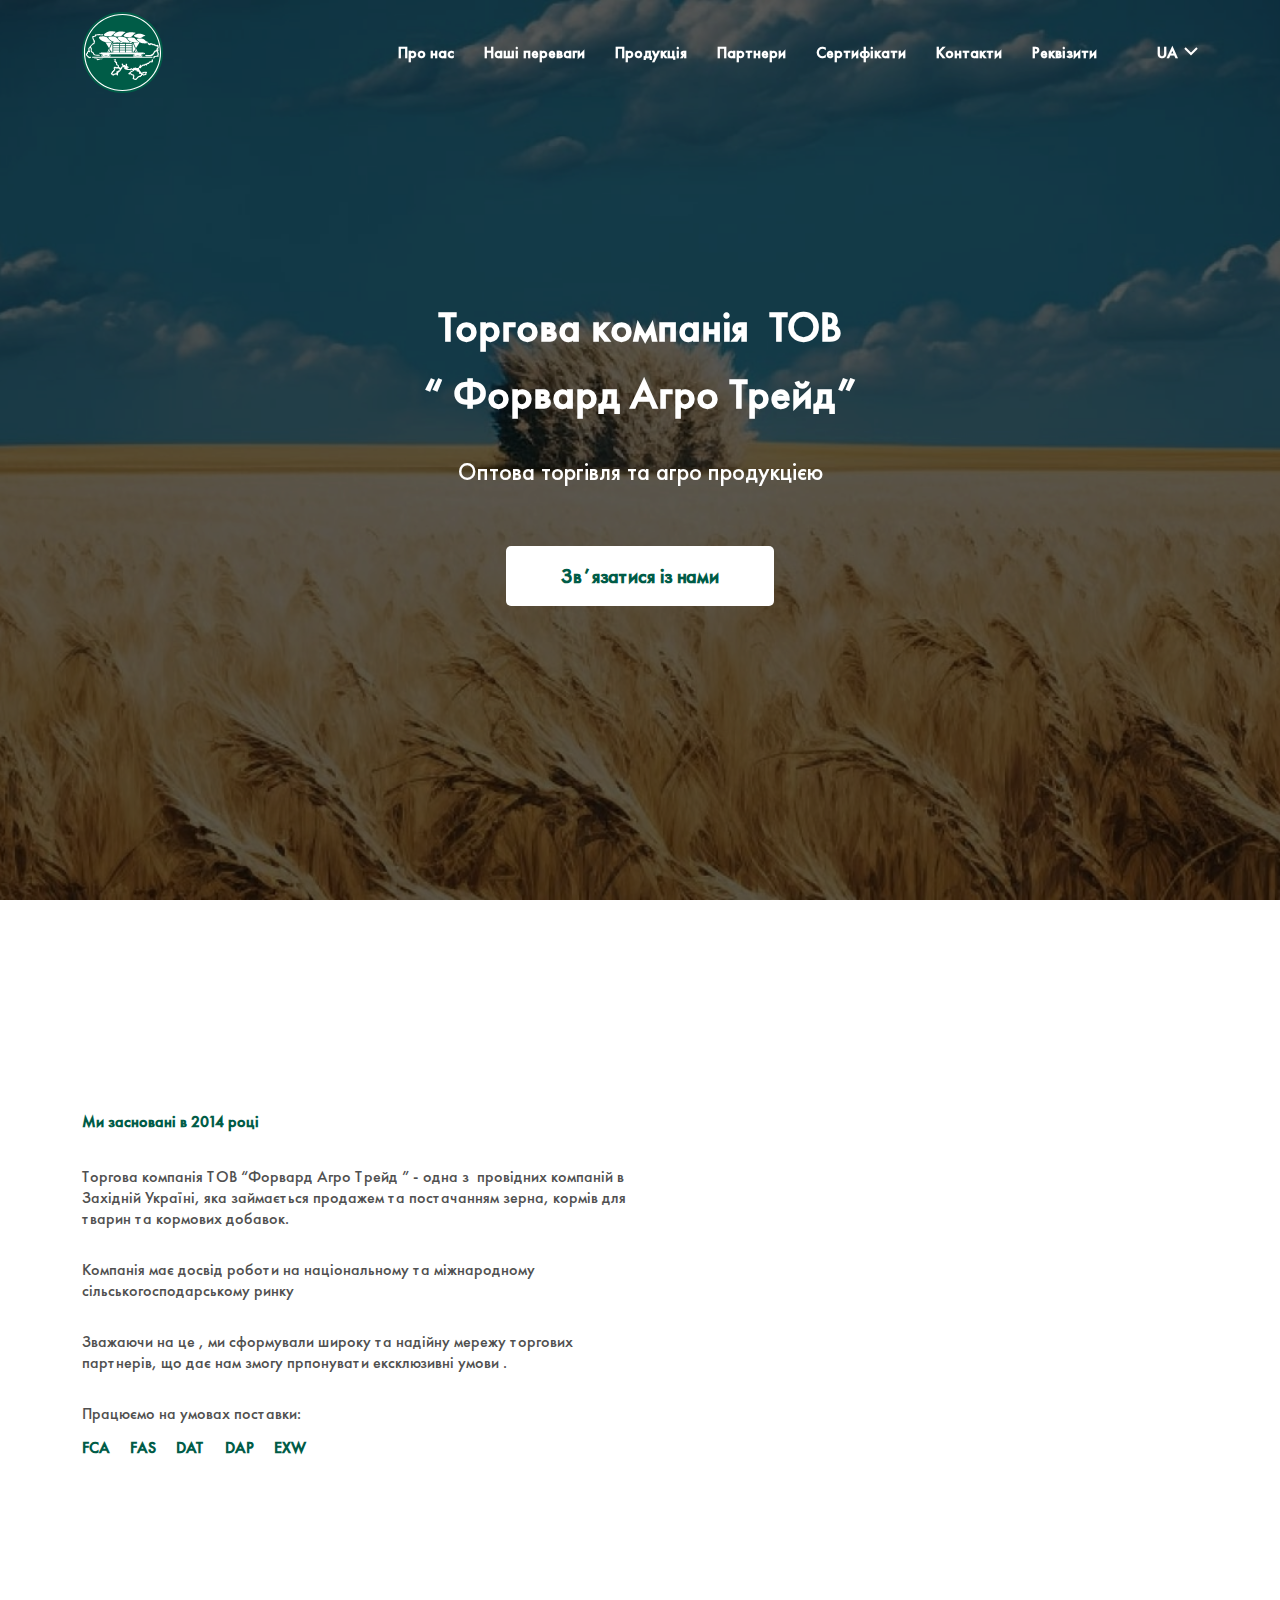
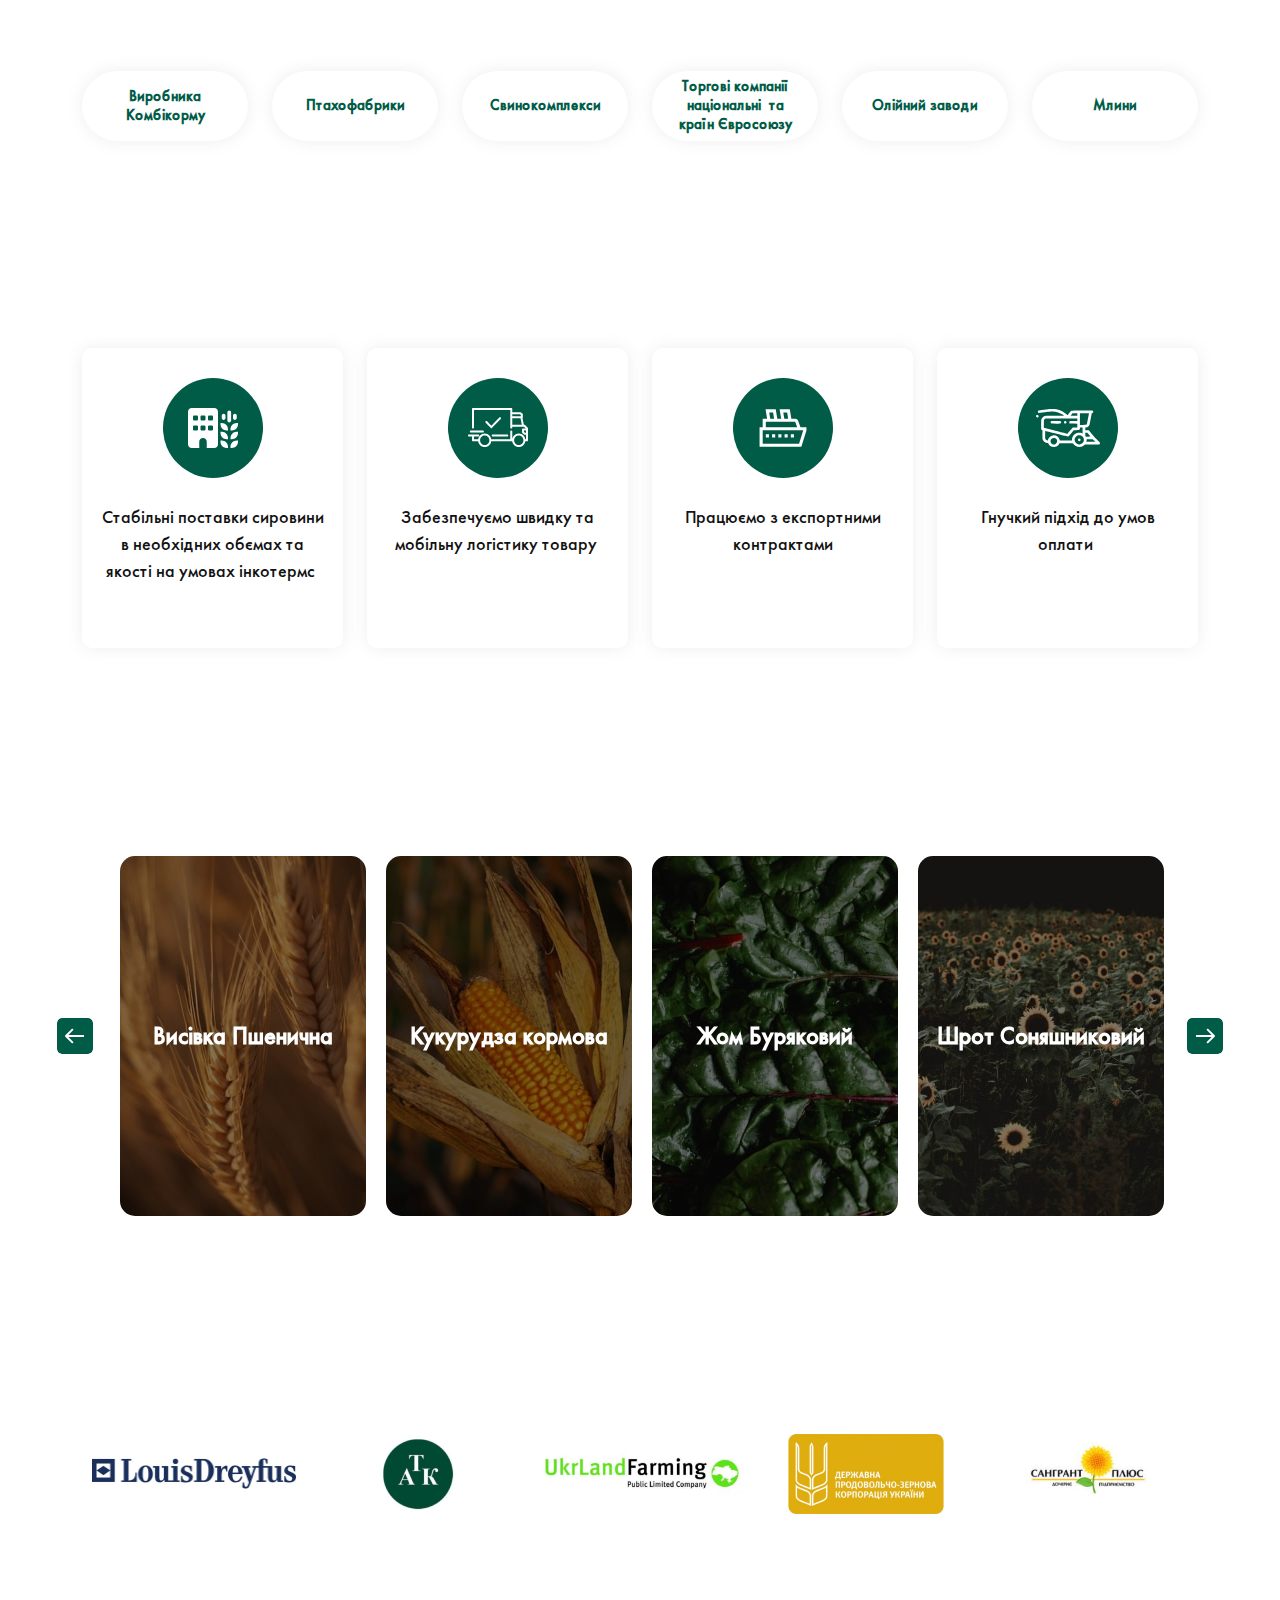
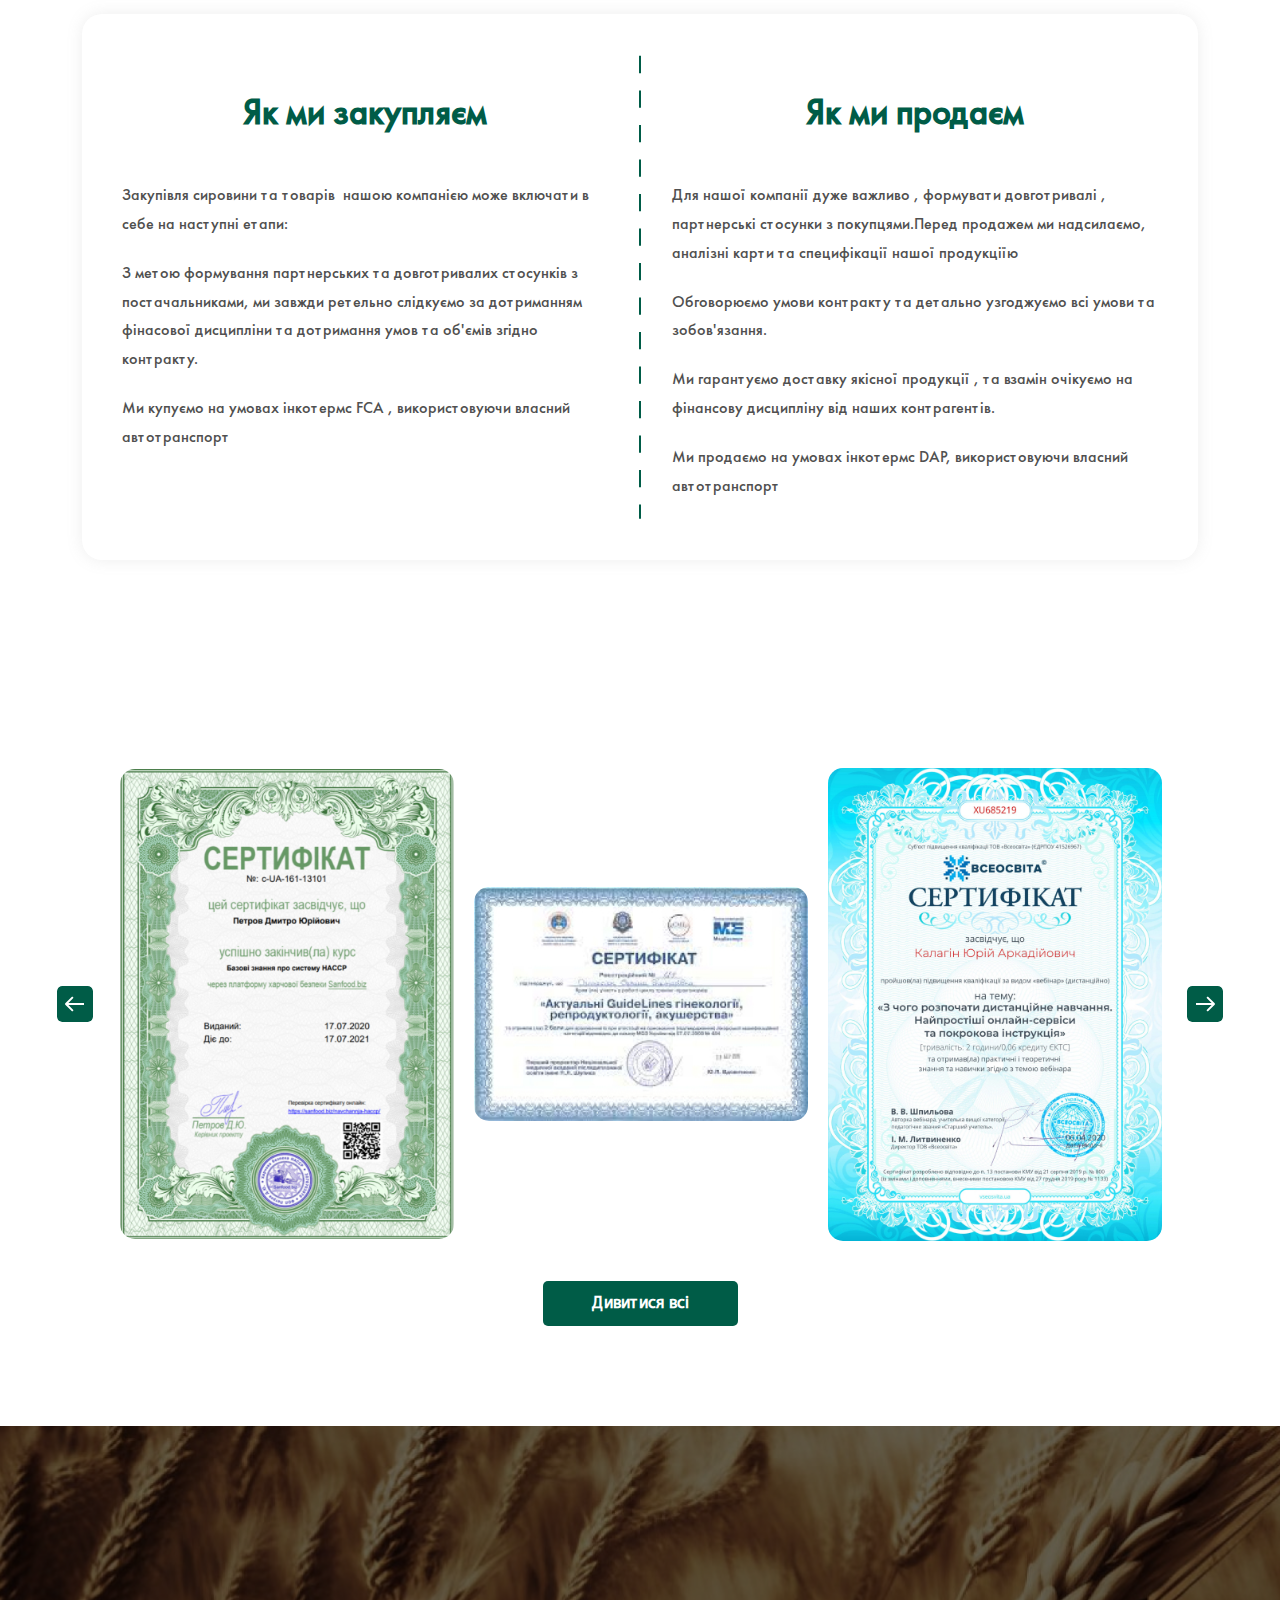
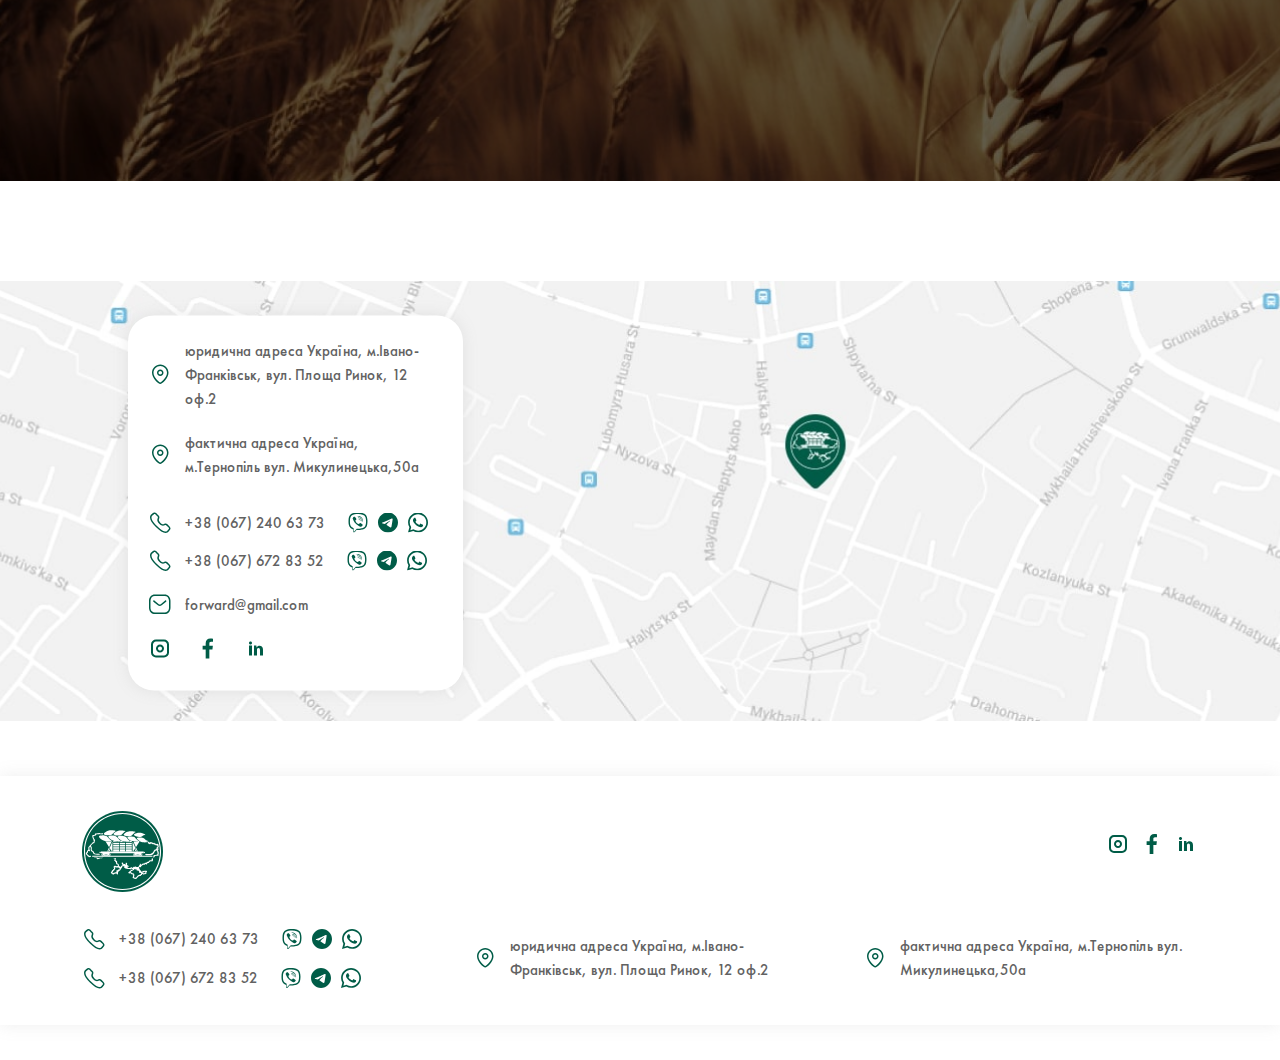
==== commit 6b0b907c: "add fix" ====
--- a/index.html
+++ b/index.html
@@ -403,26 +403,35 @@
                     </div>
                     <div class="certificates__slider left-padding">
                         <div class="certificates__slide">
-                            <a href="img/product_slide-1.jpg" class="certificates__item" data-fancybox>
-                                <img src="img/product_slide-1.jpg" alt="slide">
+                            <a href="img/certificates/certificate_b1.jpg" class="certificates__item" data-fancybox>
+                                <img src="img/certificates/certificate_b1.jpg" alt="slide">
                             </a>
                         </div>
                         <div class="certificates__slide">
-                            <a href="img/product_slide-2.jpg" class="certificates__item" data-fancybox>
-                                <img src="img/product_slide-2.jpg" alt="slide">
+                            <a href="img/certificates/certificate_s1.jpg" class="certificates__item" data-fancybox>
+                                <img src="img/certificates/certificate_s1.jpg" alt="slide">
                             </a>
                         </div>
                         <div class="certificates__slide">
-                            <a href="img/product_slide-3.jpg" class="certificates__item" data-fancybox>
-                                <img src="img/product_slide-3.jpg" alt="slide">
+                            <a href="img/certificates/certificate_b2.jpg" class="certificates__item" data-fancybox>
+                                <img src="img/certificates/certificate_b2.jpg" alt="slide">
                             </a>
                         </div>
                         <div class="certificates__slide">
-                            <a href="img/product_slide-4.jpg" class="certificates__item" data-fancybox>
-                                <img src="img/product_slide-4.jpg" alt="slide">
-                            </a>
-                        </div>
-
+                            <a href="img/certificates/certificate_s1.jpg" class="certificates__item" data-fancybox>
+                                <img src="img/certificates/certificate_s1.jpg" alt="slide">
+                            </a>
+                        </div>
+                        <div class="certificates__slide">
+                            <a href="img/certificates/certificate_b1.jpg" class="certificates__item" data-fancybox>
+                                <img src="img/certificates/certificate_b1.jpg" alt="slide">
+                            </a>
+                        </div>
+                        <div class="certificates__slide">
+                            <a href="img/certificates/certificate_s1.jpg" class="certificates__item" data-fancybox>
+                                <img src="img/certificates/certificate_s1.jpg" alt="slide">
+                            </a>
+                        </div>
                     </div>
 
                     <div class="certificates__button">
--- a/css/style.css
+++ b/css/style.css
@@ -1 +1 @@
-@font-face{font-family:"Futura PT";src:url("../fonts/futura_pt_bold.eot");src:url("../fonts/futura_pt_bold.eot?#iefix") format("embedded-opentype"),url("../fonts/futura_pt_bold.woff2") format("woff2"),url("../fonts/futura_pt_bold.woff") format("woff"),url("../fonts/futura_pt_bold.ttf") format("truetype"),url("../fonts/futura_pt_bold.svg#futura_pt_bold") format("svg")}@font-face{font-family:"Futura PT";src:url("../fonts/futura_pt_book.eot");src:url("../fonts/futura_pt_book.eot?#iefix") format("embedded-opentype"),url("../fonts/futura_pt_book.woff2") format("woff2"),url("../fonts/futura_pt_book.woff") format("woff"),url("../fonts/futura_pt_book.ttf") format("truetype"),url("../fonts/futura_pt_book.svg#futura_pt_book") format("svg")}@font-face{font-family:"Futura PT";src:url("../fonts/futura_pt_heavy.eot");src:url("../fonts/futura_pt_heavy.eot?#iefix") format("embedded-opentype"),url("../fonts/futura_pt_heavy.woff2") format("woff2"),url("../fonts/futura_pt_heavy.woff") format("woff"),url("../fonts/futura_pt_heavy.ttf") format("truetype"),url("../fonts/futura_pt_heavy.svg#futura_pt_heavy") format("svg")}@font-face{font-family:"Futura PT";src:url("../fonts/futura_pt_light.eot");src:url("../fonts/futura_pt_light.eot?#iefix") format("embedded-opentype"),url("../fonts/futura_pt_light.woff2") format("woff2"),url("../fonts/futura_pt_light.woff") format("woff"),url("../fonts/futura_pt_light.ttf") format("truetype"),url("../fonts/futura_pt_light.svg#futura_pt_light") format("svg")}@font-face{font-family:"Futura PT";src:url("../fonts/futura_pt_medium.eot");src:url("../fonts/futura_pt_medium.eot?#iefix") format("embedded-opentype"),url("../fonts/futura_pt_medium.woff2") format("woff2"),url("../fonts/futura_pt_medium.woff") format("woff"),url("../fonts/futura_pt_medium.ttf") format("truetype"),url("../fonts/futura_pt_medium.svg#futura_pt_medium") format("svg")}@font-face{font-family:"MyriadPro";src:url("../fonts/myriadpro-bold.eot");src:url("../fonts/myriadpro-bold.eot?#iefix") format("embedded-opentype"),url("../fonts/myriadpro-bold.woff2") format("woff2"),url("../fonts/myriadpro-bold.woff") format("woff"),url("../fonts/myriadpro-bold.ttf") format("truetype"),url("../fonts/myriadpro-bold.svg#myriadpro-bold") format("svg")}@font-face{font-family:"MyriadPro";src:url("../fonts/MyriadProRegular.otf");src:url("../fonts/MyriadProRegular.ttf") format("truetype")}html{-webkit-box-sizing:border-box;box-sizing:border-box;scroll-behavior:smooth}*,:after,:before{-webkit-box-sizing:inherit;box-sizing:inherit}*{padding:0px;margin:0px;border:none;-webkit-tap-highlight-color:rgba(255,255,255,0);-webkit-focus-ring-color:rgba(0,0,0,0);-webkit-touch-callout:none;-webkit-tap-highlight-color:transparent!important}body,html{height:100%}a{text-decoration:none;color:inherit}a:hover{color:inherit}button:focus,input:focus{outline:transparent}li{margin:0;padding:0;list-style:none}h1,h2,h3,h4,h5,h6,li,ol,p,ul{margin:0;padding:0}body{position:relative;overflow-x:hidden;min-width:320px;max-width:100vw;cursor:default;font-family:"Futura PT";font-weight:400}.main{-webkit-box-flex:1;-ms-flex:1 1 auto;flex:1 1 auto}.pagewrapper{min-height:100%;display:-webkit-box;display:-ms-flexbox;display:flex;-webkit-box-orient:vertical;-webkit-box-direction:normal;-ms-flex-direction:column;flex-direction:column;position:relative;overflow:hidden}@media (min-width:1500px){.container{max-width:1330px}}@media (min-width:991.8px){.container.full-width{padding:0;max-width:100%}}.welcomescreen{height:100vh;min-height:700px;width:100%;display:-webkit-box;display:-ms-flexbox;display:flex;-webkit-box-align:center;-ms-flex-align:center;align-items:center;-webkit-box-pack:center;-ms-flex-pack:center;justify-content:center;position:relative}.welcomescreen__bg{position:absolute;z-index:-1;width:100%;height:100%;-o-object-fit:cover;object-fit:cover;-webkit-filter:brightness(60%);filter:brightness(60%)}.welcomescreen__bg img{width:100%;height:100%}.welcomescreen__inner{text-align:center}.welcomescreen__inner h1{font-style:normal;font-weight:700;font-size:54px;line-height:160%;color:#FFFFFF;margin-bottom:25px}.welcomescreen__inner p{font-weight:450;font-size:24px;line-height:160%;color:#fff;margin-bottom:55px}.welcomescreen__inner a{display:inline-block;background:#FFFFFF;border-radius:5px;padding:14px 55px;font-weight:700;font-size:20px;line-height:160%;color:#005C47;-webkit-transition:0.5s;transition:0.5s}.welcomescreen__inner a:hover{-webkit-transform:translateY(-5px);transform:translateY(-5px);-webkit-filter:brightness(90%);filter:brightness(90%)}.about{padding-top:100px}@media (max-width:1199.8px){.about{padding-top:80px}}.about__title h2{margin-bottom:50px;font-weight:700;font-size:36px;line-height:160%;text-align:center;color:#005C47}@media (max-width:991.8px){.about__title h2{font-size:28px}}@media (max-width:767.8px){.about__title h2{font-size:24px}}.about__img--mobile{display:none}.about__img{width:100%}.about__img img{width:100%;-o-object-fit:cover;object-fit:cover}.about__content h3{font-weight:600;font-size:16px;line-height:180%;color:#005C47;margin-bottom:30px}.about__content p{font-size:16px;color:#505050}.about__content p+p{margin-top:30px}.about__content p:last-child{margin-top:0px}.about__content strong{display:inline-block;color:#005C47;margin-top:10px;font-style:normal;font-weight:600;font-size:16px;line-height:180%}.about__content strong+strong{margin-left:20px}.cooperation{padding-top:100px}@media (max-width:1199.8px){.cooperation{padding-top:80px}}.cooperation__title h2{font-weight:700;font-size:36px;line-height:160%;text-align:center;color:#005C47;margin-bottom:20px}@media (max-width:991.8px){.cooperation__title h2{font-size:28px}}@media (max-width:767.8px){.cooperation__title h2{font-size:24px}}.cooperation__item{height:70px;max-width:200px;width:100%;display:-webkit-box;display:-ms-flexbox;display:flex;-webkit-box-align:center;-ms-flex-align:center;align-items:center;-webkit-box-pack:center;-ms-flex-pack:center;justify-content:center;font-weight:600;font-size:15px;line-height:19px;display:flex;align-items:center;text-align:center;color:#005C47;padding:16px;-webkit-box-shadow:0px 0px 16px rgba(140,140,140,0.15);box-shadow:0px 0px 16px rgba(140,140,140,0.15);border-radius:57px;background:#fff;margin:30px auto 0}.advantages{padding-top:100px}@media (max-width:1199.8px){.advantages{padding-top:80px}}.advantages__title h2{font-weight:700;font-size:36px;line-height:160%;text-align:center;color:#005C47}@media (max-width:991.8px){.advantages__title h2{font-size:28px}}@media (max-width:767.8px){.advantages__title h2{font-size:24px}}.advantages__item{text-align:center;padding:30px 15px;background:#FFFFFF;-webkit-box-shadow:0px 0px 16px rgba(140,140,140,0.15);box-shadow:0px 0px 16px rgba(140,140,140,0.15);border-radius:10px;width:100%;max-width:380px;margin:50px auto 0;height:300px}.advantages__item img{width:100px;background-size:cover;margin-bottom:20px}.advantages__item p{font-size:20px;line-height:160%;text-align:center;color:#121212}.products{padding-top:100px}@media (max-width:1199.8px){.products{padding-top:80px}}.products__title h2{font-weight:700;font-size:36px;line-height:160%;text-align:center;color:#005C47;margin-bottom:50px}@media (max-width:991.8px){.products__title h2{font-size:28px}}@media (max-width:767.8px){.products__title h2{font-size:24px}}.products__slider{position:relative}.products__slider .slick-arrow{position:absolute;top:50%;-webkit-transform:translateY(-50%);transform:translateY(-50%);z-index:2;width:36px;height:36px;background-size:cover;font-size:0;cursor:pointer;-webkit-transition:0.3s;transition:0.3s;border-radius:5px;overflow:hidden}.products__slider .slick-prev{background-image:url(../img/svg/slider-arrow-prev.svg);left:-10%}.products__slider .slick-prev:hover{-webkit-filter:brightness(150%);filter:brightness(150%)}.products__slider .slick-next{background-image:url(../img/svg/slider-arrow-next.svg);right:-10%}.products__slider .slick-next:hover{-webkit-filter:brightness(150%);filter:brightness(150%)}.products__slide{padding:0 10px;width:100%;height:360px}.products__item{display:block;width:100%;height:100%;position:relative;border-radius:15px;overflow:hidden;font-weight:700;font-size:28px;line-height:160%;display:-webkit-box;display:-ms-flexbox;display:flex;-webkit-box-align:center;-ms-flex-align:center;align-items:center;-webkit-box-pack:center;-ms-flex-pack:center;justify-content:center;color:#FFFFFF}.products__item span{text-align:center}.products__item:hover{color:#fff}.products__item:hover .products__item-bg{-webkit-filter:brightness(100%);filter:brightness(100%);-webkit-transform:scale(1.1);transform:scale(1.1)}.products__item .products__item-bg{-webkit-filter:brightness(50%);filter:brightness(50%);-webkit-transition:0.5s;transition:0.5s;position:absolute;width:100%;height:100%;-o-object-fit:cover;object-fit:cover;z-index:-1}.products__item .products__item-bg img{width:100%;height:100%;-o-object-fit:cover;object-fit:cover}.partners{padding-top:100px}@media (max-width:1199.8px){.partners{padding-top:80px}}.partners__title h2{font-weight:700;font-size:36px;line-height:160%;text-align:center;color:#005C47;margin-bottom:60px}@media (max-width:991.8px){.partners__title h2{font-size:28px}}@media (max-width:767.8px){.partners__title h2{font-size:24px}}.partners__slide{padding:0 10px;height:80px}.partners__slide a{width:100%;height:100%;display:-webkit-box;display:-ms-flexbox;display:flex;-webkit-box-align:center;-ms-flex-align:center;align-items:center;-webkit-box-pack:center;-ms-flex-pack:center;justify-content:center}.partners__slide img{max-width:100%;background-size:cover}.how{padding:100px 0}.how__inner{position:relative;background:#FFFFFF;padding:70px 40px 60px;-webkit-box-shadow:0px 0px 16px rgba(140,140,140,0.15);box-shadow:0px 0px 16px rgba(140,140,140,0.15);border-radius:20px}.how__inner:after{content:"";position:absolute;left:50%;top:50%;height:85%;width:2px;-webkit-transform:translate(-50%,-50%);transform:translate(-50%,-50%);background-image:url(../img/svg/Vector_green.svg);background-size:cover}.how__title h2{font-weight:700;font-size:36px;line-height:160%;text-align:center;color:#005C47;margin-bottom:40px}@media (max-width:991.8px){.how__title h2{font-size:28px}}@media (max-width:767.8px){.how__title h2{font-size:24px}}.how__content p{font-size:16px;line-height:180%;font-weight:500;color:#505050}.how__content p+p{margin-top:20px}.col-lg-6:nth-child(odd) .how__col{padding-right:20px}.col-lg-6:nth-child(2n) .how__col{padding-left:20px}.certificates{padding-bottom:100px}.certificates__title h2{font-weight:700;font-size:36px;line-height:160%;text-align:center;color:#005C47;margin-bottom:50px}@media (max-width:991.8px){.certificates__title h2{font-size:28px}}@media (max-width:767.8px){.certificates__title h2{font-size:24px}}.certificates__slider{position:relative}.certificates__slider .slick-arrow{position:absolute;top:50%;-webkit-transform:translateY(-50%);transform:translateY(-50%);z-index:2;width:36px;height:36px;background-size:cover;font-size:0;cursor:pointer;-webkit-transition:0.3s;transition:0.3s;border-radius:5px;overflow:hidden}.certificates__slider .slick-prev{background-image:url(../img/svg/slider-arrow-prev.svg);left:-10%}.certificates__slider .slick-prev:hover{-webkit-filter:brightness(150%);filter:brightness(150%)}.certificates__slider .slick-next{background-image:url(../img/svg/slider-arrow-next.svg);right:-10%}.certificates__slider .slick-next:hover{-webkit-filter:brightness(150%);filter:brightness(150%)}.certificates__slide{padding:0 10px;width:100%;height:345px}.certificates__item{display:block;width:100%;height:100%;position:relative;border-radius:15px;overflow:hidden;font-weight:700;font-size:28px;line-height:160%;display:-webkit-box;display:-ms-flexbox;display:flex;-webkit-box-align:center;-ms-flex-align:center;align-items:center;-webkit-box-pack:center;-ms-flex-pack:center;justify-content:center;-webkit-transition:0.3s;transition:0.3s}.certificates__item:hover{-webkit-filter:brightness(50%);filter:brightness(50%)}.certificates__item img{width:100%;height:100%;-o-object-fit:cover;object-fit:cover}.certificates__button{text-align:center;margin-top:40px}.certificates__button a{display:inline-block;font-family:"MyriadPro";font-weight:700;font-size:17px;line-height:160%;color:#FFFFFF;padding:9px 49px;background:#005C47;border-radius:5px;-webkit-transition:0.5s;transition:0.5s}.certificates__button a:hover{-webkit-transform:translateY(-5px);transform:translateY(-5px);-webkit-filter:brightness(80%);filter:brightness(80%)}.request{height:355px;width:100%;position:relative;display:-webkit-box;display:-ms-flexbox;display:flex;-webkit-box-align:center;-ms-flex-align:center;align-items:center;-webkit-box-pack:center;-ms-flex-pack:center;justify-content:center}.request__img{position:absolute;z-index:-1;width:100%;height:100%;top:0;left:0;-webkit-filter:brightness(40%);filter:brightness(40%)}.request__img img{width:100%;height:100%;-o-object-fit:cover;object-fit:cover}.request__content{text-align:center}.request__content h2{font-weight:700;font-size:40px;line-height:140%;text-align:center;color:#FFFFFF;margin-bottom:10px}.request__content p{font-size:15px;line-height:160%;text-align:center;color:#FFFFFF;margin-bottom:20px}.request__content-btn a{font-family:"MyriadPro";font-style:normal;font-weight:700;font-size:17px;line-height:160%;text-align:center;color:#005C47;background:#FFFFFF;border-radius:5px;padding:9px 54px;display:inline-block;-webkit-transition:0.5s;transition:0.5s}.request__content-btn a:hover{-webkit-transform:translateY(-5px);transform:translateY(-5px);-webkit-filter:brightness(80%);filter:brightness(80%)}.contacts{padding:100px 0 50px}.contacts__inner{position:relative}.contacts__img{display:block;position:relative;overflow:hidden}.contacts__img img{width:100%;height:440px;-o-object-fit:cover;object-fit:cover;-webkit-transition:0.5s;transition:0.5s}.contacts__img:hover img{-webkit-filter:brightness(90%);filter:brightness(90%);-webkit-transform:scale(1.05);transform:scale(1.05)}.contacts__content{position:absolute;max-width:335px;padding:23px 30px 10px 20px;top:50%;-webkit-transform:translateY(-50%);transform:translateY(-50%);left:10%;background:#FFFFFF;-webkit-box-shadow:0px 0px 16px rgba(140,140,140,0.15);box-shadow:0px 0px 16px rgba(140,140,140,0.15);border-radius:26px}.contact-field{display:-webkit-box;display:-ms-flexbox;display:flex;margin-bottom:20px}.contact-field a{display:-webkit-box;display:-ms-flexbox;display:flex;-webkit-box-align:center;-ms-flex-align:center;align-items:center;-webkit-transition:0.3s;transition:0.3s}.contact-field a+a{margin-left:10px}.contact-field p{font-size:15px;line-height:160%;padding:0 13px;color:#626262;-webkit-transition:0.3s;transition:0.3s}.contact-field img{-webkit-transition:0.3s;transition:0.3s;background-size:cover}.contact-field a:hover p{color:#005C47}.contact-field.socials a+a{margin-left:24px}.phone-field{margin:32px 0 20px}.phone-field .contact-field{margin:0}.phone-field .contact-field+.contact-field{margin:14px 0 0 0}.popup__window{width:100%;height:100vh;position:fixed;top:0;left:0;opacity:0;visibility:hidden;z-index:-1;-webkit-backdrop-filter:blur(5.5px);backdrop-filter:blur(5.5px);background-color:rgba(0,0,0,0.2);-webkit-transition:0.3s 0.1s;transition:0.3s 0.1s}.popup__window.active{opacity:1;visibility:visible;z-index:999;-webkit-transition:0.3s;transition:0.3s}.popup__window.active .popup__body{opacity:1;-webkit-transition:0.6s 0.1s;transition:0.6s 0.1s;-webkit-transform:translateY(0px);transform:translateY(0px)}.popup__wrapper{height:100vh;width:100%;display:-webkit-box;display:-ms-flexbox;display:flex;-webkit-box-align:center;-ms-flex-align:center;align-items:center;-webkit-box-pack:center;-ms-flex-pack:center;justify-content:center}.popup__body{max-width:980px;width:100%;padding:40px 60px;background:#FFFFFF;-webkit-box-shadow:0px 0px 16px rgba(140,140,140,0.15);box-shadow:0px 0px 16px rgba(140,140,140,0.15);border-radius:15px;position:relative;-webkit-transition:0.8s;transition:0.8s;opacity:0;-webkit-transform:translateY(-10px);transform:translateY(-10px)}.popup__close{position:absolute;top:40px;right:60px;cursor:pointer;-webkit-transition:0.3s;transition:0.3s}.popup__close img{width:19px;height:19px;background-size:cover}.popup__close:hover{-webkit-filter:brightness(80%);filter:brightness(80%)}.popup__title h2{text-align:center;font-weight:700;font-size:40px;line-height:160%;text-align:center;margin:0 auto 40px;color:#121212;max-width:350px}.popup__form .input-row{display:-webkit-box;display:-ms-flexbox;display:flex;-webkit-box-align:center;-ms-flex-align:center;align-items:center;-webkit-box-pack:justify;-ms-flex-pack:justify;justify-content:space-between}.popup__form .input-row+.input-row{margin-top:20px}.popup__form input{max-width:420px;width:100%;background-color:#fff;-webkit-box-shadow:0px 0px 16px rgba(140,140,140,0.15);box-shadow:0px 0px 16px rgba(140,140,140,0.15);border-radius:6px;padding:19px 20px;font-weight:300;font-size:14px;line-height:160%;font-family:"MyriadPro";color:#626262}.popup__form input+input{margin-left:20px}.popup__form input::-webkit-input-placeholder{font-size:14px;line-height:160%;color:#626262;-webkit-transition:0.3s 0.1s;transition:0.3s 0.1s}.popup__form input::-moz-placeholder{font-size:14px;line-height:160%;color:#626262;-moz-transition:0.3s 0.1s;transition:0.3s 0.1s}.popup__form input:-ms-input-placeholder{font-size:14px;line-height:160%;color:#626262;-ms-transition:0.3s 0.1s;transition:0.3s 0.1s}.popup__form input::-ms-input-placeholder{font-size:14px;line-height:160%;color:#626262;-ms-transition:0.3s 0.1s;transition:0.3s 0.1s}.popup__form input::placeholder{font-size:14px;line-height:160%;color:#626262;-webkit-transition:0.3s 0.1s;transition:0.3s 0.1s}.popup__form input:active::-webkit-input-placeholder,.popup__form input:focus::-webkit-input-placeholder{opacity:0}.popup__form input:active::-moz-placeholder,.popup__form input:focus::-moz-placeholder{opacity:0}.popup__form input:active:-ms-input-placeholder,.popup__form input:focus:-ms-input-placeholder{opacity:0}.popup__form input:active::-ms-input-placeholder,.popup__form input:focus::-ms-input-placeholder{opacity:0}.popup__form input:active::placeholder,.popup__form input:focus::placeholder{opacity:0}.popup__form textarea{width:100%;background-color:#fff;-webkit-box-shadow:0px 0px 16px rgba(140,140,140,0.15);box-shadow:0px 0px 16px rgba(140,140,140,0.15);font-family:"MyriadPro";border-radius:6px;padding:15px 20px;font-weight:300;font-size:14px;line-height:160%;color:#626262;resize:none;outline:none;height:90px}.popup__form textarea::-webkit-input-placeholder{font-size:14px;line-height:160%;color:#626262;-webkit-transition:0.3s 0.1s;transition:0.3s 0.1s}.popup__form textarea::-moz-placeholder{font-size:14px;line-height:160%;color:#626262;-moz-transition:0.3s 0.1s;transition:0.3s 0.1s}.popup__form textarea:-ms-input-placeholder{font-size:14px;line-height:160%;color:#626262;-ms-transition:0.3s 0.1s;transition:0.3s 0.1s}.popup__form textarea::-ms-input-placeholder{font-size:14px;line-height:160%;color:#626262;-ms-transition:0.3s 0.1s;transition:0.3s 0.1s}.popup__form textarea::placeholder{font-size:14px;line-height:160%;color:#626262;-webkit-transition:0.3s 0.1s;transition:0.3s 0.1s}.popup__form textarea:focus::-webkit-input-placeholder{opacity:0}.popup__form textarea:focus::-moz-placeholder{opacity:0}.popup__form textarea:focus:-ms-input-placeholder{opacity:0}.popup__form textarea:focus::-ms-input-placeholder{opacity:0}.popup__form textarea:focus::placeholder{opacity:0}.popup__form button{margin:40px auto 0;display:-webkit-box;display:-ms-flexbox;display:flex;-webkit-box-pack:center;-ms-flex-pack:center;justify-content:center;cursor:pointer;background:#005C47;border-radius:5px;padding:9px 54px;font-family:"MyriadPro";font-style:normal;font-weight:700;font-size:17px;line-height:160%;color:#FFFFFF;-webkit-transition:0.5s;transition:0.5s}.popup__form button:hover{-webkit-transform:translateY(-5px);transform:translateY(-5px);-webkit-filter:brightness(120%);filter:brightness(120%)}@media (max-width:1600.8px){.products__item{font-size:24px}.certificates__slider .slick-prev,.products__slider .slick-prev{left:-5%}.certificates__slider .slick-next,.products__slider .slick-next{right:-5%}.advantages__item p{font-size:18px;line-height:150%}}@media (max-width:1399.8px){.certificates__slider,.products__slider{margin:0 auto;width:95%}.welcomescreen__inner h1{font-size:42px}}@media (max-width:1199.8px){.certificates__slide{padding:0 7px;height:320px}}@media (max-width:991.8px){.request__content h2{font-size:36px;margin-bottom:20px}.request__content p{margin-bottom:25px}.how__title h2{margin-bottom:30px}.col-lg-6:nth-child(odd) .how__col{padding-right:0;padding-bottom:60px}.col-lg-6:nth-child(2n) .how__col{position:relative;padding-left:0;padding-top:60px}.col-lg-6:nth-child(2n) .how__col:after{content:"";position:absolute;left:50%;-webkit-transform:translateX(-50%);transform:translateX(-50%);height:2px;width:100%;top:0;background-size:cover;background-repeat:no-repeat;background-image:url(../img/svg/vector_mobile.svg)}.how__inner{padding:60px 30px}.how__inner:after{display:none}.popup__title h2{font-size:36px}.certificates__slider .slick-arrow,.products__slider .slick-arrow{width:30px;height:30px}.certificates__slider .slick-prev,.products__slider .slick-prev{left:-40px}.certificates__slider .slick-next,.products__slider .slick-next{right:-40px}.products__slide{padding:0 5px;height:300px}.certificates__slide{padding:0 5px;height:280px}.products__item{font-size:20px}.certificates__slider,.products__slider{width:90%}.advantages__title h2{margin-bottom:20px}.advantages__item{margin:30px auto 0}.advantages__item p{font-size:16px}.about__img{display:none}.about__img--mobile{display:block;width:100%;height:350px}.about__img--mobile img{width:100%;height:100%;-o-object-fit:cover;object-fit:cover}.about__title h2{margin-bottom:40px}.about__content{padding:0!important;margin-bottom:30px}.about__content h3{margin-bottom:20px;font-size:14px}.about__content p{font-size:14px}.about__content p+p{margin-top:20px}.welcomescreen__inner h1{font-size:36px}.welcomescreen__inner p{font-size:18px}}@media (min-width:767.9px){.certificates__slider.left-padding,.products__slider.left-padding{padding-left:0!important}}@media (max-width:767.8px){.certificates{padding-bottom:80px}.certificates .container,.partners .container,.products .container{max-width:100%;padding:0}.how{padding:80px 0}.popup__close{top:25px;right:30px}.popup__title h2{font-size:28px;margin-bottom:20px}.popup__form .input-row{-webkit-box-orient:vertical;-webkit-box-direction:normal;-ms-flex-direction:column;flex-direction:column}.popup__form .input-row+.input-row{margin-top:15px}.popup__form input+input{margin-left:0;margin-top:15px}.certificates__slider,.products__slider{width:100%}.advantages__item{height:250px}.advantages__item img{width:70px;margin-bottom:10px}.about__img--mobile{height:300px}}@media (max-width:575.8px){.contacts__content{max-width:340px;width:100%;padding:23px 20px;top:42px;-webkit-transform:translate(-50%,0%);transform:translate(-50%,0%);left:50%}.contacts__img img{height:714px}.contacts{padding:80px 0 50px}.request__content h2{font-size:30px;margin-bottom:25px}.request__content p{margin-bottom:35px}.how__inner{padding:50px 20px}.col-lg-6:nth-child(odd) .how__col{padding-bottom:40px}.col-lg-6:nth-child(2n) .how__col{padding-top:40px}.popup__form button{margin:30px auto 0;max-width:420px;width:100%}.popup__form input{padding:15px 18px}.popup__form textarea{max-width:420px}.popup__close{top:15px;right:15px}.popup__body{padding:35px 25px}.popup__title h2{font-size:22px}.advantages__inner .col-6{padding-left:10px;padding-right:10px}.advantages__item{height:220px;padding:25px 9px;margin:20px auto 0}.advantages__item p{font-size:13px}.about__img--mobile{height:240px}.cooperation__item{font-size:13px;margin:20px auto 0;padding:14px 18px}.welcomescreen__inner h1{font-size:28px}}@media (max-width:374.8px){.certificates__slide{height:250px}.advantages__item{padding:20px 9px;margin:12px auto 0}.advantages__inner .col-6{padding-left:6px;padding-right:6px}.advantages__item p{font-size:11px}.contacts__content{max-width:95%}.contact-field p{font-size:13px;padding:0px 10px}}.product-about{padding:136px 0 0px}.product-about__screen{display:-webkit-box;display:-ms-flexbox;display:flex;-webkit-box-align:center;-ms-flex-align:center;align-items:center;-webkit-box-pack:justify;-ms-flex-pack:justify;justify-content:space-between;height:380px;width:640px}.product-about__screen .small-slider{width:90px;height:100%;cursor:pointer}.product-about__screen .small-slider .slide-img{width:90px;height:80px;border-radius:15px;position:relative;overflow:hidden}.product-about__screen .small-slider .slide-img img{width:100%;height:100%;-o-object-fit:cover;object-fit:cover}.product-about__screen .small-slider .small-slide{margin-bottom:18px}.product-about__screen .small-slider .slick-list.draggable{height:380px!important}.product-about__screen .small-slider .slick-track{height:100%!important}.product-about__screen .big-slider{width:530px}.product-about__screen .big-slider .slide-img{border-radius:15px;position:relative;overflow:hidden;width:530px;height:380px}.product-about__screen .big-slider .slide-img img{width:100%;height:100%;-o-object-fit:cover;object-fit:cover;-o-object-position:center;object-position:center}.product-about__content-top{display:-webkit-box;display:-ms-flexbox;display:flex;-webkit-box-align:center;-ms-flex-align:center;align-items:center;-webkit-box-pack:justify;-ms-flex-pack:justify;justify-content:space-between;margin-bottom:40px}.product-about__content-top.mobile{display:none}.product-about__content-top h1{font-weight:700;font-size:28px;line-height:160%;color:#121212}.product-about__content-top span{font-size:15px;line-height:160%;padding:6px 30px;display:-webkit-box;display:-ms-flexbox;display:flex;-webkit-box-align:center;-ms-flex-align:center;align-items:center;text-align:center;border:1px solid #005C47;border-radius:5px;color:#005C47}.product-about__content-bottom dl{display:-webkit-box;display:-ms-flexbox;display:flex;width:100%;-webkit-box-pack:justify;-ms-flex-pack:justify;justify-content:space-between}.product-about__content-bottom dl+dl{margin-top:10px}.product-about__content-bottom dl dt{font-size:18px;line-height:160%;color:#626262;width:70%}.product-about__content-bottom dl dd{font-weight:700;font-size:17px;line-height:160%;text-align:right;color:#121212;width:30%}.product-about__content-bottom .price{font-weight:700;font-size:28px;line-height:160%;margin-top:30px;color:#005C47;display:block}.product-about__content-bottom .popup_btn{display:-webkit-box;display:-ms-flexbox;display:flex;-webkit-box-align:center;-ms-flex-align:center;align-items:center;-webkit-box-pack:center;-ms-flex-pack:center;justify-content:center;width:310px;height:44px;margin-top:20px;font-family:"MyriadPro";font-style:normal;font-weight:700;font-size:17px;line-height:160%;text-align:center;color:#FFFFFF;background:#005C47;border-radius:5px;-webkit-transition:0.5s;transition:0.5s}.product-about__content-bottom .popup_btn:hover{-webkit-transform:translateY(-5px);transform:translateY(-5px);-webkit-filter:brightness(90%);filter:brightness(90%)}.product-description{padding:80px 0 100px}.product-description__inner{position:relative;background:#FFFFFF;padding:40px 50px 40px;-webkit-box-shadow:0px 0px 16px rgba(140,140,140,0.15);box-shadow:0px 0px 16px rgba(140,140,140,0.15);border-radius:20px}.product-description__inner:after{content:"";position:absolute;left:50%;top:50%;height:85%;width:2px;-webkit-transform:translate(-50%,-50%);transform:translate(-50%,-50%);background-image:url(../img/svg/Vector_green.svg);background-size:cover}.product-description__title h2{font-weight:700;font-size:24px;line-height:160%;color:#005C47;text-align:center;margin-bottom:20px}.product-description__content p{font-family:"MyriadPro";font-style:normal;font-weight:400;font-size:18px;line-height:160%;color:#626262}.product-description__content p+p{margin-top:20px}.product-description__content dl{display:-webkit-box;display:-ms-flexbox;display:flex;-webkit-box-align:center;-ms-flex-align:center;align-items:center;-webkit-box-pack:justify;-ms-flex-pack:justify;justify-content:space-between;background:#FFFFFF;-webkit-box-shadow:0px 0px 16px rgba(140,140,140,0.15);box-shadow:0px 0px 16px rgba(140,140,140,0.15);border-radius:5px;padding:12px 15px}.product-description__content dl+dl{margin-top:10px}.col-lg-6:nth-child(odd) .product-description__col{padding-right:50px}.col-lg-6:nth-child(2n) .product-description__col{padding-left:50px}.request.product-page{margin:100px 0 50px}.products.product-page{padding:0}@media (max-width:1399.8px){.product-about__content-top span{-webkit-box-pack:center;-ms-flex-pack:center;justify-content:center;padding:6px 10px;width:120px}}@media (max-width:1199.8px){.product-about__content-top{display:none}.product-about__content-top.mobile{display:-webkit-box;display:-ms-flexbox;display:flex}.product-about__screen{margin-bottom:50px}}@media (max-width:991.8px){.product-description__inner{padding:60px 30px}.product-description__inner:after{display:none}.col-lg-6:nth-child(odd) .product-description__col{padding-right:0;padding-bottom:40px}.col-lg-6:nth-child(2n) .product-description__col{position:relative;padding-left:0;padding-top:40px}.col-lg-6:nth-child(2n) .product-description__col:after{content:"";position:absolute;left:50%;-webkit-transform:translateX(-50%);transform:translateX(-50%);height:2px;width:100%;top:0;background-size:cover;background-repeat:no-repeat;background-image:url(../img/svg/vector_mobile.svg)}.product-about__content-bottom dl{width:640px}}@media (max-width:767.8px){.product-about__content-bottom dl{width:100%}.product-about__content-top h1{font-size:24px}.request.product-page{margin:80px 0 50px}.product-description{padding:80px 0 80px}.product-description__content p{font-size:14px}.product-description__inner{padding:60px 10px}.product-about__screen{-webkit-box-orient:vertical;-webkit-box-direction:reverse;-ms-flex-direction:column-reverse;flex-direction:column-reverse}.product-about__screen .small-slider{width:100%;height:80px;overflow:hidden}.product-about__screen .big-slider{width:100%;margin-bottom:20px}.product-about__screen{height:auto;width:100%}.product-about__screen .big-slider .slide-img{width:100%;height:350px}.product-about__screen .small-slider .small-slide{margin-bottom:0;height:80px;margin:0 25px}.product-about__screen .small-slider .slick-list.draggable{margin:0 -25px}.product-about__screen .small-slider .slide-img{margin:0 auto}.product-about__screen .small-slider .slick-list.draggable{height:auto}.product-about__screen .small-slider .slick-track{height:90px!important}}@media (max-width:575.8px){.product-about__content-bottom dl dt{font-size:13px}.product-about__content-bottom dl dd{font-size:13px}.product-about__screen .small-slider .small-slide{margin:0 2vw}.product-about__screen .small-slider .slick-list.draggable{margin:0 -2vw}.product-about__content-bottom .popup_btn{width:100%}.product-about__content-bottom .price{text-align:center}.product-about__screen .big-slider .slide-img{height:320px}.product-about{padding:125px 0 0px}.product-about__content-top h1{max-width:220px}}@media (max-width:375px){.product-about__screen .small-slider .small-slide{margin:0 2vw}.product-about__screen .small-slider .slick-list.draggable{margin:0 -2vw}.product-about__screen .big-slider .slide-img{height:250px}.product-about__content-top h1{font-size:21px;max-width:200px}.product-about__content-top span{height:28px;width:auto;font-size:13px}}.certificates-page{padding:170px 0 80px}.certificates-page .row>*{padding-right:10px;padding-left:10px}.certificates-page__title{margin-bottom:40px;font-weight:700;font-size:36px;line-height:160%;text-align:center;color:#005C47}@media (max-width:991.8px){.certificates-page__title{font-size:28px}}@media (max-width:767.8px){.certificates-page__title{font-size:24px}}.certificates-page__title h1{font-weight:700;font-size:36px;line-height:160%}.certificates-page__item{margin-bottom:20px;width:100%;display:block;height:345px}.certificates-page__item img{border-radius:15px;width:100%;height:100%;-o-object-fit:cover;object-fit:cover}@media (max-width:1399.8px){.certificates-page__item{height:300px}.certificates-page{padding:145px 0 80px}}@media (max-width:1199.8px){.certificates-page{padding:130px 0 70px}.certificates-page__item{height:270px}}@media (max-width:991.8px){.certificates-page{padding:100px 0 70px}.certificates-page__item{height:250px}}@media (max-width:767.8px){.certificates-page__item{height:250px}}@media (max-width:575.8px){.certificates-page{padding:100px 0 60px}.certificates-page__item{max-width:320px;margin:0 auto 20px}}.details{padding:170px 0 0px}.details__title{margin-bottom:40px;font-weight:700;font-size:36px;line-height:160%;text-align:center;color:#005C47}@media (max-width:991.8px){.details__title{font-size:28px}}@media (max-width:767.8px){.details__title{font-size:24px}}.details__title h1{font-weight:700;font-size:36px;line-height:160%}.details__inner{width:100%;background:#FFFFFF;-webkit-box-shadow:0px 0px 16px rgba(140,140,140,0.15);box-shadow:0px 0px 16px rgba(140,140,140,0.15);border-radius:15px;display:-webkit-box;display:-ms-flexbox;display:flex}.details__col{width:50%}.details__col-head{padding:25px 61px;background:#005C47;border-radius:15px 0 0 15px;width:100%;display:-webkit-box;display:-ms-flexbox;display:flex;-webkit-box-align:center;-ms-flex-align:center;align-items:center;-webkit-box-pack:justify;-ms-flex-pack:justify;justify-content:space-between}.details__col-head h2{text-align:center;font-weight:600;font-size:24px;line-height:160%;color:#FFFFFF;margin:0 22px}.details__head-icon{width:43px;height:43px;display:-webkit-box;display:-ms-flexbox;display:flex;-webkit-box-align:center;-ms-flex-align:center;align-items:center;-webkit-box-pack:center;-ms-flex-pack:center;justify-content:center;border-radius:50%;background:#FFFFFF}.details__head-icon img{width:28px;background-size:cover}.details__col-content{padding:20px 25px 50px 61px}.details__col-content p{font-family:"MyriadPro";font-style:normal;font-weight:400;font-size:17px;line-height:198%}.details__col-content p+p{margin-top:30px}.details__col:nth-child(2) .details__col-head{border-radius:0 15px 15px 0;position:relative}.details__col:nth-child(2) .details__col-head:before{content:"";position:absolute;top:50%;left:0;-webkit-transform:translateY(-50%);transform:translateY(-50%);width:1px;height:90%;background-image:url(../img/svg/vector_white_details.svg);background-size:cover}.details__col:nth-child(2) .details__col-content{position:relative}.details__col:nth-child(2) .details__col-content:before{content:"";position:absolute;top:50%;left:0;-webkit-transform:translateY(-50%);transform:translateY(-50%);width:1px;height:95%;background-image:url(../img/svg/vector_green_details.svg);background-size:cover}@media (max-width:1399.8px){.details{padding:145px 0 0px}.details__col-head{padding:25px 25px}.details__col-content{padding:20px 25px 40px 40px}}@media (max-width:1199.8px){.details{padding:130px 0 0px}.details__col-head h2{font-size:20px;margin:0px 10px}.details__head-icon{width:38px;height:38px}.details__head-icon img{width:24px}.details__col-content p+p{margin-top:20px}}@media (max-width:991.8px){.details__col-head{padding:25px 40px}.details{padding:100px 0 0px}.details__col{width:100%}.details__inner{-ms-flex-wrap:wrap;flex-wrap:wrap}.details__col-head{border-radius:15px}.details__col:first-child .details__col-content{padding-bottom:120px}.details__col:nth-child(2) .details__col-head{border-radius:15px}.details__col:nth-child(2) .details__col-head:before{display:none}.details__col:nth-child(2) .details__col-content:before{top:-180px;left:50%;-webkit-transform:translate(-50%,0);transform:translate(-50%,0);width:80%;height:2px;background-image:url(../img/svg/vector_green_details_mobile.svg)}}@media (max-width:767.8px){.details__col-head h2{font-size:18px}.details__col-content p{font-size:16px}.details__col:nth-child(2) .details__col-content:before{top:-170px;width:90%}}@media (max-width:575.8px){.details__col:nth-child(2) .details__col-content:before{top:-130px}.details__col-content{padding:30px 20px 50px 20px}.details__col-head{padding:15px 20px}.details__col:first-child .details__col-content{padding-bottom:100px}.details__col-head h2{font-size:15px}.details__head-icon{width:32px;height:32px}.details__head-icon img{width:21px}}@media (max-width:375px){.details__col-content p{font-size:13px}}@media (max-width:350px){.details__col-head h2{font-size:13px}}.header{display:-webkit-box;display:-ms-flexbox;display:flex;-webkit-box-align:center;-ms-flex-align:center;align-items:center;width:100%;height:110px;position:fixed;z-index:5;-webkit-transition:0.4s;transition:0.4s}.header.header-active{background-color:rgba(255,255,255,0.99)}.header.header-active .header__menu ul>li a{color:#121212}.header.header-active .header__menu ul>li a:after{background-color:#121212}.header.header-active .header__lang svg path{stroke:#121212}.header.header-active .header__lang span{color:#121212}.header.header-active .burger-btn:after,.header.header-active .burger-btn:before{background:#121212}.header.header-active .burger-btn:before{-webkit-box-shadow:#121212 0 8px 0 0;box-shadow:#121212 0 8px 0 0}.header.header-active .burger-btn.active:before{background:#121212;-webkit-box-shadow:#121212 0 8px 0 0;box-shadow:#121212 0 8px 0 0;-webkit-box-shadow:transparent 0 0 0 0;box-shadow:transparent 0 0 0 0;top:50%;-webkit-transform:rotate(225deg);transform:rotate(225deg)}.header.white .header__menu ul>li a{color:#121212}.header.white .header__lang svg path{stroke:#121212}.header.white .header__lang span{color:#121212}.header.white.header-active{background-color:rgba(255,255,255,0.99)}.header__logo a{display:block;position:relative;z-index:55;width:81px}.header__logo img{width:100%;background-size:cover}.header__menu{display:-webkit-box;display:-ms-flexbox;display:flex}.header__menu ul{display:-webkit-box;display:-ms-flexbox;display:flex}.header__menu ul>li+li{margin-left:50px}.header__menu ul>li a{font-weight:700;font-size:16px;line-height:21px;color:#FFFFFF}.header__menu ul>li a:after{content:"";display:block;width:0;height:1px;background-color:#fff;-webkit-transition:0.4s;transition:0.4s}.header__menu ul>li a:hover:after{width:80%}.header__lang{position:relative;margin-left:80px;cursor:pointer}.header__lang span{font-weight:700;font-size:16px;line-height:21px;color:#FFFFFF;display:block;margin-bottom:5px;position:relative}.header__lang .current-lang{padding-right:20px;text-transform:uppercase}.header__lang .current-lang svg{position:absolute;right:0;top:5px}.header__lang .dropdown{position:absolute;visibility:hidden;opacity:0;z-index:-1;-webkit-transform:translateY(10px);transform:translateY(10px);-webkit-transition:0.4s;transition:0.4s;background-color:#fff;border-radius:10px;top:100%;left:0;padding:10px 20px 10px 15px;-webkit-box-shadow:1px 1px 4px rgba(0,0,0,0.4);box-shadow:1px 1px 4px rgba(0,0,0,0.4)}.header__lang .dropdown li{color:#121212;font-weight:700;font-size:16px;line-height:21px;display:block;margin-bottom:5px;text-transform:uppercase;-webkit-transition:0.3s;transition:0.3s}.header__lang .dropdown li:hover{color:#005C47;opacity:0.7}.header__lang:hover .dropdown{visibility:visible;opacity:1;z-index:1;-webkit-transform:translateY(0px);transform:translateY(0px)}@media (max-width:1399.8px){.header__menu ul>li+li{margin-left:30px}.header__lang{margin-left:60px}}@media (max-width:1199.8px){.header__menu ul>li+li{margin-left:18px}.header__lang{margin-left:40px}}@media (max-width:991.8px){.header__lang{margin-right:35px}.header__lang:hover .dropdown{visibility:hidden;opacity:0;z-index:-1;-webkit-transform:translateY(5px);transform:translateY(5px)}.header__lang .dropdown.active{visibility:visible;opacity:1;z-index:1;-webkit-transform:translateY(0px);transform:translateY(0px)}.header{height:90px}.header__logo a{width:70px}.header__menu{position:fixed;overflow:auto;z-index:20;width:100%;height:100%;top:0;left:0;-webkit-transition:0.5s;transition:0.5s;padding-top:25vh;background-color:#fff;-webkit-transform:translateX(100%);transform:translateX(100%);-webkit-transition:0.6s 0.3s;transition:0.6s 0.3s}.header__menu ul{-webkit-box-orient:vertical;-webkit-box-direction:normal;-ms-flex-direction:column;flex-direction:column;-webkit-box-align:center;-ms-flex-align:center;align-items:center;width:100%;height:100%}.header__menu ul>li a{font-weight:700;font-size:16px;line-height:21px;color:#121212;opacity:0;-webkit-transition:0.2s;transition:0.2s}.header__menu ul>li+li{margin-left:0px;margin-top:30px}.header__menu.active{opacity:1;-webkit-transform:translateX(0%);transform:translateX(0%);-webkit-transition:0.6s;transition:0.6s}.header__menu.active ul>li a{opacity:1;-webkit-transition:1s 0.5s;transition:1s 0.5s}.burger-btn{background:transparent;position:relative;z-index:55;display:block;height:25px;width:40px}.burger-btn:after,.burger-btn:before{background:#fff;-webkit-backface-visibility:hidden;backface-visibility:hidden;content:"";height:3px;border-radius:5px;left:0;-webkit-transition:0.75s;transition:0.75s;width:30px}.burger-btn:before{-webkit-box-shadow:#fff 0 8px 0 0;box-shadow:#fff 0 8px 0 0;position:absolute;top:0}.burger-btn:after{position:absolute;top:calc(100% - 9px)}.burger-btn.active:before{background:#121212;-webkit-box-shadow:#121212 0 8px 0 0;box-shadow:#121212 0 8px 0 0;-webkit-box-shadow:transparent 0 0 0 0;box-shadow:transparent 0 0 0 0;top:50%;-webkit-transform:rotate(225deg);transform:rotate(225deg)}.burger-btn.active:after{background:#121212;top:50%;-webkit-transform:rotate(315deg);transform:rotate(315deg)}.header.white .burger-btn{background:transparent;position:relative;z-index:55;display:block;height:25px;width:40px}.header.white .burger-btn:after,.header.white .burger-btn:before{background:#121212;-webkit-backface-visibility:hidden;backface-visibility:hidden;content:"";height:3px;border-radius:5px;left:0;-webkit-transition:0.75s;transition:0.75s;width:30px}.header.white .burger-btn:before{-webkit-box-shadow:#121212 0 8px 0 0;box-shadow:#121212 0 8px 0 0;position:absolute;top:0}.header.white .burger-btn:after{position:absolute;top:calc(100% - 9px)}.header.white .burger-btn.active:before{background:#121212;-webkit-box-shadow:#121212 0 8px 0 0;box-shadow:#121212 0 8px 0 0;-webkit-box-shadow:transparent 0 0 0 0;box-shadow:transparent 0 0 0 0;top:50%;-webkit-transform:rotate(225deg);transform:rotate(225deg)}.header.white .burger-btn.active:after{background:#121212;top:50%;-webkit-transform:rotate(315deg);transform:rotate(315deg)}}.footer{margin-bottom:64px;background:#FFFFFF;padding:35px 0;-webkit-box-shadow:0px 0px 16px rgba(140,140,140,0.15);box-shadow:0px 0px 16px rgba(140,140,140,0.15)}.footer__inner{display:-webkit-box;display:-ms-flexbox;display:flex;-webkit-box-align:center;-ms-flex-align:center;align-items:center;-webkit-box-pack:justify;-ms-flex-pack:justify;justify-content:space-between;-ms-flex-wrap:wrap;flex-wrap:wrap}.footer__col{max-width:300px}.footer__col .contact-field{margin:0}.footer__col .contact-field p{font-size:15px}.footer__col .contact-field+.contact-field{margin-top:15px}.footer__col-mobile{display:none}@media (max-width:1399.8px){.footer__col{max-width:30%;width:100%;margin-top:30px}.footer__col.socials{display:none}.footer__logo{width:50%}.footer__col-mobile{display:block;width:50%}.footer__col-mobile .contact-field{-webkit-box-pack:end;-ms-flex-pack:end;justify-content:flex-end}.footer{margin-bottom:35px}}@media (max-width:991.8px){.footer__col{max-width:100%}}@media (max-width:575.8px){.footer{margin-bottom:0;padding:35px 0 45px}}+@font-face{font-family:"Futura PT";src:url("../fonts/futura_pt_bold.eot");src:url("../fonts/futura_pt_bold.eot?#iefix") format("embedded-opentype"),url("../fonts/futura_pt_bold.woff2") format("woff2"),url("../fonts/futura_pt_bold.woff") format("woff"),url("../fonts/futura_pt_bold.ttf") format("truetype"),url("../fonts/futura_pt_bold.svg#futura_pt_bold") format("svg")}@font-face{font-family:"Futura PT";src:url("../fonts/futura_pt_book.eot");src:url("../fonts/futura_pt_book.eot?#iefix") format("embedded-opentype"),url("../fonts/futura_pt_book.woff2") format("woff2"),url("../fonts/futura_pt_book.woff") format("woff"),url("../fonts/futura_pt_book.ttf") format("truetype"),url("../fonts/futura_pt_book.svg#futura_pt_book") format("svg")}@font-face{font-family:"Futura PT";src:url("../fonts/futura_pt_heavy.eot");src:url("../fonts/futura_pt_heavy.eot?#iefix") format("embedded-opentype"),url("../fonts/futura_pt_heavy.woff2") format("woff2"),url("../fonts/futura_pt_heavy.woff") format("woff"),url("../fonts/futura_pt_heavy.ttf") format("truetype"),url("../fonts/futura_pt_heavy.svg#futura_pt_heavy") format("svg")}@font-face{font-family:"Futura PT";src:url("../fonts/futura_pt_light.eot");src:url("../fonts/futura_pt_light.eot?#iefix") format("embedded-opentype"),url("../fonts/futura_pt_light.woff2") format("woff2"),url("../fonts/futura_pt_light.woff") format("woff"),url("../fonts/futura_pt_light.ttf") format("truetype"),url("../fonts/futura_pt_light.svg#futura_pt_light") format("svg")}@font-face{font-family:"Futura PT";src:url("../fonts/futura_pt_medium.eot");src:url("../fonts/futura_pt_medium.eot?#iefix") format("embedded-opentype"),url("../fonts/futura_pt_medium.woff2") format("woff2"),url("../fonts/futura_pt_medium.woff") format("woff"),url("../fonts/futura_pt_medium.ttf") format("truetype"),url("../fonts/futura_pt_medium.svg#futura_pt_medium") format("svg")}@font-face{font-family:"MyriadPro";src:url("../fonts/myriadpro-bold.eot");src:url("../fonts/myriadpro-bold.eot?#iefix") format("embedded-opentype"),url("../fonts/myriadpro-bold.woff2") format("woff2"),url("../fonts/myriadpro-bold.woff") format("woff"),url("../fonts/myriadpro-bold.ttf") format("truetype"),url("../fonts/myriadpro-bold.svg#myriadpro-bold") format("svg")}@font-face{font-family:"MyriadPro";src:url("../fonts/MyriadProRegular.otf");src:url("../fonts/MyriadProRegular.ttf") format("truetype")}html{-webkit-box-sizing:border-box;box-sizing:border-box;scroll-behavior:smooth}*,:after,:before{-webkit-box-sizing:inherit;box-sizing:inherit}*{padding:0px;margin:0px;border:none;-webkit-tap-highlight-color:rgba(255,255,255,0);-webkit-focus-ring-color:rgba(0,0,0,0);-webkit-touch-callout:none;-webkit-tap-highlight-color:transparent!important}body,html{height:100%}a{text-decoration:none;color:inherit}a:hover{color:inherit}button:focus,input:focus{outline:transparent}li{margin:0;padding:0;list-style:none}h1,h2,h3,h4,h5,h6,li,ol,p,ul{margin:0;padding:0}body{position:relative;overflow-x:hidden;min-width:320px;max-width:100vw;cursor:default;font-family:"Futura PT";font-weight:400}.main{-webkit-box-flex:1;-ms-flex:1 1 auto;flex:1 1 auto}.pagewrapper{min-height:100%;display:-webkit-box;display:-ms-flexbox;display:flex;-webkit-box-orient:vertical;-webkit-box-direction:normal;-ms-flex-direction:column;flex-direction:column;position:relative;overflow:hidden}@media (min-width:1500px){.container{max-width:1330px}}@media (min-width:991.8px){.container.full-width{padding:0;max-width:100%}}.welcomescreen{height:100vh;min-height:700px;width:100%;display:-webkit-box;display:-ms-flexbox;display:flex;-webkit-box-align:center;-ms-flex-align:center;align-items:center;-webkit-box-pack:center;-ms-flex-pack:center;justify-content:center;position:relative}.welcomescreen__bg{position:absolute;z-index:-1;width:100%;height:100%;-o-object-fit:cover;object-fit:cover;-webkit-filter:brightness(60%);filter:brightness(60%)}.welcomescreen__bg img{width:100%;height:100%}.welcomescreen__inner{text-align:center}.welcomescreen__inner h1{font-style:normal;font-weight:700;font-size:54px;line-height:160%;color:#FFFFFF;margin-bottom:25px}.welcomescreen__inner p{font-weight:450;font-size:24px;line-height:160%;color:#fff;margin-bottom:55px}.welcomescreen__inner a{display:inline-block;background:#FFFFFF;border-radius:5px;padding:14px 55px;font-weight:700;font-size:20px;line-height:160%;color:#005C47;-webkit-transition:0.5s;transition:0.5s}.welcomescreen__inner a:hover{-webkit-transform:translateY(-5px);transform:translateY(-5px);-webkit-filter:brightness(90%);filter:brightness(90%)}.about{padding-top:100px}@media (max-width:1199.8px){.about{padding-top:80px}}.about__title h2{margin-bottom:50px;font-weight:700;font-size:36px;line-height:160%;text-align:center;color:#005C47}@media (max-width:991.8px){.about__title h2{font-size:28px}}@media (max-width:767.8px){.about__title h2{font-size:24px}}.about__img--mobile{display:none}.about__img{width:100%}.about__img img{width:100%;-o-object-fit:cover;object-fit:cover}.about__content h3{font-weight:600;font-size:16px;line-height:180%;color:#005C47;margin-bottom:30px}.about__content p{font-size:16px;color:#505050}.about__content p+p{margin-top:30px}.about__content p:last-child{margin-top:0px}.about__content strong{display:inline-block;color:#005C47;margin-top:10px;font-style:normal;font-weight:600;font-size:16px;line-height:180%}.about__content strong+strong{margin-left:20px}.cooperation{padding-top:100px}@media (max-width:1199.8px){.cooperation{padding-top:80px}}.cooperation__title h2{font-weight:700;font-size:36px;line-height:160%;text-align:center;color:#005C47;margin-bottom:20px}@media (max-width:991.8px){.cooperation__title h2{font-size:28px}}@media (max-width:767.8px){.cooperation__title h2{font-size:24px}}.cooperation__item{height:70px;max-width:200px;width:100%;display:-webkit-box;display:-ms-flexbox;display:flex;-webkit-box-align:center;-ms-flex-align:center;align-items:center;-webkit-box-pack:center;-ms-flex-pack:center;justify-content:center;font-weight:600;font-size:15px;line-height:19px;display:flex;align-items:center;text-align:center;color:#005C47;padding:16px;-webkit-box-shadow:0px 0px 16px rgba(140,140,140,0.15);box-shadow:0px 0px 16px rgba(140,140,140,0.15);border-radius:57px;background:#fff;margin:30px auto 0}.advantages{padding-top:100px}@media (max-width:1199.8px){.advantages{padding-top:80px}}.advantages__title h2{font-weight:700;font-size:36px;line-height:160%;text-align:center;color:#005C47}@media (max-width:991.8px){.advantages__title h2{font-size:28px}}@media (max-width:767.8px){.advantages__title h2{font-size:24px}}.advantages__item{text-align:center;padding:30px 15px;background:#FFFFFF;-webkit-box-shadow:0px 0px 16px rgba(140,140,140,0.15);box-shadow:0px 0px 16px rgba(140,140,140,0.15);border-radius:10px;width:100%;max-width:380px;margin:50px auto 0;height:300px}.advantages__item img{width:100px;background-size:cover;margin-bottom:20px}.advantages__item p{font-size:20px;line-height:160%;text-align:center;color:#121212}.products{padding-top:100px}@media (max-width:1199.8px){.products{padding-top:80px}}.products__title h2{font-weight:700;font-size:36px;line-height:160%;text-align:center;color:#005C47;margin-bottom:50px}@media (max-width:991.8px){.products__title h2{font-size:28px}}@media (max-width:767.8px){.products__title h2{font-size:24px}}.products__slider{position:relative}.products__slider .slick-arrow{position:absolute;top:50%;-webkit-transform:translateY(-50%);transform:translateY(-50%);z-index:2;width:36px;height:36px;background-size:cover;font-size:0;cursor:pointer;-webkit-transition:0.3s;transition:0.3s;border-radius:5px;overflow:hidden}.products__slider .slick-prev{background-image:url(../img/svg/slider-arrow-prev.svg);left:-10%}.products__slider .slick-prev:hover{-webkit-filter:brightness(150%);filter:brightness(150%)}.products__slider .slick-next{background-image:url(../img/svg/slider-arrow-next.svg);right:-10%}.products__slider .slick-next:hover{-webkit-filter:brightness(150%);filter:brightness(150%)}.products__slide{padding:0 10px;width:100%;height:360px}.products__item{display:block;width:100%;height:100%;position:relative;border-radius:15px;overflow:hidden;font-weight:700;font-size:28px;line-height:160%;display:-webkit-box;display:-ms-flexbox;display:flex;-webkit-box-align:center;-ms-flex-align:center;align-items:center;-webkit-box-pack:center;-ms-flex-pack:center;justify-content:center;color:#FFFFFF}.products__item span{text-align:center}.products__item:hover{color:#fff}.products__item:hover .products__item-bg{-webkit-filter:brightness(100%);filter:brightness(100%);-webkit-transform:scale(1.1);transform:scale(1.1)}.products__item .products__item-bg{-webkit-filter:brightness(50%);filter:brightness(50%);-webkit-transition:0.5s;transition:0.5s;position:absolute;width:100%;height:100%;-o-object-fit:cover;object-fit:cover;z-index:-1}.products__item .products__item-bg img{width:100%;height:100%;-o-object-fit:cover;object-fit:cover}.partners{padding-top:100px}@media (max-width:1199.8px){.partners{padding-top:80px}}.partners__title h2{font-weight:700;font-size:36px;line-height:160%;text-align:center;color:#005C47;margin-bottom:60px}@media (max-width:991.8px){.partners__title h2{font-size:28px}}@media (max-width:767.8px){.partners__title h2{font-size:24px}}.partners__slide{padding:0 10px;height:80px}.partners__slide a{width:100%;height:100%;display:-webkit-box;display:-ms-flexbox;display:flex;-webkit-box-align:center;-ms-flex-align:center;align-items:center;-webkit-box-pack:center;-ms-flex-pack:center;justify-content:center}.partners__slide img{max-width:100%;background-size:cover}.how{padding:100px 0}.how__inner{position:relative;background:#FFFFFF;padding:70px 40px 60px;-webkit-box-shadow:0px 0px 16px rgba(140,140,140,0.15);box-shadow:0px 0px 16px rgba(140,140,140,0.15);border-radius:20px}.how__inner:after{content:"";position:absolute;left:50%;top:50%;height:85%;width:2px;-webkit-transform:translate(-50%,-50%);transform:translate(-50%,-50%);background-image:url(../img/svg/Vector_green.svg);background-size:cover}.how__title h2{font-weight:700;font-size:36px;line-height:160%;text-align:center;color:#005C47;margin-bottom:40px}@media (max-width:991.8px){.how__title h2{font-size:28px}}@media (max-width:767.8px){.how__title h2{font-size:24px}}.how__content p{font-size:16px;line-height:180%;font-weight:500;color:#505050}.how__content p+p{margin-top:20px}.col-lg-6:nth-child(odd) .how__col{padding-right:20px}.col-lg-6:nth-child(2n) .how__col{padding-left:20px}.certificates{padding-bottom:100px}.certificates .slick-track{display:-webkit-box;display:-ms-flexbox;display:flex;-webkit-box-align:center;-ms-flex-align:center;align-items:center}.certificates__title h2{font-weight:700;font-size:36px;line-height:160%;text-align:center;color:#005C47;margin-bottom:50px}@media (max-width:991.8px){.certificates__title h2{font-size:28px}}@media (max-width:767.8px){.certificates__title h2{font-size:24px}}.certificates__slider{position:relative}.certificates__slider .slick-arrow{position:absolute;top:50%;-webkit-transform:translateY(-50%);transform:translateY(-50%);z-index:2;width:36px;height:36px;background-size:cover;font-size:0;cursor:pointer;-webkit-transition:0.3s;transition:0.3s;border-radius:5px;overflow:hidden}.certificates__slider .slick-prev{background-image:url(../img/svg/slider-arrow-prev.svg);left:-10%}.certificates__slider .slick-prev:hover{-webkit-filter:brightness(150%);filter:brightness(150%)}.certificates__slider .slick-next{background-image:url(../img/svg/slider-arrow-next.svg);right:-10%}.certificates__slider .slick-next:hover{-webkit-filter:brightness(150%);filter:brightness(150%)}.certificates__slide{padding:0 10px;width:100%;height:auto}.certificates__item{display:block;width:100%;height:100%;position:relative;border-radius:15px;overflow:hidden;font-weight:700;font-size:28px;line-height:160%;display:-webkit-box;display:-ms-flexbox;display:flex;-webkit-box-align:center;-ms-flex-align:center;align-items:center;-webkit-box-pack:center;-ms-flex-pack:center;justify-content:center;-webkit-transition:0.3s;transition:0.3s}.certificates__item:hover{-webkit-filter:brightness(50%);filter:brightness(50%)}.certificates__item img{max-width:100%;max-height:100%;background-size:cover}.certificates__button{text-align:center;margin-top:40px}.certificates__button a{display:inline-block;font-family:"MyriadPro";font-weight:700;font-size:17px;line-height:160%;color:#FFFFFF;padding:9px 49px;background:#005C47;border-radius:5px;-webkit-transition:0.5s;transition:0.5s}.certificates__button a:hover{-webkit-transform:translateY(-5px);transform:translateY(-5px);-webkit-filter:brightness(80%);filter:brightness(80%)}.request{height:355px;width:100%;position:relative;display:-webkit-box;display:-ms-flexbox;display:flex;-webkit-box-align:center;-ms-flex-align:center;align-items:center;-webkit-box-pack:center;-ms-flex-pack:center;justify-content:center}.request__img{position:absolute;z-index:-1;width:100%;height:100%;top:0;left:0;-webkit-filter:brightness(40%);filter:brightness(40%)}.request__img img{width:100%;height:100%;-o-object-fit:cover;object-fit:cover}.request__content{text-align:center}.request__content h2{font-weight:700;font-size:40px;line-height:140%;text-align:center;color:#FFFFFF;margin-bottom:10px}.request__content p{font-size:15px;line-height:160%;text-align:center;color:#FFFFFF;margin-bottom:20px}.request__content-btn a{font-family:"MyriadPro";font-style:normal;font-weight:700;font-size:17px;line-height:160%;text-align:center;color:#005C47;background:#FFFFFF;border-radius:5px;padding:9px 54px;display:inline-block;-webkit-transition:0.5s;transition:0.5s}.request__content-btn a:hover{-webkit-transform:translateY(-5px);transform:translateY(-5px);-webkit-filter:brightness(80%);filter:brightness(80%)}.contacts{padding:100px 0 50px}.contacts__inner{position:relative}.contacts__img{display:block;position:relative;overflow:hidden}.contacts__img img{width:100%;height:440px;-o-object-fit:cover;object-fit:cover;-webkit-transition:0.5s;transition:0.5s}.contacts__img:hover img{-webkit-filter:brightness(90%);filter:brightness(90%);-webkit-transform:scale(1.05);transform:scale(1.05)}.contacts__content{position:absolute;max-width:335px;padding:23px 30px 10px 20px;top:50%;-webkit-transform:translateY(-50%);transform:translateY(-50%);left:10%;background:#FFFFFF;-webkit-box-shadow:0px 0px 16px rgba(140,140,140,0.15);box-shadow:0px 0px 16px rgba(140,140,140,0.15);border-radius:26px}.contact-field{display:-webkit-box;display:-ms-flexbox;display:flex;margin-bottom:20px}.contact-field a{display:-webkit-box;display:-ms-flexbox;display:flex;-webkit-box-align:center;-ms-flex-align:center;align-items:center;-webkit-transition:0.3s;transition:0.3s}.contact-field a+a{margin-left:10px}.contact-field p{font-size:15px;line-height:160%;padding:0 13px;color:#626262;-webkit-transition:0.3s;transition:0.3s}.contact-field img{-webkit-transition:0.3s;transition:0.3s;background-size:cover}.contact-field a:hover p{color:#005C47}.contact-field.socials a+a{margin-left:24px}.phone-field{margin:32px 0 20px}.phone-field .contact-field{margin:0}.phone-field .contact-field+.contact-field{margin:14px 0 0 0}.popup__window{width:100%;height:100vh;position:fixed;top:0;left:0;opacity:0;visibility:hidden;z-index:-1;-webkit-backdrop-filter:blur(5.5px);backdrop-filter:blur(5.5px);background-color:rgba(0,0,0,0.2);-webkit-transition:0.3s 0.1s;transition:0.3s 0.1s}.popup__window.active{opacity:1;visibility:visible;z-index:999;-webkit-transition:0.3s;transition:0.3s}.popup__window.active .popup__body{opacity:1;-webkit-transition:0.6s 0.1s;transition:0.6s 0.1s;-webkit-transform:translateY(0px);transform:translateY(0px)}.popup__wrapper{height:100vh;width:100%;display:-webkit-box;display:-ms-flexbox;display:flex;-webkit-box-align:center;-ms-flex-align:center;align-items:center;-webkit-box-pack:center;-ms-flex-pack:center;justify-content:center}.popup__body{max-width:980px;width:100%;padding:40px 60px;background:#FFFFFF;-webkit-box-shadow:0px 0px 16px rgba(140,140,140,0.15);box-shadow:0px 0px 16px rgba(140,140,140,0.15);border-radius:15px;position:relative;-webkit-transition:0.8s;transition:0.8s;opacity:0;-webkit-transform:translateY(-10px);transform:translateY(-10px)}.popup__close{position:absolute;top:40px;right:60px;cursor:pointer;-webkit-transition:0.3s;transition:0.3s}.popup__close img{width:19px;height:19px;background-size:cover}.popup__close:hover{-webkit-filter:brightness(80%);filter:brightness(80%)}.popup__title h2{text-align:center;font-weight:700;font-size:40px;line-height:160%;text-align:center;margin:0 auto 40px;color:#121212;max-width:350px}.popup__form .input-row{display:-webkit-box;display:-ms-flexbox;display:flex;-webkit-box-align:center;-ms-flex-align:center;align-items:center;-webkit-box-pack:justify;-ms-flex-pack:justify;justify-content:space-between}.popup__form .input-row+.input-row{margin-top:20px}.popup__form input{max-width:420px;width:100%;background-color:#fff;-webkit-box-shadow:0px 0px 16px rgba(140,140,140,0.15);box-shadow:0px 0px 16px rgba(140,140,140,0.15);border-radius:6px;padding:19px 20px;font-weight:300;font-size:14px;line-height:160%;font-family:"MyriadPro";color:#626262}.popup__form input+input{margin-left:20px}.popup__form input::-webkit-input-placeholder{font-size:14px;line-height:160%;color:#626262;-webkit-transition:0.3s 0.1s;transition:0.3s 0.1s}.popup__form input::-moz-placeholder{font-size:14px;line-height:160%;color:#626262;-moz-transition:0.3s 0.1s;transition:0.3s 0.1s}.popup__form input:-ms-input-placeholder{font-size:14px;line-height:160%;color:#626262;-ms-transition:0.3s 0.1s;transition:0.3s 0.1s}.popup__form input::-ms-input-placeholder{font-size:14px;line-height:160%;color:#626262;-ms-transition:0.3s 0.1s;transition:0.3s 0.1s}.popup__form input::placeholder{font-size:14px;line-height:160%;color:#626262;-webkit-transition:0.3s 0.1s;transition:0.3s 0.1s}.popup__form input:active::-webkit-input-placeholder,.popup__form input:focus::-webkit-input-placeholder{opacity:0}.popup__form input:active::-moz-placeholder,.popup__form input:focus::-moz-placeholder{opacity:0}.popup__form input:active:-ms-input-placeholder,.popup__form input:focus:-ms-input-placeholder{opacity:0}.popup__form input:active::-ms-input-placeholder,.popup__form input:focus::-ms-input-placeholder{opacity:0}.popup__form input:active::placeholder,.popup__form input:focus::placeholder{opacity:0}.popup__form textarea{width:100%;background-color:#fff;-webkit-box-shadow:0px 0px 16px rgba(140,140,140,0.15);box-shadow:0px 0px 16px rgba(140,140,140,0.15);font-family:"MyriadPro";border-radius:6px;padding:15px 20px;font-weight:300;font-size:14px;line-height:160%;color:#626262;resize:none;outline:none;height:90px}.popup__form textarea::-webkit-input-placeholder{font-size:14px;line-height:160%;color:#626262;-webkit-transition:0.3s 0.1s;transition:0.3s 0.1s}.popup__form textarea::-moz-placeholder{font-size:14px;line-height:160%;color:#626262;-moz-transition:0.3s 0.1s;transition:0.3s 0.1s}.popup__form textarea:-ms-input-placeholder{font-size:14px;line-height:160%;color:#626262;-ms-transition:0.3s 0.1s;transition:0.3s 0.1s}.popup__form textarea::-ms-input-placeholder{font-size:14px;line-height:160%;color:#626262;-ms-transition:0.3s 0.1s;transition:0.3s 0.1s}.popup__form textarea::placeholder{font-size:14px;line-height:160%;color:#626262;-webkit-transition:0.3s 0.1s;transition:0.3s 0.1s}.popup__form textarea:focus::-webkit-input-placeholder{opacity:0}.popup__form textarea:focus::-moz-placeholder{opacity:0}.popup__form textarea:focus:-ms-input-placeholder{opacity:0}.popup__form textarea:focus::-ms-input-placeholder{opacity:0}.popup__form textarea:focus::placeholder{opacity:0}.popup__form button{margin:40px auto 0;display:-webkit-box;display:-ms-flexbox;display:flex;-webkit-box-pack:center;-ms-flex-pack:center;justify-content:center;cursor:pointer;background:#005C47;border-radius:5px;padding:9px 54px;font-family:"MyriadPro";font-style:normal;font-weight:700;font-size:17px;line-height:160%;color:#FFFFFF;-webkit-transition:0.5s;transition:0.5s}.popup__form button:hover{-webkit-transform:translateY(-5px);transform:translateY(-5px);-webkit-filter:brightness(120%);filter:brightness(120%)}@media (max-width:1600.8px){.products__item{font-size:24px}.certificates__slider .slick-prev,.products__slider .slick-prev{left:-5%}.certificates__slider .slick-next,.products__slider .slick-next{right:-5%}.advantages__item p{font-size:18px;line-height:150%}}@media (max-width:1399.8px){.certificates__slider,.products__slider{margin:0 auto;width:95%}.welcomescreen__inner h1{font-size:42px}}@media (max-width:1199.8px){.certificates__slide{padding:0 7px;height:320px}}@media (max-width:991.8px){.request__content h2{font-size:36px;margin-bottom:20px}.request__content p{margin-bottom:25px}.how__title h2{margin-bottom:30px}.col-lg-6:nth-child(odd) .how__col{padding-right:0;padding-bottom:60px}.col-lg-6:nth-child(2n) .how__col{position:relative;padding-left:0;padding-top:60px}.col-lg-6:nth-child(2n) .how__col:after{content:"";position:absolute;left:50%;-webkit-transform:translateX(-50%);transform:translateX(-50%);height:2px;width:100%;top:0;background-size:cover;background-repeat:no-repeat;background-image:url(../img/svg/vector_mobile.svg)}.how__inner{padding:60px 30px}.how__inner:after{display:none}.popup__title h2{font-size:36px}.certificates__slider .slick-arrow,.products__slider .slick-arrow{width:30px;height:30px}.certificates__slider .slick-prev,.products__slider .slick-prev{left:-40px}.certificates__slider .slick-next,.products__slider .slick-next{right:-40px}.products__slide{padding:0 5px;height:300px}.certificates__slide{padding:0 5px;height:280px}.products__item{font-size:20px}.certificates__slider,.products__slider{width:90%}.advantages__title h2{margin-bottom:20px}.advantages__item{margin:30px auto 0}.advantages__item p{font-size:16px}.about__img{display:none}.about__img--mobile{display:block;width:100%;height:350px}.about__img--mobile img{width:100%;height:100%;-o-object-fit:cover;object-fit:cover}.about__title h2{margin-bottom:40px}.about__content{padding:0!important;margin-bottom:30px}.about__content h3{margin-bottom:20px;font-size:14px}.about__content p{font-size:14px}.about__content p+p{margin-top:20px}.welcomescreen__inner h1{font-size:36px}.welcomescreen__inner p{font-size:18px}}@media (min-width:767.9px){.certificates__slider.left-padding,.products__slider.left-padding{padding-left:0!important}}@media (max-width:767.8px){.certificates{padding-bottom:80px}.certificates .container,.partners .container,.products .container{max-width:100%;padding:0}.how{padding:80px 0}.popup__close{top:25px;right:30px}.popup__title h2{font-size:28px;margin-bottom:20px}.popup__form .input-row{-webkit-box-orient:vertical;-webkit-box-direction:normal;-ms-flex-direction:column;flex-direction:column}.popup__form .input-row+.input-row{margin-top:15px}.popup__form input+input{margin-left:0;margin-top:15px}.certificates__slider,.products__slider{width:100%}.advantages__item{height:250px}.advantages__item img{width:70px;margin-bottom:10px}.about__img--mobile{height:300px}}@media (max-width:575.8px){.contacts__content{max-width:340px;width:100%;padding:23px 20px;top:42px;-webkit-transform:translate(-50%,0%);transform:translate(-50%,0%);left:50%}.contacts__img img{height:714px}.contacts{padding:80px 0 50px}.request__content h2{font-size:30px;margin-bottom:25px}.request__content p{margin-bottom:35px}.how__inner{padding:50px 20px}.col-lg-6:nth-child(odd) .how__col{padding-bottom:40px}.col-lg-6:nth-child(2n) .how__col{padding-top:40px}.popup__form button{margin:30px auto 0;max-width:420px;width:100%}.popup__form input{padding:15px 18px}.popup__form textarea{max-width:420px}.popup__close{top:15px;right:15px}.popup__body{padding:35px 25px}.popup__title h2{font-size:22px}.advantages__inner .col-6{padding-left:10px;padding-right:10px}.advantages__item{height:220px;padding:25px 9px;margin:20px auto 0}.advantages__item p{font-size:13px}.about__img--mobile{height:240px}.cooperation__item{font-size:13px;margin:20px auto 0;padding:14px 18px}.welcomescreen__inner h1{font-size:28px}}@media (max-width:374.8px){.certificates__slide{height:250px}.advantages__item{padding:20px 9px;margin:12px auto 0}.advantages__inner .col-6{padding-left:6px;padding-right:6px}.advantages__item p{font-size:11px}.contacts__content{max-width:95%}.contact-field p{font-size:13px;padding:0px 10px}}.product-about{padding:136px 0 0px}.product-about__screen{display:-webkit-box;display:-ms-flexbox;display:flex;-webkit-box-align:center;-ms-flex-align:center;align-items:center;-webkit-box-pack:justify;-ms-flex-pack:justify;justify-content:space-between;height:380px;width:640px}.product-about__screen .small-slider{width:90px;height:100%;cursor:pointer}.product-about__screen .small-slider .slide-img{width:90px;height:80px;border-radius:15px;position:relative;overflow:hidden}.product-about__screen .small-slider .slide-img img{width:100%;height:100%;-o-object-fit:cover;object-fit:cover}.product-about__screen .small-slider .small-slide{margin-bottom:18px}.product-about__screen .small-slider .slick-list.draggable{height:380px!important}.product-about__screen .small-slider .slick-track{height:100%!important}.product-about__screen .big-slider{width:530px}.product-about__screen .big-slider .slide-img{border-radius:15px;position:relative;overflow:hidden;width:530px;height:380px}.product-about__screen .big-slider .slide-img img{width:100%;height:100%;-o-object-fit:cover;object-fit:cover;-o-object-position:center;object-position:center}.product-about__content-top{display:-webkit-box;display:-ms-flexbox;display:flex;-webkit-box-align:center;-ms-flex-align:center;align-items:center;-webkit-box-pack:justify;-ms-flex-pack:justify;justify-content:space-between;margin-bottom:40px}.product-about__content-top.mobile{display:none}.product-about__content-top h1{font-weight:700;font-size:28px;line-height:160%;color:#121212}.product-about__content-top span{font-size:15px;line-height:160%;padding:6px 30px;display:-webkit-box;display:-ms-flexbox;display:flex;-webkit-box-align:center;-ms-flex-align:center;align-items:center;text-align:center;border:1px solid #005C47;border-radius:5px;color:#005C47}.product-about__content-bottom dl{display:-webkit-box;display:-ms-flexbox;display:flex;width:100%;-webkit-box-pack:justify;-ms-flex-pack:justify;justify-content:space-between}.product-about__content-bottom dl+dl{margin-top:10px}.product-about__content-bottom dl dt{font-size:18px;line-height:160%;color:#626262;width:70%}.product-about__content-bottom dl dd{font-weight:700;font-size:17px;line-height:160%;text-align:right;color:#121212;width:30%}.product-about__content-bottom .price{font-weight:700;font-size:28px;line-height:160%;margin-top:30px;color:#005C47;display:block}.product-about__content-bottom .popup_btn{display:-webkit-box;display:-ms-flexbox;display:flex;-webkit-box-align:center;-ms-flex-align:center;align-items:center;-webkit-box-pack:center;-ms-flex-pack:center;justify-content:center;width:310px;height:44px;margin-top:20px;font-family:"MyriadPro";font-style:normal;font-weight:700;font-size:17px;line-height:160%;text-align:center;color:#FFFFFF;background:#005C47;border-radius:5px;-webkit-transition:0.5s;transition:0.5s}.product-about__content-bottom .popup_btn:hover{-webkit-transform:translateY(-5px);transform:translateY(-5px);-webkit-filter:brightness(90%);filter:brightness(90%)}.product-description{padding:80px 0 100px}.product-description__inner{position:relative;background:#FFFFFF;padding:40px 50px 40px;-webkit-box-shadow:0px 0px 16px rgba(140,140,140,0.15);box-shadow:0px 0px 16px rgba(140,140,140,0.15);border-radius:20px}.product-description__inner:after{content:"";position:absolute;left:50%;top:50%;height:85%;width:2px;-webkit-transform:translate(-50%,-50%);transform:translate(-50%,-50%);background-image:url(../img/svg/Vector_green.svg);background-size:cover}.product-description__title h2{font-weight:700;font-size:24px;line-height:160%;color:#005C47;text-align:center;margin-bottom:20px}.product-description__content p{font-family:"MyriadPro";font-style:normal;font-weight:400;font-size:18px;line-height:160%;color:#626262}.product-description__content p+p{margin-top:20px}.product-description__content dl{display:-webkit-box;display:-ms-flexbox;display:flex;-webkit-box-align:center;-ms-flex-align:center;align-items:center;-webkit-box-pack:justify;-ms-flex-pack:justify;justify-content:space-between;background:#FFFFFF;-webkit-box-shadow:0px 0px 16px rgba(140,140,140,0.15);box-shadow:0px 0px 16px rgba(140,140,140,0.15);border-radius:5px;padding:12px 15px}.product-description__content dl+dl{margin-top:10px}.col-lg-6:nth-child(odd) .product-description__col{padding-right:50px}.col-lg-6:nth-child(2n) .product-description__col{padding-left:50px}.request.product-page{margin:100px 0 50px}.products.product-page{padding:0}@media (max-width:1399.8px){.product-about__content-top span{-webkit-box-pack:center;-ms-flex-pack:center;justify-content:center;padding:6px 10px;width:120px}}@media (max-width:1199.8px){.product-about__content-top{display:none}.product-about__content-top.mobile{display:-webkit-box;display:-ms-flexbox;display:flex}.product-about__screen{margin-bottom:50px}}@media (max-width:991.8px){.product-description__inner{padding:60px 30px}.product-description__inner:after{display:none}.col-lg-6:nth-child(odd) .product-description__col{padding-right:0;padding-bottom:40px}.col-lg-6:nth-child(2n) .product-description__col{position:relative;padding-left:0;padding-top:40px}.col-lg-6:nth-child(2n) .product-description__col:after{content:"";position:absolute;left:50%;-webkit-transform:translateX(-50%);transform:translateX(-50%);height:2px;width:100%;top:0;background-size:cover;background-repeat:no-repeat;background-image:url(../img/svg/vector_mobile.svg)}.product-about__content-bottom dl{width:640px}}@media (max-width:767.8px){.product-about__content-bottom dl{width:100%}.product-about__content-top h1{font-size:24px}.request.product-page{margin:80px 0 50px}.product-description{padding:80px 0 80px}.product-description__content p{font-size:14px}.product-description__inner{padding:60px 10px}.product-about__screen{-webkit-box-orient:vertical;-webkit-box-direction:reverse;-ms-flex-direction:column-reverse;flex-direction:column-reverse}.product-about__screen .small-slider{width:100%;height:80px;overflow:hidden}.product-about__screen .big-slider{width:100%;margin-bottom:20px}.product-about__screen{height:auto;width:100%}.product-about__screen .big-slider .slide-img{width:100%;height:350px}.product-about__screen .small-slider .small-slide{margin-bottom:0;height:80px;margin:0 25px}.product-about__screen .small-slider .slick-list.draggable{margin:0 -25px}.product-about__screen .small-slider .slide-img{margin:0 auto}.product-about__screen .small-slider .slick-list.draggable{height:auto}.product-about__screen .small-slider .slick-track{height:90px!important}}@media (max-width:575.8px){.product-about__content-bottom dl dt{font-size:13px}.product-about__content-bottom dl dd{font-size:13px}.product-about__screen .small-slider .small-slide{margin:0 2vw}.product-about__screen .small-slider .slick-list.draggable{margin:0 -2vw}.product-about__content-bottom .popup_btn{width:100%}.product-about__content-bottom .price{text-align:center}.product-about__screen .big-slider .slide-img{height:320px}.product-about{padding:125px 0 0px}.product-about__content-top h1{max-width:220px}}@media (max-width:375px){.product-about__screen .small-slider .small-slide{margin:0 2vw}.product-about__screen .small-slider .slick-list.draggable{margin:0 -2vw}.product-about__screen .big-slider .slide-img{height:250px}.product-about__content-top h1{font-size:21px;max-width:200px}.product-about__content-top span{height:28px;width:auto;font-size:13px}}.certificates-page{padding:170px 0 80px}.certificates-page .row>*{padding-right:10px;padding-left:10px}.certificates-page__title{margin-bottom:40px;font-weight:700;font-size:36px;line-height:160%;text-align:center;color:#005C47}@media (max-width:991.8px){.certificates-page__title{font-size:28px}}@media (max-width:767.8px){.certificates-page__title{font-size:24px}}.certificates-page__title h1{font-weight:700;font-size:36px;line-height:160%}.certificates-page__item{width:100%;display:block}.certificates-page__item img{border-radius:15px;height:100%;width:100%;-o-object-fit:cover;object-fit:cover}.certificates-page .col-12{height:591px;display:-webkit-box;display:-ms-flexbox;display:flex;-webkit-box-align:start;-ms-flex-align:start;align-items:flex-start;margin-bottom:20px}.certificates-page .col-12:nth-child(odd) .certificates-page__item{height:591px}.certificates-page .col-12:nth-child(2n) .certificates-page__item{height:294px}.certificates-page .col-12:nth-of-type(10),.certificates-page .col-12:nth-of-type(11),.certificates-page .col-12:nth-of-type(12),.certificates-page .col-12:nth-of-type(16),.certificates-page .col-12:nth-of-type(17),.certificates-page .col-12:nth-of-type(18),.certificates-page .col-12:nth-of-type(22),.certificates-page .col-12:nth-of-type(24),.certificates-page .col-12:nth-of-type(28),.certificates-page .col-12:nth-of-type(29),.certificates-page .col-12:nth-of-type(30),.certificates-page .col-12:nth-of-type(4),.certificates-page .col-12:nth-of-type(5),.certificates-page .col-12:nth-of-type(6){-webkit-box-align:end;-ms-flex-align:end;align-items:flex-end;margin-top:-297px}@media (max-width:1399.8px){.certificates-page{padding:145px 0 80px}.certificates-page .col-12{height:510px}.certificates-page .col-12:nth-child(odd) .certificates-page__item{height:510px}.certificates-page .col-12:nth-child(2n) .certificates-page__item{height:255px}.certificates-page .col-12:nth-of-type(10),.certificates-page .col-12:nth-of-type(11),.certificates-page .col-12:nth-of-type(12),.certificates-page .col-12:nth-of-type(16),.certificates-page .col-12:nth-of-type(17),.certificates-page .col-12:nth-of-type(18),.certificates-page .col-12:nth-of-type(22),.certificates-page .col-12:nth-of-type(24),.certificates-page .col-12:nth-of-type(28),.certificates-page .col-12:nth-of-type(29),.certificates-page .col-12:nth-of-type(30),.certificates-page .col-12:nth-of-type(4),.certificates-page .col-12:nth-of-type(5),.certificates-page .col-12:nth-of-type(6){margin-top:-255px}}@media (max-width:1199.8px){.certificates-page{padding:130px 0 0px}.certificates-page .col-12{height:425px}.certificates-page .col-12:nth-child(odd) .certificates-page__item{height:425px}.certificates-page .col-12:nth-child(2n) .certificates-page__item{height:210px}.certificates-page .col-12:nth-of-type(10),.certificates-page .col-12:nth-of-type(11),.certificates-page .col-12:nth-of-type(12),.certificates-page .col-12:nth-of-type(16),.certificates-page .col-12:nth-of-type(17),.certificates-page .col-12:nth-of-type(18),.certificates-page .col-12:nth-of-type(22),.certificates-page .col-12:nth-of-type(24),.certificates-page .col-12:nth-of-type(28),.certificates-page .col-12:nth-of-type(29),.certificates-page .col-12:nth-of-type(30),.certificates-page .col-12:nth-of-type(4),.certificates-page .col-12:nth-of-type(5),.certificates-page .col-12:nth-of-type(6){margin-top:-215px}}@media (max-width:991.8px){.certificates-page{padding:100px 0 0px}.certificates-page .col-12{height:310px}.certificates-page .col-12:nth-child(odd) .certificates-page__item{height:310px}.certificates-page .col-12:nth-child(2n) .certificates-page__item{height:150px}.certificates-page .col-12:nth-of-type(10),.certificates-page .col-12:nth-of-type(11),.certificates-page .col-12:nth-of-type(12),.certificates-page .col-12:nth-of-type(16),.certificates-page .col-12:nth-of-type(17),.certificates-page .col-12:nth-of-type(18),.certificates-page .col-12:nth-of-type(22),.certificates-page .col-12:nth-of-type(24),.certificates-page .col-12:nth-of-type(28),.certificates-page .col-12:nth-of-type(29),.certificates-page .col-12:nth-of-type(30),.certificates-page .col-12:nth-of-type(4),.certificates-page .col-12:nth-of-type(5),.certificates-page .col-12:nth-of-type(6){margin-top:-165px}}@media (max-width:767.8px){.certificates-page__item{height:250px}.certificates-page .col-12,.certificates-page .col-12:nth-child(2n) .certificates-page__item,.certificates-page .col-12:nth-child(odd) .certificates-page__item{height:auto}.certificates-page .col-12:nth-of-type(10),.certificates-page .col-12:nth-of-type(11),.certificates-page .col-12:nth-of-type(12),.certificates-page .col-12:nth-of-type(16),.certificates-page .col-12:nth-of-type(17),.certificates-page .col-12:nth-of-type(18),.certificates-page .col-12:nth-of-type(22),.certificates-page .col-12:nth-of-type(24),.certificates-page .col-12:nth-of-type(28),.certificates-page .col-12:nth-of-type(29),.certificates-page .col-12:nth-of-type(30),.certificates-page .col-12:nth-of-type(4),.certificates-page .col-12:nth-of-type(5),.certificates-page .col-12:nth-of-type(6){margin-top:0px}}@media (max-width:575.8px){.certificates-page{padding:100px 0 0px}.certificates-page__item{max-width:320px;margin:0 auto 20px}}.details{padding:170px 0 0px}.details__title{margin-bottom:40px;font-weight:700;font-size:36px;line-height:160%;text-align:center;color:#005C47}@media (max-width:991.8px){.details__title{font-size:28px}}@media (max-width:767.8px){.details__title{font-size:24px}}.details__title h1{font-weight:700;font-size:36px;line-height:160%}.details__inner{width:100%;background:#FFFFFF;-webkit-box-shadow:0px 0px 16px rgba(140,140,140,0.15);box-shadow:0px 0px 16px rgba(140,140,140,0.15);border-radius:15px;display:-webkit-box;display:-ms-flexbox;display:flex}.details__col{width:50%}.details__col-head{padding:25px 61px;background:#005C47;border-radius:15px 0 0 15px;width:100%;display:-webkit-box;display:-ms-flexbox;display:flex;-webkit-box-align:center;-ms-flex-align:center;align-items:center;-webkit-box-pack:justify;-ms-flex-pack:justify;justify-content:space-between}.details__col-head h2{text-align:center;font-weight:600;font-size:24px;line-height:160%;color:#FFFFFF;margin:0 22px}.details__head-icon{width:43px;height:43px;display:-webkit-box;display:-ms-flexbox;display:flex;-webkit-box-align:center;-ms-flex-align:center;align-items:center;-webkit-box-pack:center;-ms-flex-pack:center;justify-content:center;border-radius:50%;background:#FFFFFF}.details__head-icon img{width:28px;background-size:cover}.details__col-content{padding:20px 25px 50px 61px}.details__col-content p{font-family:"MyriadPro";font-style:normal;font-weight:400;font-size:17px;line-height:198%}.details__col-content p+p{margin-top:30px}.details__col:nth-child(2) .details__col-head{border-radius:0 15px 15px 0;position:relative}.details__col:nth-child(2) .details__col-head:before{content:"";position:absolute;top:50%;left:0;-webkit-transform:translateY(-50%);transform:translateY(-50%);width:1px;height:90%;background-image:url(../img/svg/vector_white_details.svg);background-size:cover}.details__col:nth-child(2) .details__col-content{position:relative}.details__col:nth-child(2) .details__col-content:before{content:"";position:absolute;top:50%;left:0;-webkit-transform:translateY(-50%);transform:translateY(-50%);width:1px;height:95%;background-image:url(../img/svg/vector_green_details.svg);background-size:cover}@media (max-width:1399.8px){.details{padding:145px 0 0px}.details__col-head{padding:25px 25px}.details__col-content{padding:20px 25px 40px 40px}}@media (max-width:1199.8px){.details{padding:130px 0 0px}.details__col-head h2{font-size:20px;margin:0px 10px}.details__head-icon{width:38px;height:38px}.details__head-icon img{width:24px}.details__col-content p+p{margin-top:20px}}@media (max-width:991.8px){.details__col-head{padding:25px 40px}.details{padding:100px 0 0px}.details__col{width:100%}.details__inner{-ms-flex-wrap:wrap;flex-wrap:wrap}.details__col-head{border-radius:15px}.details__col:first-child .details__col-content{padding-bottom:120px}.details__col:nth-child(2) .details__col-head{border-radius:15px}.details__col:nth-child(2) .details__col-head:before{display:none}.details__col:nth-child(2) .details__col-content:before{top:-180px;left:50%;-webkit-transform:translate(-50%,0);transform:translate(-50%,0);width:80%;height:2px;background-image:url(../img/svg/vector_green_details_mobile.svg)}}@media (max-width:767.8px){.details__col-head h2{font-size:18px}.details__col-content p{font-size:16px}.details__col:nth-child(2) .details__col-content:before{top:-170px;width:90%}}@media (max-width:575.8px){.details__col:nth-child(2) .details__col-content:before{top:-130px}.details__col-content{padding:30px 20px 50px 20px}.details__col-head{padding:15px 20px}.details__col:first-child .details__col-content{padding-bottom:100px}.details__col-head h2{font-size:15px}.details__head-icon{width:32px;height:32px}.details__head-icon img{width:21px}}@media (max-width:375px){.details__col-content p{font-size:13px}}@media (max-width:350px){.details__col-head h2{font-size:13px}}.header{display:-webkit-box;display:-ms-flexbox;display:flex;-webkit-box-align:center;-ms-flex-align:center;align-items:center;width:100%;height:110px;position:fixed;z-index:5;-webkit-transition:0.4s;transition:0.4s}.header.header-active{background-color:rgba(255,255,255,0.99)}.header.header-active .header__menu ul>li a{color:#121212}.header.header-active .header__menu ul>li a:after{background-color:#121212}.header.header-active .header__lang svg path{stroke:#121212}.header.header-active .header__lang span{color:#121212}.header.header-active .burger-btn:after,.header.header-active .burger-btn:before{background:#121212}.header.header-active .burger-btn:before{-webkit-box-shadow:#121212 0 8px 0 0;box-shadow:#121212 0 8px 0 0}.header.header-active .burger-btn.active:before{background:#121212;-webkit-box-shadow:#121212 0 8px 0 0;box-shadow:#121212 0 8px 0 0;-webkit-box-shadow:transparent 0 0 0 0;box-shadow:transparent 0 0 0 0;top:50%;-webkit-transform:rotate(225deg);transform:rotate(225deg)}.header.white .header__menu ul>li a{color:#121212}.header.white .header__lang svg path{stroke:#121212}.header.white .header__lang span{color:#121212}.header.white.header-active{background-color:rgba(255,255,255,0.99)}.header__logo a{display:block;position:relative;z-index:55;width:81px}.header__logo img{width:100%;background-size:cover}.header__menu{display:-webkit-box;display:-ms-flexbox;display:flex}.header__menu ul{display:-webkit-box;display:-ms-flexbox;display:flex}.header__menu ul>li+li{margin-left:50px}.header__menu ul>li a{font-weight:700;font-size:16px;line-height:21px;color:#FFFFFF}.header__menu ul>li a:after{content:"";display:block;width:0;height:1px;background-color:#fff;-webkit-transition:0.4s;transition:0.4s}.header__menu ul>li a:hover:after{width:80%}.header__lang{position:relative;margin-left:80px;cursor:pointer}.header__lang span{font-weight:700;font-size:16px;line-height:21px;color:#FFFFFF;display:block;margin-bottom:5px;position:relative}.header__lang .current-lang{padding-right:20px;text-transform:uppercase}.header__lang .current-lang svg{position:absolute;right:0;top:5px}.header__lang .dropdown{position:absolute;visibility:hidden;opacity:0;z-index:-1;-webkit-transform:translateY(10px);transform:translateY(10px);-webkit-transition:0.4s;transition:0.4s;background-color:#fff;border-radius:10px;top:100%;left:0;padding:10px 20px 10px 15px;-webkit-box-shadow:1px 1px 4px rgba(0,0,0,0.4);box-shadow:1px 1px 4px rgba(0,0,0,0.4)}.header__lang .dropdown li{color:#121212;font-weight:700;font-size:16px;line-height:21px;display:block;margin-bottom:5px;text-transform:uppercase;-webkit-transition:0.3s;transition:0.3s}.header__lang .dropdown li:hover{color:#005C47;opacity:0.7}.header__lang:hover .dropdown{visibility:visible;opacity:1;z-index:1;-webkit-transform:translateY(0px);transform:translateY(0px)}@media (max-width:1399.8px){.header__menu ul>li+li{margin-left:30px}.header__lang{margin-left:60px}}@media (max-width:1199.8px){.header__menu ul>li+li{margin-left:18px}.header__lang{margin-left:40px}}@media (max-width:991.8px){.header__lang{margin-right:35px}.header__lang:hover .dropdown{visibility:hidden;opacity:0;z-index:-1;-webkit-transform:translateY(5px);transform:translateY(5px)}.header__lang .dropdown.active{visibility:visible;opacity:1;z-index:1;-webkit-transform:translateY(0px);transform:translateY(0px)}.header{height:90px}.header__logo a{width:70px}.header__menu{position:fixed;overflow:auto;z-index:20;width:100%;height:100%;top:0;left:0;-webkit-transition:0.5s;transition:0.5s;padding-top:25vh;background-color:#fff;-webkit-transform:translateX(100%);transform:translateX(100%);-webkit-transition:0.6s 0.3s;transition:0.6s 0.3s}.header__menu ul{-webkit-box-orient:vertical;-webkit-box-direction:normal;-ms-flex-direction:column;flex-direction:column;-webkit-box-align:center;-ms-flex-align:center;align-items:center;width:100%;height:100%}.header__menu ul>li a{font-weight:700;font-size:16px;line-height:21px;color:#121212;opacity:0;-webkit-transition:0.2s;transition:0.2s}.header__menu ul>li+li{margin-left:0px;margin-top:30px}.header__menu.active{opacity:1;-webkit-transform:translateX(0%);transform:translateX(0%);-webkit-transition:0.6s;transition:0.6s}.header__menu.active ul>li a{opacity:1;-webkit-transition:1s 0.5s;transition:1s 0.5s}.burger-btn{background:transparent;position:relative;z-index:55;display:block;height:25px;width:40px}.burger-btn:after,.burger-btn:before{background:#fff;-webkit-backface-visibility:hidden;backface-visibility:hidden;content:"";height:3px;border-radius:5px;left:0;-webkit-transition:0.75s;transition:0.75s;width:30px}.burger-btn:before{-webkit-box-shadow:#fff 0 8px 0 0;box-shadow:#fff 0 8px 0 0;position:absolute;top:0}.burger-btn:after{position:absolute;top:calc(100% - 9px)}.burger-btn.active:before{background:#121212;-webkit-box-shadow:#121212 0 8px 0 0;box-shadow:#121212 0 8px 0 0;-webkit-box-shadow:transparent 0 0 0 0;box-shadow:transparent 0 0 0 0;top:50%;-webkit-transform:rotate(225deg);transform:rotate(225deg)}.burger-btn.active:after{background:#121212;top:50%;-webkit-transform:rotate(315deg);transform:rotate(315deg)}.header.white .burger-btn{background:transparent;position:relative;z-index:55;display:block;height:25px;width:40px}.header.white .burger-btn:after,.header.white .burger-btn:before{background:#121212;-webkit-backface-visibility:hidden;backface-visibility:hidden;content:"";height:3px;border-radius:5px;left:0;-webkit-transition:0.75s;transition:0.75s;width:30px}.header.white .burger-btn:before{-webkit-box-shadow:#121212 0 8px 0 0;box-shadow:#121212 0 8px 0 0;position:absolute;top:0}.header.white .burger-btn:after{position:absolute;top:calc(100% - 9px)}.header.white .burger-btn.active:before{background:#121212;-webkit-box-shadow:#121212 0 8px 0 0;box-shadow:#121212 0 8px 0 0;-webkit-box-shadow:transparent 0 0 0 0;box-shadow:transparent 0 0 0 0;top:50%;-webkit-transform:rotate(225deg);transform:rotate(225deg)}.header.white .burger-btn.active:after{background:#121212;top:50%;-webkit-transform:rotate(315deg);transform:rotate(315deg)}}.footer{margin-bottom:64px;background:#FFFFFF;padding:35px 0;-webkit-box-shadow:0px 0px 16px rgba(140,140,140,0.15);box-shadow:0px 0px 16px rgba(140,140,140,0.15)}.footer__inner{display:-webkit-box;display:-ms-flexbox;display:flex;-webkit-box-align:center;-ms-flex-align:center;align-items:center;-webkit-box-pack:justify;-ms-flex-pack:justify;justify-content:space-between;-ms-flex-wrap:wrap;flex-wrap:wrap}.footer__col{max-width:300px}.footer__col .contact-field{margin:0}.footer__col .contact-field p{font-size:15px}.footer__col .contact-field+.contact-field{margin-top:15px}.footer__col-mobile{display:none}@media (max-width:1399.8px){.footer__col{max-width:30%;width:100%;margin-top:30px}.footer__col.socials{display:none}.footer__logo{width:50%}.footer__col-mobile{display:block;width:50%}.footer__col-mobile .contact-field{-webkit-box-pack:end;-ms-flex-pack:end;justify-content:flex-end}.footer{margin-bottom:35px}}@media (max-width:991.8px){.footer__col{max-width:100%}}@media (max-width:575.8px){.footer{margin-bottom:0;padding:35px 0 45px}}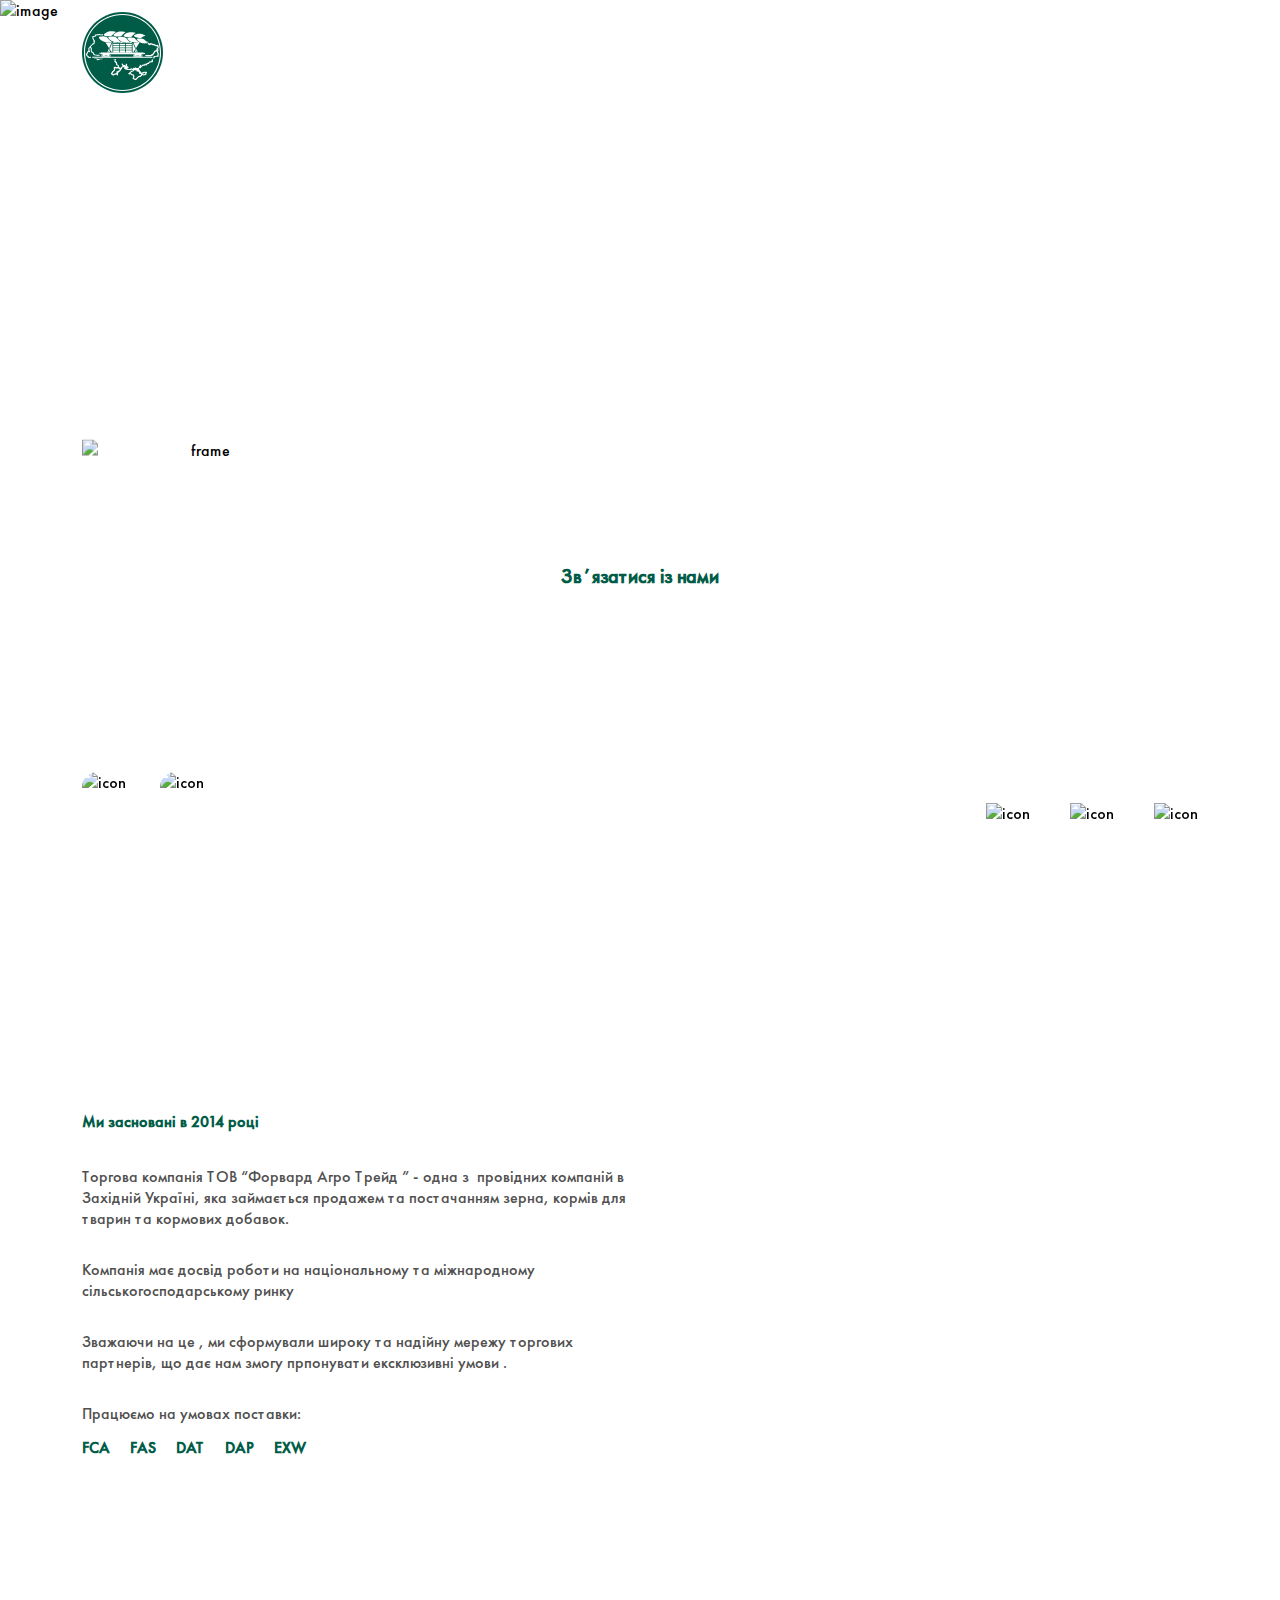
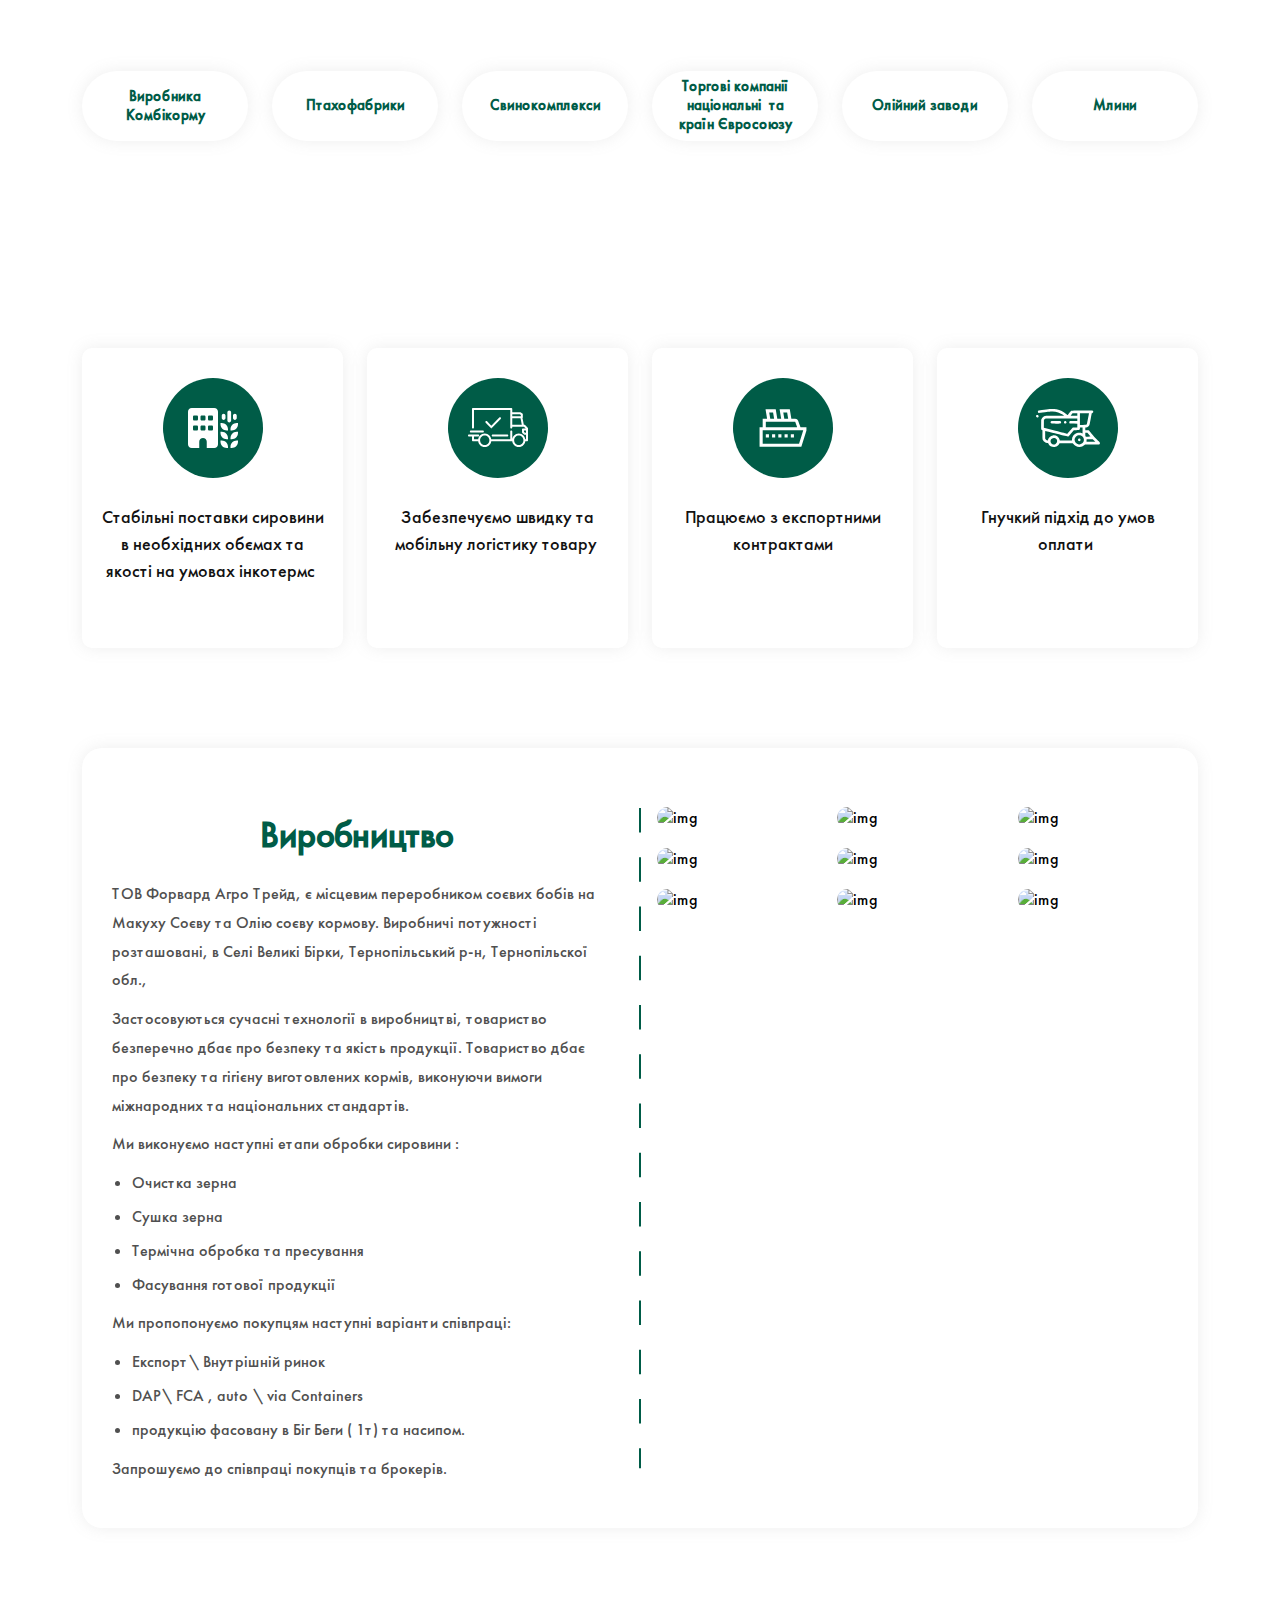
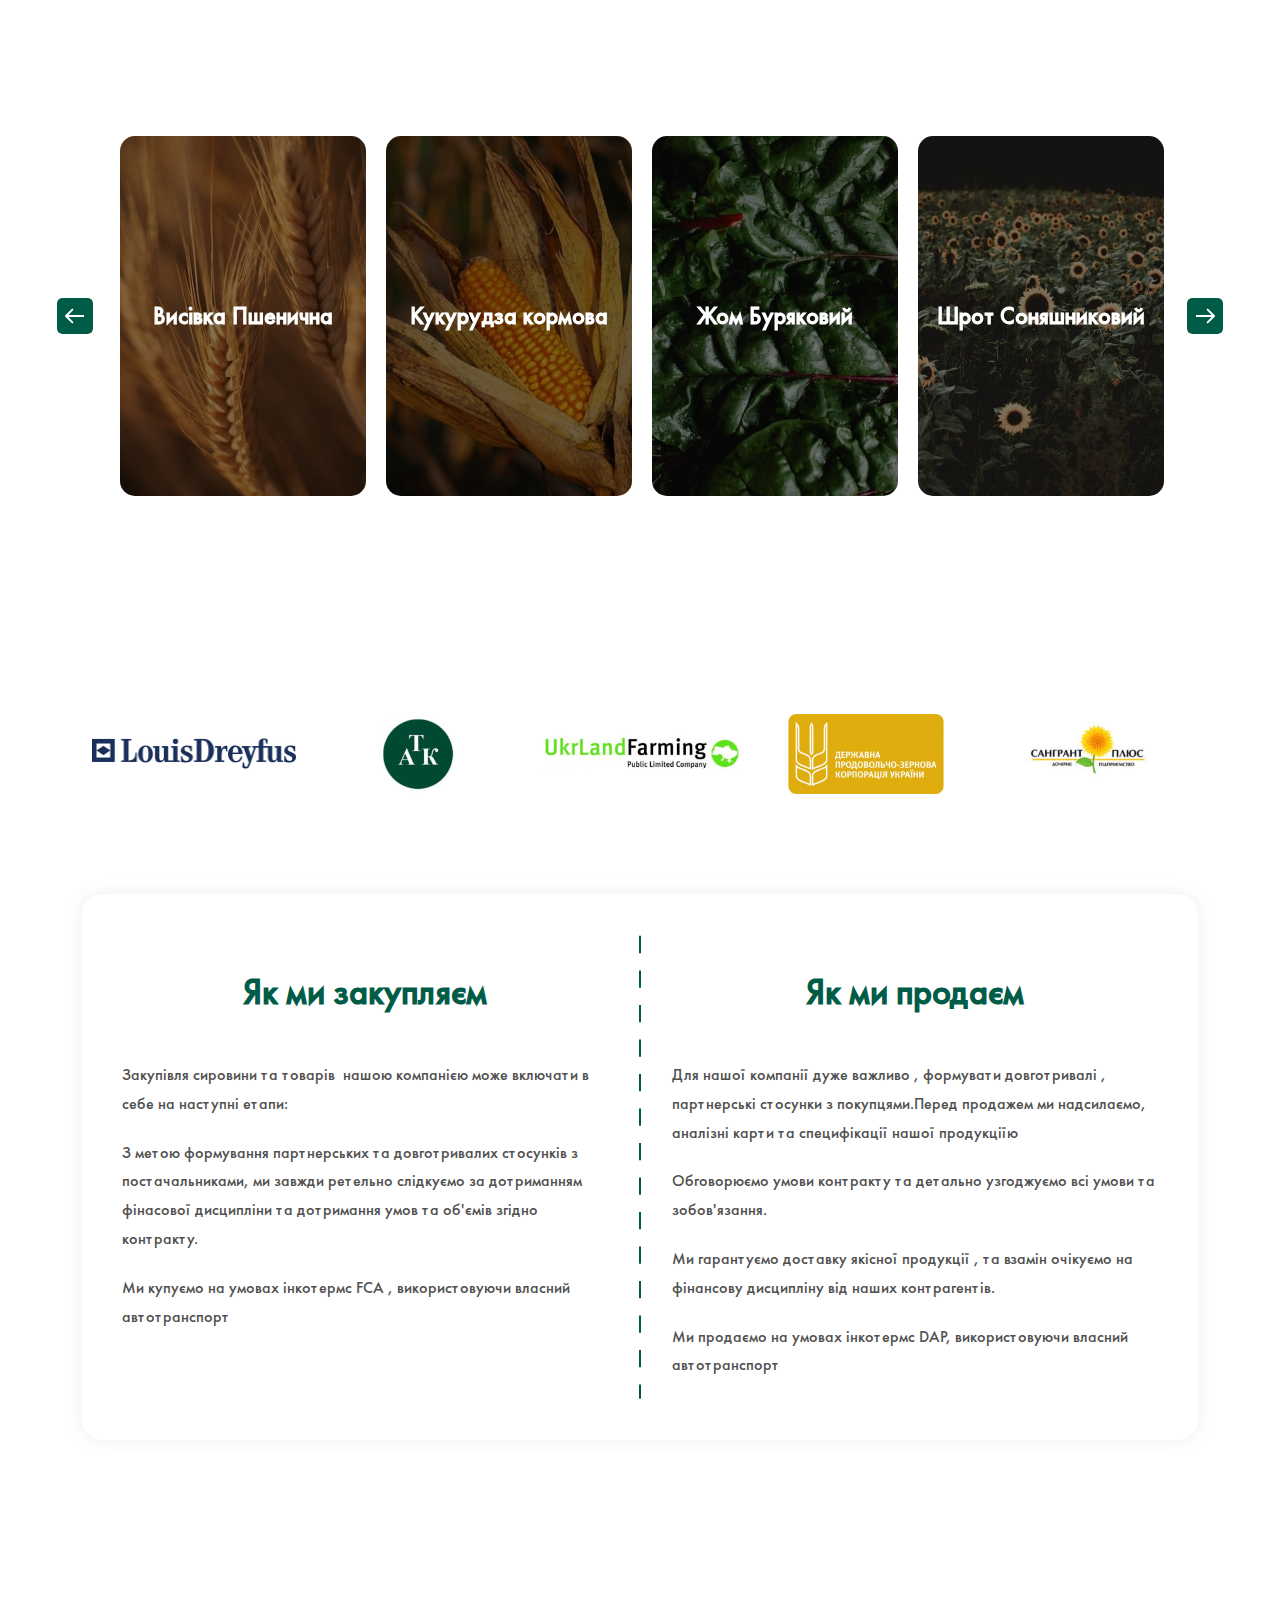
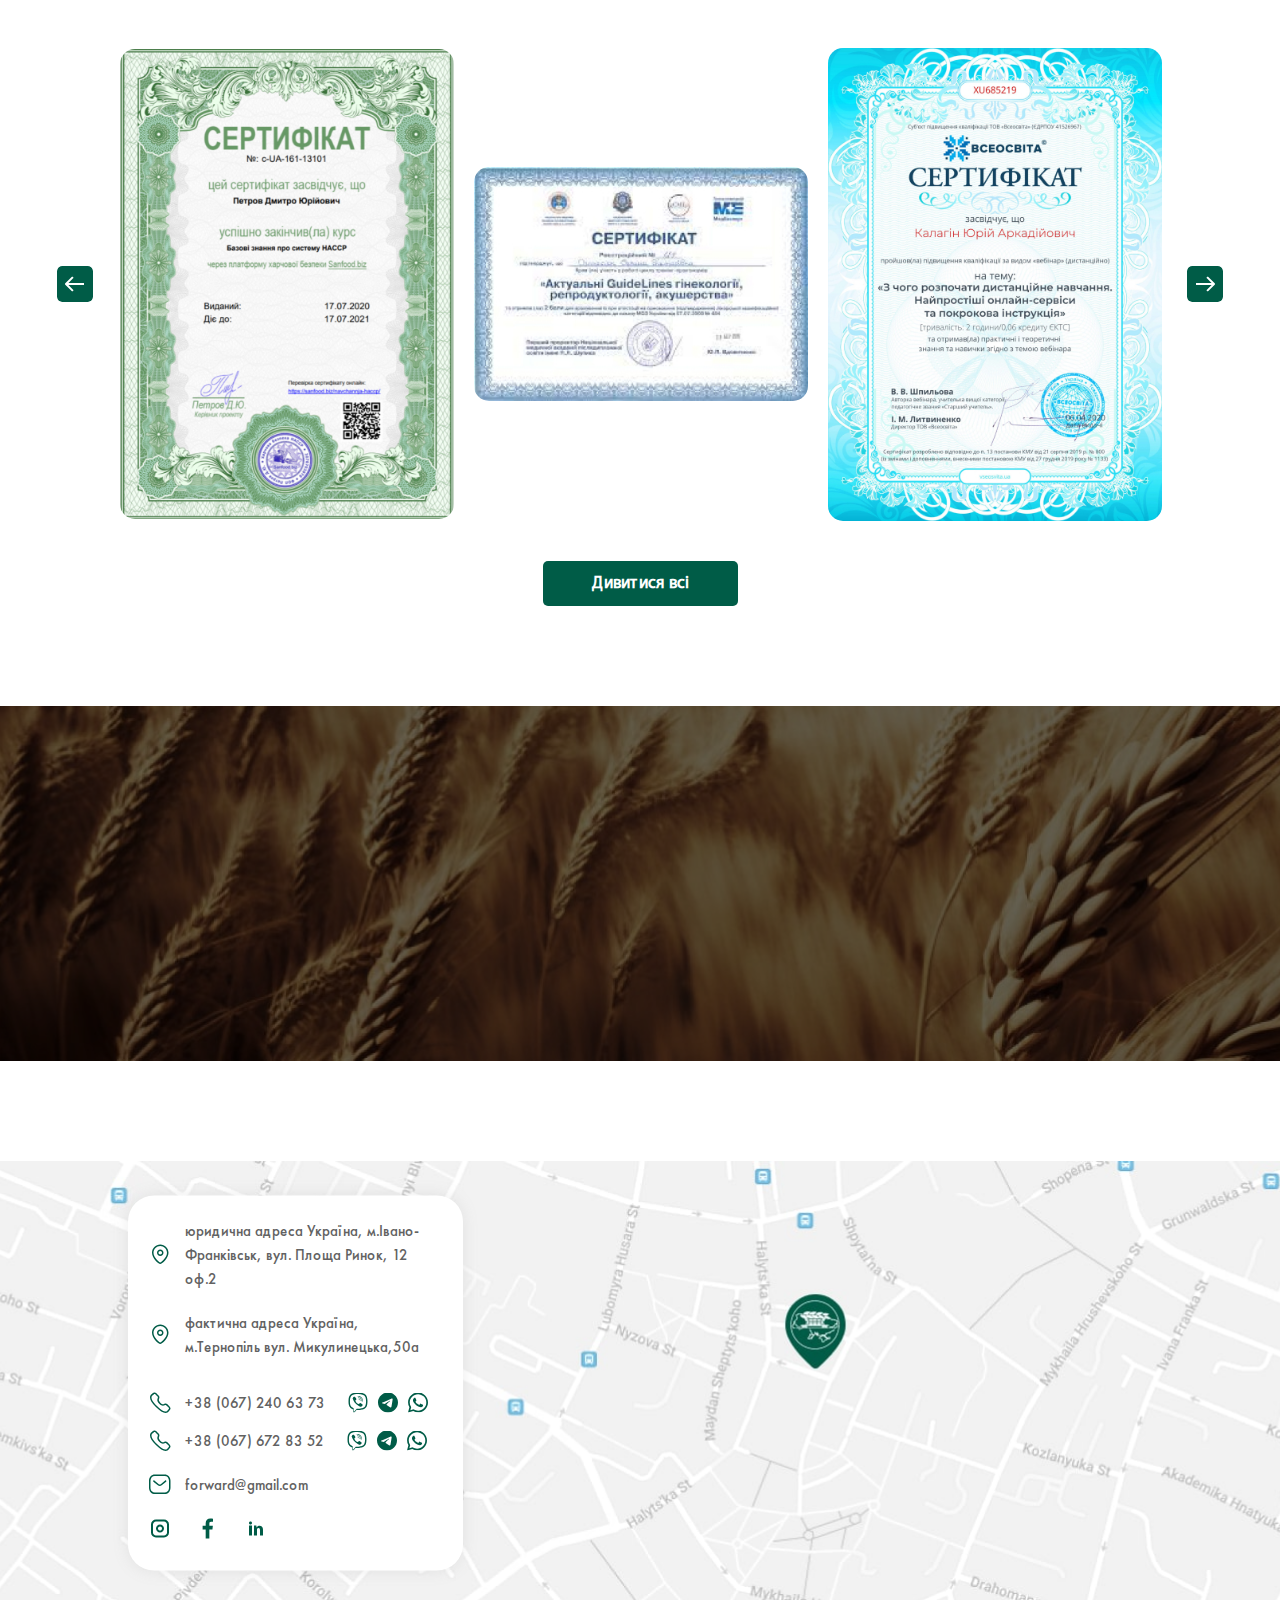
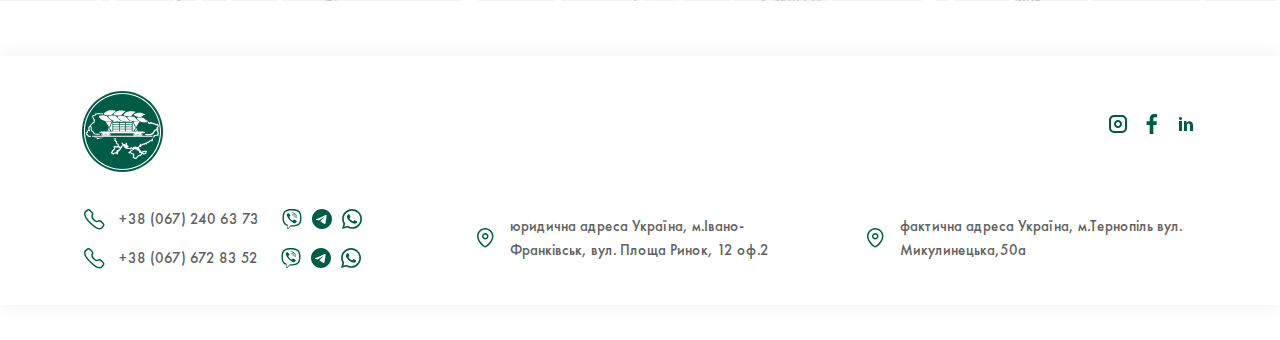
==== commit d1e4947c: "Add files via upload" ====
--- a/index.html
+++ b/index.html
@@ -1,696 +1,797 @@
-<!DOCTYPE html>
-<html lang="en">
-
-<head>
-    <meta charset="UTF-8">
-    <meta http-equiv="X-UA-Compatible" content="IE=edge">
-    <meta name="viewport" content="width=device-width, initial-scale=1.0">
-    <title>Форвард</title>
-    <link rel="icon" type="image/x-icon" href="img/favicon.png">
-    <link rel="stylesheet" href="css/lib/bootstrap-grid.min.css">
-    <link rel="stylesheet" href="css/lib/slick.css">
-    <link rel="stylesheet" href="https://cdn.jsdelivr.net/npm/@fancyapps/ui@5.0/dist/fancybox/fancybox.css">
-    <link rel="stylesheet" href="css/lib/aos.css">
-    <link rel="stylesheet" href="css/style.css">
-</head>
-
-<body>
-    <div class="pagewrapper">
-        <header class="header">
-            <div class="container">
-                <div class="row align-items-center">
-                    <div class="col-3 col-lg-3">
-                        <div class="header__logo">
-                            <a href="index.html">
-                                <img src="img/svg/logo.svg" alt="logotype">
-                            </a>
-                        </div>
-                    </div>
-                    <div class="col-9 col-lg-9 d-flex justify-content-end">
-                        <nav class="header__menu">
-                            <ul>
-                                <li>
-                                    <a href="#about">Про нас</a>
-                                </li>
-                                <li><a href="#advantages">Наші переваги</a>
-                                </li>
-                                <li>
-                                    <a href="#products">Продукція</a>
-                                </li>
-                                <li>
-                                    <a href="#partners">Партнери</a>
-                                </li>
-                                <li>
-                                    <a href="certificates.html">Сертифікати</a>
-                                </li>
-                                <li>
-                                    <a href="#contacts">Контакти</a>
-                                </li>
-                                <li>
-                                    <a href="details.html">Реквізити</a>
-                                </li>
-                            </ul>
-                        </nav>
-                        <div class="header__lang">
-                            <span class="current-lang">ua
-                                <svg width="14" height="9" viewBox="0 0 14 9" fill="none"
-                                    xmlns="http://www.w3.org/2000/svg">
-                                    <path d="M1 1L7 7L13 1" stroke="white" stroke-width="2" />
-                                </svg>
-                            </span>
-                            <ul class="dropdown">
-                                <li>pl</li>
-                                <li>EN</li>
-                                <li>GE</li>
-                            </ul>
-                        </div>
-                        <div class="burger-btn">
-                        </div>
-                    </div>
-                </div>
-            </div>
-        </header>
-
-        <main class="main">
-
-            <section class="welcomescreen">
-                <div class="welcomescreen__bg">
-                    <img src="img/welcomescreen__bg.jpg" alt="image" class="welcomescreen__bg">
-                </div>
-                <div class="container">
-                    <div class="welcomescreen__inner">
-                        <h1 data-aos="fade-up" data-aos-delay="100">
-                            Торгова компанія  ТОВ<br>
-                            “ Форвард Агро Трейд”
-                        </h1>
-                        <p data-aos="fade-up" data-aos-delay="300">
-                            Оптова торгівля та агро продукцією
-                        </p>
-                        <div class="popup_btn" data-popup="request" data-aos="fade-up" data-aos-delay="500">
-                            <a href="#">Звʼязатися із нами</a>
-                        </div>
-                    </div>
-                </div>
-            </section>
-
-            <section class="about" id="about">
-                <div class="container full-width">
-                    <div class="about__title" data-aos="fade-up" data-aos-delay="200">
-                        <h2>
-                            Що вам варто знати про нас
-                        </h2>
-                    </div>
-                    <div class="row align-items-center">
-                        <div class="col-lg-6">
-                            <div class="about__content left-padding">
-                                <h3>
-                                    Ми засновані в 2014 році
-                                </h3>
-                                <p>
-                                    Торгова компанія ТОВ “Форвард Агро Трейд ” - одна з  провідних компаній в Західній
-                                    Україні, яка займається продажем та постачанням зерна, кормів для тварин та кормових
-                                    добавок.
-                                </p>
-                                <p>
-                                    Компанія має досвід роботи на національному та міжнародному сільськогосподарському
-                                    ринку 
-                                </p>
-                                <p>
-                                    Зважаючи на це , ми сформували широку та надійну мережу торгових партнерів, що дає
-                                    нам змогу прпонувати ексклюзивні умови .
-                                </p>
-                                <p>
-                                    Працюємо на умовах поставки:
-                                </p>
-                                <p>
-                                    <strong>FCA</strong><strong>FAS</strong><strong>DAT</strong><strong>DAP</strong><strong>ЕХW</strong>
-                                </p>
-
-                            </div>
-                        </div>
-                        <div class="col-lg-6">
-                            <div class="about__img" data-aos="fade-left" data-aos-delay="200">
-                                <img src="img/about_img.jpg" alt="image">
-                            </div>
-                        </div>
-                    </div>
-                </div>
-                <div class="about__img--mobile">
-                    <img src="img/about_img_mobile.jpg" alt="image">
-                </div>
-            </section>
-
-            <section class="cooperation">
-                <div class="container">
-                    <div class="cooperation__title" data-aos="fade-up" data-aos-delay="200">
-                        <h2>
-                            Запрошуємо до співпраці
-                        </h2>
-                    </div>
-                    <div class="cooperation__inner">
-                        <div class="row">
-                            <div class="col-xl-2 col-lg-4 col-6">
-                                <div class="cooperation__item">
-                                    <p>
-                                        Виробника Комбікорму
-                                    </p>
-                                </div>
-                            </div>
-                            <div class="col-xl-2 col-lg-4 col-6">
-                                <div class="cooperation__item">
-                                    <p>
-                                        Птахофабрики
-                                    </p>
-                                </div>
-                            </div>
-                            <div class="col-xl-2 col-lg-4 col-6">
-                                <div class="cooperation__item">
-                                    <p>
-                                        Свинокомплекси
-                                    </p>
-                                </div>
-                            </div>
-                            <div class="col-xl-2 col-lg-4 col-6">
-                                <div class="cooperation__item">
-                                    <p>
-                                        Торгові компанії національні  та країн Євросоюзу
-                                    </p>
-                                </div>
-                            </div>
-                            <div class="col-xl-2 col-lg-4 col-6">
-                                <div class="cooperation__item">
-                                    <p>
-                                        Олійний заводи
-                                    </p>
-                                </div>
-                            </div>
-                            <div class="col-xl-2 col-lg-4 col-6">
-                                <div class="cooperation__item">
-                                    <p>
-                                        Млини
-                                    </p>
-                                </div>
-                            </div>
-                        </div>
-                    </div>
-                </div>
-            </section>
-
-            <section class="advantages" id="advantages">
-                <div class="container">
-                    <div class="advantages__title" data-aos="fade-up" data-aos-delay="200">
-                        <h2>
-                            Переваги роботи з нами
-                        </h2>
-                    </div>
-                    <div class="advantages__inner">
-                        <div class="row">
-                            <div class="col-xl-3 col-6">
-                                <div class="advantages__item">
-                                    <img src="img/svg/advantsges_icon1.svg" alt="icon">
-                                    <p>
-                                        Стабільні поставки cировини в необхідних обємах та якості на умовах інкотермc 
-                                    </p>
-                                </div>
-                            </div>
-                            <div class="col-xl-3 col-6">
-                                <div class="advantages__item">
-                                    <img src="img/svg/advantsges_icon2.svg" alt="icon">
-                                    <p>
-                                        Забезпечуємо швидку та мобільну логістику товару 
-                                    </p>
-                                </div>
-                            </div>
-                            <div class="col-xl-3 col-6">
-                                <div class="advantages__item">
-                                    <img src="img/svg/advantsges_icon3.svg" alt="icon">
-                                    <p>
-                                        Працюємо з експортними контрактами
-                                    </p>
-                                </div>
-                            </div>
-                            <div class="col-xl-3 col-6">
-                                <div class="advantages__item">
-                                    <img src="img/svg/advantsges_icon4.svg" alt="icon">
-                                    <p>
-                                        Гнучкий підхід до умов оплати 
-                                    </p>
-                                </div>
-                            </div>
-                        </div>
-                    </div>
-                </div>
-            </section>
-
-            <section class="products" id="products">
-                <div class="container">
-                    <div class="products__title" data-aos="fade-up" data-aos-delay="200">
-                        <h2>
-                            Наша продукція
-                        </h2>
-                    </div>
-                    <div class="products__slider left-padding">
-                        <div class="products__slide">
-                            <a href="product-page.html" class="products__item">
-                                <div class="products__item-bg">
-                                    <img src="img/product_slide-1.jpg" alt="slide">
-                                </div>
-                                <span>Висівка Пшенична</span>
-                            </a>
-                        </div>
-                        <div class="products__slide">
-                            <a href="product-page.html" class="products__item">
-                                <div class="products__item-bg">
-                                    <img src="img/product_slide-2.jpg" alt="slide">
-                                </div>
-                                <span>Кукурудза кормова</span>
-                            </a>
-                        </div>
-                        <div class="products__slide">
-                            <a href="product-page.html" class="products__item">
-                                <div class="products__item-bg">
-                                    <img src="img/product_slide-3.jpg" alt="slide">
-                                </div>
-                                <span>Жом Буряковий</span>
-                            </a>
-                        </div>
-                        <div class="products__slide">
-                            <a href="product-page.html" class="products__item">
-                                <div class="products__item-bg">
-                                    <img src="img/product_slide-4.jpg" alt="slide">
-                                </div>
-                                <span>Шрот Соняшниковий</span>
-                            </a>
-                        </div>
-                        <div class="products__slide">
-                            <a href="product-page.html" class="products__item">
-                                <div class="products__item-bg">
-                                    <img src="img/product_slide-3.jpg" alt="slide">
-                                </div>
-                                <span>Жом Буряковий</span>
-                            </a>
-                        </div>
-                        <div class="products__slide">
-                            <a href="product-page.html" class="products__item">
-                                <div class="products__item-bg">
-                                    <img src="img/product_slide-4.jpg" alt="slide">
-                                </div>
-                                <span>Шрот Соняшниковий</span>
-                            </a>
-                        </div>
-                    </div>
-                </div>
-            </section>
-
-            <section class="partners" id="partners">
-                <div class="container">
-                    <div class="partners__title" data-aos="fade-up" data-aos-delay="200">
-                        <h2>
-                            Наші партнери
-                        </h2>
-                    </div>
-                    <div class="partners__slider">
-                        <div class="partners__slide"><a href="#" target="_blank"><img src="img/partner1.png"
-                                    alt="img"></a></div>
-                        <div class="partners__slide"><a href="#" target="_blank"><img src="img/partner2.png"
-                                    alt="img"></a></div>
-                        <div class="partners__slide"><a href="#" target="_blank"><img src="img/partner3.png"
-                                    alt="img"></a></div>
-                        <div class="partners__slide"><a href="#" target="_blank"><img src="img/partner4.png"
-                                    alt="img"></a></div>
-                        <div class="partners__slide"><a href="#" target="_blank"><img src="img/partner5.png"
-                                    alt="img"></a></div>
-                        <div class="partners__slide"><a href="#" target="_blank"><img src="img/partner6.png"
-                                    alt="img"></a></div>
-                        <div class="partners__slide"><a href="#" target="_blank"><img src="img/partner7.png"
-                                    alt="img"></a></div>
-                        <div class="partners__slide"><a href="#" target="_blank"><img src="img/partner8.png"
-                                    alt="img"></a></div>
-                        <div class="partners__slide"><a href="#" target="_blank"><img src="img/partner9.png"
-                                    alt="img"></a></div>
-                        <div class="partners__slide"><a href="#" target="_blank"><img src="img/partner10.png"
-                                    alt="img"></a></div>
-                    </div>
-                </div>
-            </section>
-
-            <section class="how">
-                <div class="container">
-                    <div class="how__inner">
-                        <div class="row">
-                            <div class="col-lg-6">
-                                <div class="how__col">
-                                    <div class="how__title">
-                                        <h2>
-                                            Як ми закупляєм
-                                        </h2>
-                                    </div>
-                                    <div class="how__content">
-                                        <p>
-                                            Закупівля сировини та товарів  нашою компанією може включати в себе на
-                                            наступні етапи:
-                                        </p>
-                                        <p>
-                                            З метою формування партнерських та довготривалих стосунків з
-                                            постачальниками, ми завжди ретельно слідкуємо за дотриманням фінасової
-                                            дисципліни та дотримання умов та об'ємів згідно контракту.
-                                        </p>
-                                        <p>
-                                            Ми купуємо на умовах інкотермс FCA , використовуючи власний автотранспорт
-                                        </p>
-                                    </div>
-                                </div>
-                            </div>
-                            <div class="col-lg-6">
-                                <div class="how__col">
-                                    <div class="how__title">
-                                        <h2>
-                                            Як ми продаєм
-                                        </h2>
-                                    </div>
-                                    <div class="how__content">
-                                        <p>
-                                            Для нашої компанії дуже важливо , формувати довготривалі , партнерські
-                                            стосунки з покупцями.Перед продажем ми надсилаємо, аналізні карти та
-                                            специфікації нашої продукціїю
-                                        </p>
-                                        <p>
-                                            Обговорюємо умови контракту та детально узгоджуємо всі умови та
-                                            зобов'язання.
-                                        </p>
-                                        <p>
-                                            Ми гарантуємо доставку якісної продукції , та взамін очікуємо на фінансову
-                                            дисципліну від наших контрагентів.
-                                        </p>
-                                        <p>
-                                            Ми продаємо на умовах інкотермс DAP, використовуючи власний автотранспорт
-                                        </p>
-                                    </div>
-                                </div>
-                            </div>
-                        </div>
-
-                    </div>
-                </div>
-            </section>
-
-            <section class="certificates" id="products">
-                <div class="container">
-                    <div class="certificates__title" data-aos="fade-up" data-aos-delay="200">
-                        <h2>
-                            Наші сертифікати
-                        </h2>
-                    </div>
-                    <div class="certificates__slider left-padding">
-                        <div class="certificates__slide">
-                            <a href="img/certificates/certificate_b1.jpg" class="certificates__item" data-fancybox>
-                                <img src="img/certificates/certificate_b1.jpg" alt="slide">
-                            </a>
-                        </div>
-                        <div class="certificates__slide">
-                            <a href="img/certificates/certificate_s1.jpg" class="certificates__item" data-fancybox>
-                                <img src="img/certificates/certificate_s1.jpg" alt="slide">
-                            </a>
-                        </div>
-                        <div class="certificates__slide">
-                            <a href="img/certificates/certificate_b2.jpg" class="certificates__item" data-fancybox>
-                                <img src="img/certificates/certificate_b2.jpg" alt="slide">
-                            </a>
-                        </div>
-                        <div class="certificates__slide">
-                            <a href="img/certificates/certificate_s1.jpg" class="certificates__item" data-fancybox>
-                                <img src="img/certificates/certificate_s1.jpg" alt="slide">
-                            </a>
-                        </div>
-                        <div class="certificates__slide">
-                            <a href="img/certificates/certificate_b1.jpg" class="certificates__item" data-fancybox>
-                                <img src="img/certificates/certificate_b1.jpg" alt="slide">
-                            </a>
-                        </div>
-                        <div class="certificates__slide">
-                            <a href="img/certificates/certificate_s1.jpg" class="certificates__item" data-fancybox>
-                                <img src="img/certificates/certificate_s1.jpg" alt="slide">
-                            </a>
-                        </div>
-                    </div>
-
-                    <div class="certificates__button">
-                        <a href="certificates.html">Дивитися всі</a>
-                    </div>
-                </div>
-            </section>
-
-            <section class="request">
-                <div class="request__img">
-                    <img src="img/request__bg.jpg" alt="image">
-                </div>
-                <div class="request__content">
-                    <h2 data-aos="fade-up" data-aos-delay="200">
-                        Залишити заявку <br>на співпрацю
-                    </h2>
-                    <p data-aos="fade-up" data-aos-delay="400">
-                        Залишіть заявку, ми перетелефонуєм і <br>обговоримо всі деталі
-                    </p>
-                    <div class="request__content-btn popup_btn" data-popup="request" data-aos="fade-up"
-                        data-aos-delay="600">
-                        <a href="#">Відправити</a>
-                    </div>
-                </div>
-            </section>
-
-            <section class="contacts" id="contacts">
-                <div class="contacts__inner">
-                    <a href="#" class="contacts__img">
-                        <picture>
-                            <source srcset="img/map_mobile.jpg" media="(max-width: 575.8px)">
-                            <img src="img/map.jpg" alt="map">
-                        </picture>
-                    </a>
-                    <div class="contacts__content">
-                        <div class="contact-field location">
-                            <a href="#">
-                                <img src="img/svg/Location.svg" alt="location">
-                                <p>
-                                    юридична адреса Україна, м.Івано-Франківськ, вул. Площа Ринок, 12 оф.2
-                                </p>
-                            </a>
-                        </div>
-                        <div class="contact-field location">
-                            <a href="#">
-                                <img src="img/svg/Location.svg" alt="location">
-                                <p>
-                                    фактична адреса Україна, м.Тернопіль вул. Микулинецька,50а
-                                </p>
-                            </a>
-                        </div>
-                        <div class="phone-field">
-                            <div class="contact-field">
-                                <a href="tel:+38 (067) 240 63 73">
-                                    <img src="img/svg/phone.svg" alt="location">
-                                    <p>
-                                        +38 (067) 240 63 73
-                                    </p>
-                                </a>
-                                <a href="#">
-                                    <img src="img/svg/viber.svg" alt="viber">
-                                </a>
-                                <a href="#">
-                                    <img src="img/svg/telegram.svg" alt="telegram">
-                                </a>
-                                <a href="#">
-                                    <img src="img/svg/whatsapp.svg" alt="whatsapp">
-                                </a>
-                            </div>
-                            <div class="contact-field">
-                                <a href="tel:+38 (067) 672 83 52">
-                                    <img src="img/svg/phone.svg" alt="location">
-                                    <p>
-                                        +38 (067) 672 83 52
-                                    </p>
-                                </a>
-                                <a href="#">
-                                    <img src="img/svg/viber.svg" alt="viber">
-                                </a>
-                                <a href="#">
-                                    <img src="img/svg/telegram.svg" alt="telegram">
-                                </a>
-                                <a href="#">
-                                    <img src="img/svg/whatsapp.svg" alt="whatsapp">
-                                </a>
-                            </div>
-                        </div>
-                        <div class="contact-field">
-                            <a href="mailto:forward@gmail.com">
-                                <img src="img/svg/Message.svg" alt="email">
-                                <p>
-                                    forward@gmail.com
-                                </p>
-                            </a>
-                        </div>
-                        <div class="contact-field socials">
-                            <a href="#">
-                                <img src="img/svg/instagram.svg" alt="instagram">
-                            </a>
-                            <a href="#">
-                                <img src="img/svg/facebook.svg" alt="facebook">
-                            </a>
-                            <a href="#">
-                                <img src="img/svg/linkedin.svg" alt="linkedin">
-                            </a>
-                        </div>
-
-                    </div>
-                </div>
-            </section>
-        </main>
-
-        <footer class="footer">
-            <div class="container">
-                <div class="footer__inner">
-                    <div class="footer__logo">
-                        <a href="index.html">
-                            <img src="img/svg/logo.svg" alt="logo">
-                        </a>
-                    </div>
-                    <div class="footer__col-mobile">
-                        <div class="contact-field">
-                            <a href="#">
-                                <img src="img/svg/instagram.svg" alt="instagram">
-                            </a>
-                            <a href="#">
-                                <img src="img/svg/facebook.svg" alt="facebook">
-                            </a>
-                            <a href="#">
-                                <img src="img/svg/linkedin.svg" alt="linkedin">
-                            </a>
-                        </div>
-                    </div>
-
-                    <div class="footer__col">
-                        <div class="contact-field">
-                            <a href="tel:+38 (067) 240 63 73">
-                                <img src="img/svg/phone.svg" alt="location">
-                                <p>
-                                    +38 (067) 240 63 73
-                                </p>
-                            </a>
-                            <a href="#">
-                                <img src="img/svg/viber.svg" alt="viber">
-                            </a>
-                            <a href="#">
-                                <img src="img/svg/telegram.svg" alt="telegram">
-                            </a>
-                            <a href="#">
-                                <img src="img/svg/whatsapp.svg" alt="whatsapp">
-                            </a>
-                        </div>
-                        <div class="contact-field">
-                            <a href="tel:+38 (067) 672 83 52">
-                                <img src="img/svg/phone.svg" alt="location">
-                                <p>
-                                    +38 (067) 672 83 52
-                                </p>
-                            </a>
-                            <a href="#">
-                                <img src="img/svg/viber.svg" alt="viber">
-                            </a>
-                            <a href="#">
-                                <img src="img/svg/telegram.svg" alt="telegram">
-                            </a>
-                            <a href="#">
-                                <img src="img/svg/whatsapp.svg" alt="whatsapp">
-                            </a>
-                        </div>
-                    </div>
-
-                    <div class="footer__col">
-                        <div class="contact-field">
-                            <a href="#">
-                                <img src="img/svg/Location.svg" alt="location">
-                                <p>
-                                    юридична адреса Україна, м.Івано-Франківськ, вул. Площа Ринок, 12 оф.2
-                                </p>
-                            </a>
-                        </div>
-                    </div>
-
-                    <div class="footer__col">
-                        <div class="contact-field">
-                            <a href="#">
-                                <img src="img/svg/Location.svg" alt="location">
-                                <p>
-                                    фактична адреса Україна, м.Тернопіль вул. Микулинецька,50а
-                                </p>
-                            </a>
-                        </div>
-                    </div>
-
-                    <div class="footer__col socials">
-                        <div class="contact-field">
-                            <a href="#">
-                                <img src="img/svg/instagram.svg" alt="instagram">
-                            </a>
-                            <a href="#">
-                                <img src="img/svg/facebook.svg" alt="facebook">
-                            </a>
-                            <a href="#">
-                                <img src="img/svg/linkedin.svg" alt="linkedin">
-                            </a>
-                        </div>
-                    </div>
-                </div>
-            </div>
-        </footer>
-    </div>
-
-    <!-- POPUP CONSULTATION -->
-    <div class="popup__window request">
-        <div class="container">
-            <div class="popup__wrapper">
-                <div class="popup__body">
-                    <div class="popup__close">
-                        <img src="img/svg/close_button.svg" alt="close">
-                    </div>
-                    <div class="popup__title">
-                        <h2>
-                            Залишити заявку на співпрацю
-                        </h2>
-                    </div>
-                    <div class="popup__form">
-                        <form>
-                            <div class="input-row">
-                                <input type="text" required placeholder="Ім'я*">
-                                <input type="text" required placeholder="Посада*">
-                            </div>
-                            <div class="input-row">
-                                <input type="text" required placeholder="Назва підприємства*">
-                                <input type="text" required placeholder="Посилання на сайт*">
-                            </div>
-                            <div class="input-row">
-                                <input class="phoneinp" type="text" required
-                                    placeholder="+38 ( _ _ _ ) - _ _ _ - _ _ - _ _">
-                                <input type="text" required placeholder="Email*">
-                            </div>
-                            <div class="input-row">
-                                <textarea placeholder="Коментар"></textarea>
-                            </div>
-                            <button type="submit">Відправити</button>
-                        </form>
-                    </div>
-                </div>
-            </div>
-        </div>
-    </div>
-
-
-    <script src="js/lib/jquery.js"></script>
-    <script src="js/lib/slick.min.js"></script>
-    <script src="js/lib/aos.js"></script>
-    <script src="https://cdn.jsdelivr.net/npm/@fancyapps/ui@5.0/dist/fancybox/fancybox.umd.js"></script>
-    <script src="js/lib/jquery.inputmask.js"></script>
-    <script src="js/main.js"></script>
-
-
-</body>
-
+<!DOCTYPE html>
+<html lang="en">
+
+<head>
+    <meta charset="UTF-8">
+    <meta http-equiv="X-UA-Compatible" content="IE=edge">
+    <meta name="viewport" content="width=device-width, initial-scale=1.0">
+    <title>Форвард</title>
+    <link rel="icon" type="image/x-icon" href="img/favicon.png">
+    <link rel="stylesheet" href="css/lib/bootstrap-grid.min.css">
+    <link rel="stylesheet" href="css/lib/slick.css">
+    <link rel="stylesheet" href="https://cdn.jsdelivr.net/npm/@fancyapps/ui@5.0/dist/fancybox/fancybox.css">
+    <link rel="stylesheet" href="css/lib/aos.css">
+    <link rel="stylesheet" href="css/style.css">
+</head>
+
+<body>
+    <div class="pagewrapper">
+        <header class="header">
+            <div class="container">
+                <div class="row align-items-center">
+                    <div class="col-3 col-lg-3">
+                        <div class="header__logo">
+                            <a href="index.html">
+                                <img src="img/svg/logo.svg" alt="logotype">
+                            </a>
+                        </div>
+                    </div>
+                    <div class="col-9 col-lg-9 d-flex justify-content-end">
+                        <nav class="header__menu">
+                            <ul>
+                                <li>
+                                    <a href="#about">Про нас</a>
+                                </li>
+                                <li><a href="#advantages">Наші переваги</a>
+                                </li>
+                                <li>
+                                    <a href="#products">Продукція</a>
+                                </li>
+                                <li>
+                                    <a href="#partners">Партнери</a>
+                                </li>
+                                <li>
+                                    <a href="certificates.html">Сертифікати</a>
+                                </li>
+                                <li>
+                                    <a href="#contacts">Контакти</a>
+                                </li>
+                                <li>
+                                    <a href="details.html">Реквізити</a>
+                                </li>
+                            </ul>
+                        </nav>
+                        <div class="header__lang">
+                            <span class="current-lang">ua
+                                <svg width="14" height="9" viewBox="0 0 14 9" fill="none"
+                                    xmlns="http://www.w3.org/2000/svg">
+                                    <path d="M1 1L7 7L13 1" stroke="white" stroke-width="2" />
+                                </svg>
+                            </span>
+                            <ul class="dropdown">
+                                <li>pl</li>
+                                <li>EN</li>
+                                <li>GE</li>
+                            </ul>
+                        </div>
+                        <div class="burger-btn">
+                        </div>
+                    </div>
+                </div>
+            </div>
+        </header>
+
+        <main class="main">
+
+            <section class="welcomescreen">
+                <div class="welcomescreen__bg">
+                    <img src="img/heroscreen_new.jpg" alt="image" class="welcomescreen__bg">
+                </div>
+                <div class="container">
+                    <div class="welcomescreen__inner">
+                        <img src="img/heroscreen_frame.png" alt="frame" class="welcomescreen__inner-frame">
+                        <h1 data-aos="fade-up" data-aos-delay="100">
+                            Торгова компанія  ТОВ<br>
+                            “ Форвард Агро Трейд”
+                        </h1>
+                        <p data-aos="fade-up" data-aos-delay="300">
+                            Оптова торгівля та агро продукцією
+                        </p>
+                        <div class="popup_btn" data-popup="request" data-aos="fade-up" data-aos-delay="500">
+                            <a href="#">Звʼязатися із нами</a>
+                        </div>
+                        <div class="welcomescreen__inner-bottom" data-aos="fade-up" data-aos-delay="600">
+                            <div class="welcomescreen__bottom-left">
+                                <img src="img/heroscreen_bottom_icon1.png" alt="icon">
+                                <img src="img/heroscreen_bottom_icon2.png" alt="icon">
+                            </div>
+                            <div class="welcomescreen__bottom-right">
+                                <img src="img/svg/pig_icon.svg" alt="icon">
+                                <img src="img/svg/chicken_icon.svg" alt="icon">
+                                <img src="img/svg/cow_icon.svg" alt="icon">
+                            </div>
+                        </div>
+                    </div>
+                </div>
+            </section>
+
+
+            <section class="about" id="about">
+                <div class="container full-width">
+                    <div class="about__title" data-aos="fade-up" data-aos-delay="200">
+                        <h2>
+                            Що вам варто знати про нас
+                        </h2>
+                    </div>
+                    <div class="row align-items-center">
+                        <div class="col-lg-6">
+                            <div class="about__content left-padding">
+                                <h3>
+                                    Ми засновані в 2014 році
+                                </h3>
+                                <p>
+                                    Торгова компанія ТОВ “Форвард Агро Трейд ” - одна з  провідних компаній в Західній
+                                    Україні, яка займається продажем та постачанням зерна, кормів для тварин та кормових
+                                    добавок.
+                                </p>
+                                <p>
+                                    Компанія має досвід роботи на національному та міжнародному сільськогосподарському
+                                    ринку 
+                                </p>
+                                <p>
+                                    Зважаючи на це , ми сформували широку та надійну мережу торгових партнерів, що дає
+                                    нам змогу прпонувати ексклюзивні умови .
+                                </p>
+                                <p>
+                                    Працюємо на умовах поставки:
+                                </p>
+                                <p>
+                                    <strong>FCA</strong><strong>FAS</strong><strong>DAT</strong><strong>DAP</strong><strong>ЕХW</strong>
+                                </p>
+
+                            </div>
+                        </div>
+                        <div class="col-lg-6">
+                            <div class="about__img" data-aos="fade-left" data-aos-delay="200">
+                                <img src="img/about_img.jpg" alt="image">
+                            </div>
+                        </div>
+                    </div>
+                </div>
+                <div class="about__img--mobile">
+                    <img src="img/about_img_mobile.jpg" alt="image">
+                </div>
+            </section>
+
+            <section class="cooperation">
+                <div class="container">
+                    <div class="cooperation__title" data-aos="fade-up" data-aos-delay="200">
+                        <h2>
+                            Запрошуємо до співпраці
+                        </h2>
+                    </div>
+                    <div class="cooperation__inner">
+                        <div class="row">
+                            <div class="col-xl-2 col-lg-4 col-6">
+                                <div class="cooperation__item">
+                                    <p>
+                                        Виробника Комбікорму
+                                    </p>
+                                </div>
+                            </div>
+                            <div class="col-xl-2 col-lg-4 col-6">
+                                <div class="cooperation__item">
+                                    <p>
+                                        Птахофабрики
+                                    </p>
+                                </div>
+                            </div>
+                            <div class="col-xl-2 col-lg-4 col-6">
+                                <div class="cooperation__item">
+                                    <p>
+                                        Свинокомплекси
+                                    </p>
+                                </div>
+                            </div>
+                            <div class="col-xl-2 col-lg-4 col-6">
+                                <div class="cooperation__item">
+                                    <p>
+                                        Торгові компанії національні  та країн Євросоюзу
+                                    </p>
+                                </div>
+                            </div>
+                            <div class="col-xl-2 col-lg-4 col-6">
+                                <div class="cooperation__item">
+                                    <p>
+                                        Олійний заводи
+                                    </p>
+                                </div>
+                            </div>
+                            <div class="col-xl-2 col-lg-4 col-6">
+                                <div class="cooperation__item">
+                                    <p>
+                                        Млини
+                                    </p>
+                                </div>
+                            </div>
+                        </div>
+                    </div>
+                </div>
+            </section>
+
+            <section class="advantages" id="advantages">
+                <div class="container">
+                    <div class="advantages__title" data-aos="fade-up" data-aos-delay="200">
+                        <h2>
+                            Переваги роботи з нами
+                        </h2>
+                    </div>
+                    <div class="advantages__inner">
+                        <div class="row">
+                            <div class="col-xl-3 col-6">
+                                <div class="advantages__item">
+                                    <img src="img/svg/advantsges_icon1.svg" alt="icon">
+                                    <p>
+                                        Стабільні поставки cировини в необхідних обємах та якості на умовах інкотермc 
+                                    </p>
+                                </div>
+                            </div>
+                            <div class="col-xl-3 col-6">
+                                <div class="advantages__item">
+                                    <img src="img/svg/advantsges_icon2.svg" alt="icon">
+                                    <p>
+                                        Забезпечуємо швидку та мобільну логістику товару 
+                                    </p>
+                                </div>
+                            </div>
+                            <div class="col-xl-3 col-6">
+                                <div class="advantages__item">
+                                    <img src="img/svg/advantsges_icon3.svg" alt="icon">
+                                    <p>
+                                        Працюємо з експортними контрактами
+                                    </p>
+                                </div>
+                            </div>
+                            <div class="col-xl-3 col-6">
+                                <div class="advantages__item">
+                                    <img src="img/svg/advantsges_icon4.svg" alt="icon">
+                                    <p>
+                                        Гнучкий підхід до умов оплати 
+                                    </p>
+                                </div>
+                            </div>
+                        </div>
+                    </div>
+                </div>
+            </section>
+
+            <section class="production">
+                <div class="container">
+                    <div class="production__inner">
+                        <div class="row">
+                            <div class="col-xl-6">
+                                <div class="production__content">
+                                    <h2>
+                                        Виробництво
+                                    </h2>
+                                    
+                                    <p>
+                                        ТОВ Форвард Агро Трейд, є місцевим переробником соєвих бобів на Макуху Соєву та Олію соєву кормову. Виробничі потужності розташовані, в Селі Великі Бірки, Тернопільський р-н, Тернопільскої обл.,
+                                    </p>
+                                    <p>
+                                        Застосовуються сучасні технології в виробництві, товариство безперечно дбає про безпеку та якість продукції. Товариство дбає про безпеку та гігієну виготовлених кормів, виконуючи вимоги міжнародних та національних стандартів.
+                                    </p>
+                                    <p>
+                                        Ми виконуємо наступні етапи обробки сировини :
+                                    </p>
+                                    <ul>
+                                        <li>
+                                            Очистка зерна 
+                                        </li>
+                                        <li>
+                                            Сушка зерна
+                                        </li>
+                                        <li>
+                                            Термічна обробка та пресування
+                                        </li>
+                                        <li>
+                                            Фасування готової продукції
+                                        </li>
+                                    </ul>
+                                    <p>
+                                        Ми пропопонуємо покупцям наступні варіанти співпраці:
+                                    </p>
+                                    <ul>
+                                        <li>
+                                            Експорт\ Внутрішній ринок
+                                        </li>
+                                        <li>
+                                            DAP\ FCA , auto \ via Containers
+                                        </li>
+                                        <li>
+                                            продукцію фасовану в Біг Беги ( 1т) та насипом.
+                                        </li>
+                                    </ul>
+                                    <p>
+                                        Запрошуємо до співпраці покупців та брокерів.
+                                    </p>
+                                </div>
+                            </div>
+                            <div class="col-xl-6">
+                                <div class="production__gallery">
+                                    <a href="img/production/img_1.png" class="production__gallery-item" data-fancybox>
+                                        <img src="img/production/img_1.png" alt="img">
+                                    </a>
+                                    <a href="img/production/img_4.png" class="production__gallery-item" data-fancybox>
+                                        <img src="img/production/img_4.png" alt="img">
+                                    </a>
+                                    <a href="img/production/img_7.png" class="production__gallery-item" data-fancybox>
+                                        <img src="img/production/img_7.png" alt="img">
+                                    </a>
+                                    <a href="img/production/img_2.png" class="production__gallery-item" data-fancybox>
+                                        <img src="img/production/img_2.png" alt="img">
+                                    </a>
+                                    <a href="img/production/img_5.png" class="production__gallery-item" data-fancybox>
+                                        <img src="img/production/img_5.png" alt="img">
+                                    </a>
+                                    <a href="img/production/img_8.png" class="production__gallery-item" data-fancybox>
+                                        <img src="img/production/img_8.png" alt="img">
+                                    </a>
+                                    <a href="img/production/img_3.png" class="production__gallery-item" data-fancybox>
+                                        <img src="img/production/img_3.png" alt="img">
+                                    </a>
+                                    <a href="img/production/img_6.png" class="production__gallery-item" data-fancybox>
+                                        <img src="img/production/img_6.png" alt="img">
+                                    </a>
+                                    <a href="img/production/img_9.png" class="production__gallery-item" data-fancybox>
+                                        <img src="img/production/img_9.png" alt="img">
+                                    </a>
+                                </div>
+                            </div>
+                        </div>
+                    </div>
+                </div>
+            </section>
+
+            <section class="products" id="products">
+                <div class="container">
+                    <div class="products__title" data-aos="fade-up" data-aos-delay="200">
+                        <h2>
+                            Наша продукція
+                        </h2>
+                    </div>
+                    <div class="products__slider left-padding">
+                        <div class="products__slide">
+                            <a href="product-page.html" class="products__item">
+                                <div class="products__item-bg">
+                                    <img src="img/product_slide-1.jpg" alt="slide">
+                                </div>
+                                <span>Висівка Пшенична</span>
+                            </a>
+                        </div>
+                        <div class="products__slide">
+                            <a href="product-page.html" class="products__item">
+                                <div class="products__item-bg">
+                                    <img src="img/product_slide-2.jpg" alt="slide">
+                                </div>
+                                <span>Кукурудза кормова</span>
+                            </a>
+                        </div>
+                        <div class="products__slide">
+                            <a href="product-page.html" class="products__item">
+                                <div class="products__item-bg">
+                                    <img src="img/product_slide-3.jpg" alt="slide">
+                                </div>
+                                <span>Жом Буряковий</span>
+                            </a>
+                        </div>
+                        <div class="products__slide">
+                            <a href="product-page.html" class="products__item">
+                                <div class="products__item-bg">
+                                    <img src="img/product_slide-4.jpg" alt="slide">
+                                </div>
+                                <span>Шрот Соняшниковий</span>
+                            </a>
+                        </div>
+                        <div class="products__slide">
+                            <a href="product-page.html" class="products__item">
+                                <div class="products__item-bg">
+                                    <img src="img/product_slide-3.jpg" alt="slide">
+                                </div>
+                                <span>Жом Буряковий</span>
+                            </a>
+                        </div>
+                        <div class="products__slide">
+                            <a href="product-page.html" class="products__item">
+                                <div class="products__item-bg">
+                                    <img src="img/product_slide-4.jpg" alt="slide">
+                                </div>
+                                <span>Шрот Соняшниковий</span>
+                            </a>
+                        </div>
+                    </div>
+                </div>
+            </section>
+
+            <section class="partners" id="partners">
+                <div class="container">
+                    <div class="partners__title" data-aos="fade-up" data-aos-delay="200">
+                        <h2>
+                            Наші партнери
+                        </h2>
+                    </div>
+                    <div class="partners__slider">
+                        <div class="partners__slide"><a href="#" target="_blank"><img src="img/partner1.png"
+                                    alt="img"></a></div>
+                        <div class="partners__slide"><a href="#" target="_blank"><img src="img/partner2.png"
+                                    alt="img"></a></div>
+                        <div class="partners__slide"><a href="#" target="_blank"><img src="img/partner3.png"
+                                    alt="img"></a></div>
+                        <div class="partners__slide"><a href="#" target="_blank"><img src="img/partner4.png"
+                                    alt="img"></a></div>
+                        <div class="partners__slide"><a href="#" target="_blank"><img src="img/partner5.png"
+                                    alt="img"></a></div>
+                        <div class="partners__slide"><a href="#" target="_blank"><img src="img/partner6.png"
+                                    alt="img"></a></div>
+                        <div class="partners__slide"><a href="#" target="_blank"><img src="img/partner7.png"
+                                    alt="img"></a></div>
+                        <div class="partners__slide"><a href="#" target="_blank"><img src="img/partner8.png"
+                                    alt="img"></a></div>
+                        <div class="partners__slide"><a href="#" target="_blank"><img src="img/partner9.png"
+                                    alt="img"></a></div>
+                        <div class="partners__slide"><a href="#" target="_blank"><img src="img/partner10.png"
+                                    alt="img"></a></div>
+                    </div>
+                </div>
+            </section>
+
+            <section class="how">
+                <div class="container">
+                    <div class="how__inner">
+                        <div class="row">
+                            <div class="col-lg-6">
+                                <div class="how__col">
+                                    <div class="how__title">
+                                        <h2>
+                                            Як ми закупляєм
+                                        </h2>
+                                    </div>
+                                    <div class="how__content">
+                                        <p>
+                                            Закупівля сировини та товарів  нашою компанією може включати в себе на
+                                            наступні етапи:
+                                        </p>
+                                        <p>
+                                            З метою формування партнерських та довготривалих стосунків з
+                                            постачальниками, ми завжди ретельно слідкуємо за дотриманням фінасової
+                                            дисципліни та дотримання умов та об'ємів згідно контракту.
+                                        </p>
+                                        <p>
+                                            Ми купуємо на умовах інкотермс FCA , використовуючи власний автотранспорт
+                                        </p>
+                                    </div>
+                                </div>
+                            </div>
+                            <div class="col-lg-6">
+                                <div class="how__col">
+                                    <div class="how__title">
+                                        <h2>
+                                            Як ми продаєм
+                                        </h2>
+                                    </div>
+                                    <div class="how__content">
+                                        <p>
+                                            Для нашої компанії дуже важливо , формувати довготривалі , партнерські
+                                            стосунки з покупцями.Перед продажем ми надсилаємо, аналізні карти та
+                                            специфікації нашої продукціїю
+                                        </p>
+                                        <p>
+                                            Обговорюємо умови контракту та детально узгоджуємо всі умови та
+                                            зобов'язання.
+                                        </p>
+                                        <p>
+                                            Ми гарантуємо доставку якісної продукції , та взамін очікуємо на фінансову
+                                            дисципліну від наших контрагентів.
+                                        </p>
+                                        <p>
+                                            Ми продаємо на умовах інкотермс DAP, використовуючи власний автотранспорт
+                                        </p>
+                                    </div>
+                                </div>
+                            </div>
+                        </div>
+
+                    </div>
+                </div>
+            </section>
+
+            <section class="certificates" id="products">
+                <div class="container">
+                    <div class="certificates__title" data-aos="fade-up" data-aos-delay="200">
+                        <h2>
+                            Наші сертифікати
+                        </h2>
+                    </div>
+                    <div class="certificates__slider left-padding">
+                        <div class="certificates__slide">
+                            <a href="img/certificates/certificate_b1.jpg" class="certificates__item" data-fancybox>
+                                <img src="img/certificates/certificate_b1.jpg" alt="slide">
+                            </a>
+                        </div>
+                        <div class="certificates__slide">
+                            <a href="img/certificates/certificate_s1.jpg" class="certificates__item" data-fancybox>
+                                <img src="img/certificates/certificate_s1.jpg" alt="slide">
+                            </a>
+                        </div>
+                        <div class="certificates__slide">
+                            <a href="img/certificates/certificate_b2.jpg" class="certificates__item" data-fancybox>
+                                <img src="img/certificates/certificate_b2.jpg" alt="slide">
+                            </a>
+                        </div>
+                        <div class="certificates__slide">
+                            <a href="img/certificates/certificate_s1.jpg" class="certificates__item" data-fancybox>
+                                <img src="img/certificates/certificate_s1.jpg" alt="slide">
+                            </a>
+                        </div>
+                        <div class="certificates__slide">
+                            <a href="img/certificates/certificate_b1.jpg" class="certificates__item" data-fancybox>
+                                <img src="img/certificates/certificate_b1.jpg" alt="slide">
+                            </a>
+                        </div>
+                        <div class="certificates__slide">
+                            <a href="img/certificates/certificate_s1.jpg" class="certificates__item" data-fancybox>
+                                <img src="img/certificates/certificate_s1.jpg" alt="slide">
+                            </a>
+                        </div>
+                    </div>
+
+                    <div class="certificates__button">
+                        <a href="certificates.html">Дивитися всі</a>
+                    </div>
+                </div>
+            </section>
+
+            <section class="request">
+                <div class="request__img">
+                    <img src="img/request__bg.jpg" alt="image">
+                </div>
+                <div class="request__content">
+                    <h2 data-aos="fade-up" data-aos-delay="200">
+                        Залишити заявку <br>на співпрацю
+                    </h2>
+                    <p data-aos="fade-up" data-aos-delay="400">
+                        Залишіть заявку, ми перетелефонуєм і <br>обговоримо всі деталі
+                    </p>
+                    <div class="request__content-btn popup_btn" data-popup="request" data-aos="fade-up"
+                        data-aos-delay="600">
+                        <a href="#">Відправити</a>
+                    </div>
+                </div>
+            </section>
+
+            <section class="contacts" id="contacts">
+                <div class="contacts__inner">
+                    <a href="#" class="contacts__img">
+                        <picture>
+                            <source srcset="img/map_mobile.jpg" media="(max-width: 575.8px)">
+                            <img src="img/map.jpg" alt="map">
+                        </picture>
+                    </a>
+                    <div class="contacts__content">
+                        <div class="contact-field location">
+                            <a href="#">
+                                <img src="img/svg/Location.svg" alt="location">
+                                <p>
+                                    юридична адреса Україна, м.Івано-Франківськ, вул. Площа Ринок, 12 оф.2
+                                </p>
+                            </a>
+                        </div>
+                        <div class="contact-field location">
+                            <a href="#">
+                                <img src="img/svg/Location.svg" alt="location">
+                                <p>
+                                    фактична адреса Україна, м.Тернопіль вул. Микулинецька,50а
+                                </p>
+                            </a>
+                        </div>
+                        <div class="phone-field">
+                            <div class="contact-field">
+                                <a href="tel:+38 (067) 240 63 73">
+                                    <img src="img/svg/phone.svg" alt="location">
+                                    <p>
+                                        +38 (067) 240 63 73
+                                    </p>
+                                </a>
+                                <a href="#">
+                                    <img src="img/svg/viber.svg" alt="viber">
+                                </a>
+                                <a href="#">
+                                    <img src="img/svg/telegram.svg" alt="telegram">
+                                </a>
+                                <a href="#">
+                                    <img src="img/svg/whatsapp.svg" alt="whatsapp">
+                                </a>
+                            </div>
+                            <div class="contact-field">
+                                <a href="tel:+38 (067) 672 83 52">
+                                    <img src="img/svg/phone.svg" alt="location">
+                                    <p>
+                                        +38 (067) 672 83 52
+                                    </p>
+                                </a>
+                                <a href="#">
+                                    <img src="img/svg/viber.svg" alt="viber">
+                                </a>
+                                <a href="#">
+                                    <img src="img/svg/telegram.svg" alt="telegram">
+                                </a>
+                                <a href="#">
+                                    <img src="img/svg/whatsapp.svg" alt="whatsapp">
+                                </a>
+                            </div>
+                        </div>
+                        <div class="contact-field">
+                            <a href="mailto:forward@gmail.com">
+                                <img src="img/svg/Message.svg" alt="email">
+                                <p>
+                                    forward@gmail.com
+                                </p>
+                            </a>
+                        </div>
+                        <div class="contact-field socials">
+                            <a href="#">
+                                <img src="img/svg/instagram.svg" alt="instagram">
+                            </a>
+                            <a href="#">
+                                <img src="img/svg/facebook.svg" alt="facebook">
+                            </a>
+                            <a href="#">
+                                <img src="img/svg/linkedin.svg" alt="linkedin">
+                            </a>
+                        </div>
+
+                    </div>
+                </div>
+            </section>
+        </main>
+
+        <footer class="footer">
+            <div class="container">
+                <div class="footer__inner">
+                    <div class="footer__logo">
+                        <a href="index.html">
+                            <img src="img/svg/logo.svg" alt="logo">
+                        </a>
+                    </div>
+                    <div class="footer__col-mobile">
+                        <div class="contact-field">
+                            <a href="#">
+                                <img src="img/svg/instagram.svg" alt="instagram">
+                            </a>
+                            <a href="#">
+                                <img src="img/svg/facebook.svg" alt="facebook">
+                            </a>
+                            <a href="#">
+                                <img src="img/svg/linkedin.svg" alt="linkedin">
+                            </a>
+                        </div>
+                    </div>
+
+                    <div class="footer__col">
+                        <div class="contact-field">
+                            <a href="tel:+38 (067) 240 63 73">
+                                <img src="img/svg/phone.svg" alt="location">
+                                <p>
+                                    +38 (067) 240 63 73
+                                </p>
+                            </a>
+                            <a href="#">
+                                <img src="img/svg/viber.svg" alt="viber">
+                            </a>
+                            <a href="#">
+                                <img src="img/svg/telegram.svg" alt="telegram">
+                            </a>
+                            <a href="#">
+                                <img src="img/svg/whatsapp.svg" alt="whatsapp">
+                            </a>
+                        </div>
+                        <div class="contact-field">
+                            <a href="tel:+38 (067) 672 83 52">
+                                <img src="img/svg/phone.svg" alt="location">
+                                <p>
+                                    +38 (067) 672 83 52
+                                </p>
+                            </a>
+                            <a href="#">
+                                <img src="img/svg/viber.svg" alt="viber">
+                            </a>
+                            <a href="#">
+                                <img src="img/svg/telegram.svg" alt="telegram">
+                            </a>
+                            <a href="#">
+                                <img src="img/svg/whatsapp.svg" alt="whatsapp">
+                            </a>
+                        </div>
+                    </div>
+
+                    <div class="footer__col">
+                        <div class="contact-field">
+                            <a href="#">
+                                <img src="img/svg/Location.svg" alt="location">
+                                <p>
+                                    юридична адреса Україна, м.Івано-Франківськ, вул. Площа Ринок, 12 оф.2
+                                </p>
+                            </a>
+                        </div>
+                    </div>
+
+                    <div class="footer__col">
+                        <div class="contact-field">
+                            <a href="#">
+                                <img src="img/svg/Location.svg" alt="location">
+                                <p>
+                                    фактична адреса Україна, м.Тернопіль вул. Микулинецька,50а
+                                </p>
+                            </a>
+                        </div>
+                    </div>
+
+                    <div class="footer__col socials">
+                        <div class="contact-field">
+                            <a href="#">
+                                <img src="img/svg/instagram.svg" alt="instagram">
+                            </a>
+                            <a href="#">
+                                <img src="img/svg/facebook.svg" alt="facebook">
+                            </a>
+                            <a href="#">
+                                <img src="img/svg/linkedin.svg" alt="linkedin">
+                            </a>
+                        </div>
+                    </div>
+                </div>
+            </div>
+        </footer>
+    </div>
+
+    <!-- POPUP CONSULTATION -->
+    <div class="popup__window request">
+        <div class="container">
+            <div class="popup__wrapper">
+                <div class="popup__body">
+                    <div class="popup__close">
+                        <img src="img/svg/close_button.svg" alt="close">
+                    </div>
+                    <div class="popup__title">
+                        <h2>
+                            Залишити заявку на співпрацю
+                        </h2>
+                    </div>
+                    <div class="popup__form">
+                        <form>
+                            <div class="input-row">
+                                <input type="text" required placeholder="Ім'я*">
+                                <input type="text" required placeholder="Посада*">
+                            </div>
+                            <div class="input-row">
+                                <input type="text" required placeholder="Назва підприємства*">
+                                <input type="text" required placeholder="Посилання на сайт*">
+                            </div>
+                            <div class="input-row">
+                                <input class="phoneinp" type="text" required
+                                    placeholder="+38 ( _ _ _ ) - _ _ _ - _ _ - _ _">
+                                <input type="text" required placeholder="Email*">
+                            </div>
+                            <div class="input-row">
+                                <textarea placeholder="Коментар"></textarea>
+                            </div>
+                            <button type="submit">Відправити</button>
+                        </form>
+                    </div>
+                </div>
+            </div>
+        </div>
+    </div>
+
+
+    <script src="js/lib/jquery.js"></script>
+    <script src="js/lib/slick.min.js"></script>
+    <script src="js/lib/aos.js"></script>
+    <script src="https://cdn.jsdelivr.net/npm/@fancyapps/ui@5.0/dist/fancybox/fancybox.umd.js"></script>
+    <script src="js/lib/jquery.inputmask.js"></script>
+    <script src="js/main.js"></script>
+
+
+</body>
+
 </html>--- a/css/style.css
+++ b/css/style.css
@@ -1 +1 @@
-@font-face{font-family:"Futura PT";src:url("../fonts/futura_pt_bold.eot");src:url("../fonts/futura_pt_bold.eot?#iefix") format("embedded-opentype"),url("../fonts/futura_pt_bold.woff2") format("woff2"),url("../fonts/futura_pt_bold.woff") format("woff"),url("../fonts/futura_pt_bold.ttf") format("truetype"),url("../fonts/futura_pt_bold.svg#futura_pt_bold") format("svg")}@font-face{font-family:"Futura PT";src:url("../fonts/futura_pt_book.eot");src:url("../fonts/futura_pt_book.eot?#iefix") format("embedded-opentype"),url("../fonts/futura_pt_book.woff2") format("woff2"),url("../fonts/futura_pt_book.woff") format("woff"),url("../fonts/futura_pt_book.ttf") format("truetype"),url("../fonts/futura_pt_book.svg#futura_pt_book") format("svg")}@font-face{font-family:"Futura PT";src:url("../fonts/futura_pt_heavy.eot");src:url("../fonts/futura_pt_heavy.eot?#iefix") format("embedded-opentype"),url("../fonts/futura_pt_heavy.woff2") format("woff2"),url("../fonts/futura_pt_heavy.woff") format("woff"),url("../fonts/futura_pt_heavy.ttf") format("truetype"),url("../fonts/futura_pt_heavy.svg#futura_pt_heavy") format("svg")}@font-face{font-family:"Futura PT";src:url("../fonts/futura_pt_light.eot");src:url("../fonts/futura_pt_light.eot?#iefix") format("embedded-opentype"),url("../fonts/futura_pt_light.woff2") format("woff2"),url("../fonts/futura_pt_light.woff") format("woff"),url("../fonts/futura_pt_light.ttf") format("truetype"),url("../fonts/futura_pt_light.svg#futura_pt_light") format("svg")}@font-face{font-family:"Futura PT";src:url("../fonts/futura_pt_medium.eot");src:url("../fonts/futura_pt_medium.eot?#iefix") format("embedded-opentype"),url("../fonts/futura_pt_medium.woff2") format("woff2"),url("../fonts/futura_pt_medium.woff") format("woff"),url("../fonts/futura_pt_medium.ttf") format("truetype"),url("../fonts/futura_pt_medium.svg#futura_pt_medium") format("svg")}@font-face{font-family:"MyriadPro";src:url("../fonts/myriadpro-bold.eot");src:url("../fonts/myriadpro-bold.eot?#iefix") format("embedded-opentype"),url("../fonts/myriadpro-bold.woff2") format("woff2"),url("../fonts/myriadpro-bold.woff") format("woff"),url("../fonts/myriadpro-bold.ttf") format("truetype"),url("../fonts/myriadpro-bold.svg#myriadpro-bold") format("svg")}@font-face{font-family:"MyriadPro";src:url("../fonts/MyriadProRegular.otf");src:url("../fonts/MyriadProRegular.ttf") format("truetype")}html{-webkit-box-sizing:border-box;box-sizing:border-box;scroll-behavior:smooth}*,:after,:before{-webkit-box-sizing:inherit;box-sizing:inherit}*{padding:0px;margin:0px;border:none;-webkit-tap-highlight-color:rgba(255,255,255,0);-webkit-focus-ring-color:rgba(0,0,0,0);-webkit-touch-callout:none;-webkit-tap-highlight-color:transparent!important}body,html{height:100%}a{text-decoration:none;color:inherit}a:hover{color:inherit}button:focus,input:focus{outline:transparent}li{margin:0;padding:0;list-style:none}h1,h2,h3,h4,h5,h6,li,ol,p,ul{margin:0;padding:0}body{position:relative;overflow-x:hidden;min-width:320px;max-width:100vw;cursor:default;font-family:"Futura PT";font-weight:400}.main{-webkit-box-flex:1;-ms-flex:1 1 auto;flex:1 1 auto}.pagewrapper{min-height:100%;display:-webkit-box;display:-ms-flexbox;display:flex;-webkit-box-orient:vertical;-webkit-box-direction:normal;-ms-flex-direction:column;flex-direction:column;position:relative;overflow:hidden}@media (min-width:1500px){.container{max-width:1330px}}@media (min-width:991.8px){.container.full-width{padding:0;max-width:100%}}.welcomescreen{height:100vh;min-height:700px;width:100%;display:-webkit-box;display:-ms-flexbox;display:flex;-webkit-box-align:center;-ms-flex-align:center;align-items:center;-webkit-box-pack:center;-ms-flex-pack:center;justify-content:center;position:relative}.welcomescreen__bg{position:absolute;z-index:-1;width:100%;height:100%;-o-object-fit:cover;object-fit:cover;-webkit-filter:brightness(60%);filter:brightness(60%)}.welcomescreen__bg img{width:100%;height:100%}.welcomescreen__inner{text-align:center}.welcomescreen__inner h1{font-style:normal;font-weight:700;font-size:54px;line-height:160%;color:#FFFFFF;margin-bottom:25px}.welcomescreen__inner p{font-weight:450;font-size:24px;line-height:160%;color:#fff;margin-bottom:55px}.welcomescreen__inner a{display:inline-block;background:#FFFFFF;border-radius:5px;padding:14px 55px;font-weight:700;font-size:20px;line-height:160%;color:#005C47;-webkit-transition:0.5s;transition:0.5s}.welcomescreen__inner a:hover{-webkit-transform:translateY(-5px);transform:translateY(-5px);-webkit-filter:brightness(90%);filter:brightness(90%)}.about{padding-top:100px}@media (max-width:1199.8px){.about{padding-top:80px}}.about__title h2{margin-bottom:50px;font-weight:700;font-size:36px;line-height:160%;text-align:center;color:#005C47}@media (max-width:991.8px){.about__title h2{font-size:28px}}@media (max-width:767.8px){.about__title h2{font-size:24px}}.about__img--mobile{display:none}.about__img{width:100%}.about__img img{width:100%;-o-object-fit:cover;object-fit:cover}.about__content h3{font-weight:600;font-size:16px;line-height:180%;color:#005C47;margin-bottom:30px}.about__content p{font-size:16px;color:#505050}.about__content p+p{margin-top:30px}.about__content p:last-child{margin-top:0px}.about__content strong{display:inline-block;color:#005C47;margin-top:10px;font-style:normal;font-weight:600;font-size:16px;line-height:180%}.about__content strong+strong{margin-left:20px}.cooperation{padding-top:100px}@media (max-width:1199.8px){.cooperation{padding-top:80px}}.cooperation__title h2{font-weight:700;font-size:36px;line-height:160%;text-align:center;color:#005C47;margin-bottom:20px}@media (max-width:991.8px){.cooperation__title h2{font-size:28px}}@media (max-width:767.8px){.cooperation__title h2{font-size:24px}}.cooperation__item{height:70px;max-width:200px;width:100%;display:-webkit-box;display:-ms-flexbox;display:flex;-webkit-box-align:center;-ms-flex-align:center;align-items:center;-webkit-box-pack:center;-ms-flex-pack:center;justify-content:center;font-weight:600;font-size:15px;line-height:19px;display:flex;align-items:center;text-align:center;color:#005C47;padding:16px;-webkit-box-shadow:0px 0px 16px rgba(140,140,140,0.15);box-shadow:0px 0px 16px rgba(140,140,140,0.15);border-radius:57px;background:#fff;margin:30px auto 0}.advantages{padding-top:100px}@media (max-width:1199.8px){.advantages{padding-top:80px}}.advantages__title h2{font-weight:700;font-size:36px;line-height:160%;text-align:center;color:#005C47}@media (max-width:991.8px){.advantages__title h2{font-size:28px}}@media (max-width:767.8px){.advantages__title h2{font-size:24px}}.advantages__item{text-align:center;padding:30px 15px;background:#FFFFFF;-webkit-box-shadow:0px 0px 16px rgba(140,140,140,0.15);box-shadow:0px 0px 16px rgba(140,140,140,0.15);border-radius:10px;width:100%;max-width:380px;margin:50px auto 0;height:300px}.advantages__item img{width:100px;background-size:cover;margin-bottom:20px}.advantages__item p{font-size:20px;line-height:160%;text-align:center;color:#121212}.products{padding-top:100px}@media (max-width:1199.8px){.products{padding-top:80px}}.products__title h2{font-weight:700;font-size:36px;line-height:160%;text-align:center;color:#005C47;margin-bottom:50px}@media (max-width:991.8px){.products__title h2{font-size:28px}}@media (max-width:767.8px){.products__title h2{font-size:24px}}.products__slider{position:relative}.products__slider .slick-arrow{position:absolute;top:50%;-webkit-transform:translateY(-50%);transform:translateY(-50%);z-index:2;width:36px;height:36px;background-size:cover;font-size:0;cursor:pointer;-webkit-transition:0.3s;transition:0.3s;border-radius:5px;overflow:hidden}.products__slider .slick-prev{background-image:url(../img/svg/slider-arrow-prev.svg);left:-10%}.products__slider .slick-prev:hover{-webkit-filter:brightness(150%);filter:brightness(150%)}.products__slider .slick-next{background-image:url(../img/svg/slider-arrow-next.svg);right:-10%}.products__slider .slick-next:hover{-webkit-filter:brightness(150%);filter:brightness(150%)}.products__slide{padding:0 10px;width:100%;height:360px}.products__item{display:block;width:100%;height:100%;position:relative;border-radius:15px;overflow:hidden;font-weight:700;font-size:28px;line-height:160%;display:-webkit-box;display:-ms-flexbox;display:flex;-webkit-box-align:center;-ms-flex-align:center;align-items:center;-webkit-box-pack:center;-ms-flex-pack:center;justify-content:center;color:#FFFFFF}.products__item span{text-align:center}.products__item:hover{color:#fff}.products__item:hover .products__item-bg{-webkit-filter:brightness(100%);filter:brightness(100%);-webkit-transform:scale(1.1);transform:scale(1.1)}.products__item .products__item-bg{-webkit-filter:brightness(50%);filter:brightness(50%);-webkit-transition:0.5s;transition:0.5s;position:absolute;width:100%;height:100%;-o-object-fit:cover;object-fit:cover;z-index:-1}.products__item .products__item-bg img{width:100%;height:100%;-o-object-fit:cover;object-fit:cover}.partners{padding-top:100px}@media (max-width:1199.8px){.partners{padding-top:80px}}.partners__title h2{font-weight:700;font-size:36px;line-height:160%;text-align:center;color:#005C47;margin-bottom:60px}@media (max-width:991.8px){.partners__title h2{font-size:28px}}@media (max-width:767.8px){.partners__title h2{font-size:24px}}.partners__slide{padding:0 10px;height:80px}.partners__slide a{width:100%;height:100%;display:-webkit-box;display:-ms-flexbox;display:flex;-webkit-box-align:center;-ms-flex-align:center;align-items:center;-webkit-box-pack:center;-ms-flex-pack:center;justify-content:center}.partners__slide img{max-width:100%;background-size:cover}.how{padding:100px 0}.how__inner{position:relative;background:#FFFFFF;padding:70px 40px 60px;-webkit-box-shadow:0px 0px 16px rgba(140,140,140,0.15);box-shadow:0px 0px 16px rgba(140,140,140,0.15);border-radius:20px}.how__inner:after{content:"";position:absolute;left:50%;top:50%;height:85%;width:2px;-webkit-transform:translate(-50%,-50%);transform:translate(-50%,-50%);background-image:url(../img/svg/Vector_green.svg);background-size:cover}.how__title h2{font-weight:700;font-size:36px;line-height:160%;text-align:center;color:#005C47;margin-bottom:40px}@media (max-width:991.8px){.how__title h2{font-size:28px}}@media (max-width:767.8px){.how__title h2{font-size:24px}}.how__content p{font-size:16px;line-height:180%;font-weight:500;color:#505050}.how__content p+p{margin-top:20px}.col-lg-6:nth-child(odd) .how__col{padding-right:20px}.col-lg-6:nth-child(2n) .how__col{padding-left:20px}.certificates{padding-bottom:100px}.certificates .slick-track{display:-webkit-box;display:-ms-flexbox;display:flex;-webkit-box-align:center;-ms-flex-align:center;align-items:center}.certificates__title h2{font-weight:700;font-size:36px;line-height:160%;text-align:center;color:#005C47;margin-bottom:50px}@media (max-width:991.8px){.certificates__title h2{font-size:28px}}@media (max-width:767.8px){.certificates__title h2{font-size:24px}}.certificates__slider{position:relative}.certificates__slider .slick-arrow{position:absolute;top:50%;-webkit-transform:translateY(-50%);transform:translateY(-50%);z-index:2;width:36px;height:36px;background-size:cover;font-size:0;cursor:pointer;-webkit-transition:0.3s;transition:0.3s;border-radius:5px;overflow:hidden}.certificates__slider .slick-prev{background-image:url(../img/svg/slider-arrow-prev.svg);left:-10%}.certificates__slider .slick-prev:hover{-webkit-filter:brightness(150%);filter:brightness(150%)}.certificates__slider .slick-next{background-image:url(../img/svg/slider-arrow-next.svg);right:-10%}.certificates__slider .slick-next:hover{-webkit-filter:brightness(150%);filter:brightness(150%)}.certificates__slide{padding:0 10px;width:100%;height:auto}.certificates__item{display:block;width:100%;height:100%;position:relative;border-radius:15px;overflow:hidden;font-weight:700;font-size:28px;line-height:160%;display:-webkit-box;display:-ms-flexbox;display:flex;-webkit-box-align:center;-ms-flex-align:center;align-items:center;-webkit-box-pack:center;-ms-flex-pack:center;justify-content:center;-webkit-transition:0.3s;transition:0.3s}.certificates__item:hover{-webkit-filter:brightness(50%);filter:brightness(50%)}.certificates__item img{max-width:100%;max-height:100%;background-size:cover}.certificates__button{text-align:center;margin-top:40px}.certificates__button a{display:inline-block;font-family:"MyriadPro";font-weight:700;font-size:17px;line-height:160%;color:#FFFFFF;padding:9px 49px;background:#005C47;border-radius:5px;-webkit-transition:0.5s;transition:0.5s}.certificates__button a:hover{-webkit-transform:translateY(-5px);transform:translateY(-5px);-webkit-filter:brightness(80%);filter:brightness(80%)}.request{height:355px;width:100%;position:relative;display:-webkit-box;display:-ms-flexbox;display:flex;-webkit-box-align:center;-ms-flex-align:center;align-items:center;-webkit-box-pack:center;-ms-flex-pack:center;justify-content:center}.request__img{position:absolute;z-index:-1;width:100%;height:100%;top:0;left:0;-webkit-filter:brightness(40%);filter:brightness(40%)}.request__img img{width:100%;height:100%;-o-object-fit:cover;object-fit:cover}.request__content{text-align:center}.request__content h2{font-weight:700;font-size:40px;line-height:140%;text-align:center;color:#FFFFFF;margin-bottom:10px}.request__content p{font-size:15px;line-height:160%;text-align:center;color:#FFFFFF;margin-bottom:20px}.request__content-btn a{font-family:"MyriadPro";font-style:normal;font-weight:700;font-size:17px;line-height:160%;text-align:center;color:#005C47;background:#FFFFFF;border-radius:5px;padding:9px 54px;display:inline-block;-webkit-transition:0.5s;transition:0.5s}.request__content-btn a:hover{-webkit-transform:translateY(-5px);transform:translateY(-5px);-webkit-filter:brightness(80%);filter:brightness(80%)}.contacts{padding:100px 0 50px}.contacts__inner{position:relative}.contacts__img{display:block;position:relative;overflow:hidden}.contacts__img img{width:100%;height:440px;-o-object-fit:cover;object-fit:cover;-webkit-transition:0.5s;transition:0.5s}.contacts__img:hover img{-webkit-filter:brightness(90%);filter:brightness(90%);-webkit-transform:scale(1.05);transform:scale(1.05)}.contacts__content{position:absolute;max-width:335px;padding:23px 30px 10px 20px;top:50%;-webkit-transform:translateY(-50%);transform:translateY(-50%);left:10%;background:#FFFFFF;-webkit-box-shadow:0px 0px 16px rgba(140,140,140,0.15);box-shadow:0px 0px 16px rgba(140,140,140,0.15);border-radius:26px}.contact-field{display:-webkit-box;display:-ms-flexbox;display:flex;margin-bottom:20px}.contact-field a{display:-webkit-box;display:-ms-flexbox;display:flex;-webkit-box-align:center;-ms-flex-align:center;align-items:center;-webkit-transition:0.3s;transition:0.3s}.contact-field a+a{margin-left:10px}.contact-field p{font-size:15px;line-height:160%;padding:0 13px;color:#626262;-webkit-transition:0.3s;transition:0.3s}.contact-field img{-webkit-transition:0.3s;transition:0.3s;background-size:cover}.contact-field a:hover p{color:#005C47}.contact-field.socials a+a{margin-left:24px}.phone-field{margin:32px 0 20px}.phone-field .contact-field{margin:0}.phone-field .contact-field+.contact-field{margin:14px 0 0 0}.popup__window{width:100%;height:100vh;position:fixed;top:0;left:0;opacity:0;visibility:hidden;z-index:-1;-webkit-backdrop-filter:blur(5.5px);backdrop-filter:blur(5.5px);background-color:rgba(0,0,0,0.2);-webkit-transition:0.3s 0.1s;transition:0.3s 0.1s}.popup__window.active{opacity:1;visibility:visible;z-index:999;-webkit-transition:0.3s;transition:0.3s}.popup__window.active .popup__body{opacity:1;-webkit-transition:0.6s 0.1s;transition:0.6s 0.1s;-webkit-transform:translateY(0px);transform:translateY(0px)}.popup__wrapper{height:100vh;width:100%;display:-webkit-box;display:-ms-flexbox;display:flex;-webkit-box-align:center;-ms-flex-align:center;align-items:center;-webkit-box-pack:center;-ms-flex-pack:center;justify-content:center}.popup__body{max-width:980px;width:100%;padding:40px 60px;background:#FFFFFF;-webkit-box-shadow:0px 0px 16px rgba(140,140,140,0.15);box-shadow:0px 0px 16px rgba(140,140,140,0.15);border-radius:15px;position:relative;-webkit-transition:0.8s;transition:0.8s;opacity:0;-webkit-transform:translateY(-10px);transform:translateY(-10px)}.popup__close{position:absolute;top:40px;right:60px;cursor:pointer;-webkit-transition:0.3s;transition:0.3s}.popup__close img{width:19px;height:19px;background-size:cover}.popup__close:hover{-webkit-filter:brightness(80%);filter:brightness(80%)}.popup__title h2{text-align:center;font-weight:700;font-size:40px;line-height:160%;text-align:center;margin:0 auto 40px;color:#121212;max-width:350px}.popup__form .input-row{display:-webkit-box;display:-ms-flexbox;display:flex;-webkit-box-align:center;-ms-flex-align:center;align-items:center;-webkit-box-pack:justify;-ms-flex-pack:justify;justify-content:space-between}.popup__form .input-row+.input-row{margin-top:20px}.popup__form input{max-width:420px;width:100%;background-color:#fff;-webkit-box-shadow:0px 0px 16px rgba(140,140,140,0.15);box-shadow:0px 0px 16px rgba(140,140,140,0.15);border-radius:6px;padding:19px 20px;font-weight:300;font-size:14px;line-height:160%;font-family:"MyriadPro";color:#626262}.popup__form input+input{margin-left:20px}.popup__form input::-webkit-input-placeholder{font-size:14px;line-height:160%;color:#626262;-webkit-transition:0.3s 0.1s;transition:0.3s 0.1s}.popup__form input::-moz-placeholder{font-size:14px;line-height:160%;color:#626262;-moz-transition:0.3s 0.1s;transition:0.3s 0.1s}.popup__form input:-ms-input-placeholder{font-size:14px;line-height:160%;color:#626262;-ms-transition:0.3s 0.1s;transition:0.3s 0.1s}.popup__form input::-ms-input-placeholder{font-size:14px;line-height:160%;color:#626262;-ms-transition:0.3s 0.1s;transition:0.3s 0.1s}.popup__form input::placeholder{font-size:14px;line-height:160%;color:#626262;-webkit-transition:0.3s 0.1s;transition:0.3s 0.1s}.popup__form input:active::-webkit-input-placeholder,.popup__form input:focus::-webkit-input-placeholder{opacity:0}.popup__form input:active::-moz-placeholder,.popup__form input:focus::-moz-placeholder{opacity:0}.popup__form input:active:-ms-input-placeholder,.popup__form input:focus:-ms-input-placeholder{opacity:0}.popup__form input:active::-ms-input-placeholder,.popup__form input:focus::-ms-input-placeholder{opacity:0}.popup__form input:active::placeholder,.popup__form input:focus::placeholder{opacity:0}.popup__form textarea{width:100%;background-color:#fff;-webkit-box-shadow:0px 0px 16px rgba(140,140,140,0.15);box-shadow:0px 0px 16px rgba(140,140,140,0.15);font-family:"MyriadPro";border-radius:6px;padding:15px 20px;font-weight:300;font-size:14px;line-height:160%;color:#626262;resize:none;outline:none;height:90px}.popup__form textarea::-webkit-input-placeholder{font-size:14px;line-height:160%;color:#626262;-webkit-transition:0.3s 0.1s;transition:0.3s 0.1s}.popup__form textarea::-moz-placeholder{font-size:14px;line-height:160%;color:#626262;-moz-transition:0.3s 0.1s;transition:0.3s 0.1s}.popup__form textarea:-ms-input-placeholder{font-size:14px;line-height:160%;color:#626262;-ms-transition:0.3s 0.1s;transition:0.3s 0.1s}.popup__form textarea::-ms-input-placeholder{font-size:14px;line-height:160%;color:#626262;-ms-transition:0.3s 0.1s;transition:0.3s 0.1s}.popup__form textarea::placeholder{font-size:14px;line-height:160%;color:#626262;-webkit-transition:0.3s 0.1s;transition:0.3s 0.1s}.popup__form textarea:focus::-webkit-input-placeholder{opacity:0}.popup__form textarea:focus::-moz-placeholder{opacity:0}.popup__form textarea:focus:-ms-input-placeholder{opacity:0}.popup__form textarea:focus::-ms-input-placeholder{opacity:0}.popup__form textarea:focus::placeholder{opacity:0}.popup__form button{margin:40px auto 0;display:-webkit-box;display:-ms-flexbox;display:flex;-webkit-box-pack:center;-ms-flex-pack:center;justify-content:center;cursor:pointer;background:#005C47;border-radius:5px;padding:9px 54px;font-family:"MyriadPro";font-style:normal;font-weight:700;font-size:17px;line-height:160%;color:#FFFFFF;-webkit-transition:0.5s;transition:0.5s}.popup__form button:hover{-webkit-transform:translateY(-5px);transform:translateY(-5px);-webkit-filter:brightness(120%);filter:brightness(120%)}@media (max-width:1600.8px){.products__item{font-size:24px}.certificates__slider .slick-prev,.products__slider .slick-prev{left:-5%}.certificates__slider .slick-next,.products__slider .slick-next{right:-5%}.advantages__item p{font-size:18px;line-height:150%}}@media (max-width:1399.8px){.certificates__slider,.products__slider{margin:0 auto;width:95%}.welcomescreen__inner h1{font-size:42px}}@media (max-width:1199.8px){.certificates__slide{padding:0 7px;height:320px}}@media (max-width:991.8px){.request__content h2{font-size:36px;margin-bottom:20px}.request__content p{margin-bottom:25px}.how__title h2{margin-bottom:30px}.col-lg-6:nth-child(odd) .how__col{padding-right:0;padding-bottom:60px}.col-lg-6:nth-child(2n) .how__col{position:relative;padding-left:0;padding-top:60px}.col-lg-6:nth-child(2n) .how__col:after{content:"";position:absolute;left:50%;-webkit-transform:translateX(-50%);transform:translateX(-50%);height:2px;width:100%;top:0;background-size:cover;background-repeat:no-repeat;background-image:url(../img/svg/vector_mobile.svg)}.how__inner{padding:60px 30px}.how__inner:after{display:none}.popup__title h2{font-size:36px}.certificates__slider .slick-arrow,.products__slider .slick-arrow{width:30px;height:30px}.certificates__slider .slick-prev,.products__slider .slick-prev{left:-40px}.certificates__slider .slick-next,.products__slider .slick-next{right:-40px}.products__slide{padding:0 5px;height:300px}.certificates__slide{padding:0 5px;height:280px}.products__item{font-size:20px}.certificates__slider,.products__slider{width:90%}.advantages__title h2{margin-bottom:20px}.advantages__item{margin:30px auto 0}.advantages__item p{font-size:16px}.about__img{display:none}.about__img--mobile{display:block;width:100%;height:350px}.about__img--mobile img{width:100%;height:100%;-o-object-fit:cover;object-fit:cover}.about__title h2{margin-bottom:40px}.about__content{padding:0!important;margin-bottom:30px}.about__content h3{margin-bottom:20px;font-size:14px}.about__content p{font-size:14px}.about__content p+p{margin-top:20px}.welcomescreen__inner h1{font-size:36px}.welcomescreen__inner p{font-size:18px}}@media (min-width:767.9px){.certificates__slider.left-padding,.products__slider.left-padding{padding-left:0!important}}@media (max-width:767.8px){.certificates{padding-bottom:80px}.certificates .container,.partners .container,.products .container{max-width:100%;padding:0}.how{padding:80px 0}.popup__close{top:25px;right:30px}.popup__title h2{font-size:28px;margin-bottom:20px}.popup__form .input-row{-webkit-box-orient:vertical;-webkit-box-direction:normal;-ms-flex-direction:column;flex-direction:column}.popup__form .input-row+.input-row{margin-top:15px}.popup__form input+input{margin-left:0;margin-top:15px}.certificates__slider,.products__slider{width:100%}.advantages__item{height:250px}.advantages__item img{width:70px;margin-bottom:10px}.about__img--mobile{height:300px}}@media (max-width:575.8px){.contacts__content{max-width:340px;width:100%;padding:23px 20px;top:42px;-webkit-transform:translate(-50%,0%);transform:translate(-50%,0%);left:50%}.contacts__img img{height:714px}.contacts{padding:80px 0 50px}.request__content h2{font-size:30px;margin-bottom:25px}.request__content p{margin-bottom:35px}.how__inner{padding:50px 20px}.col-lg-6:nth-child(odd) .how__col{padding-bottom:40px}.col-lg-6:nth-child(2n) .how__col{padding-top:40px}.popup__form button{margin:30px auto 0;max-width:420px;width:100%}.popup__form input{padding:15px 18px}.popup__form textarea{max-width:420px}.popup__close{top:15px;right:15px}.popup__body{padding:35px 25px}.popup__title h2{font-size:22px}.advantages__inner .col-6{padding-left:10px;padding-right:10px}.advantages__item{height:220px;padding:25px 9px;margin:20px auto 0}.advantages__item p{font-size:13px}.about__img--mobile{height:240px}.cooperation__item{font-size:13px;margin:20px auto 0;padding:14px 18px}.welcomescreen__inner h1{font-size:28px}}@media (max-width:374.8px){.certificates__slide{height:250px}.advantages__item{padding:20px 9px;margin:12px auto 0}.advantages__inner .col-6{padding-left:6px;padding-right:6px}.advantages__item p{font-size:11px}.contacts__content{max-width:95%}.contact-field p{font-size:13px;padding:0px 10px}}.product-about{padding:136px 0 0px}.product-about__screen{display:-webkit-box;display:-ms-flexbox;display:flex;-webkit-box-align:center;-ms-flex-align:center;align-items:center;-webkit-box-pack:justify;-ms-flex-pack:justify;justify-content:space-between;height:380px;width:640px}.product-about__screen .small-slider{width:90px;height:100%;cursor:pointer}.product-about__screen .small-slider .slide-img{width:90px;height:80px;border-radius:15px;position:relative;overflow:hidden}.product-about__screen .small-slider .slide-img img{width:100%;height:100%;-o-object-fit:cover;object-fit:cover}.product-about__screen .small-slider .small-slide{margin-bottom:18px}.product-about__screen .small-slider .slick-list.draggable{height:380px!important}.product-about__screen .small-slider .slick-track{height:100%!important}.product-about__screen .big-slider{width:530px}.product-about__screen .big-slider .slide-img{border-radius:15px;position:relative;overflow:hidden;width:530px;height:380px}.product-about__screen .big-slider .slide-img img{width:100%;height:100%;-o-object-fit:cover;object-fit:cover;-o-object-position:center;object-position:center}.product-about__content-top{display:-webkit-box;display:-ms-flexbox;display:flex;-webkit-box-align:center;-ms-flex-align:center;align-items:center;-webkit-box-pack:justify;-ms-flex-pack:justify;justify-content:space-between;margin-bottom:40px}.product-about__content-top.mobile{display:none}.product-about__content-top h1{font-weight:700;font-size:28px;line-height:160%;color:#121212}.product-about__content-top span{font-size:15px;line-height:160%;padding:6px 30px;display:-webkit-box;display:-ms-flexbox;display:flex;-webkit-box-align:center;-ms-flex-align:center;align-items:center;text-align:center;border:1px solid #005C47;border-radius:5px;color:#005C47}.product-about__content-bottom dl{display:-webkit-box;display:-ms-flexbox;display:flex;width:100%;-webkit-box-pack:justify;-ms-flex-pack:justify;justify-content:space-between}.product-about__content-bottom dl+dl{margin-top:10px}.product-about__content-bottom dl dt{font-size:18px;line-height:160%;color:#626262;width:70%}.product-about__content-bottom dl dd{font-weight:700;font-size:17px;line-height:160%;text-align:right;color:#121212;width:30%}.product-about__content-bottom .price{font-weight:700;font-size:28px;line-height:160%;margin-top:30px;color:#005C47;display:block}.product-about__content-bottom .popup_btn{display:-webkit-box;display:-ms-flexbox;display:flex;-webkit-box-align:center;-ms-flex-align:center;align-items:center;-webkit-box-pack:center;-ms-flex-pack:center;justify-content:center;width:310px;height:44px;margin-top:20px;font-family:"MyriadPro";font-style:normal;font-weight:700;font-size:17px;line-height:160%;text-align:center;color:#FFFFFF;background:#005C47;border-radius:5px;-webkit-transition:0.5s;transition:0.5s}.product-about__content-bottom .popup_btn:hover{-webkit-transform:translateY(-5px);transform:translateY(-5px);-webkit-filter:brightness(90%);filter:brightness(90%)}.product-description{padding:80px 0 100px}.product-description__inner{position:relative;background:#FFFFFF;padding:40px 50px 40px;-webkit-box-shadow:0px 0px 16px rgba(140,140,140,0.15);box-shadow:0px 0px 16px rgba(140,140,140,0.15);border-radius:20px}.product-description__inner:after{content:"";position:absolute;left:50%;top:50%;height:85%;width:2px;-webkit-transform:translate(-50%,-50%);transform:translate(-50%,-50%);background-image:url(../img/svg/Vector_green.svg);background-size:cover}.product-description__title h2{font-weight:700;font-size:24px;line-height:160%;color:#005C47;text-align:center;margin-bottom:20px}.product-description__content p{font-family:"MyriadPro";font-style:normal;font-weight:400;font-size:18px;line-height:160%;color:#626262}.product-description__content p+p{margin-top:20px}.product-description__content dl{display:-webkit-box;display:-ms-flexbox;display:flex;-webkit-box-align:center;-ms-flex-align:center;align-items:center;-webkit-box-pack:justify;-ms-flex-pack:justify;justify-content:space-between;background:#FFFFFF;-webkit-box-shadow:0px 0px 16px rgba(140,140,140,0.15);box-shadow:0px 0px 16px rgba(140,140,140,0.15);border-radius:5px;padding:12px 15px}.product-description__content dl+dl{margin-top:10px}.col-lg-6:nth-child(odd) .product-description__col{padding-right:50px}.col-lg-6:nth-child(2n) .product-description__col{padding-left:50px}.request.product-page{margin:100px 0 50px}.products.product-page{padding:0}@media (max-width:1399.8px){.product-about__content-top span{-webkit-box-pack:center;-ms-flex-pack:center;justify-content:center;padding:6px 10px;width:120px}}@media (max-width:1199.8px){.product-about__content-top{display:none}.product-about__content-top.mobile{display:-webkit-box;display:-ms-flexbox;display:flex}.product-about__screen{margin-bottom:50px}}@media (max-width:991.8px){.product-description__inner{padding:60px 30px}.product-description__inner:after{display:none}.col-lg-6:nth-child(odd) .product-description__col{padding-right:0;padding-bottom:40px}.col-lg-6:nth-child(2n) .product-description__col{position:relative;padding-left:0;padding-top:40px}.col-lg-6:nth-child(2n) .product-description__col:after{content:"";position:absolute;left:50%;-webkit-transform:translateX(-50%);transform:translateX(-50%);height:2px;width:100%;top:0;background-size:cover;background-repeat:no-repeat;background-image:url(../img/svg/vector_mobile.svg)}.product-about__content-bottom dl{width:640px}}@media (max-width:767.8px){.product-about__content-bottom dl{width:100%}.product-about__content-top h1{font-size:24px}.request.product-page{margin:80px 0 50px}.product-description{padding:80px 0 80px}.product-description__content p{font-size:14px}.product-description__inner{padding:60px 10px}.product-about__screen{-webkit-box-orient:vertical;-webkit-box-direction:reverse;-ms-flex-direction:column-reverse;flex-direction:column-reverse}.product-about__screen .small-slider{width:100%;height:80px;overflow:hidden}.product-about__screen .big-slider{width:100%;margin-bottom:20px}.product-about__screen{height:auto;width:100%}.product-about__screen .big-slider .slide-img{width:100%;height:350px}.product-about__screen .small-slider .small-slide{margin-bottom:0;height:80px;margin:0 25px}.product-about__screen .small-slider .slick-list.draggable{margin:0 -25px}.product-about__screen .small-slider .slide-img{margin:0 auto}.product-about__screen .small-slider .slick-list.draggable{height:auto}.product-about__screen .small-slider .slick-track{height:90px!important}}@media (max-width:575.8px){.product-about__content-bottom dl dt{font-size:13px}.product-about__content-bottom dl dd{font-size:13px}.product-about__screen .small-slider .small-slide{margin:0 2vw}.product-about__screen .small-slider .slick-list.draggable{margin:0 -2vw}.product-about__content-bottom .popup_btn{width:100%}.product-about__content-bottom .price{text-align:center}.product-about__screen .big-slider .slide-img{height:320px}.product-about{padding:125px 0 0px}.product-about__content-top h1{max-width:220px}}@media (max-width:375px){.product-about__screen .small-slider .small-slide{margin:0 2vw}.product-about__screen .small-slider .slick-list.draggable{margin:0 -2vw}.product-about__screen .big-slider .slide-img{height:250px}.product-about__content-top h1{font-size:21px;max-width:200px}.product-about__content-top span{height:28px;width:auto;font-size:13px}}.certificates-page{padding:170px 0 80px}.certificates-page .row>*{padding-right:10px;padding-left:10px}.certificates-page__title{margin-bottom:40px;font-weight:700;font-size:36px;line-height:160%;text-align:center;color:#005C47}@media (max-width:991.8px){.certificates-page__title{font-size:28px}}@media (max-width:767.8px){.certificates-page__title{font-size:24px}}.certificates-page__title h1{font-weight:700;font-size:36px;line-height:160%}.certificates-page__item{width:100%;display:block}.certificates-page__item img{border-radius:15px;height:100%;width:100%;-o-object-fit:cover;object-fit:cover}.certificates-page .col-12{height:591px;display:-webkit-box;display:-ms-flexbox;display:flex;-webkit-box-align:start;-ms-flex-align:start;align-items:flex-start;margin-bottom:20px}.certificates-page .col-12:nth-child(odd) .certificates-page__item{height:591px}.certificates-page .col-12:nth-child(2n) .certificates-page__item{height:294px}.certificates-page .col-12:nth-of-type(10),.certificates-page .col-12:nth-of-type(11),.certificates-page .col-12:nth-of-type(12),.certificates-page .col-12:nth-of-type(16),.certificates-page .col-12:nth-of-type(17),.certificates-page .col-12:nth-of-type(18),.certificates-page .col-12:nth-of-type(22),.certificates-page .col-12:nth-of-type(24),.certificates-page .col-12:nth-of-type(28),.certificates-page .col-12:nth-of-type(29),.certificates-page .col-12:nth-of-type(30),.certificates-page .col-12:nth-of-type(4),.certificates-page .col-12:nth-of-type(5),.certificates-page .col-12:nth-of-type(6){-webkit-box-align:end;-ms-flex-align:end;align-items:flex-end;margin-top:-297px}@media (max-width:1399.8px){.certificates-page{padding:145px 0 80px}.certificates-page .col-12{height:510px}.certificates-page .col-12:nth-child(odd) .certificates-page__item{height:510px}.certificates-page .col-12:nth-child(2n) .certificates-page__item{height:255px}.certificates-page .col-12:nth-of-type(10),.certificates-page .col-12:nth-of-type(11),.certificates-page .col-12:nth-of-type(12),.certificates-page .col-12:nth-of-type(16),.certificates-page .col-12:nth-of-type(17),.certificates-page .col-12:nth-of-type(18),.certificates-page .col-12:nth-of-type(22),.certificates-page .col-12:nth-of-type(24),.certificates-page .col-12:nth-of-type(28),.certificates-page .col-12:nth-of-type(29),.certificates-page .col-12:nth-of-type(30),.certificates-page .col-12:nth-of-type(4),.certificates-page .col-12:nth-of-type(5),.certificates-page .col-12:nth-of-type(6){margin-top:-255px}}@media (max-width:1199.8px){.certificates-page{padding:130px 0 0px}.certificates-page .col-12{height:425px}.certificates-page .col-12:nth-child(odd) .certificates-page__item{height:425px}.certificates-page .col-12:nth-child(2n) .certificates-page__item{height:210px}.certificates-page .col-12:nth-of-type(10),.certificates-page .col-12:nth-of-type(11),.certificates-page .col-12:nth-of-type(12),.certificates-page .col-12:nth-of-type(16),.certificates-page .col-12:nth-of-type(17),.certificates-page .col-12:nth-of-type(18),.certificates-page .col-12:nth-of-type(22),.certificates-page .col-12:nth-of-type(24),.certificates-page .col-12:nth-of-type(28),.certificates-page .col-12:nth-of-type(29),.certificates-page .col-12:nth-of-type(30),.certificates-page .col-12:nth-of-type(4),.certificates-page .col-12:nth-of-type(5),.certificates-page .col-12:nth-of-type(6){margin-top:-215px}}@media (max-width:991.8px){.certificates-page{padding:100px 0 0px}.certificates-page .col-12{height:310px}.certificates-page .col-12:nth-child(odd) .certificates-page__item{height:310px}.certificates-page .col-12:nth-child(2n) .certificates-page__item{height:150px}.certificates-page .col-12:nth-of-type(10),.certificates-page .col-12:nth-of-type(11),.certificates-page .col-12:nth-of-type(12),.certificates-page .col-12:nth-of-type(16),.certificates-page .col-12:nth-of-type(17),.certificates-page .col-12:nth-of-type(18),.certificates-page .col-12:nth-of-type(22),.certificates-page .col-12:nth-of-type(24),.certificates-page .col-12:nth-of-type(28),.certificates-page .col-12:nth-of-type(29),.certificates-page .col-12:nth-of-type(30),.certificates-page .col-12:nth-of-type(4),.certificates-page .col-12:nth-of-type(5),.certificates-page .col-12:nth-of-type(6){margin-top:-165px}}@media (max-width:767.8px){.certificates-page__item{height:250px}.certificates-page .col-12,.certificates-page .col-12:nth-child(2n) .certificates-page__item,.certificates-page .col-12:nth-child(odd) .certificates-page__item{height:auto}.certificates-page .col-12:nth-of-type(10),.certificates-page .col-12:nth-of-type(11),.certificates-page .col-12:nth-of-type(12),.certificates-page .col-12:nth-of-type(16),.certificates-page .col-12:nth-of-type(17),.certificates-page .col-12:nth-of-type(18),.certificates-page .col-12:nth-of-type(22),.certificates-page .col-12:nth-of-type(24),.certificates-page .col-12:nth-of-type(28),.certificates-page .col-12:nth-of-type(29),.certificates-page .col-12:nth-of-type(30),.certificates-page .col-12:nth-of-type(4),.certificates-page .col-12:nth-of-type(5),.certificates-page .col-12:nth-of-type(6){margin-top:0px}}@media (max-width:575.8px){.certificates-page{padding:100px 0 0px}.certificates-page__item{max-width:320px;margin:0 auto 20px}}.details{padding:170px 0 0px}.details__title{margin-bottom:40px;font-weight:700;font-size:36px;line-height:160%;text-align:center;color:#005C47}@media (max-width:991.8px){.details__title{font-size:28px}}@media (max-width:767.8px){.details__title{font-size:24px}}.details__title h1{font-weight:700;font-size:36px;line-height:160%}.details__inner{width:100%;background:#FFFFFF;-webkit-box-shadow:0px 0px 16px rgba(140,140,140,0.15);box-shadow:0px 0px 16px rgba(140,140,140,0.15);border-radius:15px;display:-webkit-box;display:-ms-flexbox;display:flex}.details__col{width:50%}.details__col-head{padding:25px 61px;background:#005C47;border-radius:15px 0 0 15px;width:100%;display:-webkit-box;display:-ms-flexbox;display:flex;-webkit-box-align:center;-ms-flex-align:center;align-items:center;-webkit-box-pack:justify;-ms-flex-pack:justify;justify-content:space-between}.details__col-head h2{text-align:center;font-weight:600;font-size:24px;line-height:160%;color:#FFFFFF;margin:0 22px}.details__head-icon{width:43px;height:43px;display:-webkit-box;display:-ms-flexbox;display:flex;-webkit-box-align:center;-ms-flex-align:center;align-items:center;-webkit-box-pack:center;-ms-flex-pack:center;justify-content:center;border-radius:50%;background:#FFFFFF}.details__head-icon img{width:28px;background-size:cover}.details__col-content{padding:20px 25px 50px 61px}.details__col-content p{font-family:"MyriadPro";font-style:normal;font-weight:400;font-size:17px;line-height:198%}.details__col-content p+p{margin-top:30px}.details__col:nth-child(2) .details__col-head{border-radius:0 15px 15px 0;position:relative}.details__col:nth-child(2) .details__col-head:before{content:"";position:absolute;top:50%;left:0;-webkit-transform:translateY(-50%);transform:translateY(-50%);width:1px;height:90%;background-image:url(../img/svg/vector_white_details.svg);background-size:cover}.details__col:nth-child(2) .details__col-content{position:relative}.details__col:nth-child(2) .details__col-content:before{content:"";position:absolute;top:50%;left:0;-webkit-transform:translateY(-50%);transform:translateY(-50%);width:1px;height:95%;background-image:url(../img/svg/vector_green_details.svg);background-size:cover}@media (max-width:1399.8px){.details{padding:145px 0 0px}.details__col-head{padding:25px 25px}.details__col-content{padding:20px 25px 40px 40px}}@media (max-width:1199.8px){.details{padding:130px 0 0px}.details__col-head h2{font-size:20px;margin:0px 10px}.details__head-icon{width:38px;height:38px}.details__head-icon img{width:24px}.details__col-content p+p{margin-top:20px}}@media (max-width:991.8px){.details__col-head{padding:25px 40px}.details{padding:100px 0 0px}.details__col{width:100%}.details__inner{-ms-flex-wrap:wrap;flex-wrap:wrap}.details__col-head{border-radius:15px}.details__col:first-child .details__col-content{padding-bottom:120px}.details__col:nth-child(2) .details__col-head{border-radius:15px}.details__col:nth-child(2) .details__col-head:before{display:none}.details__col:nth-child(2) .details__col-content:before{top:-180px;left:50%;-webkit-transform:translate(-50%,0);transform:translate(-50%,0);width:80%;height:2px;background-image:url(../img/svg/vector_green_details_mobile.svg)}}@media (max-width:767.8px){.details__col-head h2{font-size:18px}.details__col-content p{font-size:16px}.details__col:nth-child(2) .details__col-content:before{top:-170px;width:90%}}@media (max-width:575.8px){.details__col:nth-child(2) .details__col-content:before{top:-130px}.details__col-content{padding:30px 20px 50px 20px}.details__col-head{padding:15px 20px}.details__col:first-child .details__col-content{padding-bottom:100px}.details__col-head h2{font-size:15px}.details__head-icon{width:32px;height:32px}.details__head-icon img{width:21px}}@media (max-width:375px){.details__col-content p{font-size:13px}}@media (max-width:350px){.details__col-head h2{font-size:13px}}.header{display:-webkit-box;display:-ms-flexbox;display:flex;-webkit-box-align:center;-ms-flex-align:center;align-items:center;width:100%;height:110px;position:fixed;z-index:5;-webkit-transition:0.4s;transition:0.4s}.header.header-active{background-color:rgba(255,255,255,0.99)}.header.header-active .header__menu ul>li a{color:#121212}.header.header-active .header__menu ul>li a:after{background-color:#121212}.header.header-active .header__lang svg path{stroke:#121212}.header.header-active .header__lang span{color:#121212}.header.header-active .burger-btn:after,.header.header-active .burger-btn:before{background:#121212}.header.header-active .burger-btn:before{-webkit-box-shadow:#121212 0 8px 0 0;box-shadow:#121212 0 8px 0 0}.header.header-active .burger-btn.active:before{background:#121212;-webkit-box-shadow:#121212 0 8px 0 0;box-shadow:#121212 0 8px 0 0;-webkit-box-shadow:transparent 0 0 0 0;box-shadow:transparent 0 0 0 0;top:50%;-webkit-transform:rotate(225deg);transform:rotate(225deg)}.header.white .header__menu ul>li a{color:#121212}.header.white .header__lang svg path{stroke:#121212}.header.white .header__lang span{color:#121212}.header.white.header-active{background-color:rgba(255,255,255,0.99)}.header__logo a{display:block;position:relative;z-index:55;width:81px}.header__logo img{width:100%;background-size:cover}.header__menu{display:-webkit-box;display:-ms-flexbox;display:flex}.header__menu ul{display:-webkit-box;display:-ms-flexbox;display:flex}.header__menu ul>li+li{margin-left:50px}.header__menu ul>li a{font-weight:700;font-size:16px;line-height:21px;color:#FFFFFF}.header__menu ul>li a:after{content:"";display:block;width:0;height:1px;background-color:#fff;-webkit-transition:0.4s;transition:0.4s}.header__menu ul>li a:hover:after{width:80%}.header__lang{position:relative;margin-left:80px;cursor:pointer}.header__lang span{font-weight:700;font-size:16px;line-height:21px;color:#FFFFFF;display:block;margin-bottom:5px;position:relative}.header__lang .current-lang{padding-right:20px;text-transform:uppercase}.header__lang .current-lang svg{position:absolute;right:0;top:5px}.header__lang .dropdown{position:absolute;visibility:hidden;opacity:0;z-index:-1;-webkit-transform:translateY(10px);transform:translateY(10px);-webkit-transition:0.4s;transition:0.4s;background-color:#fff;border-radius:10px;top:100%;left:0;padding:10px 20px 10px 15px;-webkit-box-shadow:1px 1px 4px rgba(0,0,0,0.4);box-shadow:1px 1px 4px rgba(0,0,0,0.4)}.header__lang .dropdown li{color:#121212;font-weight:700;font-size:16px;line-height:21px;display:block;margin-bottom:5px;text-transform:uppercase;-webkit-transition:0.3s;transition:0.3s}.header__lang .dropdown li:hover{color:#005C47;opacity:0.7}.header__lang:hover .dropdown{visibility:visible;opacity:1;z-index:1;-webkit-transform:translateY(0px);transform:translateY(0px)}@media (max-width:1399.8px){.header__menu ul>li+li{margin-left:30px}.header__lang{margin-left:60px}}@media (max-width:1199.8px){.header__menu ul>li+li{margin-left:18px}.header__lang{margin-left:40px}}@media (max-width:991.8px){.header__lang{margin-right:35px}.header__lang:hover .dropdown{visibility:hidden;opacity:0;z-index:-1;-webkit-transform:translateY(5px);transform:translateY(5px)}.header__lang .dropdown.active{visibility:visible;opacity:1;z-index:1;-webkit-transform:translateY(0px);transform:translateY(0px)}.header{height:90px}.header__logo a{width:70px}.header__menu{position:fixed;overflow:auto;z-index:20;width:100%;height:100%;top:0;left:0;-webkit-transition:0.5s;transition:0.5s;padding-top:25vh;background-color:#fff;-webkit-transform:translateX(100%);transform:translateX(100%);-webkit-transition:0.6s 0.3s;transition:0.6s 0.3s}.header__menu ul{-webkit-box-orient:vertical;-webkit-box-direction:normal;-ms-flex-direction:column;flex-direction:column;-webkit-box-align:center;-ms-flex-align:center;align-items:center;width:100%;height:100%}.header__menu ul>li a{font-weight:700;font-size:16px;line-height:21px;color:#121212;opacity:0;-webkit-transition:0.2s;transition:0.2s}.header__menu ul>li+li{margin-left:0px;margin-top:30px}.header__menu.active{opacity:1;-webkit-transform:translateX(0%);transform:translateX(0%);-webkit-transition:0.6s;transition:0.6s}.header__menu.active ul>li a{opacity:1;-webkit-transition:1s 0.5s;transition:1s 0.5s}.burger-btn{background:transparent;position:relative;z-index:55;display:block;height:25px;width:40px}.burger-btn:after,.burger-btn:before{background:#fff;-webkit-backface-visibility:hidden;backface-visibility:hidden;content:"";height:3px;border-radius:5px;left:0;-webkit-transition:0.75s;transition:0.75s;width:30px}.burger-btn:before{-webkit-box-shadow:#fff 0 8px 0 0;box-shadow:#fff 0 8px 0 0;position:absolute;top:0}.burger-btn:after{position:absolute;top:calc(100% - 9px)}.burger-btn.active:before{background:#121212;-webkit-box-shadow:#121212 0 8px 0 0;box-shadow:#121212 0 8px 0 0;-webkit-box-shadow:transparent 0 0 0 0;box-shadow:transparent 0 0 0 0;top:50%;-webkit-transform:rotate(225deg);transform:rotate(225deg)}.burger-btn.active:after{background:#121212;top:50%;-webkit-transform:rotate(315deg);transform:rotate(315deg)}.header.white .burger-btn{background:transparent;position:relative;z-index:55;display:block;height:25px;width:40px}.header.white .burger-btn:after,.header.white .burger-btn:before{background:#121212;-webkit-backface-visibility:hidden;backface-visibility:hidden;content:"";height:3px;border-radius:5px;left:0;-webkit-transition:0.75s;transition:0.75s;width:30px}.header.white .burger-btn:before{-webkit-box-shadow:#121212 0 8px 0 0;box-shadow:#121212 0 8px 0 0;position:absolute;top:0}.header.white .burger-btn:after{position:absolute;top:calc(100% - 9px)}.header.white .burger-btn.active:before{background:#121212;-webkit-box-shadow:#121212 0 8px 0 0;box-shadow:#121212 0 8px 0 0;-webkit-box-shadow:transparent 0 0 0 0;box-shadow:transparent 0 0 0 0;top:50%;-webkit-transform:rotate(225deg);transform:rotate(225deg)}.header.white .burger-btn.active:after{background:#121212;top:50%;-webkit-transform:rotate(315deg);transform:rotate(315deg)}}.footer{margin-bottom:64px;background:#FFFFFF;padding:35px 0;-webkit-box-shadow:0px 0px 16px rgba(140,140,140,0.15);box-shadow:0px 0px 16px rgba(140,140,140,0.15)}.footer__inner{display:-webkit-box;display:-ms-flexbox;display:flex;-webkit-box-align:center;-ms-flex-align:center;align-items:center;-webkit-box-pack:justify;-ms-flex-pack:justify;justify-content:space-between;-ms-flex-wrap:wrap;flex-wrap:wrap}.footer__col{max-width:300px}.footer__col .contact-field{margin:0}.footer__col .contact-field p{font-size:15px}.footer__col .contact-field+.contact-field{margin-top:15px}.footer__col-mobile{display:none}@media (max-width:1399.8px){.footer__col{max-width:30%;width:100%;margin-top:30px}.footer__col.socials{display:none}.footer__logo{width:50%}.footer__col-mobile{display:block;width:50%}.footer__col-mobile .contact-field{-webkit-box-pack:end;-ms-flex-pack:end;justify-content:flex-end}.footer{margin-bottom:35px}}@media (max-width:991.8px){.footer__col{max-width:100%}}@media (max-width:575.8px){.footer{margin-bottom:0;padding:35px 0 45px}}+@font-face{font-family:"Futura PT";src:url("../fonts/futura_pt_bold.eot");src:url("../fonts/futura_pt_bold.eot?#iefix") format("embedded-opentype"),url("../fonts/futura_pt_bold.woff2") format("woff2"),url("../fonts/futura_pt_bold.woff") format("woff"),url("../fonts/futura_pt_bold.ttf") format("truetype"),url("../fonts/futura_pt_bold.svg#futura_pt_bold") format("svg")}@font-face{font-family:"Futura PT";src:url("../fonts/futura_pt_book.eot");src:url("../fonts/futura_pt_book.eot?#iefix") format("embedded-opentype"),url("../fonts/futura_pt_book.woff2") format("woff2"),url("../fonts/futura_pt_book.woff") format("woff"),url("../fonts/futura_pt_book.ttf") format("truetype"),url("../fonts/futura_pt_book.svg#futura_pt_book") format("svg")}@font-face{font-family:"Futura PT";src:url("../fonts/futura_pt_heavy.eot");src:url("../fonts/futura_pt_heavy.eot?#iefix") format("embedded-opentype"),url("../fonts/futura_pt_heavy.woff2") format("woff2"),url("../fonts/futura_pt_heavy.woff") format("woff"),url("../fonts/futura_pt_heavy.ttf") format("truetype"),url("../fonts/futura_pt_heavy.svg#futura_pt_heavy") format("svg")}@font-face{font-family:"Futura PT";src:url("../fonts/futura_pt_light.eot");src:url("../fonts/futura_pt_light.eot?#iefix") format("embedded-opentype"),url("../fonts/futura_pt_light.woff2") format("woff2"),url("../fonts/futura_pt_light.woff") format("woff"),url("../fonts/futura_pt_light.ttf") format("truetype"),url("../fonts/futura_pt_light.svg#futura_pt_light") format("svg")}@font-face{font-family:"Futura PT";src:url("../fonts/futura_pt_medium.eot");src:url("../fonts/futura_pt_medium.eot?#iefix") format("embedded-opentype"),url("../fonts/futura_pt_medium.woff2") format("woff2"),url("../fonts/futura_pt_medium.woff") format("woff"),url("../fonts/futura_pt_medium.ttf") format("truetype"),url("../fonts/futura_pt_medium.svg#futura_pt_medium") format("svg")}@font-face{font-family:"MyriadPro";src:url("../fonts/myriadpro-bold.eot");src:url("../fonts/myriadpro-bold.eot?#iefix") format("embedded-opentype"),url("../fonts/myriadpro-bold.woff2") format("woff2"),url("../fonts/myriadpro-bold.woff") format("woff"),url("../fonts/myriadpro-bold.ttf") format("truetype"),url("../fonts/myriadpro-bold.svg#myriadpro-bold") format("svg")}@font-face{font-family:"MyriadPro";src:url("../fonts/MyriadProRegular.otf");src:url("../fonts/MyriadProRegular.ttf") format("truetype")}html{-webkit-box-sizing:border-box;box-sizing:border-box;scroll-behavior:smooth}*,:after,:before{-webkit-box-sizing:inherit;box-sizing:inherit}*{padding:0px;margin:0px;border:none;-webkit-tap-highlight-color:rgba(255,255,255,0);-webkit-focus-ring-color:rgba(0,0,0,0);-webkit-touch-callout:none;-webkit-tap-highlight-color:transparent!important}body,html{height:100%}a{text-decoration:none;color:inherit}a:hover{color:inherit}button:focus,input:focus{outline:transparent}li{margin:0;padding:0;list-style:none}h1,h2,h3,h4,h5,h6,li,ol,p,ul{margin:0;padding:0}body{position:relative;overflow-x:hidden;min-width:320px;max-width:100vw;cursor:default;font-family:"Futura PT";font-weight:400}.main{-webkit-box-flex:1;-ms-flex:1 1 auto;flex:1 1 auto}.pagewrapper{min-height:100%;display:-webkit-box;display:-ms-flexbox;display:flex;-webkit-box-orient:vertical;-webkit-box-direction:normal;-ms-flex-direction:column;flex-direction:column;position:relative;overflow:hidden}@media (min-width:1500px){.container{max-width:1330px}}@media (min-width:991.8px){.container.full-width{padding:0;max-width:100%}}.welcomescreen{height:100vh;min-height:800px;width:100%;display:-webkit-box;display:-ms-flexbox;display:flex;-webkit-box-align:center;-ms-flex-align:center;align-items:center;-webkit-box-pack:center;-ms-flex-pack:center;justify-content:center;position:relative}.welcomescreen__bg{position:absolute;z-index:-1;width:100%;height:100%;-o-object-fit:cover;object-fit:cover}.welcomescreen__bg img{width:100%;height:100%}.welcomescreen__inner{text-align:center;position:relative;height:100vh;min-height:800px;display:-webkit-box;display:-ms-flexbox;display:flex;-webkit-box-orient:vertical;-webkit-box-direction:normal;-ms-flex-direction:column;flex-direction:column;-webkit-box-pack:center;-ms-flex-pack:center;justify-content:center}.welcomescreen__inner h1{font-style:normal;font-weight:700;font-size:54px;line-height:160%;color:#FFFFFF;margin-bottom:25px}.welcomescreen__inner p{font-weight:450;font-size:24px;line-height:160%;color:#fff;margin-bottom:55px}.welcomescreen__inner a{display:inline-block;background:#FFFFFF;border-radius:5px;padding:14px 55px;font-weight:700;font-size:20px;line-height:160%;color:#005C47;-webkit-transition:0.5s;transition:0.5s}.welcomescreen__inner a:hover{-webkit-transform:translateY(-5px);transform:translateY(-5px);-webkit-filter:brightness(90%);filter:brightness(90%)}.welcomescreen__inner-frame{position:absolute;left:0;top:50%;-webkit-transform:translateY(-50%);transform:translateY(-50%);width:240px;background-size:cover}.welcomescreen__inner-bottom{position:absolute;display:-webkit-box;display:-ms-flexbox;display:flex;-webkit-box-align:center;-ms-flex-align:center;align-items:center;-webkit-box-pack:justify;-ms-flex-pack:justify;justify-content:space-between;width:100%;left:0;bottom:5%}.welcomescreen__bottom-left{display:-webkit-box;display:-ms-flexbox;display:flex;-webkit-box-align:center;-ms-flex-align:center;align-items:center}.welcomescreen__bottom-left img{height:83px;background-size:cover;border-radius:15px;overflow:hidden}.welcomescreen__bottom-left img+img{margin-left:34px}.welcomescreen__bottom-right{display:-webkit-box;display:-ms-flexbox;display:flex;-webkit-box-align:center;-ms-flex-align:center;align-items:center}.welcomescreen__bottom-right img{max-height:55px;background-size:cover}.welcomescreen__bottom-right img+img{margin-left:40px}.about{padding-top:100px}@media (max-width:1199.8px){.about{padding-top:80px}}.about__title h2{margin-bottom:50px;font-weight:700;font-size:36px;line-height:160%;text-align:center;color:#005C47}@media (max-width:991.8px){.about__title h2{font-size:28px}}@media (max-width:767.8px){.about__title h2{font-size:24px}}.about__img--mobile{display:none}.about__img{width:100%}.about__img img{width:100%;-o-object-fit:cover;object-fit:cover}.about__content h3{font-weight:600;font-size:16px;line-height:180%;color:#005C47;margin-bottom:30px}.about__content p{font-size:16px;color:#505050}.about__content p+p{margin-top:30px}.about__content p:last-child{margin-top:0px}.about__content strong{display:inline-block;color:#005C47;margin-top:10px;font-style:normal;font-weight:600;font-size:16px;line-height:180%}.about__content strong+strong{margin-left:20px}.cooperation{padding-top:100px}@media (max-width:1199.8px){.cooperation{padding-top:80px}}.cooperation__title h2{font-weight:700;font-size:36px;line-height:160%;text-align:center;color:#005C47;margin-bottom:20px}@media (max-width:991.8px){.cooperation__title h2{font-size:28px}}@media (max-width:767.8px){.cooperation__title h2{font-size:24px}}.cooperation__item{height:70px;max-width:200px;width:100%;display:-webkit-box;display:-ms-flexbox;display:flex;-webkit-box-align:center;-ms-flex-align:center;align-items:center;-webkit-box-pack:center;-ms-flex-pack:center;justify-content:center;font-weight:600;font-size:15px;line-height:19px;display:flex;align-items:center;text-align:center;color:#005C47;padding:16px;-webkit-box-shadow:0px 0px 16px rgba(140,140,140,0.15);box-shadow:0px 0px 16px rgba(140,140,140,0.15);border-radius:57px;background:#fff;margin:30px auto 0}.advantages{padding-top:100px}@media (max-width:1199.8px){.advantages{padding-top:80px}}.advantages__title h2{font-weight:700;font-size:36px;line-height:160%;text-align:center;color:#005C47}@media (max-width:991.8px){.advantages__title h2{font-size:28px}}@media (max-width:767.8px){.advantages__title h2{font-size:24px}}.advantages__item{text-align:center;padding:30px 15px;background:#FFFFFF;-webkit-box-shadow:0px 0px 16px rgba(140,140,140,0.15);box-shadow:0px 0px 16px rgba(140,140,140,0.15);border-radius:10px;width:100%;max-width:380px;margin:50px auto 0;height:300px}.advantages__item img{width:100px;background-size:cover;margin-bottom:20px}.advantages__item p{font-size:20px;line-height:160%;text-align:center;color:#121212}.production{padding-top:100px}@media (max-width:1199.8px){.production{padding-top:80px}}.production__inner{padding:59px 20px 45px 30px;position:relative;border-radius:20px;background:#FFF;-webkit-box-shadow:0px 0px 16px 0px rgba(140,140,140,0.15);box-shadow:0px 0px 16px 0px rgba(140,140,140,0.15)}.production__inner:after{content:"";position:absolute;left:50%;top:50%;height:85%;width:2px;-webkit-transform:translate(-50%,-50%);transform:translate(-50%,-50%);background-image:url(../img/svg/Vector_green.svg);background-size:cover}.production__content{padding:20px 32px 0 0}.production__content h2{font-weight:700;font-size:36px;line-height:160%;text-align:center;color:#005C47;margin-bottom:30px}@media (max-width:991.8px){.production__content h2{font-size:28px}}@media (max-width:767.8px){.production__content h2{font-size:24px}}.production__content p{color:#505050;font-size:16px;font-style:normal;font-weight:500;line-height:180%}.production__content p+p{margin-top:20px}.production__content ol,.production__content ul{margin:10px 0 10px 20px}.production__content ol li,.production__content ul li{color:#505050;font-size:16px;font-style:normal;font-weight:500;line-height:180%}.production__content ol li+li,.production__content ul li+li{margin-top:5px}.production__content ul li{list-style:disc}.production__gallery{-webkit-column-width:150px;-moz-column-width:150px;column-width:150px;gap:20px}.production__gallery a{display:-webkit-box;display:-ms-flexbox;display:flex;border-radius:20px;overflow:hidden;height:-webkit-fit-content;height:-moz-fit-content;height:fit-content;margin-bottom:20px;-webkit-transition:0.3s;transition:0.3s}.production__gallery a:hover{-webkit-filter:brightness(50%);filter:brightness(50%)}.production__gallery img{width:100%}.products{padding-top:100px}@media (max-width:1199.8px){.products{padding-top:80px}}.products__title h2{font-weight:700;font-size:36px;line-height:160%;text-align:center;color:#005C47;margin-bottom:50px}@media (max-width:991.8px){.products__title h2{font-size:28px}}@media (max-width:767.8px){.products__title h2{font-size:24px}}.products__slider{position:relative}.products__slider .slick-arrow{position:absolute;top:50%;-webkit-transform:translateY(-50%);transform:translateY(-50%);z-index:2;width:36px;height:36px;background-size:cover;font-size:0;cursor:pointer;-webkit-transition:0.3s;transition:0.3s;border-radius:5px;overflow:hidden}.products__slider .slick-prev{background-image:url(../img/svg/slider-arrow-prev.svg);left:-10%}.products__slider .slick-prev:hover{-webkit-filter:brightness(150%);filter:brightness(150%)}.products__slider .slick-next{background-image:url(../img/svg/slider-arrow-next.svg);right:-10%}.products__slider .slick-next:hover{-webkit-filter:brightness(150%);filter:brightness(150%)}.products__slide{padding:0 10px;width:100%;height:360px}.products__item{display:block;width:100%;height:100%;position:relative;border-radius:15px;overflow:hidden;font-weight:700;font-size:28px;line-height:160%;display:-webkit-box;display:-ms-flexbox;display:flex;-webkit-box-align:center;-ms-flex-align:center;align-items:center;-webkit-box-pack:center;-ms-flex-pack:center;justify-content:center;color:#FFFFFF}.products__item span{text-align:center}.products__item:hover{color:#fff}.products__item:hover .products__item-bg{-webkit-filter:brightness(100%);filter:brightness(100%);-webkit-transform:scale(1.1);transform:scale(1.1)}.products__item .products__item-bg{-webkit-filter:brightness(50%);filter:brightness(50%);-webkit-transition:0.5s;transition:0.5s;position:absolute;width:100%;height:100%;-o-object-fit:cover;object-fit:cover;z-index:-1}.products__item .products__item-bg img{width:100%;height:100%;-o-object-fit:cover;object-fit:cover}.partners{padding-top:100px}@media (max-width:1199.8px){.partners{padding-top:80px}}.partners__title h2{font-weight:700;font-size:36px;line-height:160%;text-align:center;color:#005C47;margin-bottom:60px}@media (max-width:991.8px){.partners__title h2{font-size:28px}}@media (max-width:767.8px){.partners__title h2{font-size:24px}}.partners__slide{padding:0 10px;height:80px}.partners__slide a{width:100%;height:100%;display:-webkit-box;display:-ms-flexbox;display:flex;-webkit-box-align:center;-ms-flex-align:center;align-items:center;-webkit-box-pack:center;-ms-flex-pack:center;justify-content:center}.partners__slide img{max-width:100%;background-size:cover}.how{padding:100px 0}.how__inner{position:relative;background:#FFFFFF;padding:70px 40px 60px;-webkit-box-shadow:0px 0px 16px rgba(140,140,140,0.15);box-shadow:0px 0px 16px rgba(140,140,140,0.15);border-radius:20px}.how__inner:after{content:"";position:absolute;left:50%;top:50%;height:85%;width:2px;-webkit-transform:translate(-50%,-50%);transform:translate(-50%,-50%);background-image:url(../img/svg/Vector_green.svg);background-size:cover}.how__title h2{font-weight:700;font-size:36px;line-height:160%;text-align:center;color:#005C47;margin-bottom:40px}@media (max-width:991.8px){.how__title h2{font-size:28px}}@media (max-width:767.8px){.how__title h2{font-size:24px}}.how__content p{font-size:16px;line-height:180%;font-weight:500;color:#505050}.how__content p+p{margin-top:20px}.col-lg-6:nth-child(odd) .how__col{padding-right:20px}.col-lg-6:nth-child(2n) .how__col{padding-left:20px}.certificates{padding-bottom:100px}.certificates .slick-track{display:-webkit-box;display:-ms-flexbox;display:flex;-webkit-box-align:center;-ms-flex-align:center;align-items:center}.certificates__title h2{font-weight:700;font-size:36px;line-height:160%;text-align:center;color:#005C47;margin-bottom:50px}@media (max-width:991.8px){.certificates__title h2{font-size:28px}}@media (max-width:767.8px){.certificates__title h2{font-size:24px}}.certificates__slider{position:relative}.certificates__slider .slick-arrow{position:absolute;top:50%;-webkit-transform:translateY(-50%);transform:translateY(-50%);z-index:2;width:36px;height:36px;background-size:cover;font-size:0;cursor:pointer;-webkit-transition:0.3s;transition:0.3s;border-radius:5px;overflow:hidden}.certificates__slider .slick-prev{background-image:url(../img/svg/slider-arrow-prev.svg);left:-10%}.certificates__slider .slick-prev:hover{-webkit-filter:brightness(150%);filter:brightness(150%)}.certificates__slider .slick-next{background-image:url(../img/svg/slider-arrow-next.svg);right:-10%}.certificates__slider .slick-next:hover{-webkit-filter:brightness(150%);filter:brightness(150%)}.certificates__slide{padding:0 10px;width:100%;height:auto}.certificates__item{display:block;width:100%;height:100%;position:relative;border-radius:15px;overflow:hidden;font-weight:700;font-size:28px;line-height:160%;display:-webkit-box;display:-ms-flexbox;display:flex;-webkit-box-align:center;-ms-flex-align:center;align-items:center;-webkit-box-pack:center;-ms-flex-pack:center;justify-content:center;-webkit-transition:0.3s;transition:0.3s}.certificates__item:hover{-webkit-filter:brightness(50%);filter:brightness(50%)}.certificates__item img{max-width:100%;max-height:100%;background-size:cover}.certificates__button{text-align:center;margin-top:40px}.certificates__button a{display:inline-block;font-family:"MyriadPro";font-weight:700;font-size:17px;line-height:160%;color:#FFFFFF;padding:9px 49px;background:#005C47;border-radius:5px;-webkit-transition:0.5s;transition:0.5s}.certificates__button a:hover{-webkit-transform:translateY(-5px);transform:translateY(-5px);-webkit-filter:brightness(80%);filter:brightness(80%)}.request{height:355px;width:100%;position:relative;display:-webkit-box;display:-ms-flexbox;display:flex;-webkit-box-align:center;-ms-flex-align:center;align-items:center;-webkit-box-pack:center;-ms-flex-pack:center;justify-content:center}.request__img{position:absolute;z-index:-1;width:100%;height:100%;top:0;left:0;-webkit-filter:brightness(40%);filter:brightness(40%)}.request__img img{width:100%;height:100%;-o-object-fit:cover;object-fit:cover}.request__content{text-align:center}.request__content h2{font-weight:700;font-size:40px;line-height:140%;text-align:center;color:#FFFFFF;margin-bottom:10px}.request__content p{font-size:15px;line-height:160%;text-align:center;color:#FFFFFF;margin-bottom:20px}.request__content-btn a{font-family:"MyriadPro";font-style:normal;font-weight:700;font-size:17px;line-height:160%;text-align:center;color:#005C47;background:#FFFFFF;border-radius:5px;padding:9px 54px;display:inline-block;-webkit-transition:0.5s;transition:0.5s}.request__content-btn a:hover{-webkit-transform:translateY(-5px);transform:translateY(-5px);-webkit-filter:brightness(80%);filter:brightness(80%)}.contacts{padding:100px 0 50px}.contacts__inner{position:relative}.contacts__img{display:block;position:relative;overflow:hidden}.contacts__img img{width:100%;height:440px;-o-object-fit:cover;object-fit:cover;-webkit-transition:0.5s;transition:0.5s}.contacts__img:hover img{-webkit-filter:brightness(90%);filter:brightness(90%);-webkit-transform:scale(1.05);transform:scale(1.05)}.contacts__content{position:absolute;max-width:335px;padding:23px 30px 10px 20px;top:50%;-webkit-transform:translateY(-50%);transform:translateY(-50%);left:10%;background:#FFFFFF;-webkit-box-shadow:0px 0px 16px rgba(140,140,140,0.15);box-shadow:0px 0px 16px rgba(140,140,140,0.15);border-radius:26px}.contact-field{display:-webkit-box;display:-ms-flexbox;display:flex;margin-bottom:20px}.contact-field a{display:-webkit-box;display:-ms-flexbox;display:flex;-webkit-box-align:center;-ms-flex-align:center;align-items:center;-webkit-transition:0.3s;transition:0.3s}.contact-field a+a{margin-left:10px}.contact-field p{font-size:15px;line-height:160%;padding:0 13px;color:#626262;-webkit-transition:0.3s;transition:0.3s}.contact-field img{-webkit-transition:0.3s;transition:0.3s;background-size:cover}.contact-field a:hover p{color:#005C47}.contact-field.socials a+a{margin-left:24px}.phone-field{margin:32px 0 20px}.phone-field .contact-field{margin:0}.phone-field .contact-field+.contact-field{margin:14px 0 0 0}.popup__window{width:100%;height:100vh;position:fixed;top:0;left:0;opacity:0;visibility:hidden;z-index:-1;-webkit-backdrop-filter:blur(5.5px);backdrop-filter:blur(5.5px);background-color:rgba(0,0,0,0.2);-webkit-transition:0.3s 0.1s;transition:0.3s 0.1s}.popup__window.active{opacity:1;visibility:visible;z-index:999;-webkit-transition:0.3s;transition:0.3s}.popup__window.active .popup__body{opacity:1;-webkit-transition:0.6s 0.1s;transition:0.6s 0.1s;-webkit-transform:translateY(0px);transform:translateY(0px)}.popup__wrapper{height:100vh;width:100%;display:-webkit-box;display:-ms-flexbox;display:flex;-webkit-box-align:center;-ms-flex-align:center;align-items:center;-webkit-box-pack:center;-ms-flex-pack:center;justify-content:center}.popup__body{max-width:980px;width:100%;padding:40px 60px;background:#FFFFFF;-webkit-box-shadow:0px 0px 16px rgba(140,140,140,0.15);box-shadow:0px 0px 16px rgba(140,140,140,0.15);border-radius:15px;position:relative;-webkit-transition:0.8s;transition:0.8s;opacity:0;-webkit-transform:translateY(-10px);transform:translateY(-10px)}.popup__close{position:absolute;top:40px;right:60px;cursor:pointer;-webkit-transition:0.3s;transition:0.3s}.popup__close img{width:19px;height:19px;background-size:cover}.popup__close:hover{-webkit-filter:brightness(80%);filter:brightness(80%)}.popup__title h2{text-align:center;font-weight:700;font-size:40px;line-height:160%;text-align:center;margin:0 auto 40px;color:#121212;max-width:350px}.popup__form .input-row{display:-webkit-box;display:-ms-flexbox;display:flex;-webkit-box-align:center;-ms-flex-align:center;align-items:center;-webkit-box-pack:justify;-ms-flex-pack:justify;justify-content:space-between}.popup__form .input-row+.input-row{margin-top:20px}.popup__form input{max-width:420px;width:100%;background-color:#fff;-webkit-box-shadow:0px 0px 16px rgba(140,140,140,0.15);box-shadow:0px 0px 16px rgba(140,140,140,0.15);border-radius:6px;padding:19px 20px;font-weight:300;font-size:14px;line-height:160%;font-family:"MyriadPro";color:#626262}.popup__form input+input{margin-left:20px}.popup__form input::-webkit-input-placeholder{font-size:14px;line-height:160%;color:#626262;-webkit-transition:0.3s 0.1s;transition:0.3s 0.1s}.popup__form input::-moz-placeholder{font-size:14px;line-height:160%;color:#626262;-moz-transition:0.3s 0.1s;transition:0.3s 0.1s}.popup__form input:-ms-input-placeholder{font-size:14px;line-height:160%;color:#626262;-ms-transition:0.3s 0.1s;transition:0.3s 0.1s}.popup__form input::-ms-input-placeholder{font-size:14px;line-height:160%;color:#626262;-ms-transition:0.3s 0.1s;transition:0.3s 0.1s}.popup__form input::placeholder{font-size:14px;line-height:160%;color:#626262;-webkit-transition:0.3s 0.1s;transition:0.3s 0.1s}.popup__form input:active::-webkit-input-placeholder,.popup__form input:focus::-webkit-input-placeholder{opacity:0}.popup__form input:active::-moz-placeholder,.popup__form input:focus::-moz-placeholder{opacity:0}.popup__form input:active:-ms-input-placeholder,.popup__form input:focus:-ms-input-placeholder{opacity:0}.popup__form input:active::-ms-input-placeholder,.popup__form input:focus::-ms-input-placeholder{opacity:0}.popup__form input:active::placeholder,.popup__form input:focus::placeholder{opacity:0}.popup__form textarea{width:100%;background-color:#fff;-webkit-box-shadow:0px 0px 16px rgba(140,140,140,0.15);box-shadow:0px 0px 16px rgba(140,140,140,0.15);font-family:"MyriadPro";border-radius:6px;padding:15px 20px;font-weight:300;font-size:14px;line-height:160%;color:#626262;resize:none;outline:none;height:90px}.popup__form textarea::-webkit-input-placeholder{font-size:14px;line-height:160%;color:#626262;-webkit-transition:0.3s 0.1s;transition:0.3s 0.1s}.popup__form textarea::-moz-placeholder{font-size:14px;line-height:160%;color:#626262;-moz-transition:0.3s 0.1s;transition:0.3s 0.1s}.popup__form textarea:-ms-input-placeholder{font-size:14px;line-height:160%;color:#626262;-ms-transition:0.3s 0.1s;transition:0.3s 0.1s}.popup__form textarea::-ms-input-placeholder{font-size:14px;line-height:160%;color:#626262;-ms-transition:0.3s 0.1s;transition:0.3s 0.1s}.popup__form textarea::placeholder{font-size:14px;line-height:160%;color:#626262;-webkit-transition:0.3s 0.1s;transition:0.3s 0.1s}.popup__form textarea:focus::-webkit-input-placeholder{opacity:0}.popup__form textarea:focus::-moz-placeholder{opacity:0}.popup__form textarea:focus:-ms-input-placeholder{opacity:0}.popup__form textarea:focus::-ms-input-placeholder{opacity:0}.popup__form textarea:focus::placeholder{opacity:0}.popup__form button{margin:40px auto 0;display:-webkit-box;display:-ms-flexbox;display:flex;-webkit-box-pack:center;-ms-flex-pack:center;justify-content:center;cursor:pointer;background:#005C47;border-radius:5px;padding:9px 54px;font-family:"MyriadPro";font-style:normal;font-weight:700;font-size:17px;line-height:160%;color:#FFFFFF;-webkit-transition:0.5s;transition:0.5s}.popup__form button:hover{-webkit-transform:translateY(-5px);transform:translateY(-5px);-webkit-filter:brightness(120%);filter:brightness(120%)}@media (max-width:1600.8px){.products__item{font-size:24px}.certificates__slider .slick-prev,.products__slider .slick-prev{left:-5%}.certificates__slider .slick-next,.products__slider .slick-next{right:-5%}.advantages__item p{font-size:18px;line-height:150%}}@media (max-width:1399.8px){.production__content{padding:0px 32px 0 0}.production__content p+p{margin-top:10px}.production__content h2{margin-bottom:15px}.certificates__slider,.products__slider{margin:0 auto;width:95%}.welcomescreen__inner h1{font-size:42px}}@media (max-width:1199.8px){.production__inner{padding:60px 30px 33px}.production__inner:after{display:none}.production__content h2{margin-bottom:30px}.production__content{padding:0 0 40px}.production__gallery{-webkit-column-width:220px;-moz-column-width:220px;column-width:220px;position:relative;padding-top:40px}.production__gallery:after{content:"";position:absolute;left:50%;-webkit-transform:translateX(-50%);transform:translateX(-50%);height:2px;width:100%;top:0;background-size:cover;background-repeat:no-repeat;background-image:url(../img/svg/vector_mobile.svg)}.certificates__slide{padding:0 7px;height:320px}}@media (max-width:991.8px){.welcomescreen__inner-bottom{-webkit-box-orient:vertical;-webkit-box-direction:normal;-ms-flex-direction:column;flex-direction:column}.welcomescreen__bottom-left{margin-bottom:30px}.welcomescreen__inner-frame{left:80%}.production__gallery{-webkit-column-width:150px;-moz-column-width:150px;column-width:150px}.request__content h2{font-size:36px;margin-bottom:20px}.request__content p{margin-bottom:25px}.how__title h2{margin-bottom:30px}.col-lg-6:nth-child(odd) .how__col{padding-right:0;padding-bottom:60px}.col-lg-6:nth-child(2n) .how__col{position:relative;padding-left:0;padding-top:60px}.col-lg-6:nth-child(2n) .how__col:after{content:"";position:absolute;left:50%;-webkit-transform:translateX(-50%);transform:translateX(-50%);height:2px;width:100%;top:0;background-size:cover;background-repeat:no-repeat;background-image:url(../img/svg/vector_mobile.svg)}.how__inner{padding:60px 30px}.how__inner:after{display:none}.popup__title h2{font-size:36px}.certificates__slider .slick-arrow,.products__slider .slick-arrow{width:30px;height:30px}.certificates__slider .slick-prev,.products__slider .slick-prev{left:-40px}.certificates__slider .slick-next,.products__slider .slick-next{right:-40px}.products__slide{padding:0 5px;height:300px}.certificates__slide{padding:0 5px;height:280px}.products__item{font-size:20px}.certificates__slider,.products__slider{width:90%}.advantages__title h2{margin-bottom:20px}.advantages__item{margin:30px auto 0}.advantages__item p{font-size:16px}.about__img{display:none}.about__img--mobile{display:block;width:100%;height:350px}.about__img--mobile img{width:100%;height:100%;-o-object-fit:cover;object-fit:cover}.about__title h2{margin-bottom:40px}.about__content{padding:0!important;margin-bottom:30px}.about__content h3{margin-bottom:20px;font-size:14px}.about__content p{font-size:14px}.about__content p+p{margin-top:20px}.welcomescreen__inner h1{font-size:36px}.welcomescreen__inner p{font-size:18px}}@media (min-width:767.9px){.certificates__slider.left-padding,.products__slider.left-padding{padding-left:0!important}}@media (max-width:767.8px){.welcomescreen__inner-frame{top:40%;-webkit-transform:translateY(0);transform:translateY(0)}.welcomescreen__inner{-webkit-box-pack:start;-ms-flex-pack:start;justify-content:start;padding-top:200px}.welcomescreen__inner>p{max-width:200px;margin:0 auto 55px}.welcomescreen__bottom-left img{height:70px}.welcomescreen__bottom-right img{max-height:45px}.production__gallery{-webkit-column-width:120px;-moz-column-width:120px;column-width:120px;gap:10px}.production__gallery a{margin-bottom:10px}.production__inner{padding:60px 20px 33px}.certificates{padding-bottom:80px}.certificates .container,.partners .container,.products .container{max-width:100%;padding:0}.how{padding:80px 0}.popup__close{top:25px;right:30px}.popup__title h2{font-size:28px;margin-bottom:20px}.popup__form .input-row{-webkit-box-orient:vertical;-webkit-box-direction:normal;-ms-flex-direction:column;flex-direction:column}.popup__form .input-row+.input-row{margin-top:15px}.popup__form input+input{margin-left:0;margin-top:15px}.certificates__slider,.products__slider{width:100%}.advantages__item{height:250px}.advantages__item img{width:70px;margin-bottom:10px}.about__img--mobile{height:300px}}@media (max-width:575.8px){.welcomescreen__inner{padding-top:160px}.welcomescreen__inner-frame{left:75%}.welcomescreen,.welcomescreen__inner{min-height:700px}.welcomescreen__bottom-left img{height:55px}.welcomescreen__bottom-right img{max-height:30px}.welcomescreen__bottom-right img+img{margin-left:30px}.production__content li,.production__content p{font-size:14px}.production__gallery{-webkit-column-width:100px;-moz-column-width:100px;column-width:100px;gap:8px}.production__gallery a{margin-bottom:8px}.contacts__content{max-width:340px;width:100%;padding:23px 20px;top:42px;-webkit-transform:translate(-50%,0%);transform:translate(-50%,0%);left:50%}.contacts__img img{height:714px}.contacts{padding:80px 0 50px}.request__content h2{font-size:30px;margin-bottom:25px}.request__content p{margin-bottom:35px}.how__inner{padding:50px 20px}.col-lg-6:nth-child(odd) .how__col{padding-bottom:40px}.col-lg-6:nth-child(2n) .how__col{padding-top:40px}.popup__form button{margin:30px auto 0;max-width:420px;width:100%}.popup__form input{padding:15px 18px}.popup__form textarea{max-width:420px}.popup__close{top:15px;right:15px}.popup__body{padding:35px 25px}.popup__title h2{font-size:22px}.advantages__inner .col-6{padding-left:10px;padding-right:10px}.advantages__item{height:220px;padding:25px 9px;margin:20px auto 0}.advantages__item p{font-size:13px}.about__img--mobile{height:240px}.cooperation__item{font-size:13px;margin:20px auto 0;padding:14px 18px}.welcomescreen__inner h1{font-size:28px}}@media (max-width:400px){.production__gallery{-webkit-column-width:80px;-moz-column-width:80px;column-width:80px}}@media (max-width:374.8px){.certificates__slide{height:250px}.advantages__item{padding:20px 9px;margin:12px auto 0}.advantages__inner .col-6{padding-left:6px;padding-right:6px}.advantages__item p{font-size:11px}.contacts__content{max-width:95%}.contact-field p{font-size:13px;padding:0px 10px}}.product-about{padding:136px 0 0px}.product-about__screen{display:-webkit-box;display:-ms-flexbox;display:flex;-webkit-box-align:center;-ms-flex-align:center;align-items:center;-webkit-box-pack:justify;-ms-flex-pack:justify;justify-content:space-between;height:380px;width:640px}.product-about__screen .small-slider{width:90px;height:100%;cursor:pointer}.product-about__screen .small-slider .slide-img{width:90px;height:80px;border-radius:15px;position:relative;overflow:hidden}.product-about__screen .small-slider .slide-img img{width:100%;height:100%;-o-object-fit:cover;object-fit:cover}.product-about__screen .small-slider .small-slide{margin-bottom:18px}.product-about__screen .small-slider .slick-list.draggable{height:380px!important}.product-about__screen .small-slider .slick-track{height:100%!important}.product-about__screen .big-slider{width:530px}.product-about__screen .big-slider .slide-img{border-radius:15px;position:relative;overflow:hidden;width:530px;height:380px}.product-about__screen .big-slider .slide-img img{width:100%;height:100%;-o-object-fit:cover;object-fit:cover;-o-object-position:center;object-position:center}.product-about__content-top{display:-webkit-box;display:-ms-flexbox;display:flex;-webkit-box-align:center;-ms-flex-align:center;align-items:center;-webkit-box-pack:justify;-ms-flex-pack:justify;justify-content:space-between;margin-bottom:40px}.product-about__content-top.mobile{display:none}.product-about__content-top h1{font-weight:700;font-size:28px;line-height:160%;color:#121212}.product-about__content-top span{font-size:15px;line-height:160%;padding:6px 30px;display:-webkit-box;display:-ms-flexbox;display:flex;-webkit-box-align:center;-ms-flex-align:center;align-items:center;text-align:center;border:1px solid #005C47;border-radius:5px;color:#005C47}.product-about__content-bottom dl{display:-webkit-box;display:-ms-flexbox;display:flex;width:100%;-webkit-box-pack:justify;-ms-flex-pack:justify;justify-content:space-between}.product-about__content-bottom dl+dl{margin-top:10px}.product-about__content-bottom dl dt{font-size:18px;line-height:160%;color:#626262;width:70%}.product-about__content-bottom dl dd{font-weight:700;font-size:17px;line-height:160%;text-align:right;color:#121212;width:30%}.product-about__content-bottom .price{font-weight:700;font-size:28px;line-height:160%;margin-top:30px;color:#005C47;display:block}.product-about__content-bottom .popup_btn{display:-webkit-box;display:-ms-flexbox;display:flex;-webkit-box-align:center;-ms-flex-align:center;align-items:center;-webkit-box-pack:center;-ms-flex-pack:center;justify-content:center;width:310px;height:44px;margin-top:20px;font-family:"MyriadPro";font-style:normal;font-weight:700;font-size:17px;line-height:160%;text-align:center;color:#FFFFFF;background:#005C47;border-radius:5px;-webkit-transition:0.5s;transition:0.5s}.product-about__content-bottom .popup_btn:hover{-webkit-transform:translateY(-5px);transform:translateY(-5px);-webkit-filter:brightness(90%);filter:brightness(90%)}.product-description{padding:80px 0 100px}.product-description__inner{position:relative;background:#FFFFFF;padding:40px 50px 40px;-webkit-box-shadow:0px 0px 16px rgba(140,140,140,0.15);box-shadow:0px 0px 16px rgba(140,140,140,0.15);border-radius:20px}.product-description__inner:after{content:"";position:absolute;left:50%;top:50%;height:85%;width:2px;-webkit-transform:translate(-50%,-50%);transform:translate(-50%,-50%);background-image:url(../img/svg/Vector_green.svg);background-size:cover}.product-description__title h2{font-weight:700;font-size:24px;line-height:160%;color:#005C47;text-align:center;margin-bottom:20px}.product-description__content p{font-family:"MyriadPro";font-style:normal;font-weight:400;font-size:18px;line-height:160%;color:#626262}.product-description__content p+p{margin-top:20px}.product-description__content dl{display:-webkit-box;display:-ms-flexbox;display:flex;-webkit-box-align:center;-ms-flex-align:center;align-items:center;-webkit-box-pack:justify;-ms-flex-pack:justify;justify-content:space-between;background:#FFFFFF;-webkit-box-shadow:0px 0px 16px rgba(140,140,140,0.15);box-shadow:0px 0px 16px rgba(140,140,140,0.15);border-radius:5px;padding:12px 15px}.product-description__content dl+dl{margin-top:10px}.col-lg-6:nth-child(odd) .product-description__col{padding-right:50px}.col-lg-6:nth-child(2n) .product-description__col{padding-left:50px}.request.product-page{margin:100px 0 50px}.products.product-page{padding:0}@media (max-width:1399.8px){.product-about__content-top span{-webkit-box-pack:center;-ms-flex-pack:center;justify-content:center;padding:6px 10px;width:120px}}@media (max-width:1199.8px){.product-about__content-top{display:none}.product-about__content-top.mobile{display:-webkit-box;display:-ms-flexbox;display:flex}.product-about__screen{margin-bottom:50px}}@media (max-width:991.8px){.product-description__inner{padding:60px 30px}.product-description__inner:after{display:none}.col-lg-6:nth-child(odd) .product-description__col{padding-right:0;padding-bottom:40px}.col-lg-6:nth-child(2n) .product-description__col{position:relative;padding-left:0;padding-top:40px}.col-lg-6:nth-child(2n) .product-description__col:after{content:"";position:absolute;left:50%;-webkit-transform:translateX(-50%);transform:translateX(-50%);height:2px;width:100%;top:0;background-size:cover;background-repeat:no-repeat;background-image:url(../img/svg/vector_mobile.svg)}.product-about__content-bottom dl{width:640px}}@media (max-width:767.8px){.product-about__content-bottom dl{width:100%}.product-about__content-top h1{font-size:24px}.request.product-page{margin:80px 0 50px}.product-description{padding:80px 0 80px}.product-description__content p{font-size:14px}.product-description__inner{padding:60px 10px}.product-about__screen{-webkit-box-orient:vertical;-webkit-box-direction:reverse;-ms-flex-direction:column-reverse;flex-direction:column-reverse}.product-about__screen .small-slider{width:100%;height:80px;overflow:hidden}.product-about__screen .big-slider{width:100%;margin-bottom:20px}.product-about__screen{height:auto;width:100%}.product-about__screen .big-slider .slide-img{width:100%;height:350px}.product-about__screen .small-slider .small-slide{margin-bottom:0;height:80px;margin:0 25px}.product-about__screen .small-slider .slick-list.draggable{margin:0 -25px}.product-about__screen .small-slider .slide-img{margin:0 auto}.product-about__screen .small-slider .slick-list.draggable{height:auto}.product-about__screen .small-slider .slick-track{height:90px!important}}@media (max-width:575.8px){.product-about__content-bottom dl dt{font-size:13px}.product-about__content-bottom dl dd{font-size:13px}.product-about__screen .small-slider .small-slide{margin:0 2vw}.product-about__screen .small-slider .slick-list.draggable{margin:0 -2vw}.product-about__content-bottom .popup_btn{width:100%}.product-about__content-bottom .price{text-align:center}.product-about__screen .big-slider .slide-img{height:320px}.product-about{padding:125px 0 0px}.product-about__content-top h1{max-width:220px}}@media (max-width:375px){.product-about__screen .small-slider .small-slide{margin:0 2vw}.product-about__screen .small-slider .slick-list.draggable{margin:0 -2vw}.product-about__screen .big-slider .slide-img{height:250px}.product-about__content-top h1{font-size:21px;max-width:200px}.product-about__content-top span{height:28px;width:auto;font-size:13px}}.certificates-page{padding:170px 0 80px}.certificates-page .row>*{padding-right:10px;padding-left:10px}.certificates-page__title{margin-bottom:40px;font-weight:700;font-size:36px;line-height:160%;text-align:center;color:#005C47}@media (max-width:991.8px){.certificates-page__title{font-size:28px}}@media (max-width:767.8px){.certificates-page__title{font-size:24px}}.certificates-page__title h1{font-weight:700;font-size:36px;line-height:160%}.certificates-page__item{width:100%;display:block}.certificates-page__item img{border-radius:15px;height:100%;width:100%;-o-object-fit:cover;object-fit:cover}.certificates-page .col-12{height:591px;display:-webkit-box;display:-ms-flexbox;display:flex;-webkit-box-align:start;-ms-flex-align:start;align-items:flex-start;margin-bottom:20px}.certificates-page .col-12:nth-child(odd) .certificates-page__item{height:591px}.certificates-page .col-12:nth-child(2n) .certificates-page__item{height:294px}.certificates-page .col-12:nth-of-type(10),.certificates-page .col-12:nth-of-type(11),.certificates-page .col-12:nth-of-type(12),.certificates-page .col-12:nth-of-type(16),.certificates-page .col-12:nth-of-type(17),.certificates-page .col-12:nth-of-type(18),.certificates-page .col-12:nth-of-type(22),.certificates-page .col-12:nth-of-type(24),.certificates-page .col-12:nth-of-type(28),.certificates-page .col-12:nth-of-type(29),.certificates-page .col-12:nth-of-type(30),.certificates-page .col-12:nth-of-type(4),.certificates-page .col-12:nth-of-type(5),.certificates-page .col-12:nth-of-type(6){-webkit-box-align:end;-ms-flex-align:end;align-items:flex-end;margin-top:-297px}@media (max-width:1399.8px){.certificates-page{padding:145px 0 80px}.certificates-page .col-12{height:510px}.certificates-page .col-12:nth-child(odd) .certificates-page__item{height:510px}.certificates-page .col-12:nth-child(2n) .certificates-page__item{height:255px}.certificates-page .col-12:nth-of-type(10),.certificates-page .col-12:nth-of-type(11),.certificates-page .col-12:nth-of-type(12),.certificates-page .col-12:nth-of-type(16),.certificates-page .col-12:nth-of-type(17),.certificates-page .col-12:nth-of-type(18),.certificates-page .col-12:nth-of-type(22),.certificates-page .col-12:nth-of-type(24),.certificates-page .col-12:nth-of-type(28),.certificates-page .col-12:nth-of-type(29),.certificates-page .col-12:nth-of-type(30),.certificates-page .col-12:nth-of-type(4),.certificates-page .col-12:nth-of-type(5),.certificates-page .col-12:nth-of-type(6){margin-top:-255px}}@media (max-width:1199.8px){.certificates-page{padding:130px 0 0px}.certificates-page .col-12{height:425px}.certificates-page .col-12:nth-child(odd) .certificates-page__item{height:425px}.certificates-page .col-12:nth-child(2n) .certificates-page__item{height:210px}.certificates-page .col-12:nth-of-type(10),.certificates-page .col-12:nth-of-type(11),.certificates-page .col-12:nth-of-type(12),.certificates-page .col-12:nth-of-type(16),.certificates-page .col-12:nth-of-type(17),.certificates-page .col-12:nth-of-type(18),.certificates-page .col-12:nth-of-type(22),.certificates-page .col-12:nth-of-type(24),.certificates-page .col-12:nth-of-type(28),.certificates-page .col-12:nth-of-type(29),.certificates-page .col-12:nth-of-type(30),.certificates-page .col-12:nth-of-type(4),.certificates-page .col-12:nth-of-type(5),.certificates-page .col-12:nth-of-type(6){margin-top:-215px}}@media (max-width:991.8px){.certificates-page{padding:100px 0 0px}.certificates-page .col-12{height:310px}.certificates-page .col-12:nth-child(odd) .certificates-page__item{height:310px}.certificates-page .col-12:nth-child(2n) .certificates-page__item{height:150px}.certificates-page .col-12:nth-of-type(10),.certificates-page .col-12:nth-of-type(11),.certificates-page .col-12:nth-of-type(12),.certificates-page .col-12:nth-of-type(16),.certificates-page .col-12:nth-of-type(17),.certificates-page .col-12:nth-of-type(18),.certificates-page .col-12:nth-of-type(22),.certificates-page .col-12:nth-of-type(24),.certificates-page .col-12:nth-of-type(28),.certificates-page .col-12:nth-of-type(29),.certificates-page .col-12:nth-of-type(30),.certificates-page .col-12:nth-of-type(4),.certificates-page .col-12:nth-of-type(5),.certificates-page .col-12:nth-of-type(6){margin-top:-165px}}@media (max-width:767.8px){.certificates-page__item{height:250px}.certificates-page .col-12,.certificates-page .col-12:nth-child(2n) .certificates-page__item,.certificates-page .col-12:nth-child(odd) .certificates-page__item{height:auto}.certificates-page .col-12:nth-of-type(10),.certificates-page .col-12:nth-of-type(11),.certificates-page .col-12:nth-of-type(12),.certificates-page .col-12:nth-of-type(16),.certificates-page .col-12:nth-of-type(17),.certificates-page .col-12:nth-of-type(18),.certificates-page .col-12:nth-of-type(22),.certificates-page .col-12:nth-of-type(24),.certificates-page .col-12:nth-of-type(28),.certificates-page .col-12:nth-of-type(29),.certificates-page .col-12:nth-of-type(30),.certificates-page .col-12:nth-of-type(4),.certificates-page .col-12:nth-of-type(5),.certificates-page .col-12:nth-of-type(6){margin-top:0px}}@media (max-width:575.8px){.certificates-page{padding:100px 0 0px}.certificates-page__item{max-width:320px;margin:0 auto 20px}}.details{padding:170px 0 0px}.details__title{margin-bottom:40px;font-weight:700;font-size:36px;line-height:160%;text-align:center;color:#005C47}@media (max-width:991.8px){.details__title{font-size:28px}}@media (max-width:767.8px){.details__title{font-size:24px}}.details__title h1{font-weight:700;font-size:36px;line-height:160%}.details__inner{width:100%;background:#FFFFFF;-webkit-box-shadow:0px 0px 16px rgba(140,140,140,0.15);box-shadow:0px 0px 16px rgba(140,140,140,0.15);border-radius:15px;display:-webkit-box;display:-ms-flexbox;display:flex}.details__col{width:50%}.details__col-head{padding:25px 61px;background:#005C47;border-radius:15px 0 0 15px;width:100%;display:-webkit-box;display:-ms-flexbox;display:flex;-webkit-box-align:center;-ms-flex-align:center;align-items:center;-webkit-box-pack:justify;-ms-flex-pack:justify;justify-content:space-between}.details__col-head h2{text-align:center;font-weight:600;font-size:24px;line-height:160%;color:#FFFFFF;margin:0 22px}.details__head-icon{width:43px;height:43px;display:-webkit-box;display:-ms-flexbox;display:flex;-webkit-box-align:center;-ms-flex-align:center;align-items:center;-webkit-box-pack:center;-ms-flex-pack:center;justify-content:center;border-radius:50%;background:#FFFFFF}.details__head-icon img{width:28px;background-size:cover}.details__col-content{padding:20px 25px 50px 61px}.details__col-content p{font-family:"MyriadPro";font-style:normal;font-weight:400;font-size:17px;line-height:198%}.details__col-content p+p{margin-top:30px}.details__col:nth-child(2) .details__col-head{border-radius:0 15px 15px 0;position:relative}.details__col:nth-child(2) .details__col-head:before{content:"";position:absolute;top:50%;left:0;-webkit-transform:translateY(-50%);transform:translateY(-50%);width:1px;height:90%;background-image:url(../img/svg/vector_white_details.svg);background-size:cover}.details__col:nth-child(2) .details__col-content{position:relative}.details__col:nth-child(2) .details__col-content:before{content:"";position:absolute;top:50%;left:0;-webkit-transform:translateY(-50%);transform:translateY(-50%);width:1px;height:95%;background-image:url(../img/svg/vector_green_details.svg);background-size:cover}@media (max-width:1399.8px){.details{padding:145px 0 0px}.details__col-head{padding:25px 25px}.details__col-content{padding:20px 25px 40px 40px}}@media (max-width:1199.8px){.details{padding:130px 0 0px}.details__col-head h2{font-size:20px;margin:0px 10px}.details__head-icon{width:38px;height:38px}.details__head-icon img{width:24px}.details__col-content p+p{margin-top:20px}}@media (max-width:991.8px){.details__col-head{padding:25px 40px}.details{padding:100px 0 0px}.details__col{width:100%}.details__inner{-ms-flex-wrap:wrap;flex-wrap:wrap}.details__col-head{border-radius:15px}.details__col:first-child .details__col-content{padding-bottom:120px}.details__col:nth-child(2) .details__col-head{border-radius:15px}.details__col:nth-child(2) .details__col-head:before{display:none}.details__col:nth-child(2) .details__col-content:before{top:-180px;left:50%;-webkit-transform:translate(-50%,0);transform:translate(-50%,0);width:80%;height:2px;background-image:url(../img/svg/vector_green_details_mobile.svg)}}@media (max-width:767.8px){.details__col-head h2{font-size:18px}.details__col-content p{font-size:16px}.details__col:nth-child(2) .details__col-content:before{top:-170px;width:90%}}@media (max-width:575.8px){.details__col:nth-child(2) .details__col-content:before{top:-130px}.details__col-content{padding:30px 20px 50px 20px}.details__col-head{padding:15px 20px}.details__col:first-child .details__col-content{padding-bottom:100px}.details__col-head h2{font-size:15px}.details__head-icon{width:32px;height:32px}.details__head-icon img{width:21px}}@media (max-width:375px){.details__col-content p{font-size:13px}}@media (max-width:350px){.details__col-head h2{font-size:13px}}.header{display:-webkit-box;display:-ms-flexbox;display:flex;-webkit-box-align:center;-ms-flex-align:center;align-items:center;width:100%;height:110px;position:fixed;z-index:5;-webkit-transition:0.4s;transition:0.4s}.header.header-active{background-color:rgba(255,255,255,0.99)}.header.header-active .header__menu ul>li a{color:#121212}.header.header-active .header__menu ul>li a:after{background-color:#121212}.header.header-active .header__lang svg path{stroke:#121212}.header.header-active .header__lang span{color:#121212}.header.header-active .burger-btn:after,.header.header-active .burger-btn:before{background:#121212}.header.header-active .burger-btn:before{-webkit-box-shadow:#121212 0 8px 0 0;box-shadow:#121212 0 8px 0 0}.header.header-active .burger-btn.active:before{background:#121212;-webkit-box-shadow:#121212 0 8px 0 0;box-shadow:#121212 0 8px 0 0;-webkit-box-shadow:transparent 0 0 0 0;box-shadow:transparent 0 0 0 0;top:50%;-webkit-transform:rotate(225deg);transform:rotate(225deg)}.header.white .header__menu ul>li a{color:#121212}.header.white .header__lang svg path{stroke:#121212}.header.white .header__lang span{color:#121212}.header.white.header-active{background-color:rgba(255,255,255,0.99)}.header__logo a{display:block;position:relative;z-index:55;width:81px}.header__logo img{width:100%;background-size:cover}.header__menu{display:-webkit-box;display:-ms-flexbox;display:flex}.header__menu ul{display:-webkit-box;display:-ms-flexbox;display:flex}.header__menu ul>li+li{margin-left:50px}.header__menu ul>li a{font-weight:700;font-size:16px;line-height:21px;color:#FFFFFF}.header__menu ul>li a:after{content:"";display:block;width:0;height:1px;background-color:#fff;-webkit-transition:0.4s;transition:0.4s}.header__menu ul>li a:hover:after{width:80%}.header__lang{position:relative;margin-left:80px;cursor:pointer}.header__lang span{font-weight:700;font-size:16px;line-height:21px;color:#FFFFFF;display:block;margin-bottom:5px;position:relative}.header__lang .current-lang{padding-right:20px;text-transform:uppercase}.header__lang .current-lang svg{position:absolute;right:0;top:5px}.header__lang .dropdown{position:absolute;visibility:hidden;opacity:0;z-index:-1;-webkit-transform:translateY(10px);transform:translateY(10px);-webkit-transition:0.4s;transition:0.4s;background-color:#fff;border-radius:10px;top:100%;left:0;padding:10px 20px 10px 15px;-webkit-box-shadow:1px 1px 4px rgba(0,0,0,0.4);box-shadow:1px 1px 4px rgba(0,0,0,0.4)}.header__lang .dropdown li{color:#121212;font-weight:700;font-size:16px;line-height:21px;display:block;margin-bottom:5px;text-transform:uppercase;-webkit-transition:0.3s;transition:0.3s}.header__lang .dropdown li:hover{color:#005C47;opacity:0.7}.header__lang:hover .dropdown{visibility:visible;opacity:1;z-index:1;-webkit-transform:translateY(0px);transform:translateY(0px)}@media (max-width:1399.8px){.header__menu ul>li+li{margin-left:30px}.header__lang{margin-left:60px}}@media (max-width:1199.8px){.header__menu ul>li+li{margin-left:18px}.header__lang{margin-left:40px}}@media (max-width:991.8px){.header__lang{margin-right:35px}.header__lang:hover .dropdown{visibility:hidden;opacity:0;z-index:-1;-webkit-transform:translateY(5px);transform:translateY(5px)}.header__lang .dropdown.active{visibility:visible;opacity:1;z-index:1;-webkit-transform:translateY(0px);transform:translateY(0px)}.header{height:90px}.header__logo a{width:70px}.header__menu{position:fixed;overflow:auto;z-index:20;width:100%;height:100%;top:0;left:0;-webkit-transition:0.5s;transition:0.5s;padding-top:25vh;background-color:#fff;-webkit-transform:translateX(100%);transform:translateX(100%);-webkit-transition:0.6s 0.3s;transition:0.6s 0.3s}.header__menu ul{-webkit-box-orient:vertical;-webkit-box-direction:normal;-ms-flex-direction:column;flex-direction:column;-webkit-box-align:center;-ms-flex-align:center;align-items:center;width:100%;height:100%}.header__menu ul>li a{font-weight:700;font-size:16px;line-height:21px;color:#121212;opacity:0;-webkit-transition:0.2s;transition:0.2s}.header__menu ul>li+li{margin-left:0px;margin-top:30px}.header__menu.active{opacity:1;-webkit-transform:translateX(0%);transform:translateX(0%);-webkit-transition:0.6s;transition:0.6s}.header__menu.active ul>li a{opacity:1;-webkit-transition:1s 0.5s;transition:1s 0.5s}.burger-btn{background:transparent;position:relative;z-index:55;display:block;height:25px;width:40px}.burger-btn:after,.burger-btn:before{background:#fff;-webkit-backface-visibility:hidden;backface-visibility:hidden;content:"";height:3px;border-radius:5px;left:0;-webkit-transition:0.75s;transition:0.75s;width:30px}.burger-btn:before{-webkit-box-shadow:#fff 0 8px 0 0;box-shadow:#fff 0 8px 0 0;position:absolute;top:0}.burger-btn:after{position:absolute;top:calc(100% - 9px)}.burger-btn.active:before{background:#121212;-webkit-box-shadow:#121212 0 8px 0 0;box-shadow:#121212 0 8px 0 0;-webkit-box-shadow:transparent 0 0 0 0;box-shadow:transparent 0 0 0 0;top:50%;-webkit-transform:rotate(225deg);transform:rotate(225deg)}.burger-btn.active:after{background:#121212;top:50%;-webkit-transform:rotate(315deg);transform:rotate(315deg)}.header.white .burger-btn{background:transparent;position:relative;z-index:55;display:block;height:25px;width:40px}.header.white .burger-btn:after,.header.white .burger-btn:before{background:#121212;-webkit-backface-visibility:hidden;backface-visibility:hidden;content:"";height:3px;border-radius:5px;left:0;-webkit-transition:0.75s;transition:0.75s;width:30px}.header.white .burger-btn:before{-webkit-box-shadow:#121212 0 8px 0 0;box-shadow:#121212 0 8px 0 0;position:absolute;top:0}.header.white .burger-btn:after{position:absolute;top:calc(100% - 9px)}.header.white .burger-btn.active:before{background:#121212;-webkit-box-shadow:#121212 0 8px 0 0;box-shadow:#121212 0 8px 0 0;-webkit-box-shadow:transparent 0 0 0 0;box-shadow:transparent 0 0 0 0;top:50%;-webkit-transform:rotate(225deg);transform:rotate(225deg)}.header.white .burger-btn.active:after{background:#121212;top:50%;-webkit-transform:rotate(315deg);transform:rotate(315deg)}}.footer{margin-bottom:64px;background:#FFFFFF;padding:35px 0;-webkit-box-shadow:0px 0px 16px rgba(140,140,140,0.15);box-shadow:0px 0px 16px rgba(140,140,140,0.15)}.footer__inner{display:-webkit-box;display:-ms-flexbox;display:flex;-webkit-box-align:center;-ms-flex-align:center;align-items:center;-webkit-box-pack:justify;-ms-flex-pack:justify;justify-content:space-between;-ms-flex-wrap:wrap;flex-wrap:wrap}.footer__col{max-width:300px}.footer__col .contact-field{margin:0}.footer__col .contact-field p{font-size:15px}.footer__col .contact-field+.contact-field{margin-top:15px}.footer__col-mobile{display:none}@media (max-width:1399.8px){.footer__col{max-width:30%;width:100%;margin-top:30px}.footer__col.socials{display:none}.footer__logo{width:50%}.footer__col-mobile{display:block;width:50%}.footer__col-mobile .contact-field{-webkit-box-pack:end;-ms-flex-pack:end;justify-content:flex-end}.footer{margin-bottom:35px}}@media (max-width:991.8px){.footer__col{max-width:100%}}@media (max-width:575.8px){.footer{margin-bottom:0;padding:35px 0 45px}}